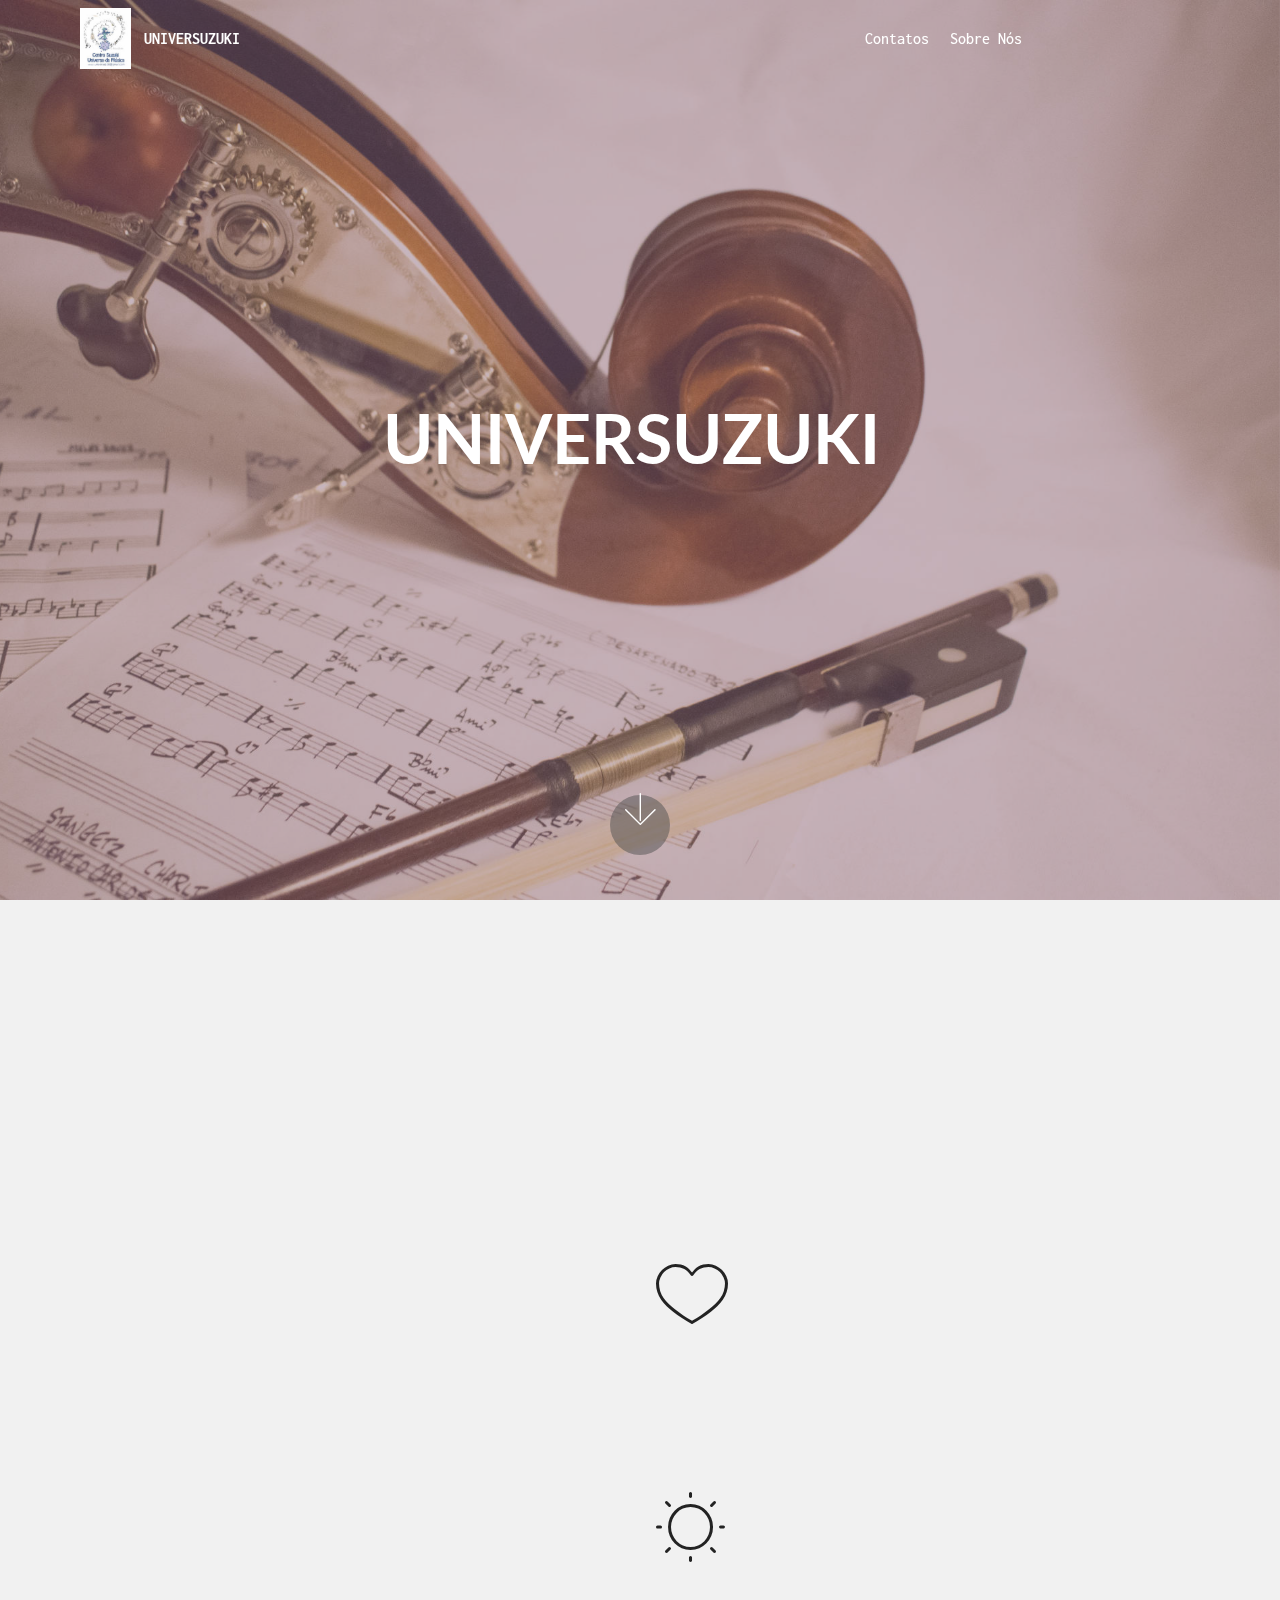
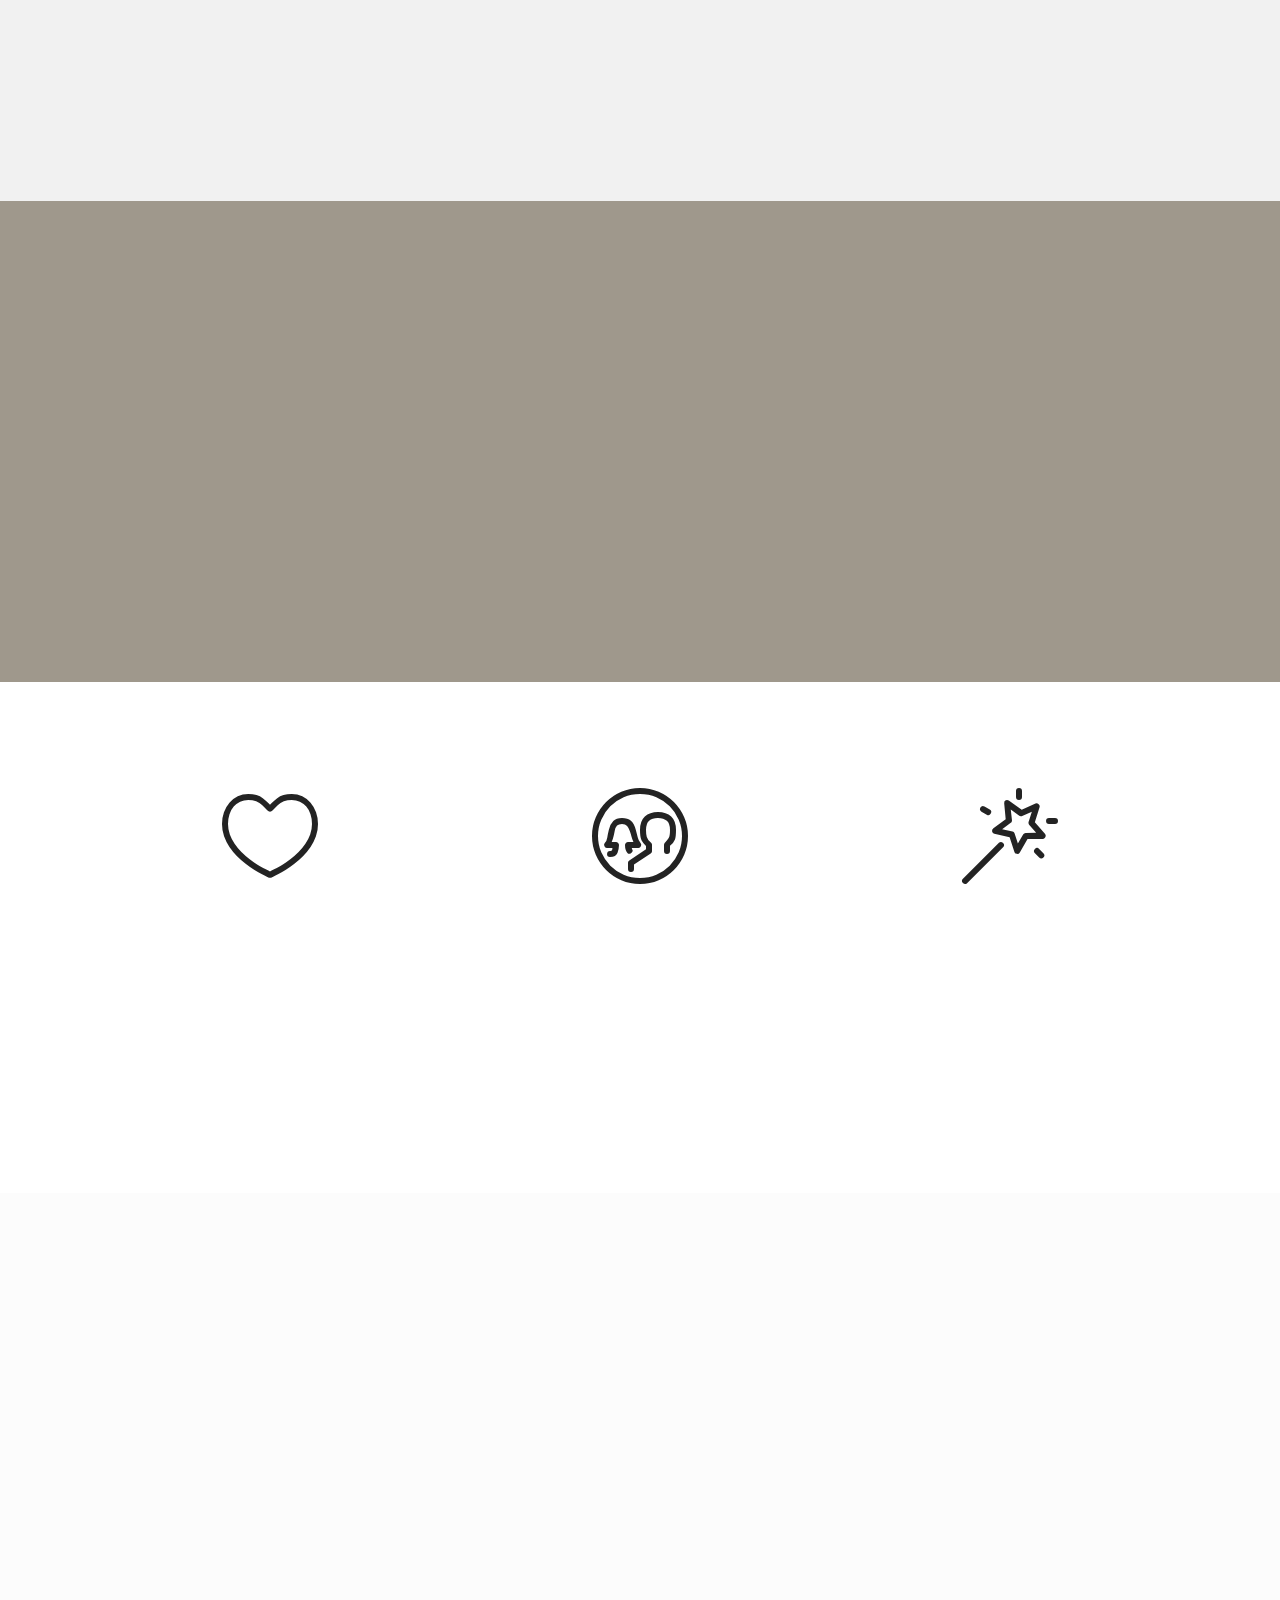
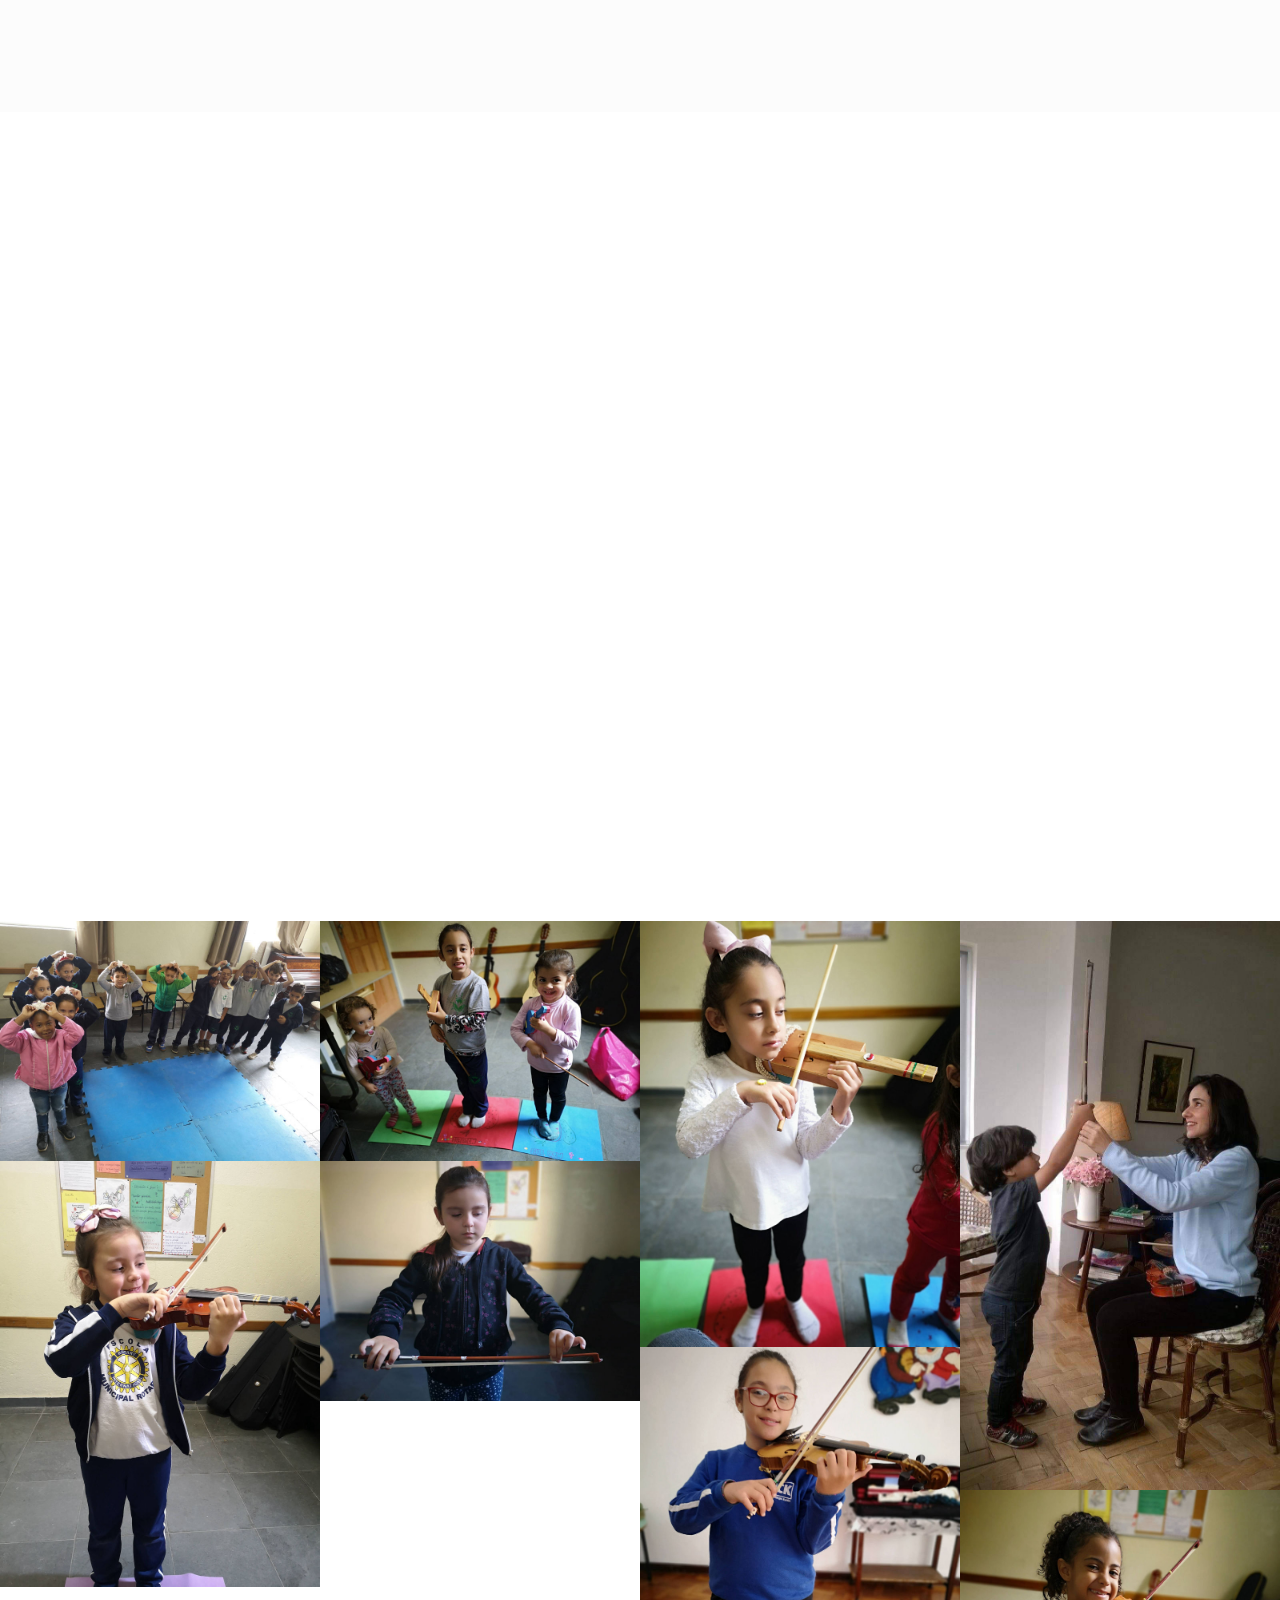
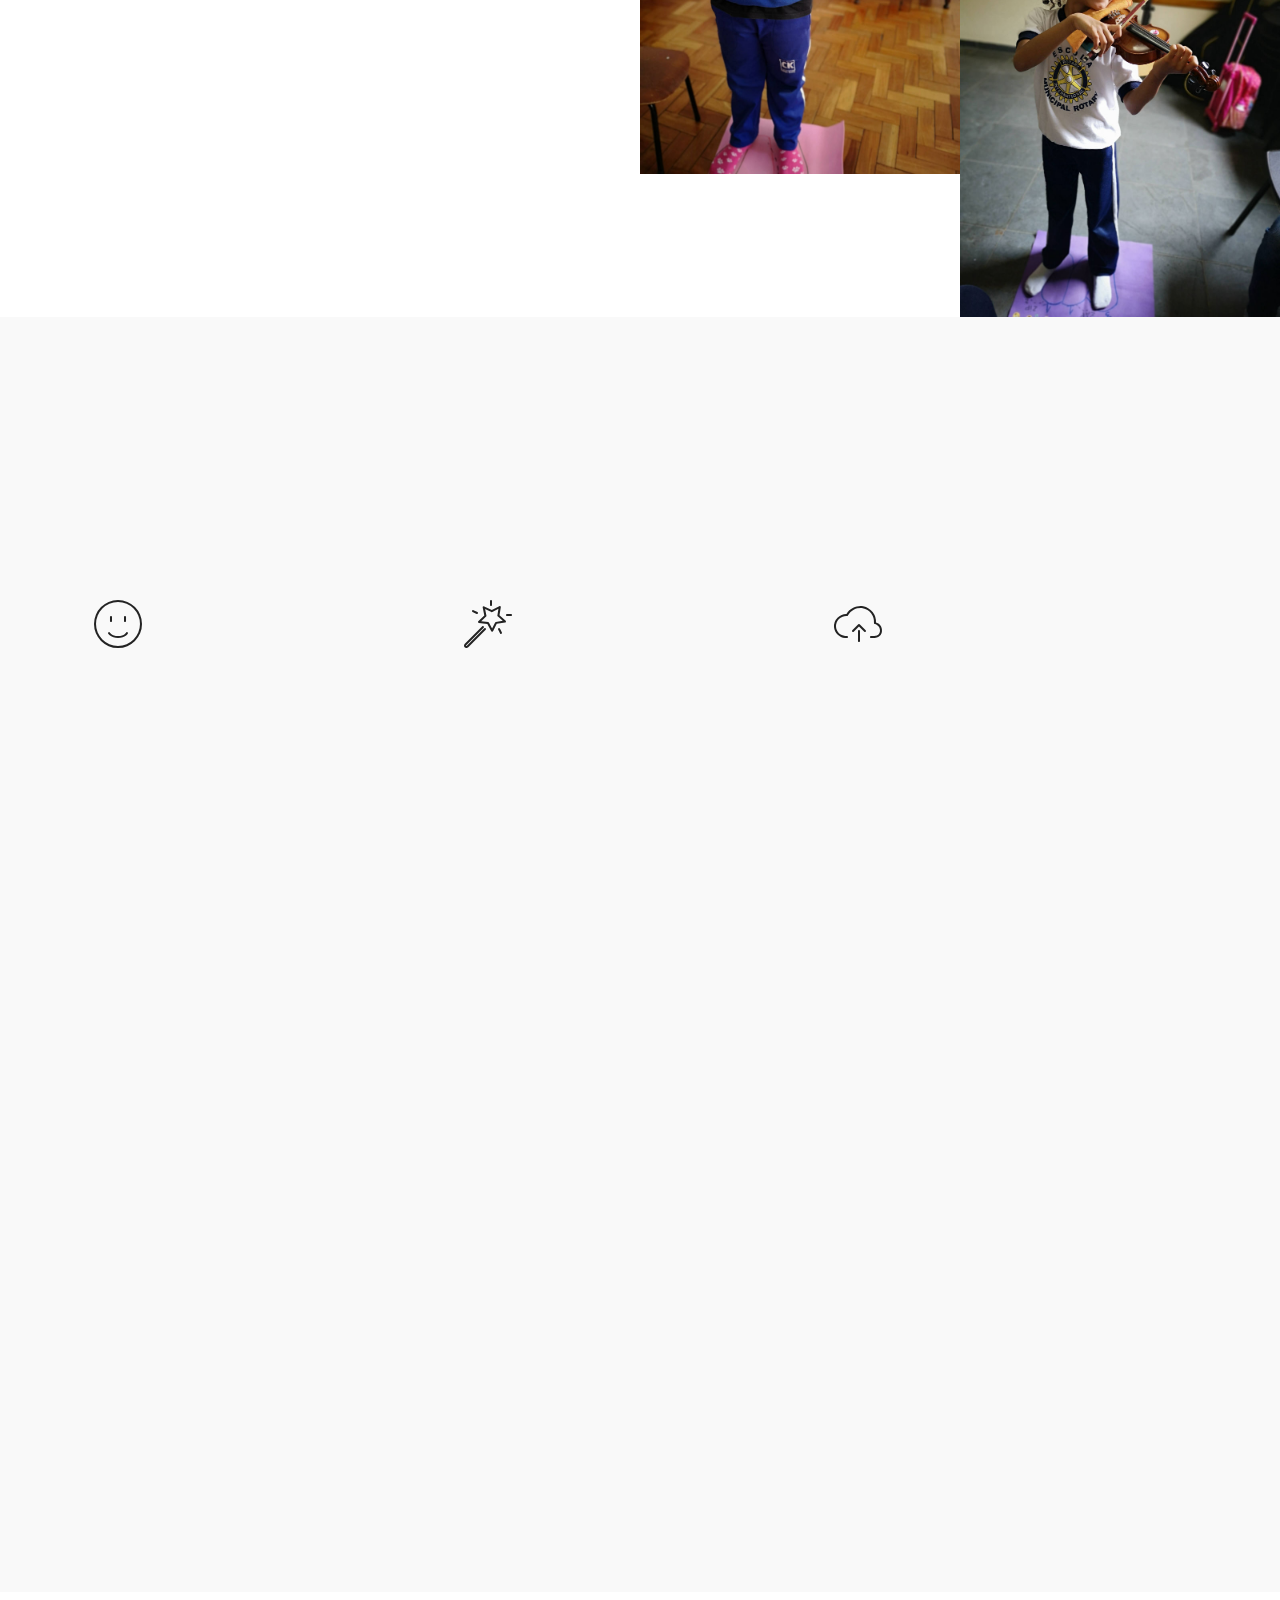
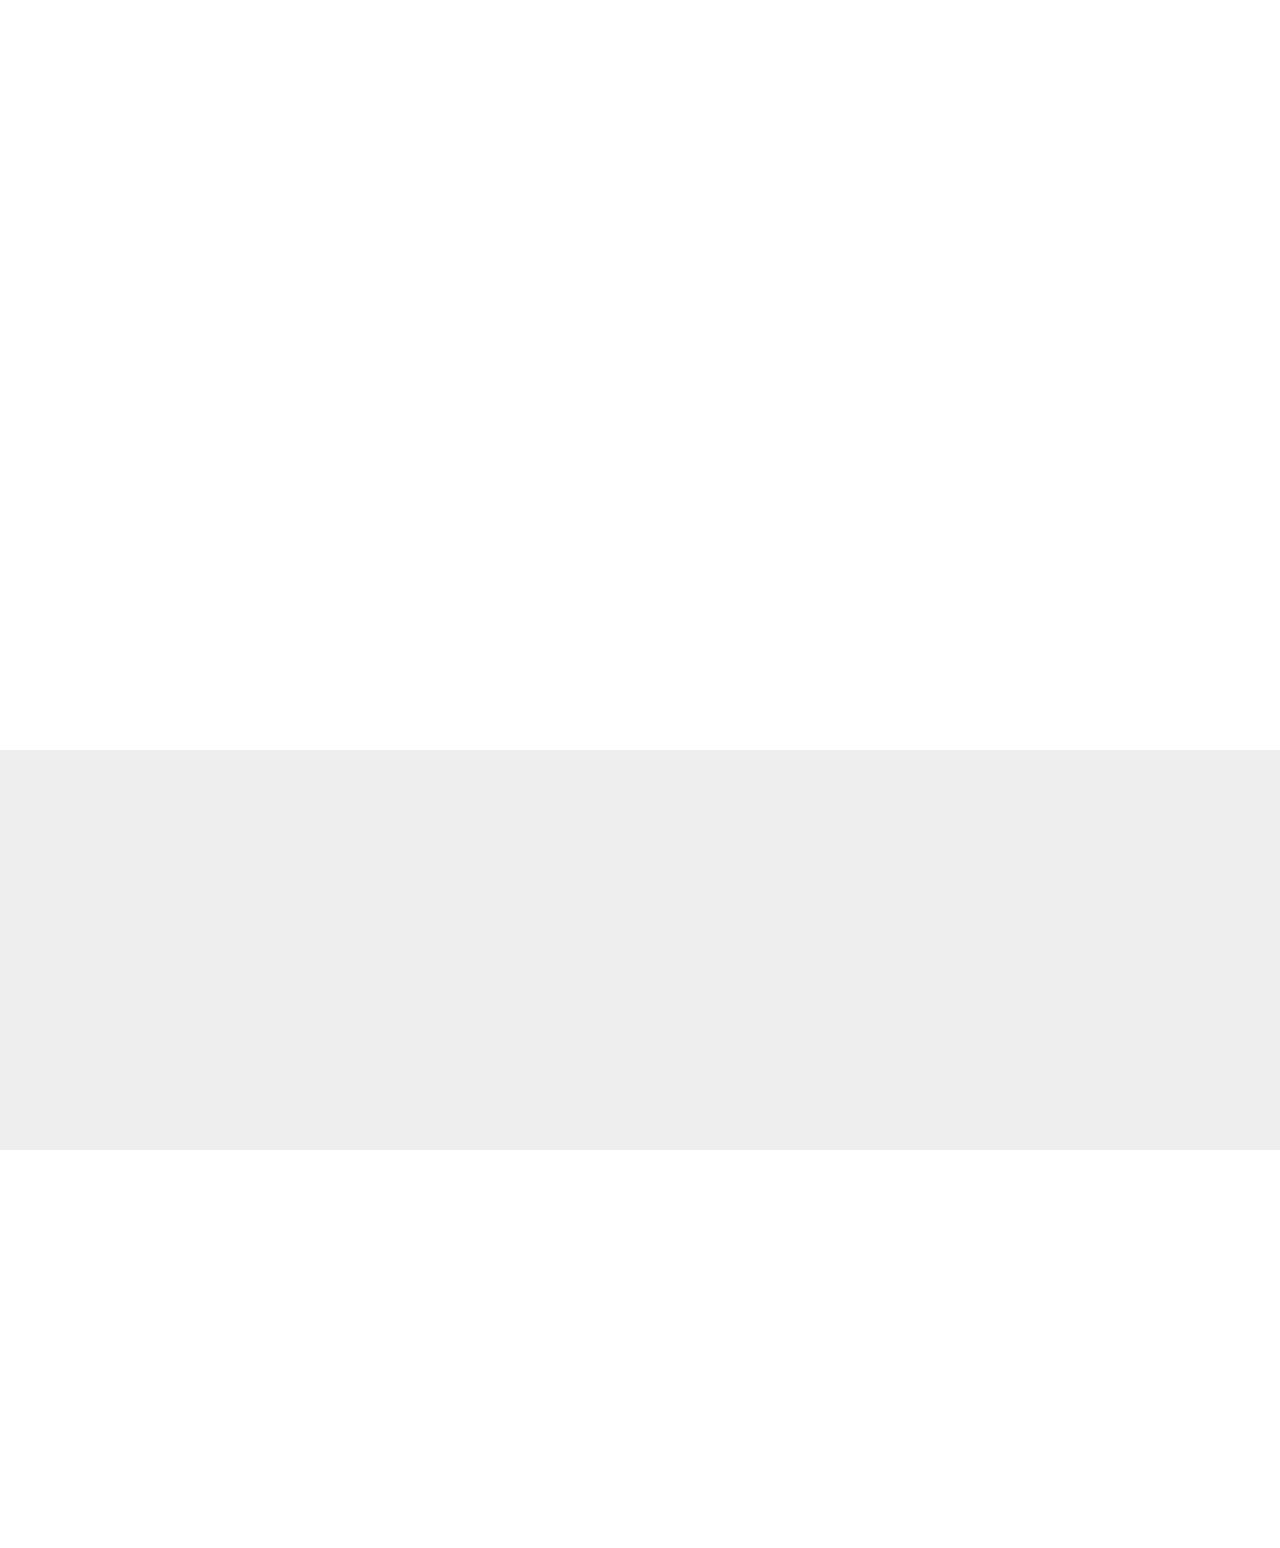
==== index.html @ 056687af "create github pages" ====
<!DOCTYPE html>
<html  >
<head>
  <!-- Site made with Mobirise Website Builder v5.3.0, https://mobirise.com -->
  <meta charset="UTF-8">
  <meta http-equiv="X-UA-Compatible" content="IE=edge">
  <meta name="generator" content="Mobirise v5.3.0, mobirise.com">
  <meta name="viewport" content="width=device-width, initial-scale=1, minimum-scale=1">
  <link rel="shortcut icon" href="assets/images/mini-121x144.jpg" type="image/x-icon">
  <meta name="description" content="">
  
  
  <title>Home</title>
  <link rel="stylesheet" href="assets/web/assets/mobirise-icons/mobirise-icons.css">
  <link rel="stylesheet" href="assets/web/assets/mobirise-icons-bold/mobirise-icons-bold.css">
  <link rel="stylesheet" href="assets/bootstrap/css/bootstrap.min.css">
  <link rel="stylesheet" href="assets/bootstrap/css/bootstrap-grid.min.css">
  <link rel="stylesheet" href="assets/bootstrap/css/bootstrap-reboot.min.css">
  <link rel="stylesheet" href="assets/tether/tether.min.css">
  <link rel="stylesheet" href="assets/animatecss/animate.min.css">
  <link rel="stylesheet" href="assets/dropdown/css/style.css">
  <link rel="stylesheet" href="assets/socicon/css/styles.css">
  <link rel="stylesheet" href="assets/theme/css/style.css">
  <link rel="stylesheet" href="assets/gallery/style.css">
  <link rel="preload" as="style" href="assets/mobirise/css/mbr-additional.css"><link rel="stylesheet" href="assets/mobirise/css/mbr-additional.css" type="text/css">
  
  
  
  
</head>
<body>
  
  <section class="menu cid-qvQuOC5dxP" once="menu" id="menu1-d">

    

    <nav class="navbar navbar-expand beta-menu navbar-dropdown align-items-center navbar-fixed-top navbar-toggleable-sm bg-color transparent">
        <button class="navbar-toggler navbar-toggler-right" type="button" data-toggle="collapse" data-target="#navbarSupportedContent" aria-controls="navbarSupportedContent" aria-expanded="false" aria-label="Toggle navigation">
            <div class="hamburger">
                <span></span>
                <span></span>
                <span></span>
                <span></span>
            </div>
        </button>
        <div class="menu-logo">
            <div class="navbar-brand">
                <span class="navbar-logo">
                    <a href="https://mobirise.com">
                         <img src="assets/images/mini-121x144.jpg" alt="Mobirise" style="height: 3.8rem;">
                    </a>
                </span>
                <span class="navbar-caption-wrap"><a class="navbar-caption text-white display-4" href="https://mobirise.com">UNIVERSUZUKI&nbsp; &nbsp; &nbsp; &nbsp; &nbsp; &nbsp; &nbsp; &nbsp; &nbsp; &nbsp; &nbsp;</a></span>
            </div>
        </div>
        <div class="collapse navbar-collapse" id="navbarSupportedContent">
            <ul class="navbar-nav nav-dropdown nav-right" data-app-modern-menu="true"><li class="nav-item">
                    <a class="nav-link link text-white display-4" href="https://mobirise.com">Contatos
                    </a>
                </li>
                <li class="nav-item">
                    <a class="nav-link link text-white display-4" href="https://mobirise.com">Sobre Nós&nbsp; &nbsp; &nbsp; &nbsp; &nbsp; &nbsp; &nbsp; &nbsp; &nbsp; &nbsp; &nbsp;</a>
                </li></ul>
            
        </div>
    </nav>
</section>

<section class="cid-qvQeFy23Ch mbr-fullscreen mbr-parallax-background" id="header2-0">

    

    <div class="mbr-overlay" style="opacity: 0.5; background-color: rgb(144, 108, 128);"></div>

    <div class="container align-center">
        <div class="row justify-content-md-center">
            <div class="mbr-white col-md-10">
                <h1 class="mbr-section-title mbr-bold pb-3 mbr-fonts-style display-1">UNIVERSUZUKI&nbsp;</h1>
                
                
                
            </div>
        </div>
    </div>
    <div class="mbr-arrow hidden-sm-down" aria-hidden="true">
        <a href="#next">
            <i class="mbri-down mbr-iconfont"></i>
        </a>
    </div>
</section>

<section class="features11 cid-qvQeLmno0F" id="features11-2">

    

    

    <div class="container">   
        <div class="col-md-12">
            <div class="media-container-row">
                <div class="mbr-figure" style="width: 50%;">
                    <img src="assets/images/focal-point-photo-string-of-violin-752535-952x1428.jpg" alt="Mobirise" title="">
                </div>
                <div class=" align-left">
                    <h2 class="mbr-title pt-2 mbr-fonts-style display-2">Aprenda e tenha momentos especiais!</h2>
                    <div class="mbr-section-text">
                        <p class="mbr-text mb-5 pt-3 mbr-light mbr-fonts-style display-5">
                        Suspendisse consequat metus lectus, ut vestibulum sem interdum nec.</p>
                    </div>

                    <div class="block-content">
                        <div class="card p-3 pr-3">
                            <div class="media">
                                <div class=" align-self-center card-img pb-3">
                                    <span class="mbr-iconfont mbri-hearth" style="color: rgb(35, 35, 35); fill: rgb(35, 35, 35);"></span>
                                </div>     
                                <div class="media-body">
                                    <h4 class="card-title mbr-fonts-style display-7">
                                        Visit our photo section!</h4>
                                </div>
                            </div>                

                            <div class="card-box">
                                <p class="block-text mbr-fonts-style display-7">
                                   Curabitur id urna at sapien blandit porttitor vel vel nunc. Donec vel vulputate sapien, in auctor sapien. Proin convallis, ante in maximus auctor, urna arcu rutrum lacus, sit amet posuere nisl nibh a felis.  
                                </p>
                            </div>
                        </div>

                        <div class="card p-3 pr-3">
                            <div class="media">
                                <div class="align-self-center card-img pb-3">
                                    <span class="mbr-iconfont mbri-sun" style="color: rgb(35, 35, 35); fill: rgb(35, 35, 35);"></span>
                                </div>     
                                <div class="media-body">
                                    <h4 class="card-title mbr-fonts-style display-7">
                                        Share your photos with<strong> #AmazingFair2018</strong></h4>
                                </div>
                            </div>                

                            <div class="card-box">
                                <p class="block-text mbr-fonts-style display-7">
                                    Aenean mi mauris, hendrerit vel erat non, fermentum bibendum enim. Cras sed augue dolor. Lorem ipsum dolor sit amet, consectetur adipiscing elit. Praesent rhoncus faucibus dui, a pretium elit vehicula eu. 
                                </p>
                            </div>
                        </div>
                    </div>
                </div>
            </div>
        </div> 
    </div>          
</section>

<section class="header1 cid-qvQeOE5Mkr mbr-parallax-background" id="header1-3">

    

    <div class="mbr-overlay" style="opacity: 0.5; background-color: rgb(79, 65, 42);">
    </div>

    <div class="container">
        <div class="row justify-content-md-center">
            <div class="mbr-white col-md-10">
                <h1 class="mbr-section-title align-center mbr-bold pb-3 mbr-fonts-style display-1">Aulas</h1>
                <h3 class="mbr-section-subtitle align-center mbr-light pb-3 mbr-fonts-style display-2">Metodo Suzuki</h3>
                <p class="mbr-text align-center pb-3 mbr-fonts-style display-5">
                    Full width intro with adjustable height, background image and a color overlay. Click any text to edit or style it.
                </p>
                
            </div>
        </div>
    </div>

</section>

<section class="features1 cid-qvQeKADmXz" id="features1-1">
    
    

    
    <div class="container">
        <div class="media-container-row">

            <div class="card p-3 col-12 col-md-6 col-lg-4">
                <div class="card-img pb-3">
                    <span class="mbr-iconfont mbrib-hearth" style="color: rgb(35, 35, 35); fill: rgb(35, 35, 35);"></span>
                </div>
                <div class="card-box">
                    <h4 class="card-title py-3 mbr-fonts-style display-5">Violino</h4>
                    <p class="mbr-text mbr-fonts-style display-7">
                        Vivamus at erat at elit ornare faucibus. Sed sed ipsum quam. Maecenas ut accumsan mi, nec tempus nulla.&nbsp;</p>
                </div>
            </div>

            <div class="card p-3 col-12 col-md-6 col-lg-4">
                <div class="card-img pb-3">
                    <span class="mbr-iconfont mbrib-users" style="color: rgb(35, 35, 35); fill: rgb(35, 35, 35);"></span>
                </div>
                <div class="card-box">
                    <h4 class="card-title py-3 mbr-fonts-style display-5">Aulas!</h4>
                    <p class="mbr-text mbr-fonts-style display-7">
                        In sed efficitur est. Curabitur tincidunt quis sapien molestie pulvinar. Nulla tincidunt lacinia ex ac eleifend. Nulla facilisi. 
                    </p>
                </div>
            </div>

            <div class="card p-3 col-12 col-md-6 col-lg-4">
                <div class="card-img pb-3">
                    <span class="mbr-iconfont mbrib-magic-stick" style="color: rgb(35, 35, 35); fill: rgb(35, 35, 35);"></span>
                </div>
                <div class="card-box">
                    <h4 class="card-title py-3 mbr-fonts-style display-5">Metodo!</h4>
                    <p class="mbr-text mbr-fonts-style display-7">
                        Suspendisse consequat metus lectus, ut vestibulum sem interdum nec. Suspendisse in diam at tortor eleifend dapibus.
                    </p>
                </div>
            </div>

            

        </div>

    </div>

</section>

<section class="header1 cid-qvQeUVMs6e mbr-parallax-background" id="header1-5">

    

    <div class="mbr-overlay" style="opacity: 0.8; background-color: rgb(255, 255, 255);">
    </div>

    <div class="container">
        <div class="row justify-content-md-center">
            <div class="mbr-white col-md-10">
                <h1 class="mbr-section-title align-center mbr-bold pb-3 mbr-fonts-style display-1">Biografia</h1>
                <h3 class="mbr-section-subtitle align-center mbr-light pb-3 mbr-fonts-style display-2">
                    And visit our nice fair</h3>
                <p class="mbr-text align-center pb-3 mbr-fonts-style display-5">
                    Donec dolor diam, porta eu sapien placerat, imperdiet mollis nunc. Sed hendrerit, risus quis commodo pretium, lacus libero ullamcorper lectus, ut pellentesque odio lorem ut nibh. Nunc et vehicula augue, at imperdiet nunc. 
                </p>
                
            </div>
        </div>
    </div>

</section>

<section class="testimonials1 cid-qvQfGWW3Zl" id="testimonials1-6">

    

    
    <div class="container">
        <div class="media-container-row">
            <div class="title col-12 align-center">
                <h2 class="pb-3 mbr-fonts-style display-2">Depoimentos</h2>
                <h3 class="mbr-section-subtitle mbr-light pb-3 mbr-fonts-style display-5">Aulas usando o metodo Suzuki.</h3>
            </div>
        </div>
    </div>

    <div class="container pt-3 mt-2">
        <div class="media-container-row">
            <div class="mbr-testimonial p-3 align-center col-12 col-md-6 col-lg-4">
                <div class="panel-item p-3">
                    <div class="card-block">
                        <div class="testimonial-photo">
                            <img src="assets/images/mbr-240x209.jpg" alt="" title="">
                        </div>
                        <p class="mbr-text mbr-fonts-style display-7">
                           Lorem ipsum dolor sit amet, consectetur adipisicing elit. Excepturi, aspernatur, voluptatibus, atque, tempore molestiae.
                        </p>
                    </div>
                    <div class="card-footer">
                        <div class="mbr-author-name mbr-bold mbr-fonts-style display-7">Ana Maria</div>
                        
                    </div>
                </div>
            </div>

            <div class="mbr-testimonial p-3 align-center col-12 col-md-6 col-lg-4">
                <div class="panel-item p-3">
                    <div class="card-block">
                        <div class="testimonial-photo">
                            <img src="assets/images/user-review-1000x1000.jpg" alt="" title="">
                        </div>
                        <p class="mbr-text mbr-fonts-style display-7">
                           Lorem ipsum dolor sit amet, consectetur adipisicing elit. Excepturi, aspernatur, voluptatibus, atque, tempore molestiae.
                        </p>
                    </div>
                    <div class="card-footer">
                        <div class="mbr-author-name mbr-bold mbr-fonts-style display-7">Sarah</div>
                        
                    </div>
                </div>
            </div>

            <div class="mbr-testimonial p-3 align-center col-12 col-md-6 col-lg-4">
                <div class="panel-item p-3">
                    <div class="card-block">
                        <div class="testimonial-photo">
                            <img src="assets/images/user-review2-1000x1000.jpg" alt="" title="">
                        </div>
                        <p class="mbr-text mbr-fonts-style display-7">
                           Lorem ipsum dolor sit amet, consectetur adipisicing elit. Excepturi, aspernatur, voluptatibus, atque, tempore molestiae.
                        </p>
                    </div>
                    <div class="card-footer">
                        <div class="mbr-author-name mbr-bold mbr-fonts-style display-7">Marcos</div>
                        
                    </div>
                </div>
            </div>

            

            

            
        </div>
    </div>   
</section>

<section class="mbr-gallery mbr-slider-carousel cid-svkSjMGROC" id="gallery3-f">

    

    <div>
        <div><!-- Filter --><!-- Gallery --><div class="mbr-gallery-row"><div class="mbr-gallery-layout-default"><div><div><div class="mbr-gallery-item mbr-gallery-item--p0" data-video-url="false" data-tags="Criativo"><div href="#lb-gallery3-f" data-slide-to="0" data-toggle="modal"><img src="assets/images/img-20191203-85031-2000x1500-800x600.jpg" alt="" title=""><span class="icon-focus"></span></div></div><div class="mbr-gallery-item mbr-gallery-item--p0" data-video-url="false" data-tags="Fantástica"><div href="#lb-gallery3-f" data-slide-to="1" data-toggle="modal"><img src="assets/images/img-20191203-114503-2000x1500-800x600.jpg" alt="" title=""><span class="icon-focus"></span></div></div><div class="mbr-gallery-item mbr-gallery-item--p0" data-video-url="false" data-tags="Responsivo"><div href="#lb-gallery3-f" data-slide-to="2" data-toggle="modal"><img src="assets/images/img-20191210-120854-2000x2667-800x1067.jpg" alt="" title=""><span class="icon-focus"></span></div></div><div class="mbr-gallery-item mbr-gallery-item--p0" data-video-url="false" data-tags="Animado"><div href="#lb-gallery3-f" data-slide-to="3" data-toggle="modal"><img src="assets/images/fb-img-1553715838985-719x1280-719x1280.jpg" alt="" title=""><span class="icon-focus"></span></div></div><div class="mbr-gallery-item mbr-gallery-item--p0" data-video-url="false" data-tags="Fantástica"><div href="#lb-gallery3-f" data-slide-to="4" data-toggle="modal"><img src="assets/images/img-20191210-92108-2000x2667-800x1067.jpg" alt="" title=""><span class="icon-focus"></span></div></div><div class="mbr-gallery-item mbr-gallery-item--p0" data-video-url="false" data-tags="Fantástica"><div href="#lb-gallery3-f" data-slide-to="5" data-toggle="modal"><img src="assets/images/img-20190806-100344-2000x1500-800x600.jpg" alt="" title=""><span class="icon-focus"></span></div></div><div class="mbr-gallery-item mbr-gallery-item--p0" data-video-url="false" data-tags="Responsivo"><div href="#lb-gallery3-f" data-slide-to="6" data-toggle="modal"><img src="assets/images/img-20190805-91753-2000x2667-800x1067.jpg" alt="" title=""><span class="icon-focus"></span></div></div><div class="mbr-gallery-item mbr-gallery-item--p0" data-video-url="false" data-tags="Animado"><div href="#lb-gallery3-f" data-slide-to="7" data-toggle="modal"><img src="assets/images/img-20191203-111008-2000x2667-800x1067.jpg" alt="" title=""><span class="icon-focus"></span></div></div></div></div><div class="clearfix"></div></div></div><!-- Lightbox --><div data-app-prevent-settings="" class="mbr-slider modal fade carousel slide" tabindex="-1" data-keyboard="true" data-interval="false" id="lb-gallery3-f"><div class="modal-dialog"><div class="modal-content"><div class="modal-body"><div class="carousel-inner"><div class="carousel-item"><img src="assets/images/img-20191203-85031-2000x1500.jpg" alt="" title=""></div><div class="carousel-item"><img src="assets/images/img-20191203-114503-2000x1500.jpg" alt="" title=""></div><div class="carousel-item"><img src="assets/images/img-20191210-120854-2000x2667.jpg" alt="" title=""></div><div class="carousel-item"><img src="assets/images/fb-img-1553715838985-719x1280.jpg" alt="" title=""></div><div class="carousel-item"><img src="assets/images/img-20191210-92108-2000x2667.jpg" alt="" title=""></div><div class="carousel-item active"><img src="assets/images/img-20190806-100344-2000x1500.jpg" alt="" title=""></div><div class="carousel-item"><img src="assets/images/img-20190805-91753-2000x2667.jpg" alt="" title=""></div><div class="carousel-item"><img src="assets/images/img-20191203-111008-2000x2667.jpg" alt="" title=""></div></div><a class="carousel-control carousel-control-prev" role="button" data-slide="prev" href="#lb-gallery3-f"><span class="mbri-left mbr-iconfont" aria-hidden="true"></span><span class="sr-only">Previous</span></a><a class="carousel-control carousel-control-next" role="button" data-slide="next" href="#lb-gallery3-f"><span class="mbri-right mbr-iconfont" aria-hidden="true"></span><span class="sr-only">Next</span></a><a class="close" href="#" role="button" data-dismiss="modal"><span class="sr-only">Close</span></a></div></div></div></div></div>
    </div>

</section>

<section class="features14 cid-qvQeQPuS5g" id="features14-4">
    
    

    
    <div class="container align-center">
        <h2 class="mbr-section-title pb-3 mbr-fonts-style display-2">Veja nossos metodos</h2>
        <h3 class="mbr-section-subtitle pb-5 mbr-fonts-style display-5">aulas praticas:</h3>
        <div class="media-container-column">
            <div class="row justify-content-center">
                <div class="card p-4 col-12 col-md-6 col-lg-4">
                    <div class="media pb-3">
                        <div class="card-img align-self-center">
                            <span class="mbr-iconfont mbri-smile-face"></span>
                        </div>
                        <div class="media-body">
                            <h4 class="card-title py-2 align-left mbr-fonts-style display-5">
                                Natural Cookies</h4>
                        </div>
                    </div>                
                    <div class="card-box align-left">
                        <p class="mbr-text mbr-fonts-style display-7">
                           Aliquam consequat leo eu nisi sodales malesuada. Vestibulum et accumsan quam. Nullam id est eget nunc cursus luctus. Etiam malesuada imperdiet aliquam. Aenean posuere viverra ipsum. 
                        </p>
                    </div>
                </div>

                <div class="card p-4 col-12 col-md-6 col-lg-4">
                <div class="media pb-3">
                    <div class="card-img align-self-center">
                        <span class="mbr-iconfont mbri-magic-stick"></span>
                    </div>
                    <div class="media-body">
                        <h4 class="card-title py-2 align-left mbr-fonts-style display-5">
                                Handmade jewelry</h4>
                    </div>
                </div>
                    <div class="card-box align-left">
                        <p class="mbr-text mbr-fonts-style display-7">
                            Pellentesque habitant morbi tristique senectus et netus et malesuada fames ac turpis egestas. Sed auctor laoreet sem, vulputate accumsan ante egestas eu. Curabitur vestibulum mauris nibh.</p>
                    </div>
                </div>

                <div class="card p-4 col-12 col-md-6 col-lg-4">
                <div class="media pb-3">
                    <div class="card-img align-self-center">
                        <span class="mbri-upload mbr-iconfont"></span>
                    </div>
                    <div class="media-body">
                        <h4 class="card-title py-2 align-left mbr-fonts-style display-5">
                            Vinyl Market</h4>
                    </div>
                </div>
                    <div class="card-box align-left">
                        <p class="mbr-text mbr-fonts-style display-7">
                           Aliquam scelerisque hendrerit luctus. Praesent tempus dapibus eros. Maecenas ex ipsum, ornare non luctus sit amet, feugiat eu lectus. Sed lacus odio, facilisis ac eros quis.</p>
                    </div>
                </div>

                
            </div>
            <div class="media-container-row">
                <div class="mbr-figure" style="width: 60%;">
                    <img src="assets/images/logo-carta-1-611x582.jpg" alt="Mobirise" title="">
                </div>
            </div>
        </div>
    </div>
</section>

<section class="mbr-section form1 cid-qvQfSvxWiS" id="form1-8">

    

    
    <div class="container">
        <div class="row justify-content-center">
            <div class="title col-12 col-lg-8">
                <h2 class="mbr-section-title align-center pb-3 mbr-fonts-style display-2">
                    CONTATO</h2>
                <h3 class="mbr-section-subtitle align-center mbr-light pb-3 mbr-fonts-style display-5">
                    Entre em contato para mais detalhes.
                </h3>
            </div>
        </div>
    </div>
    <div class="container">
        <div class="row justify-content-center">
            <div class="media-container-column col-lg-8" data-form-type="formoid">
                    <div data-form-alert="" hidden="">Obrigado por entrar em contato com Universuzuki!</div>
            
                    <form class="mbr-form" action="https://mobirise.eu/" method="post" data-form-title="Mobirise Form"><input type="hidden" name="email" data-form-email="true" value="okjBVxUOIif4nY5B54pfZ/lYJht6oikjNgYxaMgFdhl29FTf3eJKzhR4fLQDl4iBeXsZw+/KtU2ASO4IX2tx3CB+yECGNAukikzRFSJj+r7vBiDwc2edSwmG+dqpbiJv">
                        <div class="row row-sm-offset">
                            <div class="col-md-4 multi-horizontal" data-for="name">
                                <div class="form-group">
                                    <label class="form-control-label mbr-fonts-style display-7" for="name-form1-8">Nome</label>
                                    <input type="text" class="form-control" name="name" data-form-field="Name" required="" id="name-form1-8">
                                </div>
                            </div>
                            <div class="col-md-4 multi-horizontal" data-for="email">
                                <div class="form-group">
                                    <label class="form-control-label mbr-fonts-style display-7" for="email-form1-8">Email</label>
                                    <input type="email" class="form-control" name="email" data-form-field="Email" required="" id="email-form1-8">
                                </div>
                            </div>
                            
                        </div>
                        <div class="form-group" data-for="message">
                            <label class="form-control-label mbr-fonts-style display-7" for="message-form1-8">Mensagen</label>
                            <textarea type="text" class="form-control" name="message" rows="7" data-form-field="Message" id="message-form1-8"></textarea>
                        </div>
            
                        <span class="input-group-btn"><button href="" type="submit" class="btn btn-primary btn-form display-4">ENVIAR</button></span>
                    </form>
            </div>
        </div>
    </div>
</section>

<section class="map1 cid-qvQfVaWl7H" id="map1-9">

     

    <div class="google-map"><iframe frameborder="0" style="border:0" src="https://www.google.com/maps/embed/v1/place?key=AIzaSyDk89J4FSunMF33ruMVWJaJht_Ro0kvoXs&amp;q=Rua guilherme daunas nunes 499 cascatinha petropolis rj" allowfullscreen=""></iframe></div>
</section>

<section class="cid-qvQfZqi2K2" id="social-buttons3-b">
    
    

    

    <div class="container">
        <div class="media-container-row">
            <div class="col-md-8 align-center">
                <h2 class="pb-3 mbr-section-title mbr-fonts-style display-2">Compartilhe !
                </h2>
                <div>
                    <div class="mbr-social-likes">
                        <span class="btn btn-social socicon-bg-facebook facebook mx-2" title="Share link on Facebook">
                            <i class="socicon socicon-facebook"></i>
                        </span>
                        
                        
                        
                        
                        
                        
                    </div>
                </div>
            </div>
        </div>
    </div>
</section><section style="background-color: #fff; font-family: -apple-system, BlinkMacSystemFont, 'Segoe UI', 'Roboto', 'Helvetica Neue', Arial, sans-serif; color:#aaa; font-size:12px; padding: 0; align-items: center; display: flex;"><a href="https://mobirise.site/q" style="flex: 1 1; height: 3rem; padding-left: 1rem;"></a><p style="flex: 0 0 auto; margin:0; padding-right:1rem;">Created with Mobirise - <a href="https://mobirise.site/l" style="color:#aaa;">Read more</a></p></section><script src="assets/web/assets/jquery/jquery.min.js"></script>  <script src="assets/popper/popper.min.js"></script>  <script src="assets/bootstrap/js/bootstrap.min.js"></script>  <script src="assets/tether/tether.min.js"></script>  <script src="assets/smoothscroll/smooth-scroll.js"></script>  <script src="assets/viewportchecker/jquery.viewportchecker.js"></script>  <script src="assets/dropdown/js/nav-dropdown.js"></script>  <script src="assets/dropdown/js/navbar-dropdown.js"></script>  <script src="assets/touchswipe/jquery.touch-swipe.min.js"></script>  <script src="assets/parallax/jarallax.min.js"></script>  <script src="assets/masonry/masonry.pkgd.min.js"></script>  <script src="assets/imagesloaded/imagesloaded.pkgd.min.js"></script>  <script src="assets/bootstrapcarouselswipe/bootstrap-carousel-swipe.js"></script>  <script src="assets/vimeoplayer/jquery.mb.vimeo_player.js"></script>  <script src="assets/sociallikes/social-likes.js"></script>  <script src="assets/theme/js/script.js"></script>  <script src="assets/gallery/player.min.js"></script>  <script src="assets/gallery/script.js"></script>  <script src="assets/slidervideo/script.js"></script>  <script src="assets/formoid/formoid.min.js"></script>  
  
  
  <input name="animation" type="hidden">
  </body>
</html>
---- assets/web/assets/mobirise-icons/mobirise-icons.css ----
@font-face {
  font-family: 'MobiriseIcons';
  src:  url('mobirise-icons.eot?spat4u');
  src:  url('mobirise-icons.eot?spat4u#iefix') format('embedded-opentype'),
    url('mobirise-icons.ttf?spat4u') format('truetype'),
    url('mobirise-icons.woff?spat4u') format('woff'),
    url('mobirise-icons.svg?spat4u#MobiriseIcons') format('svg');
  font-weight: normal;
  font-style: normal;
  font-display: swap;
}

[class^="mbri-"], [class*=" mbri-"] {
  /* use !important to prevent issues with browser extensions that change fonts */
  font-family: MobiriseIcons !important;
  speak: none;
  font-style: normal;
  font-weight: normal;
  font-variant: normal;
  text-transform: none;
  line-height: 1;

  /* Better Font Rendering =========== */
  -webkit-font-smoothing: antialiased;
  -moz-osx-font-smoothing: grayscale;
}

.mbri-add-submenu:before {
  content: "\e900";
}
.mbri-alert:before {
  content: "\e901";
}
.mbri-align-center:before {
  content: "\e902";
}
.mbri-align-justify:before {
  content: "\e903";
}
.mbri-align-left:before {
  content: "\e904";
}
.mbri-align-right:before {
  content: "\e905";
}
.mbri-android:before {
  content: "\e906";
}
.mbri-apple:before {
  content: "\e907";
}
.mbri-arrow-down:before {
  content: "\e908";
}
.mbri-arrow-next:before {
  content: "\e909";
}
.mbri-arrow-prev:before {
  content: "\e90a";
}
.mbri-arrow-up:before {
  content: "\e90b";
}
.mbri-bold:before {
  content: "\e90c";
}
.mbri-bookmark:before {
  content: "\e90d";
}
.mbri-bootstrap:before {
  content: "\e90e";
}
.mbri-briefcase:before {
  content: "\e90f";
}
.mbri-browse:before {
  content: "\e910";
}
.mbri-bulleted-list:before {
  content: "\e911";
}
.mbri-calendar:before {
  content: "\e912";
}
.mbri-camera:before {
  content: "\e913";
}
.mbri-cart-add:before {
  content: "\e914";
}
.mbri-cart-full:before {
  content: "\e915";
}
.mbri-cash:before {
  content: "\e916";
}
.mbri-change-style:before {
  content: "\e917";
}
.mbri-chat:before {
  content: "\e918";
}
.mbri-clock:before {
  content: "\e919";
}
.mbri-close:before {
  content: "\e91a";
}
.mbri-cloud:before {
  content: "\e91b";
}
.mbri-code:before {
  content: "\e91c";
}
.mbri-contact-form:before {
  content: "\e91d";
}
.mbri-credit-card:before {
  content: "\e91e";
}
.mbri-cursor-click:before {
  content: "\e91f";
}
.mbri-cust-feedback:before {
  content: "\e920";
}
.mbri-database:before {
  content: "\e921";
}
.mbri-delivery:before {
  content: "\e922";
}
.mbri-desktop:before {
  content: "\e923";
}
.mbri-devices:before {
  content: "\e924";
}
.mbri-down:before {
  content: "\e925";
}
.mbri-download:before {
  content: "\e989";
}
.mbri-drag-n-drop:before {
  content: "\e927";
}
.mbri-drag-n-drop2:before {
  content: "\e928";
}
.mbri-edit:before {
  content: "\e929";
}
.mbri-edit2:before {
  content: "\e92a";
}
.mbri-error:before {
  content: "\e92b";
}
.mbri-extension:before {
  content: "\e92c";
}
.mbri-features:before {
  content: "\e92d";
}
.mbri-file:before {
  content: "\e92e";
}
.mbri-flag:before {
  content: "\e92f";
}
.mbri-folder:before {
  content: "\e930";
}
.mbri-gift:before {
  content: "\e931";
}
.mbri-github:before {
  content: "\e932";
}
.mbri-globe:before {
  content: "\e933";
}
.mbri-globe-2:before {
  content: "\e934";
}
.mbri-growing-chart:before {
  content: "\e935";
}
.mbri-hearth:before {
  content: "\e936";
}
.mbri-help:before {
  content: "\e937";
}
.mbri-home:before {
  content: "\e938";
}
.mbri-hot-cup:before {
  content: "\e939";
}
.mbri-idea:before {
  content: "\e93a";
}
.mbri-image-gallery:before {
  content: "\e93b";
}
.mbri-image-slider:before {
  content: "\e93c";
}
.mbri-info:before {
  content: "\e93d";
}
.mbri-italic:before {
  content: "\e93e";
}
.mbri-key:before {
  content: "\e93f";
}
.mbri-laptop:before {
  content: "\e940";
}
.mbri-layers:before {
  content: "\e941";
}
.mbri-left-right:before {
  content: "\e942";
}
.mbri-left:before {
  content: "\e943";
}
.mbri-letter:before {
  content: "\e944";
}
.mbri-like:before {
  content: "\e945";
}
.mbri-link:before {
  content: "\e946";
}
.mbri-lock:before {
  content: "\e947";
}
.mbri-login:before {
  content: "\e948";
}
.mbri-logout:before {
  content: "\e949";
}
.mbri-magic-stick:before {
  content: "\e94a";
}
.mbri-map-pin:before {
  content: "\e94b";
}
.mbri-menu:before {
  content: "\e94c";
}
.mbri-mobile:before {
  content: "\e94d";
}
.mbri-mobile2:before {
  content: "\e94e";
}
.mbri-mobirise:before {
  content: "\e94f";
}
.mbri-more-horizontal:before {
  content: "\e950";
}
.mbri-more-vertical:before {
  content: "\e951";
}
.mbri-music:before {
  content: "\e952";
}
.mbri-new-file:before {
  content: "\e953";
}
.mbri-numbered-list:before {
  content: "\e954";
}
.mbri-opened-folder:before {
  content: "\e955";
}
.mbri-pages:before {
  content: "\e956";
}
.mbri-paper-plane:before {
  content: "\e957";
}
.mbri-paperclip:before {
  content: "\e958";
}
.mbri-photo:before {
  content: "\e959";
}
.mbri-photos:before {
  content: "\e95a";
}
.mbri-pin:before {
  content: "\e95b";
}
.mbri-play:before {
  content: "\e95c";
}
.mbri-plus:before {
  content: "\e95d";
}
.mbri-preview:before {
  content: "\e95e";
}
.mbri-print:before {
  content: "\e95f";
}
.mbri-protect:before {
  content: "\e960";
}
.mbri-question:before {
  content: "\e961";
}
.mbri-quote-left:before {
  content: "\e962";
}
.mbri-quote-right:before {
  content: "\e963";
}
.mbri-refresh:before {
  content: "\e964";
}
.mbri-responsive:before {
  content: "\e965";
}
.mbri-right:before {
  content: "\e966";
}
.mbri-rocket:before {
  content: "\e967";
}
.mbri-sad-face:before {
  content: "\e968";
}
.mbri-sale:before {
  content: "\e969";
}
.mbri-save:before {
  content: "\e96a";
}
.mbri-search:before {
  content: "\e96b";
}
.mbri-setting:before {
  content: "\e96c";
}
.mbri-setting2:before {
  content: "\e96d";
}
.mbri-setting3:before {
  content: "\e96e";
}
.mbri-share:before {
  content: "\e96f";
}
.mbri-shopping-bag:before {
  content: "\e970";
}
.mbri-shopping-basket:before {
  content: "\e971";
}
.mbri-shopping-cart:before {
  content: "\e972";
}
.mbri-sites:before {
  content: "\e973";
}
.mbri-smile-face:before {
  content: "\e974";
}
.mbri-speed:before {
  content: "\e975";
}
.mbri-star:before {
  content: "\e976";
}
.mbri-success:before {
  content: "\e977";
}
.mbri-sun:before {
  content: "\e978";
}
.mbri-sun2:before {
  content: "\e979";
}
.mbri-tablet:before {
  content: "\e97a";
}
.mbri-tablet-vertical:before {
  content: "\e97b";
}
.mbri-target:before {
  content: "\e97c";
}
.mbri-timer:before {
  content: "\e97d";
}
.mbri-to-ftp:before {
  content: "\e97e";
}
.mbri-to-local-drive:before {
  content: "\e97f";
}
.mbri-touch-swipe:before {
  content: "\e980";
}
.mbri-touch:before {
  content: "\e981";
}
.mbri-trash:before {
  content: "\e982";
}
.mbri-underline:before {
  content: "\e983";
}
.mbri-unlink:before {
  content: "\e984";
}
.mbri-unlock:before {
  content: "\e985";
}
.mbri-up-down:before {
  content: "\e986";
}
.mbri-up:before {
  content: "\e987";
}
.mbri-update:before {
  content: "\e988";
}
.mbri-upload:before {
 content: "\e926"; 
}
.mbri-user:before {
  content: "\e98a";
}
.mbri-user2:before {
  content: "\e98b";
}
.mbri-users:before {
  content: "\e98c";
}
.mbri-video:before {
  content: "\e98d";
}
.mbri-video-play:before {
  content: "\e98e";
}
.mbri-watch:before {
  content: "\e98f";
}
.mbri-website-theme:before {
  content: "\e990";
}
.mbri-wifi:before {
  content: "\e991";
}
.mbri-windows:before {
  content: "\e992";
}
.mbri-zoom-out:before {
  content: "\e993";
}
.mbri-redo:before {
  content: "\e994";
}
.mbri-undo:before {
  content: "\e995";
}
---- assets/web/assets/mobirise-icons-bold/mobirise-icons-bold.css ----
@font-face {
  font-family: 'mobirise-icons-bold';
  font-display: swap;
  src:  url('mobirise-icons-bold.eot?m1l4yr');
  src:  url('mobirise-icons-bold.eot?m1l4yr#iefix') format('embedded-opentype'),
    url('mobirise-icons-bold.ttf?m1l4yr') format('truetype'),
    url('mobirise-icons-bold.woff?m1l4yr') format('woff'),
    url('mobirise-icons-bold.svg?m1l4yr#mobirise-icons-bold') format('svg');
  font-weight: normal;
  font-style: normal;
}

[class^="mbrib-"], [class*="mbrib-"] {
  /* use !important to prevent issues with browser extensions that change fonts */
  font-family: 'mobirise-icons-bold' !important;
  speak: none;
  font-style: normal;
  font-weight: normal;
  font-variant: normal;
  text-transform: none;
  line-height: 1;

  /* Better Font Rendering =========== */
  -webkit-font-smoothing: antialiased;
  -moz-osx-font-smoothing: grayscale;
}

.mbrib-add-submenu:before {
  content: "\e900";
}
.mbrib-alert:before {
  content: "\e901";
}
.mbrib-align-center:before {
  content: "\e902";
}
.mbrib-align-justify:before {
  content: "\e903";
}
.mbrib-align-left:before {
  content: "\e904";
}
.mbrib-align-right:before {
  content: "\e905";
}
.mbrib-android:before {
  content: "\e906";
}
.mbrib-apple:before {
  content: "\e907";
}
.mbrib-arrow-down:before {
  content: "\e908";
}
.mbrib-arrow-next:before {
  content: "\e909";
}
.mbrib-arrow-prev:before {
  content: "\e90a";
}
.mbrib-arrow-up:before {
  content: "\e90b";
}
.mbrib-bold:before {
  content: "\e90c";
}
.mbrib-bookmark:before {
  content: "\e90d";
}
.mbrib-bootstrap:before {
  content: "\e90e";
}
.mbrib-briefcase:before {
  content: "\e90f";
}
.mbrib-browse:before {
  content: "\e910";
}
.mbrib-bulleted-list:before {
  content: "\e911";
}
.mbrib-calendar:before {
  content: "\e912";
}
.mbrib-camera:before {
  content: "\e913";
}
.mbrib-cart-add:before {
  content: "\e914";
}
.mbrib-cart-full:before {
  content: "\e915";
}
.mbrib-cash:before {
  content: "\e916";
}
.mbrib-change-style:before {
  content: "\e917";
}
.mbrib-chat:before {
  content: "\e918";
}
.mbrib-clock:before {
  content: "\e919";
}
.mbrib-close:before {
  content: "\e91a";
}
.mbrib-cloud:before {
  content: "\e91b";
}
.mbrib-code:before {
  content: "\e91c";
}
.mbrib-contact-form:before {
  content: "\e91d";
}
.mbrib-credit-card:before {
  content: "\e91e";
}
.mbrib-cursor-click:before {
  content: "\e91f";
}
.mbrib-cust-feedback:before {
  content: "\e920";
}
.mbrib-database:before {
  content: "\e921";
}
.mbrib-delivery:before {
  content: "\e922";
}
.mbrib-desktop:before {
  content: "\e923";
}
.mbrib-devices:before {
  content: "\e924";
}
.mbrib-down:before {
  content: "\e925";
}
.mbrib-download:before {
  content: "\e926";
}
.mbrib-drag-n-drop:before {
  content: "\e927";
}
.mbrib-drag-n-drop2:before {
  content: "\e928";
}
.mbrib-edit:before {
  content: "\e929";
}
.mbrib-edit2:before {
  content: "\e92a";
}
.mbrib-error:before {
  content: "\e92b";
}
.mbrib-extension:before {
  content: "\e92c";
}
.mbrib-features:before {
  content: "\e92d";
}
.mbrib-file:before {
  content: "\e92e";
}
.mbrib-flag:before {
  content: "\e92f";
}
.mbrib-folder:before {
  content: "\e930";
}
.mbrib-gift:before {
  content: "\e931";
}
.mbrib-github:before {
  content: "\e932";
}
.mbrib-globe-2:before {
  content: "\e933";
}
.mbrib-globe:before {
  content: "\e934";
}
.mbrib-growing-chart:before {
  content: "\e935";
}
.mbrib-hearth:before {
  content: "\e936";
}
.mbrib-help:before {
  content: "\e937";
}
.mbrib-home:before {
  content: "\e938";
}
.mbrib-hot-cup:before {
  content: "\e939";
}
.mbrib-idea:before {
  content: "\e93a";
}
.mbrib-image-gallery:before {
  content: "\e93b";
}
.mbrib-image-slider:before {
  content: "\e93c";
}
.mbrib-info:before {
  content: "\e93d";
}
.mbrib-italic:before {
  content: "\e93e";
}
.mbrib-key:before {
  content: "\e93f";
}
.mbrib-laptop:before {
  content: "\e940";
}
.mbrib-layers:before {
  content: "\e941";
}
.mbrib-left-right:before {
  content: "\e942";
}
.mbrib-left:before {
  content: "\e943";
}
.mbrib-letter:before {
  content: "\e944";
}
.mbrib-like:before {
  content: "\e945";
}
.mbrib-link:before {
  content: "\e946";
}
.mbrib-lock:before {
  content: "\e947";
}
.mbrib-login:before {
  content: "\e948";
}
.mbrib-logout:before {
  content: "\e949";
}
.mbrib-magic-stick:before {
  content: "\e94a";
}
.mbrib-map-pin:before {
  content: "\e94b";
}
.mbrib-menu:before {
  content: "\e94c";
}
.mbrib-mobile:before {
  content: "\e94d";
}
.mbrib-mobile2:before {
  content: "\e94e";
}
.mbrib-mobirise:before {
  content: "\e94f";
}
.mbrib-more-horizontal:before {
  content: "\e950";
}
.mbrib-more-vertical:before {
  content: "\e951";
}
.mbrib-music:before {
  content: "\e952";
}
.mbrib-new-file:before {
  content: "\e953";
}
.mbrib-numbered-list:before {
  content: "\e954";
}
.mbrib-opened-folder:before {
  content: "\e955";
}
.mbrib-pages:before {
  content: "\e956";
}
.mbrib-paper-plane:before {
  content: "\e957";
}
.mbrib-paperclip:before {
  content: "\e958";
}
.mbrib-photo:before {
  content: "\e959";
}
.mbrib-photos:before {
  content: "\e95a";
}
.mbrib-pin:before {
  content: "\e95b";
}
.mbrib-play:before {
  content: "\e95c";
}
.mbrib-plus:before {
  content: "\e95d";
}
.mbrib-preview:before {
  content: "\e95e";
}
.mbrib-print:before {
  content: "\e95f";
}
.mbrib-protect:before {
  content: "\e960";
}
.mbrib-question:before {
  content: "\e961";
}
.mbrib-quote-left:before {
  content: "\e962";
}
.mbrib-quote-right:before {
  content: "\e963";
}
.mbrib-redo:before {
  content: "\e964";
}
.mbrib-refresh:before {
  content: "\e965";
}
.mbrib-responsive:before {
  content: "\e966";
}
.mbrib-right:before {
  content: "\e967";
}
.mbrib-rocket:before {
  content: "\e968";
}
.mbrib-sad-face:before {
  content: "\e969";
}
.mbrib-sale:before {
  content: "\e96a";
}
.mbrib-save:before {
  content: "\e96b";
}
.mbrib-search:before {
  content: "\e96c";
}
.mbrib-setting:before {
  content: "\e96d";
}
.mbrib-setting2:before {
  content: "\e96e";
}
.mbrib-setting3:before {
  content: "\e96f";
}
.mbrib-share:before {
  content: "\e970";
}
.mbrib-shopping-bag:before {
  content: "\e971";
}
.mbrib-shopping-basket:before {
  content: "\e972";
}
.mbrib-shopping-cart:before {
  content: "\e973";
}
.mbrib-sites:before {
  content: "\e974";
}
.mbrib-smile-face:before {
  content: "\e975";
}
.mbrib-speed:before {
  content: "\e976";
}
.mbrib-star:before {
  content: "\e977";
}
.mbrib-success:before {
  content: "\e978";
}
.mbrib-sun:before {
  content: "\e979";
}
.mbrib-sun2:before {
  content: "\e97a";
}
.mbrib-tablet-vertical:before {
  content: "\e97b";
}
.mbrib-tablet:before {
  content: "\e97c";
}
.mbrib-target:before {
  content: "\e97d";
}
.mbrib-timer:before {
  content: "\e97e";
}
.mbrib-to-ftp:before {
  content: "\e97f";
}
.mbrib-to-local-drive:before {
  content: "\e980";
}
.mbrib-touch-swipe:before {
  content: "\e981";
}
.mbrib-touch:before {
  content: "\e982";
}
.mbrib-trash:before {
  content: "\e983";
}
.mbrib-underline:before {
  content: "\e984";
}
.mbrib-undo:before {
  content: "\e985";
}
.mbrib-unlink:before {
  content: "\e986";
}
.mbrib-unlock:before {
  content: "\e987";
}
.mbrib-up-down:before {
  content: "\e988";
}
.mbrib-up:before {
  content: "\e989";
}
.mbrib-update:before {
  content: "\e98a";
}
.mbrib-upload:before {
  content: "\e98b";
}
.mbrib-user:before {
  content: "\e98c";
}
.mbrib-user2:before {
  content: "\e98d";
}
.mbrib-users:before {
  content: "\e98e";
}
.mbrib-video-play:before {
  content: "\e98f";
}
.mbrib-video:before {
  content: "\e990";
}
.mbrib-watch:before {
  content: "\e991";
}
.mbrib-website-theme:before {
  content: "\e992";
}
.mbrib-wifi:before {
  content: "\e993";
}
.mbrib-windows:before {
  content: "\e994";
}
.mbrib-zoom-out:before {
  content: "\e995";
}
---- assets/dropdown/css/style.css ----
.navbar-dropdown {
  left: 0;
  padding: 0;
  position: absolute;
  right: 0;
  top: 0;
  transition: all 0.45s ease;
  z-index: 1030;
  background: #282828; }
  .navbar-dropdown .navbar-logo {
    margin-right: 0.8rem;
    transition: margin 0.3s ease-in-out;
    vertical-align: middle; }
    .navbar-dropdown .navbar-logo img {
      height: 3.125rem;
      transition: all 0.3s ease-in-out; }
    .navbar-dropdown .navbar-logo.mbr-iconfont {
      font-size: 3.125rem;
      line-height: 3.125rem; }
  .navbar-dropdown .navbar-caption {
    font-weight: 700;
    white-space: normal;
    vertical-align: -4px;
    line-height: 3.125rem !important; }
    .navbar-dropdown .navbar-caption, .navbar-dropdown .navbar-caption:hover {
      color: inherit;
      text-decoration: none; }
  .navbar-dropdown .mbr-iconfont + .navbar-caption {
    vertical-align: -1px; }
  .navbar-dropdown.navbar-fixed-top {
    position: fixed; }
  .navbar-dropdown .navbar-brand span {
    vertical-align: -4px; }
  .navbar-dropdown.bg-color.transparent {
    background: none; }
  .navbar-dropdown.navbar-short .navbar-brand {
    padding: 0.625rem 0; }
    .navbar-dropdown.navbar-short .navbar-brand span {
      vertical-align: -1px; }
  .navbar-dropdown.navbar-short .navbar-caption {
    line-height: 2.375rem !important;
    vertical-align: -2px; }
  .navbar-dropdown.navbar-short .navbar-logo {
    margin-right: 0.5rem; }
    .navbar-dropdown.navbar-short .navbar-logo img {
      height: 2.375rem; }
    .navbar-dropdown.navbar-short .navbar-logo.mbr-iconfont {
      font-size: 2.375rem;
      line-height: 2.375rem; }
  .navbar-dropdown.navbar-short .mbr-table-cell {
    height: 3.625rem; }
  .navbar-dropdown .navbar-close {
    left: 0.6875rem;
    position: fixed;
    top: 0.75rem;
    z-index: 1000; }
  .navbar-dropdown .hamburger-icon {
    content: "";
    display: inline-block;
    vertical-align: middle;
    width: 16px;
    -webkit-box-shadow: 0 -6px 0 1px #282828,0 0 0 1px #282828,0 6px 0 1px #282828;
    -moz-box-shadow: 0 -6px 0 1px #282828,0 0 0 1px #282828,0 6px 0 1px #282828;
    box-shadow: 0 -6px 0 1px #282828,0 0 0 1px #282828,0 6px 0 1px #282828; }

.dropdown-menu .dropdown-toggle[data-toggle="dropdown-submenu"]::after {
  border-bottom: 0.35em solid transparent;
  border-left: 0.35em solid;
  border-right: 0;
  border-top: 0.35em solid transparent;
  margin-left: 0.3rem; }

.dropdown-menu .dropdown-item:focus {
  outline: 0; }

.nav-dropdown {
  font-size: 0.75rem;
  font-weight: 500;
  height: auto !important; }
  .nav-dropdown .nav-btn {
    padding-left: 1rem; }
  .nav-dropdown .link {
    margin: .667em 1.667em;
    font-weight: 500;
    padding: 0;
    transition: color .2s ease-in-out; }
    .nav-dropdown .link.dropdown-toggle {
      margin-right: 2.583em; }
      .nav-dropdown .link.dropdown-toggle::after {
        margin-left: .25rem;
        border-top: 0.35em solid;
        border-right: 0.35em solid transparent;
        border-left: 0.35em solid transparent;
        border-bottom: 0; }
      .nav-dropdown .link.dropdown-toggle[aria-expanded="true"] {
        margin: 0;
        padding: 0.667em 3.263em  0.667em 1.667em; }
  .nav-dropdown .link::after,
  .nav-dropdown .dropdown-item::after {
    color: inherit; }
  .nav-dropdown .btn {
    font-size: 0.75rem;
    font-weight: 700;
    letter-spacing: 0;
    margin-bottom: 0;
    padding-left: 1.25rem;
    padding-right: 1.25rem; }
  .nav-dropdown .dropdown-menu {
    border-radius: 0;
    border: 0;
    left: 0;
    margin: 0;
    padding-bottom: 1.25rem;
    padding-top: 1.25rem;
    position: relative; }
  .nav-dropdown .dropdown-submenu {
    margin-left: 0.125rem;
    top: 0; }
  .nav-dropdown .dropdown-item {
    font-weight: 500;
    line-height: 2;
    padding: 0.3846em 4.615em 0.3846em 1.5385em;
    position: relative;
    transition: color .2s ease-in-out, background-color .2s ease-in-out; }
    .nav-dropdown .dropdown-item::after {
      margin-top: -0.3077em;
      position: absolute;
      right: 1.1538em;
      top: 50%; }
    .nav-dropdown .dropdown-item:focus, .nav-dropdown .dropdown-item:hover {
      background: none; }

@media (max-width: 767px) {
  .nav-dropdown.navbar-toggleable-sm {
    bottom: 0;
    display: none;
    left: 0;
    overflow-x: hidden;
    position: fixed;
    top: 0;
    transform: translateX(-100%);
    -ms-transform: translateX(-100%);
    -webkit-transform: translateX(-100%);
    width: 18.75rem;
    z-index: 999; } }
.nav-dropdown.navbar-toggleable-xl {
  bottom: 0;
  display: none;
  left: 0;
  overflow-x: hidden;
  position: fixed;
  top: 0;
  transform: translateX(-100%);
  -ms-transform: translateX(-100%);
  -webkit-transform: translateX(-100%);
  width: 18.75rem;
  z-index: 999; }

.nav-dropdown-sm {
  display: block !important;
  overflow-x: hidden;
  overflow: auto;
  padding-top: 3.875rem; }
  .nav-dropdown-sm::after {
    content: "";
    display: block;
    height: 3rem;
    width: 100%; }
  .nav-dropdown-sm.collapse.in ~ .navbar-close {
    display: block !important; }
  .nav-dropdown-sm.collapsing, .nav-dropdown-sm.collapse.in {
    transform: translateX(0);
    -ms-transform: translateX(0);
    -webkit-transform: translateX(0);
    transition: all 0.25s ease-out;
    -webkit-transition: all 0.25s ease-out;
    background: #282828; }
  .nav-dropdown-sm.collapsing[aria-expanded="false"] {
    transform: translateX(-100%);
    -ms-transform: translateX(-100%);
    -webkit-transform: translateX(-100%); }
  .nav-dropdown-sm .nav-item {
    display: block;
    margin-left: 0 !important;
    padding-left: 0; }
  .nav-dropdown-sm .link,
  .nav-dropdown-sm .dropdown-item {
    border-top: 1px dotted rgba(255, 255, 255, 0.1);
    font-size: 0.8125rem;
    line-height: 1.6;
    margin: 0 !important;
    padding: 0.875rem 2.4rem 0.875rem 1.5625rem !important;
    position: relative;
    white-space: normal; }
    .nav-dropdown-sm .link:focus, .nav-dropdown-sm .link:hover,
    .nav-dropdown-sm .dropdown-item:focus,
    .nav-dropdown-sm .dropdown-item:hover {
      background: rgba(0, 0, 0, 0.2) !important;
      color: #c0a375; }
  .nav-dropdown-sm .nav-btn {
    position: relative;
    padding: 1.5625rem 1.5625rem 0 1.5625rem; }
    .nav-dropdown-sm .nav-btn::before {
      border-top: 1px dotted rgba(255, 255, 255, 0.1);
      content: "";
      left: 0;
      position: absolute;
      top: 0;
      width: 100%; }
    .nav-dropdown-sm .nav-btn + .nav-btn {
      padding-top: 0.625rem; }
      .nav-dropdown-sm .nav-btn + .nav-btn::before {
        display: none; }
  .nav-dropdown-sm .btn {
    padding: 0.625rem 0; }
  .nav-dropdown-sm .dropdown-toggle[data-toggle="dropdown-submenu"]::after {
    margin-left: .25rem;
    border-top: 0.35em solid;
    border-right: 0.35em solid transparent;
    border-left: 0.35em solid transparent;
    border-bottom: 0; }
  .nav-dropdown-sm .dropdown-toggle[data-toggle="dropdown-submenu"][aria-expanded="true"]::after {
    border-top: 0;
    border-right: 0.35em solid transparent;
    border-left: 0.35em solid transparent;
    border-bottom: 0.35em solid; }
  .nav-dropdown-sm .dropdown-menu {
    margin: 0;
    padding: 0;
    position: relative;
    top: 0;
    left: 0;
    width: 100%;
    border: 0;
    float: none;
    border-radius: 0;
    background: none; }
  .nav-dropdown-sm .dropdown-submenu {
    left: 100%;
    margin-left: 0.125rem;
    margin-top: -1.25rem;
    top: 0; }

.navbar-toggleable-sm .nav-dropdown .dropdown-menu {
  position: absolute; }

.navbar-toggleable-sm .nav-dropdown .dropdown-submenu {
  left: 100%;
  margin-left: 0.125rem;
  margin-top: -1.25rem;
  top: 0; }

.navbar-toggleable-sm.opened .nav-dropdown .dropdown-menu {
  position: relative; }

.navbar-toggleable-sm.opened .nav-dropdown .dropdown-submenu {
  left: 0;
  margin-left: 00rem;
  margin-top: 0rem;
  top: 0; }

.is-builder .nav-dropdown.collapsing {
  transition: none !important; }

/*# sourceMappingURL=style.css.map */
---- assets/socicon/css/styles.css ----
@charset "UTF-8";

@font-face {
  font-family: 'Socicon';
  src:  url('../fonts/socicon.eot');
  src:  url('../fonts/socicon.eot?#iefix') format('embedded-opentype'),
    url('../fonts/socicon.woff2') format('woff2'),
    url('../fonts/socicon.ttf') format('truetype'),
    url('../fonts/socicon.woff') format('woff'),
    url('../fonts/socicon.svg#socicon') format('svg');
  font-weight: normal;
  font-style: normal;
}

[data-icon]:before {
  font-family: "socicon" !important;
  content: attr(data-icon);
  font-style: normal !important;
  font-weight: normal !important;
  font-variant: normal !important;
  text-transform: none !important;
  speak: none;
  line-height: 1;
  -webkit-font-smoothing: antialiased;
  -moz-osx-font-smoothing: grayscale;
}

[class^="socicon-"], [class*=" socicon-"] {
  /* use !important to prevent issues with browser extensions that change fonts */
  font-family: 'Socicon' !important;
  speak: none;
  font-style: normal;
  font-weight: normal;
  font-variant: normal;
  text-transform: none;
  line-height: 1;

  /* Better Font Rendering =========== */
  -webkit-font-smoothing: antialiased;
  -moz-osx-font-smoothing: grayscale;
}

.socicon-eitaa:before {
  content: "\e97c";
}
.socicon-soroush:before {
  content: "\e97d";
}
.socicon-bale:before {
  content: "\e97e";
}
.socicon-zazzle:before {
  content: "\e97b";
}
.socicon-society6:before {
  content: "\e97a";
}
.socicon-redbubble:before {
  content: "\e979";
}
.socicon-avvo:before {
  content: "\e978";
}
.socicon-stitcher:before {
  content: "\e977";
}
.socicon-googlehangouts:before {
  content: "\e974";
}
.socicon-dlive:before {
  content: "\e975";
}
.socicon-vsco:before {
  content: "\e976";
}
.socicon-flipboard:before {
  content: "\e973";
}
.socicon-ubuntu:before {
  content: "\e958";
}
.socicon-artstation:before {
  content: "\e959";
}
.socicon-invision:before {
  content: "\e95a";
}
.socicon-torial:before {
  content: "\e95b";
}
.socicon-collectorz:before {
  content: "\e95c";
}
.socicon-seenthis:before {
  content: "\e95d";
}
.socicon-googleplaymusic:before {
  content: "\e95e";
}
.socicon-debian:before {
  content: "\e95f";
}
.socicon-filmfreeway:before {
  content: "\e960";
}
.socicon-gnome:before {
  content: "\e961";
}
.socicon-itchio:before {
  content: "\e962";
}
.socicon-jamendo:before {
  content: "\e963";
}
.socicon-mix:before {
  content: "\e964";
}
.socicon-sharepoint:before {
  content: "\e965";
}
.socicon-tinder:before {
  content: "\e966";
}
.socicon-windguru:before {
  content: "\e967";
}
.socicon-cdbaby:before {
  content: "\e968";
}
.socicon-elementaryos:before {
  content: "\e969";
}
.socicon-stage32:before {
  content: "\e96a";
}
.socicon-tiktok:before {
  content: "\e96b";
}
.socicon-gitter:before {
  content: "\e96c";
}
.socicon-letterboxd:before {
  content: "\e96d";
}
.socicon-threema:before {
  content: "\e96e";
}
.socicon-splice:before {
  content: "\e96f";
}
.socicon-metapop:before {
  content: "\e970";
}
.socicon-naver:before {
  content: "\e971";
}
.socicon-remote:before {
  content: "\e972";
}
.socicon-internet:before {
  content: "\e957";
}
.socicon-moddb:before {
  content: "\e94b";
}
.socicon-indiedb:before {
  content: "\e94c";
}
.socicon-traxsource:before {
  content: "\e94d";
}
.socicon-gamefor:before {
  content: "\e94e";
}
.socicon-pixiv:before {
  content: "\e94f";
}
.socicon-myanimelist:before {
  content: "\e950";
}
.socicon-blackberry:before {
  content: "\e951";
}
.socicon-wickr:before {
  content: "\e952";
}
.socicon-spip:before {
  content: "\e953";
}
.socicon-napster:before {
  content: "\e954";
}
.socicon-beatport:before {
  content: "\e955";
}
.socicon-hackerone:before {
  content: "\e956";
}
.socicon-hackernews:before {
  content: "\e946";
}
.socicon-smashwords:before {
  content: "\e947";
}
.socicon-kobo:before {
  content: "\e948";
}
.socicon-bookbub:before {
  content: "\e949";
}
.socicon-mailru:before {
  content: "\e94a";
}
.socicon-gitlab:before {
  content: "\e945";
}
.socicon-instructables:before {
  content: "\e944";
}
.socicon-portfolio:before {
  content: "\e943";
}
.socicon-codered:before {
  content: "\e940";
}
.socicon-origin:before {
  content: "\e941";
}
.socicon-nextdoor:before {
  content: "\e942";
}
.socicon-udemy:before {
  content: "\e93f";
}
.socicon-livemaster:before {
  content: "\e93e";
}
.socicon-crunchbase:before {
  content: "\e93b";
}
.socicon-homefy:before {
  content: "\e93c";
}
.socicon-calendly:before {
  content: "\e93d";
}
.socicon-realtor:before {
  content: "\e90f";
}
.socicon-tidal:before {
  content: "\e910";
}
.socicon-qobuz:before {
  content: "\e911";
}
.socicon-natgeo:before {
  content: "\e912";
}
.socicon-mastodon:before {
  content: "\e913";
}
.socicon-unsplash:before {
  content: "\e914";
}
.socicon-homeadvisor:before {
  content: "\e915";
}
.socicon-angieslist:before {
  content: "\e916";
}
.socicon-codepen:before {
  content: "\e917";
}
.socicon-slack:before {
  content: "\e918";
}
.socicon-openaigym:before {
  content: "\e919";
}
.socicon-logmein:before {
  content: "\e91a";
}
.socicon-fiverr:before {
  content: "\e91b";
}
.socicon-gotomeeting:before {
  content: "\e91c";
}
.socicon-aliexpress:before {
  content: "\e91d";
}
.socicon-guru:before {
  content: "\e91e";
}
.socicon-appstore:before {
  content: "\e91f";
}
.socicon-homes:before {
  content: "\e920";
}
.socicon-zoom:before {
  content: "\e921";
}
.socicon-alibaba:before {
  content: "\e922";
}
.socicon-craigslist:before {
  content: "\e923";
}
.socicon-wix:before {
  content: "\e924";
}
.socicon-redfin:before {
  content: "\e925";
}
.socicon-googlecalendar:before {
  content: "\e926";
}
.socicon-shopify:before {
  content: "\e927";
}
.socicon-freelancer:before {
  content: "\e928";
}
.socicon-seedrs:before {
  content: "\e929";
}
.socicon-bing:before {
  content: "\e92a";
}
.socicon-doodle:before {
  content: "\e92b";
}
.socicon-bonanza:before {
  content: "\e92c";
}
.socicon-squarespace:before {
  content: "\e92d";
}
.socicon-toptal:before {
  content: "\e92e";
}
.socicon-gust:before {
  content: "\e92f";
}
.socicon-ask:before {
  content: "\e930";
}
.socicon-trulia:before {
  content: "\e931";
}
.socicon-loomly:before {
  content: "\e932";
}
.socicon-ghost:before {
  content: "\e933";
}
.socicon-upwork:before {
  content: "\e934";
}
.socicon-fundable:before {
  content: "\e935";
}
.socicon-booking:before {
  content: "\e936";
}
.socicon-googlemaps:before {
  content: "\e937";
}
.socicon-zillow:before {
  content: "\e938";
}
.socicon-niconico:before {
  content: "\e939";
}
.socicon-toneden:before {
  content: "\e93a";
}
.socicon-augment:before {
  content: "\e908";
}
.socicon-bitbucket:before {
  content: "\e909";
}
.socicon-fyuse:before {
  content: "\e90a";
}
.socicon-yt-gaming:before {
  content: "\e90b";
}
.socicon-sketchfab:before {
  content: "\e90c";
}
.socicon-mobcrush:before {
  content: "\e90d";
}
.socicon-microsoft:before {
  content: "\e90e";
}
.socicon-pandora:before {
  content: "\e907";
}
.socicon-messenger:before {
  content: "\e906";
}
.socicon-gamewisp:before {
  content: "\e905";
}
.socicon-bloglovin:before {
  content: "\e904";
}
.socicon-tunein:before {
  content: "\e903";
}
.socicon-gamejolt:before {
  content: "\e901";
}
.socicon-trello:before {
  content: "\e902";
}
.socicon-spreadshirt:before {
  content: "\e900";
}
.socicon-500px:before {
  content: "\e000";
}
.socicon-8tracks:before {
  content: "\e001";
}
.socicon-airbnb:before {
  content: "\e002";
}
.socicon-alliance:before {
  content: "\e003";
}
.socicon-amazon:before {
  content: "\e004";
}
.socicon-amplement:before {
  content: "\e005";
}
.socicon-android:before {
  content: "\e006";
}
.socicon-angellist:before {
  content: "\e007";
}
.socicon-apple:before {
  content: "\e008";
}
.socicon-appnet:before {
  content: "\e009";
}
.socicon-baidu:before {
  content: "\e00a";
}
.socicon-bandcamp:before {
  content: "\e00b";
}
.socicon-battlenet:before {
  content: "\e00c";
}
.socicon-mixer:before {
  content: "\e00d";
}
.socicon-bebee:before {
  content: "\e00e";
}
.socicon-bebo:before {
  content: "\e00f";
}
.socicon-behance:before {
  content: "\e010";
}
.socicon-blizzard:before {
  content: "\e011";
}
.socicon-blogger:before {
  content: "\e012";
}
.socicon-buffer:before {
  content: "\e013";
}
.socicon-chrome:before {
  content: "\e014";
}
.socicon-coderwall:before {
  content: "\e015";
}
.socicon-curse:before {
  content: "\e016";
}
.socicon-dailymotion:before {
  content: "\e017";
}
.socicon-deezer:before {
  content: "\e018";
}
.socicon-delicious:before {
  content: "\e019";
}
.socicon-deviantart:before {
  content: "\e01a";
}
.socicon-diablo:before {
  content: "\e01b";
}
.socicon-digg:before {
  content: "\e01c";
}
.socicon-discord:before {
  content: "\e01d";
}
.socicon-disqus:before {
  content: "\e01e";
}
.socicon-douban:before {
  content: "\e01f";
}
.socicon-draugiem:before {
  content: "\e020";
}
.socicon-dribbble:before {
  content: "\e021";
}
.socicon-drupal:before {
  content: "\e022";
}
.socicon-ebay:before {
  content: "\e023";
}
.socicon-ello:before {
  content: "\e024";
}
.socicon-endomodo:before {
  content: "\e025";
}
.socicon-envato:before {
  content: "\e026";
}
.socicon-etsy:before {
  content: "\e027";
}
.socicon-facebook:before {
  content: "\e028";
}
.socicon-feedburner:before {
  content: "\e029";
}
.socicon-filmweb:before {
  content: "\e02a";
}
.socicon-firefox:before {
  content: "\e02b";
}
.socicon-flattr:before {
  content: "\e02c";
}
.socicon-flickr:before {
  content: "\e02d";
}
.socicon-formulr:before {
  content: "\e02e";
}
.socicon-forrst:before {
  content: "\e02f";
}
.socicon-foursquare:before {
  content: "\e030";
}
.socicon-friendfeed:before {
  content: "\e031";
}
.socicon-github:before {
  content: "\e032";
}
.socicon-goodreads:before {
  content: "\e033";
}
.socicon-google:before {
  content: "\e034";
}
.socicon-googlescholar:before {
  content: "\e035";
}
.socicon-googlegroups:before {
  content: "\e036";
}
.socicon-googlephotos:before {
  content: "\e037";
}
.socicon-googleplus:before {
  content: "\e038";
}
.socicon-grooveshark:before {
  content: "\e039";
}
.socicon-hackerrank:before {
  content: "\e03a";
}
.socicon-hearthstone:before {
  content: "\e03b";
}
.socicon-hellocoton:before {
  content: "\e03c";
}
.socicon-heroes:before {
  content: "\e03d";
}
.socicon-smashcast:before {
  content: "\e03e";
}
.socicon-horde:before {
  content: "\e03f";
}
.socicon-houzz:before {
  content: "\e040";
}
.socicon-icq:before {
  content: "\e041";
}
.socicon-identica:before {
  content: "\e042";
}
.socicon-imdb:before {
  content: "\e043";
}
.socicon-instagram:before {
  content: "\e044";
}
.socicon-issuu:before {
  content: "\e045";
}
.socicon-istock:before {
  content: "\e046";
}
.socicon-itunes:before {
  content: "\e047";
}
.socicon-keybase:before {
  content: "\e048";
}
.socicon-lanyrd:before {
  content: "\e049";
}
.socicon-lastfm:before {
  content: "\e04a";
}
.socicon-line:before {
  content: "\e04b";
}
.socicon-linkedin:before {
  content: "\e04c";
}
.socicon-livejournal:before {
  content: "\e04d";
}
.socicon-lyft:before {
  content: "\e04e";
}
.socicon-macos:before {
  content: "\e04f";
}
.socicon-mail:before {
  content: "\e050";
}
.socicon-medium:before {
  content: "\e051";
}
.socicon-meetup:before {
  content: "\e052";
}
.socicon-mixcloud:before {
  content: "\e053";
}
.socicon-modelmayhem:before {
  content: "\e054";
}
.socicon-mumble:before {
  content: "\e055";
}
.socicon-myspace:before {
  content: "\e056";
}
.socicon-newsvine:before {
  content: "\e057";
}
.socicon-nintendo:before {
  content: "\e058";
}
.socicon-npm:before {
  content: "\e059";
}
.socicon-odnoklassniki:before {
  content: "\e05a";
}
.socicon-openid:before {
  content: "\e05b";
}
.socicon-opera:before {
  content: "\e05c";
}
.socicon-outlook:before {
  content: "\e05d";
}
.socicon-overwatch:before {
  content: "\e05e";
}
.socicon-patreon:before {
  content: "\e05f";
}
.socicon-paypal:before {
  content: "\e060";
}
.socicon-periscope:before {
  content: "\e061";
}
.socicon-persona:before {
  content: "\e062";
}
.socicon-pinterest:before {
  content: "\e063";
}
.socicon-play:before {
  content: "\e064";
}
.socicon-player:before {
  content: "\e065";
}
.socicon-playstation:before {
  content: "\e066";
}
.socicon-pocket:before {
  content: "\e067";
}
.socicon-qq:before {
  content: "\e068";
}
.socicon-quora:before {
  content: "\e069";
}
.socicon-raidcall:before {
  content: "\e06a";
}
.socicon-ravelry:before {
  content: "\e06b";
}
.socicon-reddit:before {
  content: "\e06c";
}
.socicon-renren:before {
  content: "\e06d";
}
.socicon-researchgate:before {
  content: "\e06e";
}
.socicon-residentadvisor:before {
  content: "\e06f";
}
.socicon-reverbnation:before {
  content: "\e070";
}
.socicon-rss:before {
  content: "\e071";
}
.socicon-sharethis:before {
  content: "\e072";
}
.socicon-skype:before {
  content: "\e073";
}
.socicon-slideshare:before {
  content: "\e074";
}
.socicon-smugmug:before {
  content: "\e075";
}
.socicon-snapchat:before {
  content: "\e076";
}
.socicon-songkick:before {
  content: "\e077";
}
.socicon-soundcloud:before {
  content: "\e078";
}
.socicon-spotify:before {
  content: "\e079";
}
.socicon-stackexchange:before {
  content: "\e07a";
}
.socicon-stackoverflow:before {
  content: "\e07b";
}
.socicon-starcraft:before {
  content: "\e07c";
}
.socicon-stayfriends:before {
  content: "\e07d";
}
.socicon-steam:before {
  content: "\e07e";
}
.socicon-storehouse:before {
  content: "\e07f";
}
.socicon-strava:before {
  content: "\e080";
}
.socicon-streamjar:before {
  content: "\e081";
}
.socicon-stumbleupon:before {
  content: "\e082";
}
.socicon-swarm:before {
  content: "\e083";
}
.socicon-teamspeak:before {
  content: "\e084";
}
.socicon-teamviewer:before {
  content: "\e085";
}
.socicon-technorati:before {
  content: "\e086";
}
.socicon-telegram:before {
  content: "\e087";
}
.socicon-tripadvisor:before {
  content: "\e088";
}
.socicon-tripit:before {
  content: "\e089";
}
.socicon-triplej:before {
  content: "\e08a";
}
.socicon-tumblr:before {
  content: "\e08b";
}
.socicon-twitch:before {
  content: "\e08c";
}
.socicon-twitter:before {
  content: "\e08d";
}
.socicon-uber:before {
  content: "\e08e";
}
.socicon-ventrilo:before {
  content: "\e08f";
}
.socicon-viadeo:before {
  content: "\e090";
}
.socicon-viber:before {
  content: "\e091";
}
.socicon-viewbug:before {
  content: "\e092";
}
.socicon-vimeo:before {
  content: "\e093";
}
.socicon-vine:before {
  content: "\e094";
}
.socicon-vkontakte:before {
  content: "\e095";
}
.socicon-warcraft:before {
  content: "\e096";
}
.socicon-wechat:before {
  content: "\e097";
}
.socicon-weibo:before {
  content: "\e098";
}
.socicon-whatsapp:before {
  content: "\e099";
}
.socicon-wikipedia:before {
  content: "\e09a";
}
.socicon-windows:before {
  content: "\e09b";
}
.socicon-wordpress:before {
  content: "\e09c";
}
.socicon-wykop:before {
  content: "\e09d";
}
.socicon-xbox:before {
  content: "\e09e";
}
.socicon-xing:before {
  content: "\e09f";
}
.socicon-yahoo:before {
  content: "\e0a0";
}
.socicon-yammer:before {
  content: "\e0a1";
}
.socicon-yandex:before {
  content: "\e0a2";
}
.socicon-yelp:before {
  content: "\e0a3";
}
.socicon-younow:before {
  content: "\e0a4";
}
.socicon-youtube:before {
  content: "\e0a5";
}
.socicon-zapier:before {
  content: "\e0a6";
}
.socicon-zerply:before {
  content: "\e0a7";
}
.socicon-zomato:before {
  content: "\e0a8";
}
.socicon-zynga:before {
  content: "\e0a9";
}
---- assets/theme/css/style.css ----
.engine {
	position: absolute;
	text-indent: -2400px;
	text-align: center;
	padding: 0;
	top: 0;
	left: -2400px;
}/*!
 * Mobirise v4 theme (https://mobirise.com/)
 * Copyright 2017 Mobirise
 */
section {
  background-color: #eeeeee;
}

.form-control:focus {
  box-shadow: none;
}

:focus {
  outline: none;
}

body {
  font-style: normal;
  line-height: 1.5;
}

section,
.container,
.container-fluid {
  position: relative;
  word-wrap: break-word;
}

a.mbr-iconfont:hover {
  text-decoration: none;
}

.article .lead p,
.article .lead ul,
.article .lead ol,
.article .lead pre,
.article .lead blockquote {
  margin-bottom: 0;
}

ul,
ol,
pre,
blockquote {
  margin-bottom: 2.3125rem;
}

pre {
  background: #f4f4f4;
  padding: 10px 24px;
  white-space: pre-wrap;
}

.inactive {
  -webkit-user-select: none;
  -moz-user-select: none;
  -ms-user-select: none;
  user-select: none;
  pointer-events: none;
  -webkit-user-drag: none;
  user-drag: none;
}

.mbr-section__comments .row {
  justify-content: center;
  -webkit-justify-content: center;
}

a {
  font-style: normal;
  font-weight: 400;
  cursor: pointer;
}

a, a:hover {
  text-decoration: none;
}

figure {
  margin-bottom: 0;
}

body {
  color: #232323;
}

h1,
h2,
h3,
h4,
h5,
h6,
.h1,
.h2,
.h3,
.h4,
.h5,
.h6,
.display-1,
.display-2,
.display-3,
.display-4 {
  line-height: 1;
  word-break: break-word;
  word-wrap: break-word;
}

.mbr-section-title {
  font-style: normal;
  line-height: 1.2;
}

.mbr-section-subtitle {
  line-height: 1.3;
}

.mbr-text {
  font-style: normal;
  line-height: 1.6;
}

b,
strong {
  font-weight: bold;
}

blockquote {
  padding: 10px 0 10px 20px;
  position: relative;
  border-left: 2px solid;
  border-color: #ff3366;
}

input:-webkit-autofill, input:-webkit-autofill:hover, input:-webkit-autofill:focus, input:-webkit-autofill:active {
  transition-delay: 9999s;
  transition-property: background-color, color;
}

textarea[type='hidden'] {
  display: none;
}

body {
  position: relative;
}

section {
  background-position: 50% 50%;
  background-repeat: no-repeat;
  background-size: cover;
}

section .mbr-background-video,
section .mbr-background-video-preview {
  position: absolute;
  bottom: 0;
  left: 0;
  right: 0;
  top: 0;
}

.hidden {
  visibility: hidden;
}

.mbr-z-index20 {
  z-index: 20;
}

/*! Base colors */
.mbr-white {
  color: #ffffff;
}

.mbr-black {
  color: #000000;
}

.mbr-bg-white {
  background-color: #ffffff;
}

.mbr-bg-black {
  background-color: #000000;
}

/*! Text-aligns */
.align-left {
  text-align: left;
}

.align-center {
  text-align: center;
}

.align-right {
  text-align: right;
}

@media (max-width: 767px) {
  .align-left,
  .align-center,
  .align-right,
  .mbr-section-btn,
  .mbr-section-title {
    text-align: center;
  }
}

/*! Font-weight  */
.mbr-light {
  font-weight: 300;
}

.mbr-regular {
  font-weight: 400;
}

.mbr-semibold {
  font-weight: 500;
}

.mbr-bold {
  font-weight: 700;
}

/*! Media  */
.media-size-item {
  -moz-flex: 1 1 auto;
  -o-flex: 1 1 auto;
  flex: 1 1 auto;
}

.media-content {
  flex-basis: 100%;
}

.media-container-row {
  display: flex;
  flex-direction: row;
  flex-wrap: wrap;
  justify-content: center;
  align-content: center;
  align-items: start;
}

.media-container-row .media-size-item {
  width: 400px;
}

.media-container-column {
  display: flex;
  flex-direction: column;
  flex-wrap: wrap;
  justify-content: center;
  align-content: center;
  align-items: stretch;
}

.media-container-column > * {
  width: 100%;
}

@media (min-width: 992px) {
  .media-container-row {
    flex-wrap: nowrap;
  }
}

figure {
  overflow: hidden;
}

figure[mbr-media-size] {
  transition: width 0.1s;
}

.mbr-figure img,
.mbr-figure iframe {
  display: block;
  width: 100%;
}

.card {
  background-color: transparent;
  border: none;
}

.card-box {
  width: 100%;
}

.card-img {
  text-align: center;
  flex-shrink: 0;
  -webkit-flex-shrink: 0;
}

.media {
  max-width: 100%;
  margin: 0 auto;
}

.mbr-figure {
  -ms-grid-row-align: center;
  align-self: center;
}

.media-container > div {
  max-width: 100%;
}

.mbr-figure img,
.card-img img {
  width: 100%;
}

@media (max-width: 991px) {
  .media-size-item {
    width: auto !important;
  }
  .media {
    width: auto;
  }
  .mbr-figure {
    width: 100% !important;
  }
}

/*! Buttons */
.btn {
  font-weight: 500;
  border-width: 2px;
  font-style: normal;
  letter-spacing: 1px;
  margin: .4rem .8rem;
  white-space: normal;
  transition: all .3s ease-in-out;
  display: inline-flex;
  align-items: center;
  justify-content: center;
  word-break: break-word;
  -webkit-align-items: center;
  -webkit-justify-content: center;
  display: -webkit-inline-flex;
}

.btn-sm {
  font-weight: 500;
  letter-spacing: 1px;
  transition: all .3s ease-in-out;
}

.btn-md {
  font-weight: 500;
  letter-spacing: 1px;
  margin: .4rem .8rem !important;
  transition: all .3s ease-in-out;
}

.btn-lg {
  font-weight: 500;
  letter-spacing: 1px;
  margin: .4rem .8rem !important;
  transition: all .3s ease-in-out;
}

.mbr-section-btn {
  margin-left: -0.25rem;
  margin-right: -0.25rem;
  font-size: 0;
}

nav .mbr-section-btn {
  margin-left: 0rem;
  margin-right: 0rem;
}

.btn-form {
  border-radius: 0;
}

.btn-form:hover {
  cursor: pointer;
}

/*! Btn icon margin */
.btn .mbr-iconfont,
.btn.btn-sm .mbr-iconfont {
  cursor: pointer;
  margin-right: 0.5rem;
}

.btn.btn-md .mbr-iconfont,
.btn.btn-md .mbr-iconfont {
  margin-right: 0.8rem;
}

.mbr-regular {
  font-weight: 400;
}

.mbr-semibold {
  font-weight: 500;
}

.mbr-bold {
  font-weight: 700;
}

[type='submit'] {
  -webkit-appearance: none;
}

/*! Full-screen */
.mbr-fullscreen .mbr-overlay {
  min-height: 100vh;
}

.mbr-fullscreen {
  display: flex;
  display: -moz-flex;
  display: -ms-flex;
  display: -o-flex;
  align-items: center;
  -webkit-align-items: center;
  min-height: 100vh;
  padding-top: 3rem;
  padding-bottom: 3rem;
}

/*! Map */
.map {
  height: 25rem;
  position: relative;
}

.map iframe {
  width: 100%;
  height: 100%;
}

.mbr-overlay {
  background-color: #000;
  bottom: 0;
  left: 0;
  opacity: .5;
  position: absolute;
  right: 0;
  top: 0;
  z-index: 0;
  pointer-events: none;
}

/* Form */
blockquote {
  font-style: italic;
  padding: 10px 0 10px 20px;
  font-size: 1.09rem;
  position: relative;
  border-width: 3px;
}

.form-control {
  background-color: #f5f5f5;
  box-shadow: none;
  color: #565656;
  line-height: 1.43;
  min-height: 3.5em;
  padding: 1.07em .5em;
}

.form-control, .form-control:focus {
  border: 1px solid #e8e8e8;
}

.form-active .form-control:invalid {
  border-color: red;
}

.form-control-label {
  position: relative;
  cursor: pointer;
  margin-bottom: .357em;
  padding: 0;
}

.alert {
  color: #ffffff;
  border-radius: 0;
  border: 0;
  font-size: .875rem;
  line-height: 1.5;
  margin-bottom: 1.875rem;
  padding: 1.25rem;
  position: relative;
}

.alert.alert-form::after {
  background-color: inherit;
  bottom: -7px;
  content: "";
  display: block;
  height: 14px;
  left: 50%;
  margin-left: -7px;
  position: absolute;
  transform: rotate(45deg);
  width: 14px;
  -webkit-transform: rotate(45deg);
}

.form-asterisk {
  font-family: initial;
  position: absolute;
  top: -2px;
  font-weight: normal;
}

/*! Scroll to top arrow */
#scrollToTop a i:before {
  content: '';
  position: absolute;
  height: 40%;
  top: 25%;
  background: #fff;
  width: 2px;
  left: calc(50% - 1px);
}

#scrollToTop a i:after {
  content: '';
  position: absolute;
  display: block;
  border-top: 2px solid #fff;
  border-right: 2px solid #fff;
  width: 40%;
  height: 40%;
  left: 30%;
  bottom: 30%;
  transform: rotate(135deg);
  -webkit-transform: rotate(135deg);
}

.mbr-arrow-up {
  bottom: 25px;
  right: 90px;
  position: fixed;
  text-align: right;
  z-index: 5000;
  color: #ffffff;
  font-size: 32px;
  transform: rotate(180deg);
  -webkit-transform: rotate(180deg);
}

.mbr-arrow-up a {
  background: rgba(0, 0, 0, 0.2);
  border-radius: 3px;
  color: #fff;
  display: inline-block;
  height: 60px;
  width: 60px;
  outline-style: none !important;
  position: relative;
  text-decoration: none;
  transition: all 0.3s ease-in-out;
  cursor: pointer;
  text-align: center;
}

.mbr-arrow-up a:hover {
  background-color: rgba(0, 0, 0, 0.4);
}

.mbr-arrow-up a i {
  line-height: 60px;
}

.mbr-arrow-up-icon {
  display: block;
  color: #fff;
}

.mbr-arrow-up-icon::before {
  content: '\203a';
  display: inline-block;
  font-family: serif;
  font-size: 32px;
  line-height: 1;
  font-style: normal;
  position: relative;
  top: 6px;
  left: -4px;
  -webkit-transform: rotate(-90deg);
  transform: rotate(-90deg);
}

/*! Arrow Down */
.mbr-arrow {
  position: absolute;
  bottom: 45px;
  left: 50%;
  width: 60px;
  height: 60px;
  cursor: pointer;
  background-color: rgba(80, 80, 80, 0.5);
  border-radius: 50%;
  -webkit-transform: translateX(-50%);
  transform: translateX(-50%);
}

.mbr-arrow > a {
  display: inline-block;
  text-decoration: none;
  outline-style: none;
  -webkit-animation: arrowdown 1.7s ease-in-out infinite;
  animation: arrowdown 1.7s ease-in-out infinite;
}

.mbr-arrow > a > i {
  position: absolute;
  top: -2px;
  left: 15px;
  font-size: 2rem;
}

@keyframes arrowdown {
  0% {
    transform: translateY(0px);
    -webkit-transform: translateY(0px);
  }
  50% {
    transform: translateY(-5px);
    -webkit-transform: translateY(-5px);
  }
  100% {
    transform: translateY(0px);
    -webkit-transform: translateY(0px);
  }
}

@-webkit-keyframes arrowdown {
  0% {
    transform: translateY(0px);
    -webkit-transform: translateY(0px);
  }
  50% {
    transform: translateY(-5px);
    -webkit-transform: translateY(-5px);
  }
  100% {
    transform: translateY(0px);
    -webkit-transform: translateY(0px);
  }
}

@media (max-width: 500px) {
  .mbr-arrow-up {
    left: 50%;
    right: auto;
    transform: translateX(-50%) rotate(180deg);
    -webkit-transform: translateX(-50%) rotate(180deg);
  }
}

/*Gradients animation*/
@keyframes gradient-animation {
  from {
    background-position: 0% 100%;
    -webkit-animation-timing-function: ease-in-out;
            animation-timing-function: ease-in-out;
  }
  to {
    background-position: 100% 0%;
    -webkit-animation-timing-function: ease-in-out;
            animation-timing-function: ease-in-out;
  }
}

@-webkit-keyframes gradient-animation {
  from {
    background-position: 0% 100%;
    -webkit-animation-timing-function: ease-in-out;
            animation-timing-function: ease-in-out;
  }
  to {
    background-position: 100% 0%;
    -webkit-animation-timing-function: ease-in-out;
            animation-timing-function: ease-in-out;
  }
}

.bg-gradient {
  background-size: 200% 200%;
  animation: gradient-animation 5s infinite alternate;
  -webkit-animation: gradient-animation 5s infinite alternate;
}

.menu .navbar-brand {
  display: -webkit-flex;
}

.menu .navbar-brand span {
  display: flex;
  display: -webkit-flex;
}

.menu .navbar-brand .navbar-caption-wrap {
  display: -webkit-flex;
}

.menu .navbar-brand .navbar-logo img {
  display: -webkit-flex;
}

@media (min-width: 768px) and (max-width: 1023px) {
  .menu .navbar-toggleable-sm .navbar-nav {
    display: -ms-flexbox;
  }
}

@media (max-width: 1023px) {
  .menu .navbar-collapse {
    max-height: 93.5vh;
  }
  .menu .navbar-collapse.show {
    overflow: auto;
  }
}

@media (min-width: 1024px) {
  .menu .navbar-nav.nav-dropdown {
    display: -webkit-flex;
  }
  .menu .navbar-toggleable-sm .navbar-collapse {
    display: -webkit-flex !important;
  }
  .menu .collapsed .navbar-collapse {
    max-height: 93.5vh;
  }
  .menu .collapsed .navbar-collapse.show {
    overflow: auto;
  }
}

@media (max-width: 767px) {
  .menu .navbar-collapse {
    max-height: 80vh;
  }
}

/* Others*/
.note-check a[data-value=Rubik] {
  font-style: normal;
}

.mbr-arrow a {
  color: #ffffff;
}

@media (max-width: 767px) {
  .mbr-arrow {
    display: none;
  }
}

.navbar {
  display: -webkit-flex;
  -webkit-flex-wrap: wrap;
  -webkit-align-items: center;
  -webkit-justify-content: space-between;
}

.navbar-collapse {
  -webkit-flex-basis: 100%;
  -webkit-flex-grow: 1;
  -webkit-align-items: center;
}

.nav-dropdown .link {
  padding: 0.667em 1.667em !important;
  margin: 0 !important;
}

.nav {
  display: -webkit-flex;
  -webkit-flex-wrap: wrap;
}

.row {
  display: -webkit-flex;
  -webkit-flex-wrap: wrap;
}

.justify-content-center {
  -webkit-justify-content: center;
}

.form-inline {
  display: -webkit-flex;
  -webkit-align-items: center;
}

.card-wrapper {
  -webkit-flex: 1;
}

.carousel-control {
  z-index: 10;
  display: -webkit-flex;
  -webkit-align-items: center;
  -webkit-justify-content: center;
}

.carousel-controls {
  display: -webkit-flex;
}

.media {
  display: -webkit-flex;
}

.form-group:focus {
  outline: none;
}

.jq-selectbox__select {
  padding: 1.07em 0.5em;
  position: absolute;
  top: 0;
  left: 0;
  width: 100%;
}

.jq-selectbox__dropdown {
  position: absolute;
  top: 100%;
  left: 0 !important;
  width: 100% !important;
}

.jq-selectbox__trigger-arrow {
  -webkit-transform: translateY(-50%);
          transform: translateY(-50%);
}

.jq-selectbox li {
  padding: 1.07em 0.5em;
}

input[type='range'] {
  padding-left: 0 !important;
  padding-right: 0 !important;
}

.modal-dialog,
.modal-content {
  height: 100%;
}

.modal-dialog .carousel-inner {
  height: calc(100vh - 1.75rem);
}

@media (max-width: 575px) {
  .modal-dialog .carousel-inner {
    height: calc(100vh - 1rem);
  }
}

.carousel-item {
  text-align: center;
}

.carousel-item img {
  margin: auto;
}

.navbar-toggler {
  align-self: flex-start;
  padding: 0.25rem 0.75rem;
  font-size: 1.25rem;
  line-height: 1;
  background: transparent;
  border: 1px solid transparent;
  border-radius: 0.25rem;
}

.navbar-toggler:focus,
.navbar-toggler:hover {
  text-decoration: none;
}

.navbar-toggler-icon {
  display: inline-block;
  width: 1.5em;
  height: 1.5em;
  vertical-align: middle;
  content: '';
  background: no-repeat center center;
  background-size: 100% 100%;
}

.navbar-toggler-left {
  position: absolute;
  left: 1rem;
}

.navbar-toggler-right {
  position: absolute;
  right: 1rem;
}

@media (max-width: 575px) {
  .navbar-toggleable .navbar-nav .dropdown-menu {
    position: static;
    float: none;
  }
  .navbar-toggleable > .container {
    padding-right: 0;
    padding-left: 0;
  }
}

@media (min-width: 576px) {
  .navbar-toggleable {
    flex-direction: row;
    flex-wrap: nowrap;
    align-items: center;
  }
  .navbar-toggleable .navbar-nav {
    flex-direction: row;
  }
  .navbar-toggleable .navbar-nav .nav-link {
    padding-right: 0.5rem;
    padding-left: 0.5rem;
  }
  .navbar-toggleable > .container {
    display: flex;
    flex-wrap: nowrap;
    align-items: center;
  }
  .navbar-toggleable .navbar-collapse {
    display: flex !important;
    width: 100%;
  }
  .navbar-toggleable .navbar-toggler {
    display: none;
  }
}

@media (max-width: 767px) {
  .navbar-toggleable-sm .navbar-nav .dropdown-menu {
    position: static;
    float: none;
  }
  .navbar-toggleable-sm > .container {
    padding-right: 0;
    padding-left: 0;
  }
}

@media (min-width: 768px) {
  .navbar-toggleable-sm {
    flex-direction: row;
    flex-wrap: nowrap;
    align-items: center;
  }
  .navbar-toggleable-sm .navbar-nav {
    flex-direction: row;
  }
  .navbar-toggleable-sm .navbar-nav .nav-link {
    padding-right: 0.5rem;
    padding-left: 0.5rem;
  }
  .navbar-toggleable-sm > .container {
    display: flex;
    flex-wrap: nowrap;
    align-items: center;
  }
  .navbar-toggleable-sm .navbar-collapse {
    display: none;
    width: 100%;
  }
  .navbar-toggleable-sm .navbar-toggler {
    display: none;
  }
}

@media (max-width: 1023px) {
  .navbar-toggleable-md .navbar-nav .dropdown-menu {
    position: static;
    float: none;
  }
  .navbar-toggleable-md > .container {
    padding-right: 0;
    padding-left: 0;
  }
}

@media (min-width: 1024px) {
  .navbar-toggleable-md {
    flex-direction: row;
    flex-wrap: nowrap;
    align-items: center;
  }
  .navbar-toggleable-md .navbar-nav {
    flex-direction: row;
  }
  .navbar-toggleable-md .navbar-nav .nav-link {
    padding-right: 0.5rem;
    padding-left: 0.5rem;
  }
  .navbar-toggleable-md > .container {
    display: flex;
    flex-wrap: nowrap;
    align-items: center;
  }
  .navbar-toggleable-md .navbar-collapse {
    display: flex !important;
    width: 100%;
  }
  .navbar-toggleable-md .navbar-toggler {
    display: none;
  }
}

@media (max-width: 1199px) {
  .navbar-toggleable-lg .navbar-nav .dropdown-menu {
    position: static;
    float: none;
  }
  .navbar-toggleable-lg > .container {
    padding-right: 0;
    padding-left: 0;
  }
}

@media (min-width: 1200px) {
  .navbar-toggleable-lg {
    flex-direction: row;
    flex-wrap: nowrap;
    align-items: center;
  }
  .navbar-toggleable-lg .navbar-nav {
    flex-direction: row;
  }
  .navbar-toggleable-lg .navbar-nav .nav-link {
    padding-right: 0.5rem;
    padding-left: 0.5rem;
  }
  .navbar-toggleable-lg > .container {
    display: flex;
    flex-wrap: nowrap;
    align-items: center;
  }
  .navbar-toggleable-lg .navbar-collapse {
    display: flex !important;
    width: 100%;
  }
  .navbar-toggleable-lg .navbar-toggler {
    display: none;
  }
}

.navbar-toggleable-xl {
  flex-direction: row;
  flex-wrap: nowrap;
  align-items: center;
}

.navbar-toggleable-xl .navbar-nav .dropdown-menu {
  position: static;
  float: none;
}

.navbar-toggleable-xl > .container {
  padding-right: 0;
  padding-left: 0;
}

.navbar-toggleable-xl .navbar-nav {
  flex-direction: row;
}

.navbar-toggleable-xl .navbar-nav .nav-link {
  padding-right: 0.5rem;
  padding-left: 0.5rem;
}

.navbar-toggleable-xl > .container {
  display: flex;
  flex-wrap: nowrap;
  align-items: center;
}

.navbar-toggleable-xl .navbar-collapse {
  display: flex !important;
  width: 100%;
}

.navbar-toggleable-xl .navbar-toggler {
  display: none;
}

.card-img {
  width: auto;
}

.menu .navbar.collapsed:not(.beta-menu) {
  flex-direction: column;
}

.carousel-item.active,
.carousel-item-next,
.carousel-item-prev {
  display: flex;
}

.note-air-layout .dropup .dropdown-menu,
.note-air-layout .navbar-fixed-bottom .dropdown .dropdown-menu {
  bottom: initial !important;
}

html,
body {
  height: auto;
  min-height: 100vh;
}

.dropup .dropdown-toggle::after {
  display: none;
}
---- assets/gallery/style.css ----
/*-------

   Gallery

-------*/
.mbr-gallery .mbr-gallery-item {
  position: relative;
  display: inline-block;
  width: 25%;
  cursor: pointer; }

@media (max-width: 768px) {
  .mbr-gallery .mbr-gallery-item {
    width: 50%; } }
@media (max-width: 400px) {
  .mbr-gallery .mbr-gallery-item {
    width: 100%; } }
.mbr-gallery .icon-focus,
.mbr-gallery .icon-video {
  position: absolute;
  top: calc(50% - 32px);
  left: calc(50% - 24px);
  font-family: 'MobiriseIcons' !important;
  font-size: 3rem !important;
  color: #fff;
  opacity: 0;
  transition: .2s opacity ease-in-out;
  z-index: 5; }

.mbr-gallery .icon-focus::before {
  content: '\e96b'; }

.mbr-gallery .icon-video::before {
  content: '\e95c'; }

.mbr-gallery .mbr-gallery-item > div:hover .icon-focus,
.mbr-gallery .mbr-gallery-item > div:hover .icon-video {
  opacity: 1; }

.mbr-gallery .mbr-gallery-item img {
  width: 100%;
  opacity: 1;
  -webkit-transition: .2s opacity ease-in-out;
  transition: .2s opacity ease-in-out; }

.mbr-gallery .mbr-gallery-item > div:hover img {
  opacity: 1; }

.mbr-gallery .mbr-gallery-item > div {
  background: #fff;
  display: block;
  outline: none;
  position: relative; }

.mbr-gallery .mbr-gallery-item .icon {
  -webkit-transform: translateX(-50%) translateY(-50%);
  -webkit-transition: .2s opacity ease-in-out;
  color: #000;
  font-size: 30px;
  height: 69px;
  left: 50%;
  opacity: 0;
  position: absolute;
  top: 50%;
  transform: translateX(-50%) translateY(-50%);
  transition: .2s opacity ease-in-out;
  width: 69px; }

.mbr-gallery .mbr-gallery-item .icon::after,
.mbr-gallery .mbr-gallery-item .icon::before {
  content: '';
  display: block;
  position: absolute;
  height: 69px;
  width: 1px;
  margin-left: 34.5px;
  background-color: #fff; }

.mbr-gallery .mbr-gallery-item .icon::after {
  width: 69px;
  height: 1px;
  margin-left: 0;
  margin-top: 34.5px; }

.mbr-gallery .mbr-gallery-item > div:hover .icon {
  opacity: 1; }

.mbr-gallery .mbr-gallery-item > div:hover::before {
  opacity: .9; }

.mbr-gallery .mbr-gallery-item > div:hover .mbr-gallery-title {
  background: transparent !important; }

/* remove spacing */
.mbr-gallery .mbr-gallery-row.no-gutter {
  margin: 0; }

.mbr-gallery .mbr-gallery-row.no-gutter .mbr-gallery-item {
  padding: 0; }

/* container */
.mbr-gallery .container.mbr-gallery-layout-default {
  padding: 93px 0; }

/* fix horizontal scrollbar */
.mbr-gallery .mbr-gallery-layout-article,
.mbr-gallery .mbr-gallery-layout-default {
  overflow: hidden; }

/* lightbox */
.mbr-gallery .modal {
  position: fixed;
  overflow: hidden;
  padding-right: 0 !important; }

.mbr-gallery .modal-content {
  border-radius: 0;
  border: none;
  background: transparent; }

.mbr-gallery .modal-body {
  padding: 0; }

.mbr-gallery .modal-body img {
  width: 100%; }

.mbr-gallery .modal .close {
  position: fixed;
  background: #1b1b1b;
  opacity: .5;
  font-size: 35px;
  font-weight: 300;
  width: 70px;
  height: 70px;
  border-radius: 50%;
  color: #fff;
  top: 2.5rem;
  right: 2.5rem;
  line-height: 70px;
  border: none;
  text-align: center;
  text-shadow: none;
  z-index: 5;
  -webkit-transition: opacity .3s ease;
  -moz-transition: opacity .3s ease;
  -o-transition: opacity .3s ease;
  transition: opacity .3s ease;
  font-family: 'MobiriseIcons'; }
  .mbr-gallery .modal .close::before {
    content: '\e91a'; }

.mbr-gallery .modal .close:hover {
  opacity: 1;
  background: #000;
  color: #fff; }

.mbr-gallery .modal-dialog {
  max-width: 100% !important; }

.mbr-gallery .modal.in .modal-dialog {
  margin: 0 auto; }

/* modal back color opacity */
.modal-backdrop.in {
  opacity: .8;
  filter: alpha(opacity=80); }

@media (max-width: 768px) {
  .mbr-gallery .carousel-control,
  .mbr-gallery .carousel-indicators,
  .mbr-gallery .modal .close {
    position: fixed; } }
/* fix fade in effect */
.mbr-gallery .modal.fade .modal-dialog {
  -webkit-transition: margin-top .3s ease-out;
  -moz-transition: margin-top .3s ease-out;
  -o-transition: margin-top .3s ease-out;
  transition: margin-top .3s ease-out; }

.mbr-gallery .modal.fade .modal-dialog,
.mbr-gallery .modal.in .modal-dialog {
  -webkit-transform: none;
  -ms-transform: none;
  -o-transform: none;
  transform: none; }

/*-------

   Slider

-------*/
.mbr-slider .carousel-inner > .active,
.mbr-slider .carousel-inner > .next,
.mbr-slider .carousel-inner > .prev {
  display: table; }

.mbr-slider .carousel-control {
  position: absolute;
  width: 70px;
  height: 70px;
  top: 50%;
  margin-top: -35px;
  line-height: 70px;
  border-radius: 50%;
  font-size: 35px;
  border: 0;
  opacity: .5;
  text-shadow: none;
  z-index: 5;
  color: #fff;
  -webkit-transition: all .2s ease-in-out 0s;
  -o-transition: all .2s ease-in-out 0s;
  transition: all .2s ease-in-out 0s; }

.mbr-gallery .mbr-slider .carousel-control {
  position: fixed; }

@media (max-width: 991px) {
  .mbr-gallery .mbr-slider .carousel-control {
    bottom: 2.5rem;
    margin-top: 0;
    top: auto;
    z-index: 17; } }
.mbr-gallery .mbr-slider .carousel-inner > .active {
  display: block; }

.mbr-slider .carousel-control.left {
  left: 0;
  margin-left: 2.5rem; }

.mbr-slider .carousel-control.right {
  right: 0;
  margin-right: 2.5rem; }

.mbr-slider .carousel-control .icon-next,
.mbr-slider .carousel-control .icon-prev {
  margin-top: -18px;
  font-size: 40px;
  line-height: 27px; }

.mbr-slider .carousel-control:hover {
  background: #1b1b1b;
  color: #fff;
  opacity: 1; }

.mbr-slider .carousel-indicators {
  position: absolute;
  bottom: 0;
  margin-bottom: 1.5rem !important; }

@media (max-width: 543px) {
  .mbr-slider .carousel-indicators {
    display: none; } }
.carousel-indicators .active,
.carousel-indicators li {
  width: 15px;
  height: 15px;
  margin: 3px;
  background: #1b1b1b;
  opacity: .5; }

.carousel-indicators .active {
  background: #fff; }

.carousel-indicators li {
  max-width: 15px;
  max-height: 15px;
  border-radius: 50%; }

.container .carousel-indicators {
  margin-bottom: 3px; }

.mbr-gallery .mbr-slider .carousel-indicators {
  position: fixed;
  margin-bottom: 2.5rem !important; }

@media (max-width: 991px) {
  .mbr-gallery .mbr-slider .carousel-indicators {
    margin-bottom: 3.625rem !important;
    padding-left: 2.5rem;
    padding-right: 2.5rem; } }
.mbr-slider .carousel-indicators .active,
.mbr-slider .carousel-indicators li {
  width: 7px;
  height: 7px;
  margin: 3px;
  background: #1b1b1b;
  border: 4px solid #1b1b1b;
  opacity: .5; }

.mbr-slider .carousel-indicators .active {
  background: #fff; }

@media (max-width: 767px) {
  .mbr-slider .carousel-control {
    top: auto;
    bottom: 20px; }

  .mbr-slider > .container .carousel-control {
    margin-bottom: 0; } }
/* boxed slider */
.mbr-slider > .boxed-slider {
  position: relative;
  padding: 93px 0; }

.mbr-slider > .boxed-slider > div {
  position: relative; }

.mbr-slider > .container img {
  width: 100%; }

.mbr-slider > .container img + .row {
  position: absolute;
  top: 50%;
  left: 0;
  right: 0;
  -webkit-transform: translateY(-50%);
  -moz-transform: translateY(-50%);
  transform: translateY(-50%);
  z-index: 2; }

.mbr-slider .mbr-section {
  padding: 0;
  background-attachment: scroll; }

.mbr-slider .mbr-table-cell {
  padding: 0; }

.mbr-slider > .container .carousel-indicators {
  margin-bottom: 3px; }

/* article slider */
.mbr-slider > .article-slider .mbr-section,
.mbr-slider > .article-slider .mbr-section .mbr-table-cell {
  padding-top: 0;
  padding-bottom: 0; }

.modal-backdrop.show {
  opacity: .7; }

.video-container .mbr-background-video iframe {
  width: 100%;
  height: 100%; }

.mbr-gallery-item__hided {
  position: absolute !important;
  left: 0 !important;
  width: 0 !important;
  height: 0;
  padding: 0 !important; }

.mbr-gallery-item__hided img {
  display: none !important; }

.mbr-gallery-item__hided span {
  display: none !important; }

.mbr-gallery-filter {
  padding-top: 30px;
  padding-bottom: 30px;
  text-align: center; }
  .mbr-gallery-filter li {
    display: inline-block;
    padding: 5px 0;
    transition: all .3s ease-out; }
    .mbr-gallery-filter li .btn {
      cursor: pointer; }
  .mbr-gallery-filter.gallery-filter__bg li {
    color: #fff; }
  .mbr-gallery-filter.gallery-filter__bg .active {
    color: #000;
    background-color: #fff; }
  .mbr-gallery-filter ul {
    display: inline-block;
    width: 100%;
    padding-left: 0;
    margin-bottom: 0;
    list-style: none; }

.mbr-gallery-item > div {
  position: relative; }

.mbr-gallery-item--p1 {
  padding: 0.5rem; }

.mbr-gallery-item--p2 {
  padding: 1rem; }

.mbr-gallery-item--p3 {
  padding: 1.5rem; }

.mbr-gallery-item--p4 {
  padding: 2rem; }

.mbr-gallery-item--p5 {
  padding: 2.5rem; }

.mbr-gallery-item--p6 {
  padding: 3rem; }

.mbr-gallery .mbr-gallery-item--p4 {
  width: 33.333%; }

.mbr-gallery .mbr-gallery-item--p6, .mbr-gallery .mbr-gallery-item--p5 {
  width: 50%; }

@media (max-width: 992px) {
  .mbr-gallery-item--p1 {
    padding: 0.5rem; }

  .mbr-gallery-item--p2 {
    padding: 0.8rem; }

  .mbr-gallery-item--p3 {
    padding: 1rem; }

  .mbr-gallery-item--p4 {
    padding: 1.5rem; }

  .mbr-gallery-item--p5 {
    padding: 1.8rem; }

  .mbr-gallery-item--p6 {
    padding: 2rem; }

  .mbr-gallery .mbr-gallery-item--p2,
  .mbr-gallery .mbr-gallery-item--p3 {
    width: 50%; }

  .mbr-gallery .mbr-gallery-item--p6,
  .mbr-gallery .mbr-gallery-item--p5,
  .mbr-gallery .mbr-gallery-item--p4 {
    width: 100%; } }
@media (max-width: 400px) {
  .mbr-gallery .mbr-gallery-item--p3,
  .mbr-gallery .mbr-gallery-item--p2,
  .mbr-gallery .mbr-gallery-item--p1 {
    width: 100%; } }

/*# sourceMappingURL=style.css.map */
---- assets/mobirise/css/mbr-additional.css ----
@import url(https://fonts.googleapis.com/css?family=Lato:100,100i,300,300i,400,400i,700,700i,900,900i&display=swap);
@import url(https://fonts.googleapis.com/css?family=Inconsolata:200,300,400,500,600,700,800,900&display=swap);





body {
  font-family: Rubik;
}
.display-1 {
  font-family: 'Lato', sans-serif;
  font-size: 4.25rem;
  font-display: swap;
}
.display-1 > .mbr-iconfont {
  font-size: 6.8rem;
}
.display-2 {
  font-family: 'Lato', sans-serif;
  font-size: 3rem;
  font-display: swap;
}
.display-2 > .mbr-iconfont {
  font-size: 4.8rem;
}
.display-4 {
  font-family: 'Inconsolata', monospace;
  font-size: 1rem;
  font-display: swap;
}
.display-4 > .mbr-iconfont {
  font-size: 1.6rem;
}
.display-5 {
  font-family: 'Inconsolata', monospace;
  font-size: 1.5rem;
  font-display: swap;
}
.display-5 > .mbr-iconfont {
  font-size: 2.4rem;
}
.display-7 {
  font-family: 'Inconsolata', monospace;
  font-size: 1rem;
  font-display: swap;
}
.display-7 > .mbr-iconfont {
  font-size: 1.6rem;
}
/* ---- Fluid typography for mobile devices ---- */
/* 1.4 - font scale ratio ( bootstrap == 1.42857 ) */
/* 100vw - current viewport width */
/* (48 - 20)  48 == 48rem == 768px, 20 == 20rem == 320px(minimal supported viewport) */
/* 0.65 - min scale variable, may vary */
@media (max-width: 768px) {
  .display-1 {
    font-size: 3.4rem;
    font-size: calc( 2.1374999999999997rem + (4.25 - 2.1374999999999997) * ((100vw - 20rem) / (48 - 20)));
    line-height: calc( 1.4 * (2.1374999999999997rem + (4.25 - 2.1374999999999997) * ((100vw - 20rem) / (48 - 20))));
  }
  .display-2 {
    font-size: 2.4rem;
    font-size: calc( 1.7rem + (3 - 1.7) * ((100vw - 20rem) / (48 - 20)));
    line-height: calc( 1.4 * (1.7rem + (3 - 1.7) * ((100vw - 20rem) / (48 - 20))));
  }
  .display-4 {
    font-size: 0.8rem;
    font-size: calc( 1rem + (1 - 1) * ((100vw - 20rem) / (48 - 20)));
    line-height: calc( 1.4 * (1rem + (1 - 1) * ((100vw - 20rem) / (48 - 20))));
  }
  .display-5 {
    font-size: 1.2rem;
    font-size: calc( 1.175rem + (1.5 - 1.175) * ((100vw - 20rem) / (48 - 20)));
    line-height: calc( 1.4 * (1.175rem + (1.5 - 1.175) * ((100vw - 20rem) / (48 - 20))));
  }
}
/* Buttons */
.btn {
  padding: 1rem 3rem;
  border-radius: 3px;
}
.btn-sm {
  padding: 0.6rem 1.5rem;
  border-radius: 3px;
}
.btn-md {
  padding: 1rem 3rem;
  border-radius: 3px;
}
.btn-lg {
  padding: 1.2rem 3.2rem;
  border-radius: 3px;
}
.bg-primary {
  background-color: #149dcc !important;
}
.bg-success {
  background-color: #f7ed4a !important;
}
.bg-info {
  background-color: #82786e !important;
}
.bg-warning {
  background-color: #879a9f !important;
}
.bg-danger {
  background-color: #b1a374 !important;
}
.btn-primary,
.btn-primary:active {
  background-color: #149dcc !important;
  border-color: #149dcc !important;
  color: #ffffff !important;
}
.btn-primary:hover,
.btn-primary:focus,
.btn-primary.focus,
.btn-primary.active {
  color: #ffffff !important;
  background-color: #0d6786 !important;
  border-color: #0d6786 !important;
}
.btn-primary.disabled,
.btn-primary:disabled {
  color: #ffffff !important;
  background-color: #0d6786 !important;
  border-color: #0d6786 !important;
}
.btn-secondary,
.btn-secondary:active {
  background-color: #ff3366 !important;
  border-color: #ff3366 !important;
  color: #ffffff !important;
}
.btn-secondary:hover,
.btn-secondary:focus,
.btn-secondary.focus,
.btn-secondary.active {
  color: #ffffff !important;
  background-color: #e50039 !important;
  border-color: #e50039 !important;
}
.btn-secondary.disabled,
.btn-secondary:disabled {
  color: #ffffff !important;
  background-color: #e50039 !important;
  border-color: #e50039 !important;
}
.btn-info,
.btn-info:active {
  background-color: #82786e !important;
  border-color: #82786e !important;
  color: #ffffff !important;
}
.btn-info:hover,
.btn-info:focus,
.btn-info.focus,
.btn-info.active {
  color: #ffffff !important;
  background-color: #59524b !important;
  border-color: #59524b !important;
}
.btn-info.disabled,
.btn-info:disabled {
  color: #ffffff !important;
  background-color: #59524b !important;
  border-color: #59524b !important;
}
.btn-success,
.btn-success:active {
  background-color: #f7ed4a !important;
  border-color: #f7ed4a !important;
  color: #3f3c03 !important;
}
.btn-success:hover,
.btn-success:focus,
.btn-success.focus,
.btn-success.active {
  color: #3f3c03 !important;
  background-color: #eadd0a !important;
  border-color: #eadd0a !important;
}
.btn-success.disabled,
.btn-success:disabled {
  color: #3f3c03 !important;
  background-color: #eadd0a !important;
  border-color: #eadd0a !important;
}
.btn-warning,
.btn-warning:active {
  background-color: #879a9f !important;
  border-color: #879a9f !important;
  color: #ffffff !important;
}
.btn-warning:hover,
.btn-warning:focus,
.btn-warning.focus,
.btn-warning.active {
  color: #ffffff !important;
  background-color: #617479 !important;
  border-color: #617479 !important;
}
.btn-warning.disabled,
.btn-warning:disabled {
  color: #ffffff !important;
  background-color: #617479 !important;
  border-color: #617479 !important;
}
.btn-danger,
.btn-danger:active {
  background-color: #b1a374 !important;
  border-color: #b1a374 !important;
  color: #ffffff !important;
}
.btn-danger:hover,
.btn-danger:focus,
.btn-danger.focus,
.btn-danger.active {
  color: #ffffff !important;
  background-color: #8b7d4e !important;
  border-color: #8b7d4e !important;
}
.btn-danger.disabled,
.btn-danger:disabled {
  color: #ffffff !important;
  background-color: #8b7d4e !important;
  border-color: #8b7d4e !important;
}
.btn-white {
  color: #333333 !important;
}
.btn-white,
.btn-white:active {
  background-color: #ffffff !important;
  border-color: #ffffff !important;
  color: #808080 !important;
}
.btn-white:hover,
.btn-white:focus,
.btn-white.focus,
.btn-white.active {
  color: #808080 !important;
  background-color: #d9d9d9 !important;
  border-color: #d9d9d9 !important;
}
.btn-white.disabled,
.btn-white:disabled {
  color: #808080 !important;
  background-color: #d9d9d9 !important;
  border-color: #d9d9d9 !important;
}
.btn-black,
.btn-black:active {
  background-color: #333333 !important;
  border-color: #333333 !important;
  color: #ffffff !important;
}
.btn-black:hover,
.btn-black:focus,
.btn-black.focus,
.btn-black.active {
  color: #ffffff !important;
  background-color: #0d0d0d !important;
  border-color: #0d0d0d !important;
}
.btn-black.disabled,
.btn-black:disabled {
  color: #ffffff !important;
  background-color: #0d0d0d !important;
  border-color: #0d0d0d !important;
}
.btn-primary-outline,
.btn-primary-outline:active {
  background: none;
  border-color: #0b566f;
  color: #0b566f;
}
.btn-primary-outline:hover,
.btn-primary-outline:focus,
.btn-primary-outline.focus,
.btn-primary-outline.active {
  color: #ffffff;
  background-color: #149dcc;
  border-color: #149dcc;
}
.btn-primary-outline.disabled,
.btn-primary-outline:disabled {
  color: #ffffff !important;
  background-color: #149dcc !important;
  border-color: #149dcc !important;
}
.btn-secondary-outline,
.btn-secondary-outline:active {
  background: none;
  border-color: #cc0033;
  color: #cc0033;
}
.btn-secondary-outline:hover,
.btn-secondary-outline:focus,
.btn-secondary-outline.focus,
.btn-secondary-outline.active {
  color: #ffffff;
  background-color: #ff3366;
  border-color: #ff3366;
}
.btn-secondary-outline.disabled,
.btn-secondary-outline:disabled {
  color: #ffffff !important;
  background-color: #ff3366 !important;
  border-color: #ff3366 !important;
}
.btn-info-outline,
.btn-info-outline:active {
  background: none;
  border-color: #4b453f;
  color: #4b453f;
}
.btn-info-outline:hover,
.btn-info-outline:focus,
.btn-info-outline.focus,
.btn-info-outline.active {
  color: #ffffff;
  background-color: #82786e;
  border-color: #82786e;
}
.btn-info-outline.disabled,
.btn-info-outline:disabled {
  color: #ffffff !important;
  background-color: #82786e !important;
  border-color: #82786e !important;
}
.btn-success-outline,
.btn-success-outline:active {
  background: none;
  border-color: #d2c609;
  color: #d2c609;
}
.btn-success-outline:hover,
.btn-success-outline:focus,
.btn-success-outline.focus,
.btn-success-outline.active {
  color: #3f3c03;
  background-color: #f7ed4a;
  border-color: #f7ed4a;
}
.btn-success-outline.disabled,
.btn-success-outline:disabled {
  color: #3f3c03 !important;
  background-color: #f7ed4a !important;
  border-color: #f7ed4a !important;
}
.btn-warning-outline,
.btn-warning-outline:active {
  background: none;
  border-color: #55666b;
  color: #55666b;
}
.btn-warning-outline:hover,
.btn-warning-outline:focus,
.btn-warning-outline.focus,
.btn-warning-outline.active {
  color: #ffffff;
  background-color: #879a9f;
  border-color: #879a9f;
}
.btn-warning-outline.disabled,
.btn-warning-outline:disabled {
  color: #ffffff !important;
  background-color: #879a9f !important;
  border-color: #879a9f !important;
}
.btn-danger-outline,
.btn-danger-outline:active {
  background: none;
  border-color: #7a6e45;
  color: #7a6e45;
}
.btn-danger-outline:hover,
.btn-danger-outline:focus,
.btn-danger-outline.focus,
.btn-danger-outline.active {
  color: #ffffff;
  background-color: #b1a374;
  border-color: #b1a374;
}
.btn-danger-outline.disabled,
.btn-danger-outline:disabled {
  color: #ffffff !important;
  background-color: #b1a374 !important;
  border-color: #b1a374 !important;
}
.btn-black-outline,
.btn-black-outline:active {
  background: none;
  border-color: #000000;
  color: #000000;
}
.btn-black-outline:hover,
.btn-black-outline:focus,
.btn-black-outline.focus,
.btn-black-outline.active {
  color: #ffffff;
  background-color: #333333;
  border-color: #333333;
}
.btn-black-outline.disabled,
.btn-black-outline:disabled {
  color: #ffffff !important;
  background-color: #333333 !important;
  border-color: #333333 !important;
}
.btn-white-outline,
.btn-white-outline:active,
.btn-white-outline.active {
  background: none;
  border-color: #ffffff;
  color: #ffffff;
}
.btn-white-outline:hover,
.btn-white-outline:focus,
.btn-white-outline.focus {
  color: #333333;
  background-color: #ffffff;
  border-color: #ffffff;
}
.text-primary {
  color: #149dcc !important;
}
.text-secondary {
  color: #ff3366 !important;
}
.text-success {
  color: #f7ed4a !important;
}
.text-info {
  color: #82786e !important;
}
.text-warning {
  color: #879a9f !important;
}
.text-danger {
  color: #b1a374 !important;
}
.text-white {
  color: #ffffff !important;
}
.text-black {
  color: #000000 !important;
}
a.text-primary:hover,
a.text-primary:focus {
  color: #0b566f !important;
}
a.text-secondary:hover,
a.text-secondary:focus {
  color: #cc0033 !important;
}
a.text-success:hover,
a.text-success:focus {
  color: #d2c609 !important;
}
a.text-info:hover,
a.text-info:focus {
  color: #4b453f !important;
}
a.text-warning:hover,
a.text-warning:focus {
  color: #55666b !important;
}
a.text-danger:hover,
a.text-danger:focus {
  color: #7a6e45 !important;
}
a.text-white:hover,
a.text-white:focus {
  color: #b3b3b3 !important;
}
a.text-black:hover,
a.text-black:focus {
  color: #4d4d4d !important;
}
.alert-success {
  background-color: #70c770;
}
.alert-info {
  background-color: #82786e;
}
.alert-warning {
  background-color: #879a9f;
}
.alert-danger {
  background-color: #b1a374;
}
.mbr-section-btn a.btn:not(.btn-form):hover,
.mbr-section-btn a.btn:not(.btn-form):focus {
  box-shadow: none !important;
}
.mbr-gallery-filter li.active .btn {
  background-color: #149dcc;
  border-color: #149dcc;
  color: #ffffff;
}
.mbr-gallery-filter li.active .btn:focus {
  box-shadow: none;
}
a,
a:hover {
  color: #149dcc;
}
.mbr-plan-header.bg-primary .mbr-plan-subtitle,
.mbr-plan-header.bg-primary .mbr-plan-price-desc {
  color: #b4e6f8;
}
.mbr-plan-header.bg-success .mbr-plan-subtitle,
.mbr-plan-header.bg-success .mbr-plan-price-desc {
  color: #ffffff;
}
.mbr-plan-header.bg-info .mbr-plan-subtitle,
.mbr-plan-header.bg-info .mbr-plan-price-desc {
  color: #beb8b2;
}
.mbr-plan-header.bg-warning .mbr-plan-subtitle,
.mbr-plan-header.bg-warning .mbr-plan-price-desc {
  color: #ced6d8;
}
.mbr-plan-header.bg-danger .mbr-plan-subtitle,
.mbr-plan-header.bg-danger .mbr-plan-price-desc {
  color: #dfd9c6;
}
/* Scroll to top button*/
.scrollToTop_wraper {
  display: none;
}
.form-control {
  font-family: 'Inconsolata', monospace;
  font-size: 1rem;
  font-display: swap;
}
.form-control > .mbr-iconfont {
  font-size: 1.6rem;
}
blockquote {
  border-color: #149dcc;
}
/* Forms */
.mbr-form .btn {
  margin: .4rem 0;
}
@media (max-width: 767px) {
  .btn {
    font-size: .75rem !important;
  }
  .btn .mbr-iconfont {
    font-size: 1rem !important;
  }
}
/* Footer */
.mbr-footer-content li::before,
.mbr-footer .mbr-contacts li::before {
  background: #149dcc;
}
.mbr-footer-content li a:hover,
.mbr-footer .mbr-contacts li a:hover {
  color: #149dcc;
}
/* Headers*/
@media screen and (-ms-high-contrast: active), (-ms-high-contrast: none) {
  .card-wrapper {
    flex: auto !important;
  }
}
.jq-selectbox li:hover,
.jq-selectbox li.selected {
  background-color: #149dcc;
  color: #ffffff;
}
.jq-selectbox .jq-selectbox__trigger-arrow,
.jq-number__spin.minus:after,
.jq-number__spin.plus:after {
  transition: 0.4s;
  border-top-color: currentColor;
  border-bottom-color: currentColor;
}
.jq-selectbox:hover .jq-selectbox__trigger-arrow,
.jq-number__spin.minus:hover:after,
.jq-number__spin.plus:hover:after {
  border-top-color: #149dcc;
  border-bottom-color: #149dcc;
}
.xdsoft_datetimepicker .xdsoft_calendar td.xdsoft_default,
.xdsoft_datetimepicker .xdsoft_calendar td.xdsoft_current,
.xdsoft_datetimepicker .xdsoft_timepicker .xdsoft_time_box > div > div.xdsoft_current {
  color: #ffffff !important;
  background-color: #149dcc !important;
  box-shadow: none !important;
}
.xdsoft_datetimepicker .xdsoft_calendar td:hover,
.xdsoft_datetimepicker .xdsoft_timepicker .xdsoft_time_box > div > div:hover {
  color: #ffffff !important;
  background: #ff3366 !important;
  box-shadow: none !important;
}
.lazy-bg {
  background-image: none !important;
}
.lazy-placeholder:not(section),
.lazy-none {
  display: block;
  position: relative;
  padding-bottom: 56.25%;
}
iframe.lazy-placeholder,
.lazy-placeholder:after {
  content: '';
  position: absolute;
  width: 100px;
  height: 100px;
  background: transparent no-repeat center;
  background-size: contain;
  top: 50%;
  left: 50%;
  transform: translateX(-50%) translateY(-50%);
  background-image: url("data:image/svg+xml;charset=UTF-8,%3csvg width='32' height='32' viewBox='0 0 64 64' xmlns='http://www.w3.org/2000/svg' stroke='%23149dcc' %3e%3cg fill='none' fill-rule='evenodd'%3e%3cg transform='translate(16 16)' stroke-width='2'%3e%3ccircle stroke-opacity='.5' cx='16' cy='16' r='16'/%3e%3cpath d='M32 16c0-9.94-8.06-16-16-16'%3e%3canimateTransform attributeName='transform' type='rotate' from='0 16 16' to='360 16 16' dur='1s' repeatCount='indefinite'/%3e%3c/path%3e%3c/g%3e%3c/g%3e%3c/svg%3e");
}
section.lazy-placeholder:after {
  opacity: 0.3;
}
.cid-qvQuOC5dxP .navbar {
  padding: .5rem 0;
  background: #333333;
  transition: none;
  min-height: 77px;
}
.cid-qvQuOC5dxP .navbar-dropdown.bg-color.transparent.opened {
  background: #333333;
}
.cid-qvQuOC5dxP a {
  font-style: normal;
}
.cid-qvQuOC5dxP .nav-item span {
  padding-right: 0.4em;
  line-height: 0.5em;
  vertical-align: text-bottom;
  position: relative;
  top: -0.2em;
  text-decoration: none;
}
.cid-qvQuOC5dxP .nav-item a {
  padding: 0.7rem 0 !important;
  margin: 0rem .65rem !important;
}
.cid-qvQuOC5dxP .btn {
  padding: 0.4rem 1.5rem;
  display: inline-flex;
  align-items: center;
}
.cid-qvQuOC5dxP .btn .mbr-iconfont {
  font-size: 1.6rem;
}
.cid-qvQuOC5dxP .menu-logo {
  margin-right: auto;
}
.cid-qvQuOC5dxP .menu-logo .navbar-brand {
  display: flex;
  margin-left: 5rem;
  padding: 0;
  transition: padding .2s;
  min-height: 3.8rem;
  align-items: center;
}
.cid-qvQuOC5dxP .menu-logo .navbar-brand .navbar-caption-wrap {
  display: -webkit-flex;
  -webkit-align-items: center;
  align-items: center;
  word-break: break-word;
  min-width: 7rem;
  margin: .3rem 0;
}
.cid-qvQuOC5dxP .menu-logo .navbar-brand .navbar-caption-wrap .navbar-caption {
  line-height: 1.2rem !important;
  padding-right: 2rem;
}
.cid-qvQuOC5dxP .menu-logo .navbar-brand .navbar-logo {
  font-size: 4rem;
  transition: font-size 0.25s;
}
.cid-qvQuOC5dxP .menu-logo .navbar-brand .navbar-logo img {
  display: flex;
}
.cid-qvQuOC5dxP .menu-logo .navbar-brand .navbar-logo .mbr-iconfont {
  transition: font-size 0.25s;
}
.cid-qvQuOC5dxP .navbar-toggleable-sm .navbar-collapse {
  justify-content: flex-end;
  -webkit-justify-content: flex-end;
  padding-right: 5rem;
  width: auto;
}
.cid-qvQuOC5dxP .navbar-toggleable-sm .navbar-collapse .navbar-nav {
  flex-wrap: wrap;
  -webkit-flex-wrap: wrap;
  padding-left: 0;
}
.cid-qvQuOC5dxP .navbar-toggleable-sm .navbar-collapse .navbar-nav .nav-item {
  -webkit-align-self: center;
  align-self: center;
}
.cid-qvQuOC5dxP .navbar-toggleable-sm .navbar-collapse .navbar-buttons {
  padding-left: 0;
  padding-bottom: 0;
}
.cid-qvQuOC5dxP .dropdown .dropdown-menu {
  background: #333333;
  display: none;
  position: absolute;
  min-width: 5rem;
  padding-top: 1.4rem;
  padding-bottom: 1.4rem;
  text-align: left;
}
.cid-qvQuOC5dxP .dropdown .dropdown-menu .dropdown-item {
  width: auto;
  padding: 0.235em 1.5385em 0.235em 1.5385em !important;
}
.cid-qvQuOC5dxP .dropdown .dropdown-menu .dropdown-item::after {
  right: 0.5rem;
}
.cid-qvQuOC5dxP .dropdown .dropdown-menu .dropdown-submenu {
  margin: 0;
}
.cid-qvQuOC5dxP .dropdown.open > .dropdown-menu {
  display: block;
}
.cid-qvQuOC5dxP .navbar-toggleable-sm.opened:after {
  position: absolute;
  width: 100vw;
  height: 100vh;
  content: '';
  background-color: rgba(0, 0, 0, 0.1);
  left: 0;
  bottom: 0;
  transform: translateY(100%);
  -webkit-transform: translateY(100%);
  z-index: 1000;
}
.cid-qvQuOC5dxP .navbar.navbar-short {
  min-height: 60px;
  transition: all .2s;
}
.cid-qvQuOC5dxP .navbar.navbar-short .navbar-toggler-right {
  top: 20px;
}
.cid-qvQuOC5dxP .navbar.navbar-short .navbar-logo a {
  font-size: 2.5rem !important;
  line-height: 2.5rem;
  transition: font-size 0.25s;
}
.cid-qvQuOC5dxP .navbar.navbar-short .navbar-logo a .mbr-iconfont {
  font-size: 2.5rem !important;
}
.cid-qvQuOC5dxP .navbar.navbar-short .navbar-logo a img {
  height: 3rem !important;
}
.cid-qvQuOC5dxP .navbar.navbar-short .navbar-brand {
  min-height: 3rem;
}
.cid-qvQuOC5dxP button.navbar-toggler {
  width: 31px;
  height: 18px;
  cursor: pointer;
  transition: all .2s;
  top: 1.5rem;
  right: 1rem;
}
.cid-qvQuOC5dxP button.navbar-toggler:focus {
  outline: none;
}
.cid-qvQuOC5dxP button.navbar-toggler .hamburger span {
  position: absolute;
  right: 0;
  width: 30px;
  height: 2px;
  border-right: 5px;
  background-color: #ffffff;
}
.cid-qvQuOC5dxP button.navbar-toggler .hamburger span:nth-child(1) {
  top: 0;
  transition: all .2s;
}
.cid-qvQuOC5dxP button.navbar-toggler .hamburger span:nth-child(2) {
  top: 8px;
  transition: all .15s;
}
.cid-qvQuOC5dxP button.navbar-toggler .hamburger span:nth-child(3) {
  top: 8px;
  transition: all .15s;
}
.cid-qvQuOC5dxP button.navbar-toggler .hamburger span:nth-child(4) {
  top: 16px;
  transition: all .2s;
}
.cid-qvQuOC5dxP nav.opened .hamburger span:nth-child(1) {
  top: 8px;
  width: 0;
  opacity: 0;
  right: 50%;
  transition: all .2s;
}
.cid-qvQuOC5dxP nav.opened .hamburger span:nth-child(2) {
  -webkit-transform: rotate(45deg);
  transform: rotate(45deg);
  transition: all .25s;
}
.cid-qvQuOC5dxP nav.opened .hamburger span:nth-child(3) {
  -webkit-transform: rotate(-45deg);
  transform: rotate(-45deg);
  transition: all .25s;
}
.cid-qvQuOC5dxP nav.opened .hamburger span:nth-child(4) {
  top: 8px;
  width: 0;
  opacity: 0;
  right: 50%;
  transition: all .2s;
}
.cid-qvQuOC5dxP .collapsed.navbar-expand {
  flex-direction: column;
}
.cid-qvQuOC5dxP .collapsed .btn {
  display: flex;
}
.cid-qvQuOC5dxP .collapsed .navbar-collapse {
  display: none !important;
  padding-right: 0 !important;
}
.cid-qvQuOC5dxP .collapsed .navbar-collapse.collapsing,
.cid-qvQuOC5dxP .collapsed .navbar-collapse.show {
  display: block !important;
}
.cid-qvQuOC5dxP .collapsed .navbar-collapse.collapsing .navbar-nav,
.cid-qvQuOC5dxP .collapsed .navbar-collapse.show .navbar-nav {
  display: block;
  text-align: center;
}
.cid-qvQuOC5dxP .collapsed .navbar-collapse.collapsing .navbar-nav .nav-item,
.cid-qvQuOC5dxP .collapsed .navbar-collapse.show .navbar-nav .nav-item {
  clear: both;
}
.cid-qvQuOC5dxP .collapsed .navbar-collapse.collapsing .navbar-nav .nav-item:last-child,
.cid-qvQuOC5dxP .collapsed .navbar-collapse.show .navbar-nav .nav-item:last-child {
  margin-bottom: 1rem;
}
.cid-qvQuOC5dxP .collapsed .navbar-collapse.collapsing .navbar-buttons,
.cid-qvQuOC5dxP .collapsed .navbar-collapse.show .navbar-buttons {
  text-align: center;
}
.cid-qvQuOC5dxP .collapsed .navbar-collapse.collapsing .navbar-buttons:last-child,
.cid-qvQuOC5dxP .collapsed .navbar-collapse.show .navbar-buttons:last-child {
  margin-bottom: 1rem;
}
.cid-qvQuOC5dxP .collapsed button.navbar-toggler {
  display: block;
}
.cid-qvQuOC5dxP .collapsed .navbar-brand {
  margin-left: 1rem !important;
}
.cid-qvQuOC5dxP .collapsed .navbar-toggleable-sm {
  flex-direction: column;
  -webkit-flex-direction: column;
}
.cid-qvQuOC5dxP .collapsed .dropdown .dropdown-menu {
  width: 100%;
  text-align: center;
  position: relative;
  opacity: 0;
  display: block;
  height: 0;
  visibility: hidden;
  padding: 0;
  transition-duration: .5s;
  transition-property: opacity,padding,height;
}
.cid-qvQuOC5dxP .collapsed .dropdown.open > .dropdown-menu {
  position: relative;
  opacity: 1;
  height: auto;
  padding: 1.4rem 0;
  visibility: visible;
}
.cid-qvQuOC5dxP .collapsed .dropdown .dropdown-submenu {
  left: 0;
  text-align: center;
  width: 100%;
}
.cid-qvQuOC5dxP .collapsed .dropdown .dropdown-toggle[data-toggle="dropdown-submenu"]::after {
  margin-top: 0;
  position: inherit;
  right: 0;
  top: 50%;
  display: inline-block;
  width: 0;
  height: 0;
  margin-left: .3em;
  vertical-align: middle;
  content: "";
  border-top: .30em solid;
  border-right: .30em solid transparent;
  border-left: .30em solid transparent;
}
@media (max-width: 991px) {
  .cid-qvQuOC5dxP .navbar-expand {
    flex-direction: column;
  }
  .cid-qvQuOC5dxP img {
    height: 3.8rem !important;
  }
  .cid-qvQuOC5dxP .btn {
    display: flex;
  }
  .cid-qvQuOC5dxP button.navbar-toggler {
    display: block;
  }
  .cid-qvQuOC5dxP .navbar-brand {
    margin-left: 1rem !important;
  }
  .cid-qvQuOC5dxP .navbar-toggleable-sm {
    flex-direction: column;
    -webkit-flex-direction: column;
  }
  .cid-qvQuOC5dxP .navbar-collapse {
    display: none !important;
    padding-right: 0 !important;
  }
  .cid-qvQuOC5dxP .navbar-collapse.collapsing,
  .cid-qvQuOC5dxP .navbar-collapse.show {
    display: block !important;
  }
  .cid-qvQuOC5dxP .navbar-collapse.collapsing .navbar-nav,
  .cid-qvQuOC5dxP .navbar-collapse.show .navbar-nav {
    display: block;
    text-align: center;
  }
  .cid-qvQuOC5dxP .navbar-collapse.collapsing .navbar-nav .nav-item,
  .cid-qvQuOC5dxP .navbar-collapse.show .navbar-nav .nav-item {
    clear: both;
  }
  .cid-qvQuOC5dxP .navbar-collapse.collapsing .navbar-nav .nav-item:last-child,
  .cid-qvQuOC5dxP .navbar-collapse.show .navbar-nav .nav-item:last-child {
    margin-bottom: 1rem;
  }
  .cid-qvQuOC5dxP .navbar-collapse.collapsing .navbar-buttons,
  .cid-qvQuOC5dxP .navbar-collapse.show .navbar-buttons {
    text-align: center;
  }
  .cid-qvQuOC5dxP .navbar-collapse.collapsing .navbar-buttons:last-child,
  .cid-qvQuOC5dxP .navbar-collapse.show .navbar-buttons:last-child {
    margin-bottom: 1rem;
  }
  .cid-qvQuOC5dxP .dropdown .dropdown-menu {
    width: 100%;
    text-align: center;
    position: relative;
    opacity: 0;
    display: block;
    height: 0;
    visibility: hidden;
    padding: 0;
    transition-duration: .5s;
    transition-property: opacity,padding,height;
  }
  .cid-qvQuOC5dxP .dropdown.open > .dropdown-menu {
    position: relative;
    opacity: 1;
    height: auto;
    padding: 1.4rem 0;
    visibility: visible;
  }
  .cid-qvQuOC5dxP .dropdown .dropdown-submenu {
    left: 0;
    text-align: center;
    width: 100%;
  }
  .cid-qvQuOC5dxP .dropdown .dropdown-toggle[data-toggle="dropdown-submenu"]::after {
    margin-top: 0;
    position: inherit;
    right: 0;
    top: 50%;
    display: inline-block;
    width: 0;
    height: 0;
    margin-left: .3em;
    vertical-align: middle;
    content: "";
    border-top: .30em solid;
    border-right: .30em solid transparent;
    border-left: .30em solid transparent;
  }
}
@media (min-width: 767px) {
  .cid-qvQuOC5dxP .menu-logo {
    flex-shrink: 0;
  }
}
.cid-qvQeFy23Ch {
  background-image: url("../../../assets/images/arc-art-bass-bowed-string-instrument-210854-2000x1333.jpg");
}
.cid-qvQeLmno0F {
  padding-top: 90px;
  padding-bottom: 90px;
  background-color: #f1f1f1;
}
.cid-qvQeLmno0F h2 {
  text-align: left;
}
.cid-qvQeLmno0F h4 {
  text-align: left;
  font-weight: 500;
}
.cid-qvQeLmno0F p {
  color: #767676;
  text-align: left;
}
.cid-qvQeLmno0F .block-content {
  display: -webkit-flex;
  flex-direction: column;
  -webkit-flex-direction: column;
  word-break: break-word;
}
.cid-qvQeLmno0F .media {
  margin: initial;
  align-items: center;
}
.cid-qvQeLmno0F .mbr-figure {
  align-self: flex-start;
  -webkit-align-self: flex-start;
  -webkit-flex-shrink: 0;
  flex-shrink: 0;
}
.cid-qvQeLmno0F .card-img {
  padding-right: 2rem;
  width: auto;
}
.cid-qvQeLmno0F .card-img span {
  font-size: 72px;
  color: #707070;
}
@media (min-width: 992px) {
  .cid-qvQeLmno0F .mbr-figure {
    padding-right: 4rem;
  }
}
@media (max-width: 991px) {
  .cid-qvQeLmno0F .mbr-figure {
    padding-right: 0;
    padding-bottom: 1rem;
    margin-bottom: 2rem;
  }
}
@media (max-width: 300px) {
  .cid-qvQeLmno0F .card-img span {
    font-size: 40px !important;
  }
}
.cid-qvQeLmno0F .mbr-text {
  color: #232323;
}
.cid-qvQeLmno0F P {
  color: #232323;
}
.cid-qvQeLmno0F H4 {
  color: #232323;
}
.cid-qvQeOE5Mkr {
  padding-top: 90px;
  padding-bottom: 90px;
  background-image: url("../../../assets/images/music-278795-1920-1-1920x1357.jpg");
}
.cid-qvQeKADmXz {
  padding-top: 90px;
  padding-bottom: 90px;
  background-color: #ffffff;
}
.cid-qvQeKADmXz .mbr-text {
  color: #232323;
}
.cid-qvQeKADmXz h4 {
  text-align: center;
}
.cid-qvQeKADmXz p {
  text-align: center;
}
.cid-qvQeKADmXz .card-img span {
  font-size: 96px;
  color: #149dcc;
}
.cid-qvQeUVMs6e {
  padding-top: 90px;
  padding-bottom: 90px;
  background-image: url("../../../assets/images/stationery-1158791-1920-1920x1280.jpg");
}
.cid-qvQeUVMs6e H1 {
  color: #232323;
}
.cid-qvQeUVMs6e H3 {
  color: #232323;
}
.cid-qvQeUVMs6e P {
  color: #232323;
}
.cid-qvQfGWW3Zl {
  padding-top: 90px;
  padding-bottom: 90px;
  background-color: #ffffff;
}
.cid-qvQfGWW3Zl .mbr-section-subtitle {
  color: #232323;
}
.cid-qvQfGWW3Zl .media-container-row {
  -webkit-flex-wrap: wrap;
  -ms-flex-wrap: wrap;
  flex-wrap: wrap;
}
.cid-qvQfGWW3Zl .mbr-text {
  color: #232323;
}
.cid-qvQfGWW3Zl .mbr-author-desc {
  display: block;
  color: #767676;
}
.cid-qvQfGWW3Zl .mbr-author-name {
  color: #232323;
}
.cid-qvQfGWW3Zl .mbr-testimonial .panel-item {
  background-color: #ffffff;
}
.cid-qvQfGWW3Zl .mbr-testimonial .card-block {
  -webkit-flex-grow: 0;
  flex-grow: 0;
  padding: 2.4rem 2.4rem 0 2.4rem;
}
.cid-qvQfGWW3Zl .mbr-testimonial .card-block .testimonial-photo {
  display: inline-block;
  width: 120px;
  height: 120px;
  margin-bottom: 1.6rem;
  overflow: hidden;
  border-radius: 50%;
}
.cid-qvQfGWW3Zl .mbr-testimonial .card-block .testimonial-photo img {
  width: 100%;
  min-width: 100%;
  min-height: 100%;
}
.cid-qvQfGWW3Zl .mbr-testimonial .card-footer {
  padding-bottom: 2.4rem;
  border-top: 0;
  padding-top: 1rem;
  word-wrap: break-word;
  word-break: break-word;
  background: none;
}
@media (max-width: 300px) {
  .cid-qvQfGWW3Zl .testimonial-photo {
    width: 100% !important;
    height: auto !important;
  }
}
.cid-svkSjMGROC {
  padding-top: 0px;
  padding-bottom: 0px;
  background-color: #ffffff;
  overflow: hidden;
  box-sizing: border-box;
}
.cid-svkSjMGROC .mbr-slider .carousel-control {
  background: #1b1b1b;
}
.cid-svkSjMGROC .mbr-slider .carousel-control-prev {
  left: 0;
  margin-left: 2.5rem;
}
.cid-svkSjMGROC .mbr-slider .carousel-control-next {
  right: 0;
  margin-right: 2.5rem;
}
.cid-svkSjMGROC .mbr-slider .modal-body .close {
  background: #1b1b1b;
}
.cid-svkSjMGROC .mbr-gallery-item > div::before {
  content: '';
  position: absolute;
  left: 0;
  top: 0;
  width: 100%;
  height: 100%;
  background: #554346;
  opacity: 0;
  -webkit-transition: 0.2s opacity ease-in-out;
  transition: 0.2s opacity ease-in-out;
  background: linear-gradient(to left, #554346, #45505b) !important;
}
.cid-svkSjMGROC .mbr-gallery-item > div:hover .mbr-gallery-title::before {
  background: transparent !important;
}
.cid-svkSjMGROC .mbr-gallery-item > div:hover:before {
  opacity: 0.7 !important;
}
.cid-svkSjMGROC .mbr-gallery-title {
  font-size: .9em;
  position: absolute;
  display: block;
  width: 100%;
  bottom: 0;
  padding: 1rem;
  color: #fff;
  z-index: 2;
}
.cid-svkSjMGROC .mbr-gallery-title:before {
  content: " ";
  width: 100%;
  height: 100%;
  top: 0;
  left: 0;
  z-index: -1;
  position: absolute;
  background: #554346 !important;
  opacity: 0.7;
  -webkit-transition: 0.2s background ease-in-out;
  transition: 0.2s background ease-in-out;
  background: linear-gradient(to left, #554346, #45505b) !important;
}
.cid-qvQeQPuS5g {
  padding-top: 90px;
  padding-bottom: 90px;
  background-color: #f9f9f9;
}
.cid-qvQeQPuS5g h3 {
  font-weight: 300;
}
.cid-qvQeQPuS5g .card-img {
  width: initial;
}
.cid-qvQeQPuS5g .card-img .mbr-iconfont {
  font-size: 48px;
  padding-right: 1rem;
}
.cid-qvQeQPuS5g .media-container-row {
  word-wrap: break-word;
  padding-bottom: 2rem;
}
.cid-qvQeQPuS5g .media {
  margin: initial;
  align-items: center;
}
.cid-qvQeQPuS5g .mbr-section-subtitle {
  color: #232323;
}
.cid-qvQeQPuS5g .mbr-text {
  color: #232323;
}
.cid-qvQeQPuS5g .media-container-column {
  display: -webkit-flex;
  flex-direction: column;
  -webkit-flex-direction: column;
}
.cid-qvQeQPuS5g .mbr-section-subtitle B {
  color: #232323;
}
.cid-qvQeQPuS5g .card-title,
.cid-qvQeQPuS5g .card-img {
  color: #232323;
}
.cid-qvQfSvxWiS {
  padding-top: 90px;
  padding-bottom: 90px;
  background-color: #ffffff;
}
.cid-qvQfSvxWiS .title {
  margin-bottom: 2rem;
}
.cid-qvQfSvxWiS .mbr-section-subtitle {
  color: #232323;
}
.cid-qvQfSvxWiS a:not([href]):not([tabindex]) {
  color: #fff;
  border-radius: 3px;
}
.cid-qvQfSvxWiS a.btn-white:not([href]):not([tabindex]) {
  color: #333;
}
.cid-qvQfSvxWiS .multi-horizontal {
  flex-grow: 1;
  -webkit-flex-grow: 1;
  max-width: 100%;
}
.cid-qvQfSvxWiS .input-group-btn {
  display: block;
  text-align: center;
}
.cid-qvQfVaWl7H .google-map {
  height: 25rem;
  position: relative;
}
.cid-qvQfVaWl7H .google-map iframe {
  height: 100%;
  width: 100%;
}
.cid-qvQfVaWl7H .google-map [data-state-details] {
  color: #6b6763;
  font-family: Montserrat;
  height: 1.5em;
  margin-top: -0.75em;
  padding-left: 1.25rem;
  padding-right: 1.25rem;
  position: absolute;
  text-align: center;
  top: 50%;
  width: 100%;
}
.cid-qvQfVaWl7H .google-map[data-state] {
  background: #e9e5dc;
}
.cid-qvQfVaWl7H .google-map[data-state="loading"] [data-state-details] {
  display: none;
}
.cid-qvQfZqi2K2 {
  padding-top: 90px;
  padding-bottom: 90px;
  background-color: #ffffff;
}
.cid-qvQfZqi2K2 .socicon-bg-facebook {
  background: #3e5b98;
  color: #ffffff;
}
.cid-qvQfZqi2K2 .socicon-bg-twitter {
  background: #4da7de;
  color: #ffffff;
}
.cid-qvQfZqi2K2 .socicon-bg-googleplus {
  background: #dd4b39;
  color: #ffffff;
}
.cid-qvQfZqi2K2 .socicon-bg-vkontakte {
  background: #5a7fa6;
  color: #ffffff;
}
.cid-qvQfZqi2K2 .socicon-bg-odnoklassniki {
  background: #f48420;
  color: #ffffff;
}
.cid-qvQfZqi2K2 .socicon-bg-pinterest {
  background: #c92619;
  color: #ffffff;
}
.cid-qvQfZqi2K2 .socicon-bg-mail {
  background: #134785;
  color: #ffffff;
}
.cid-qvQfZqi2K2 .btn-social {
  border: none !important;
}
.cid-qvQfZqi2K2 [class^="socicon-"]:before,
.cid-qvQfZqi2K2 [class*=" socicon-"]:before {
  line-height: 44px;
}
@media (max-width: 767px) {
  .cid-qvQfZqi2K2 .btn {
    font-size: 20px !important;
  }
}
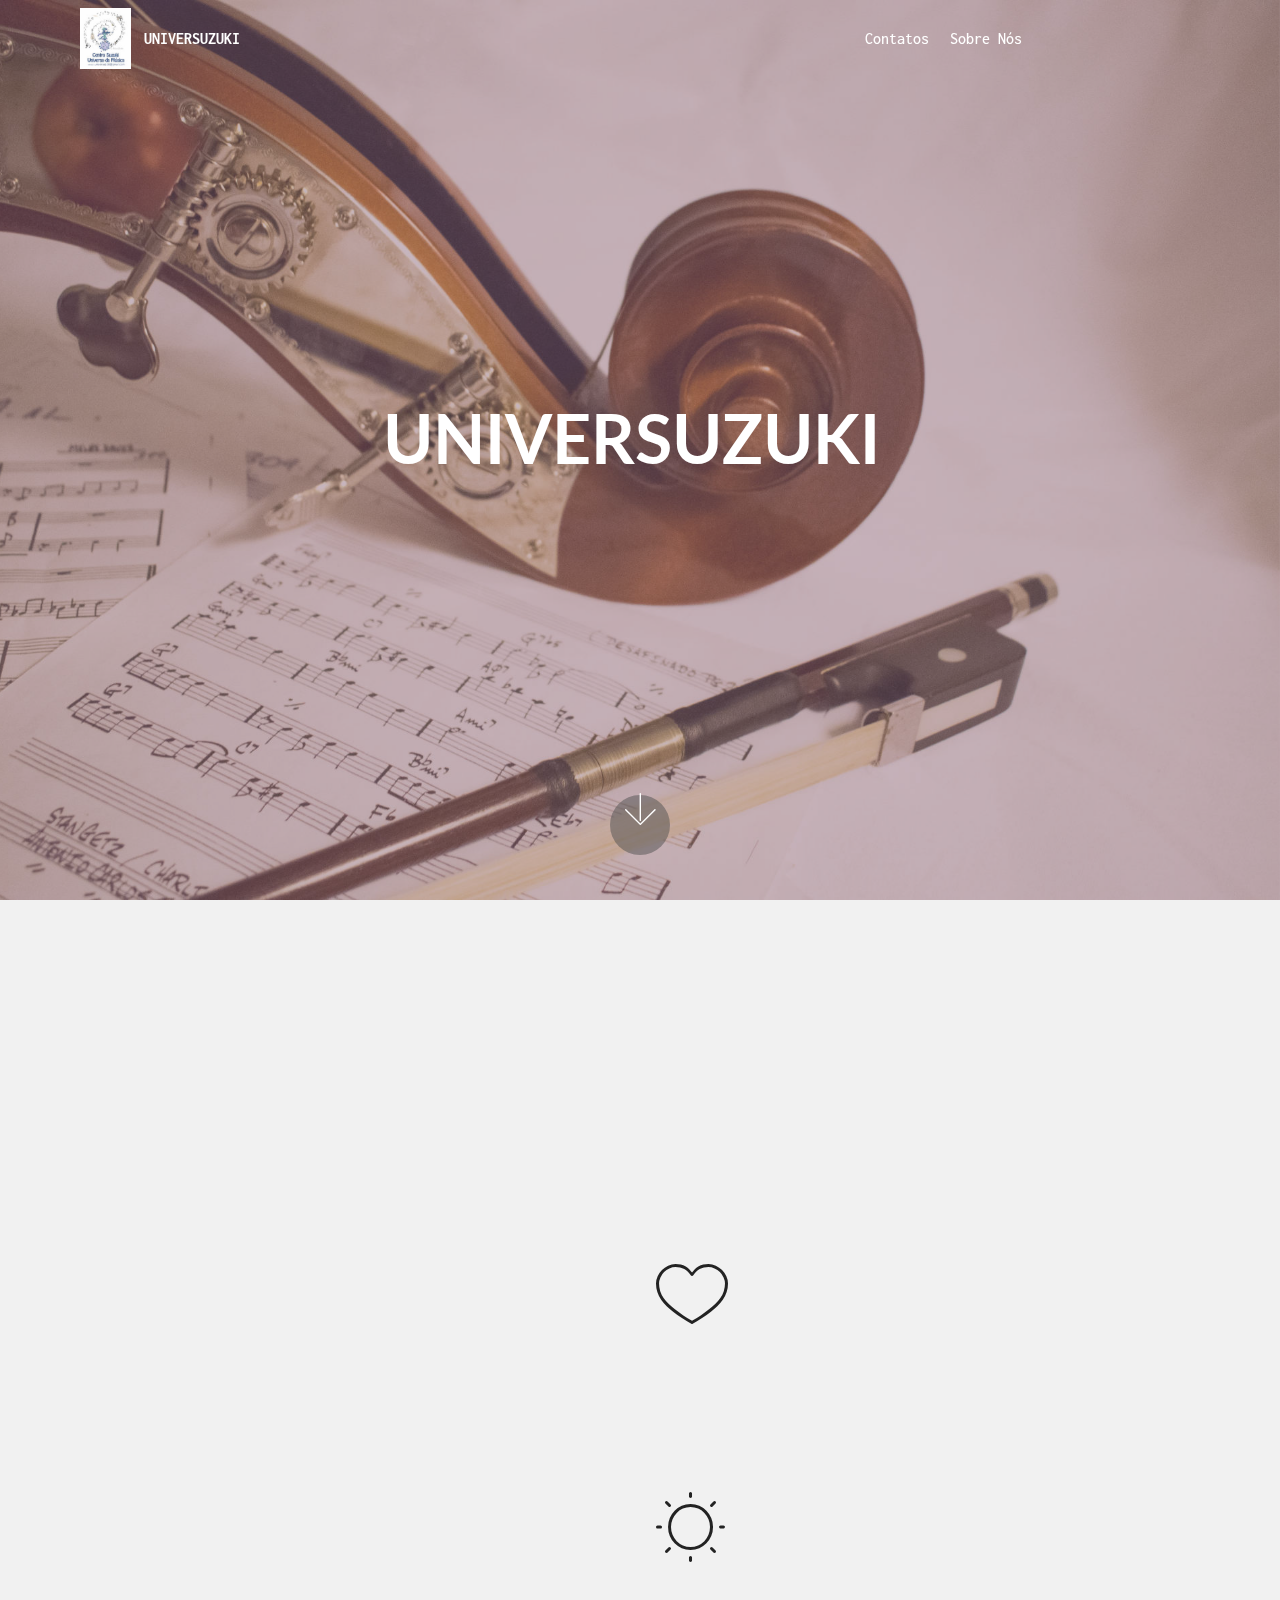
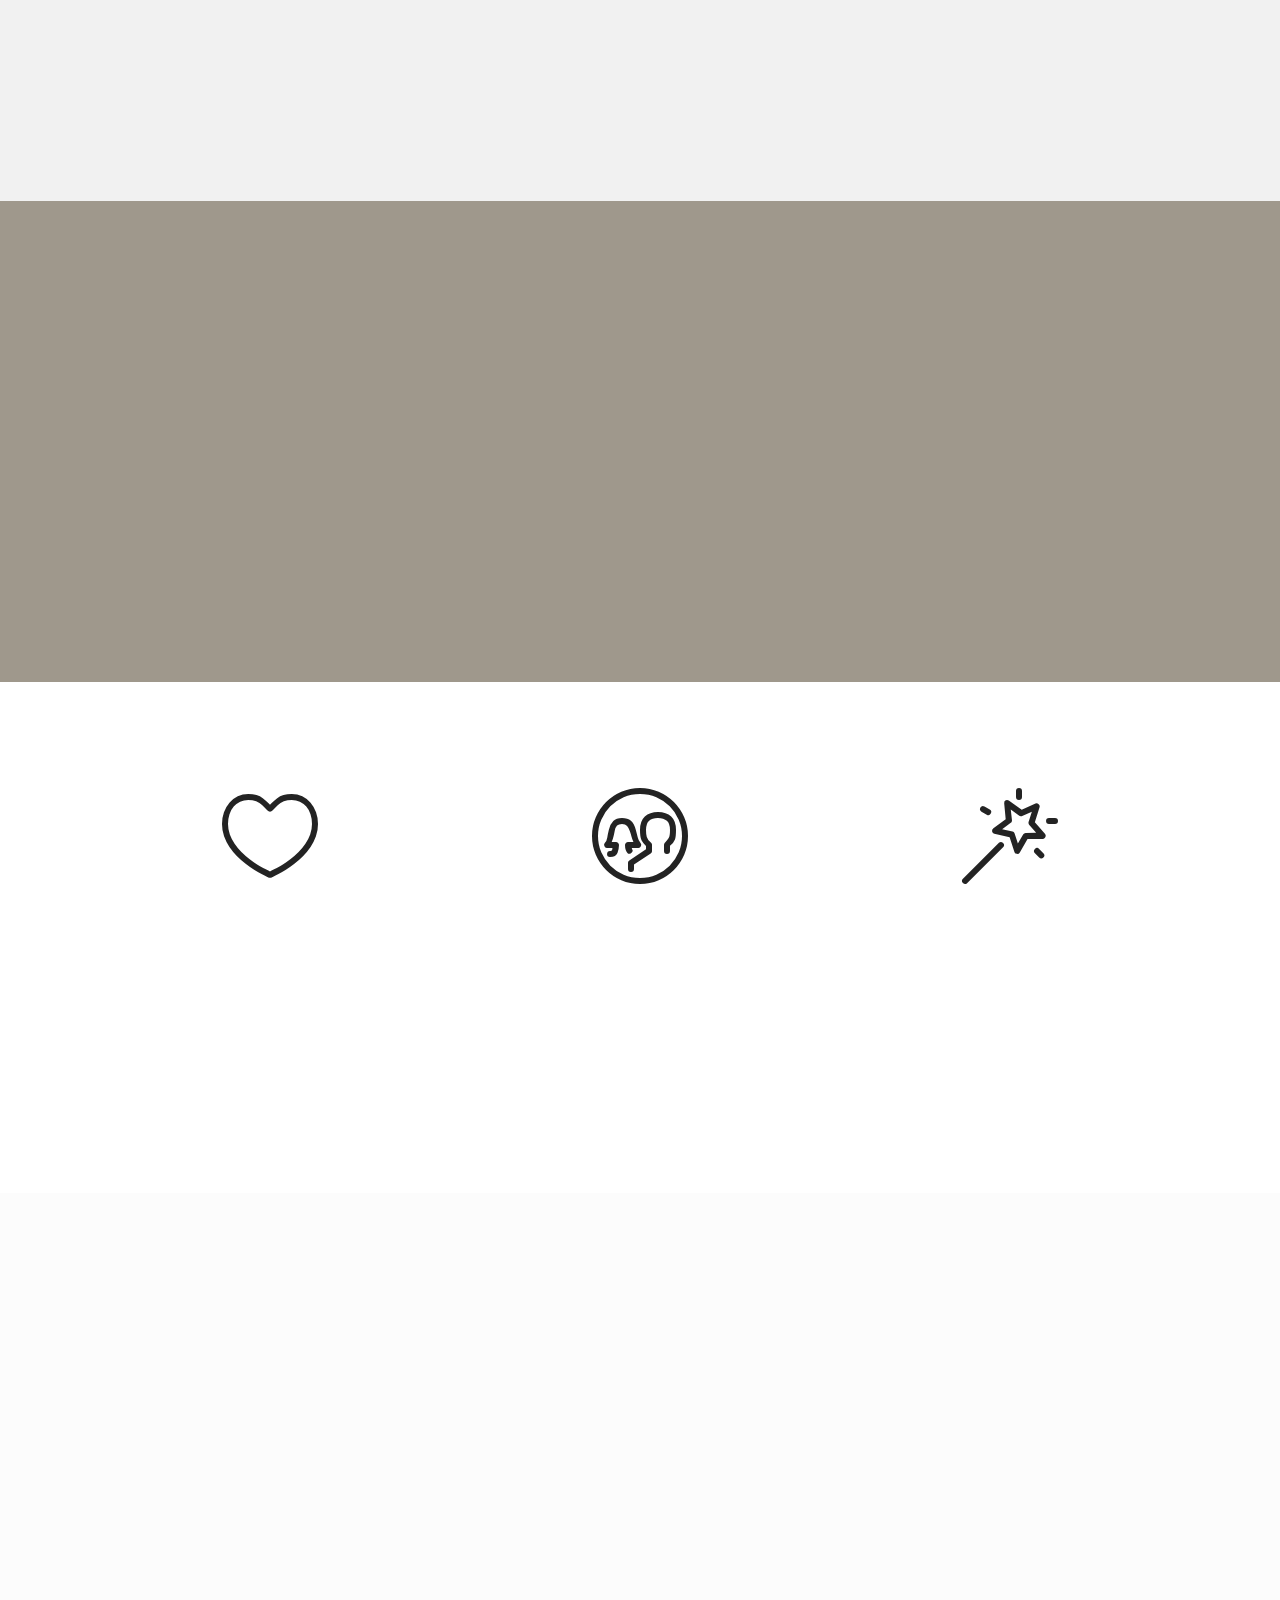
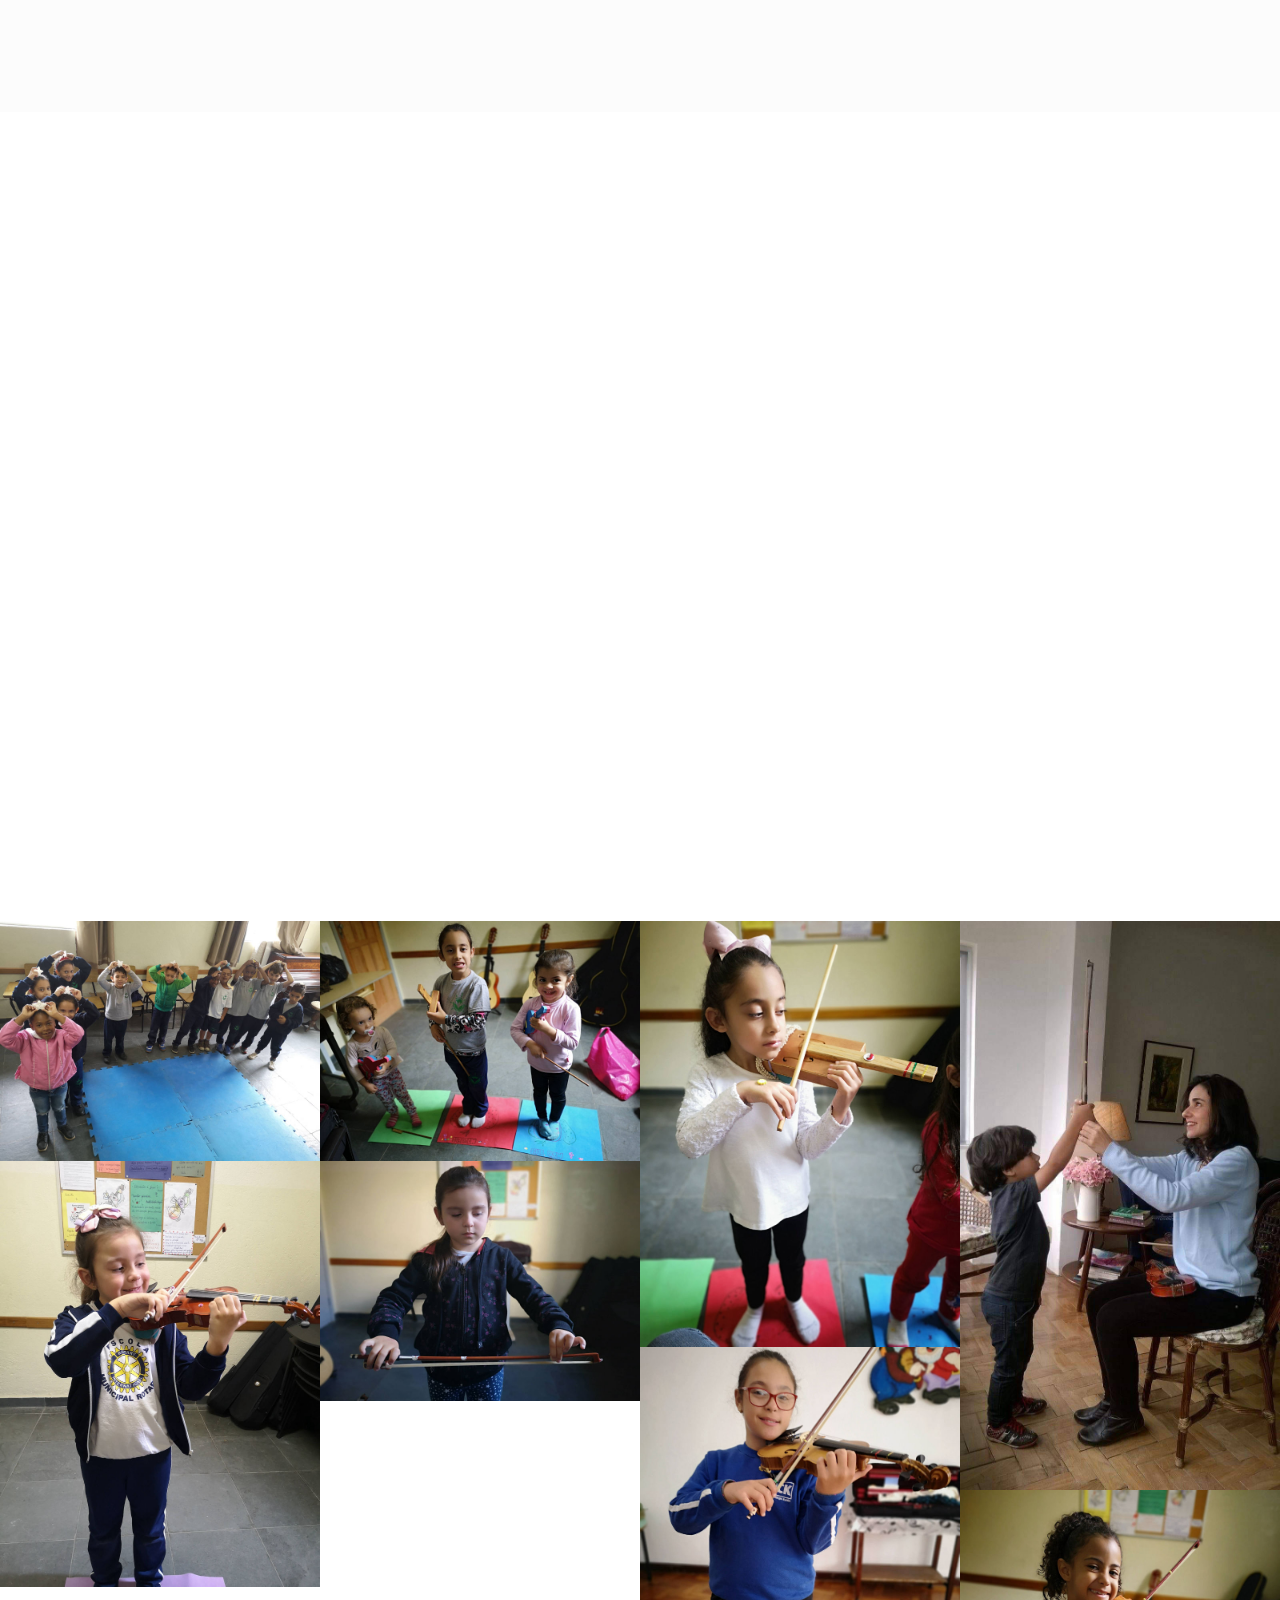
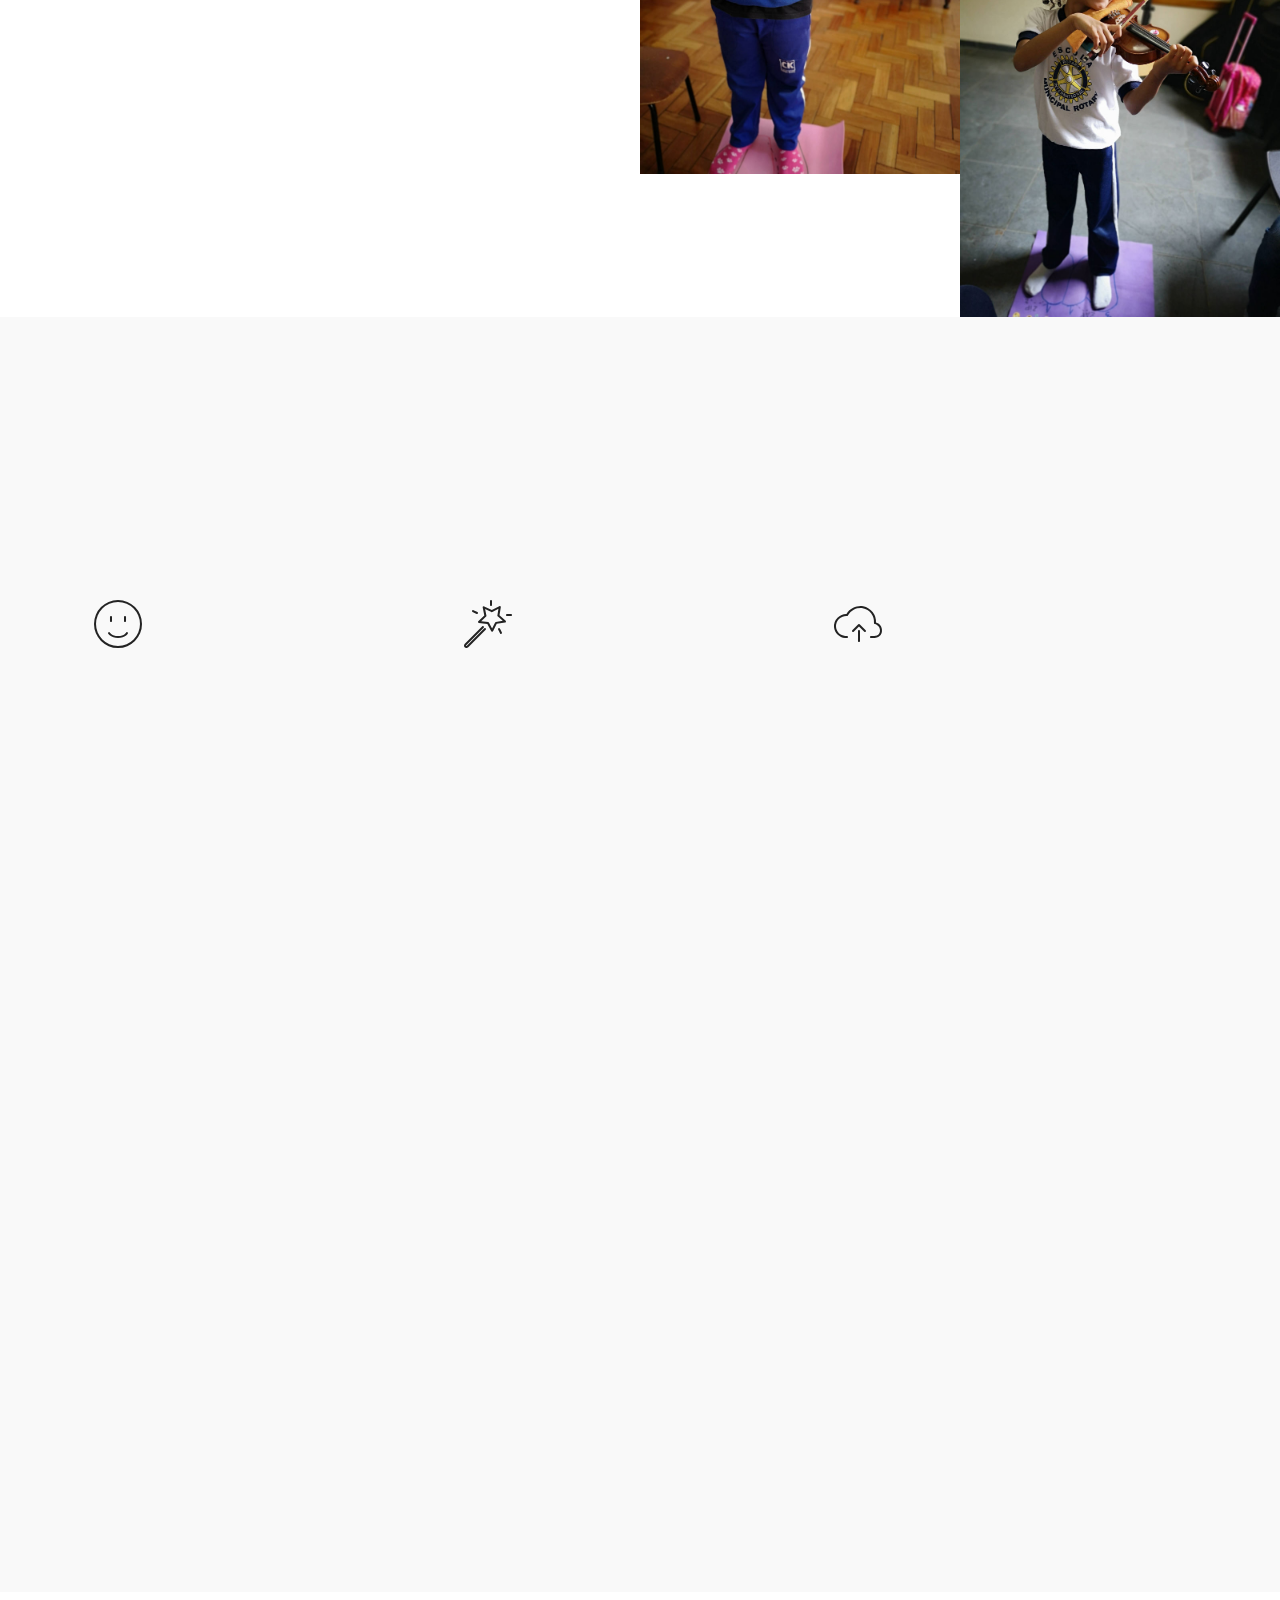
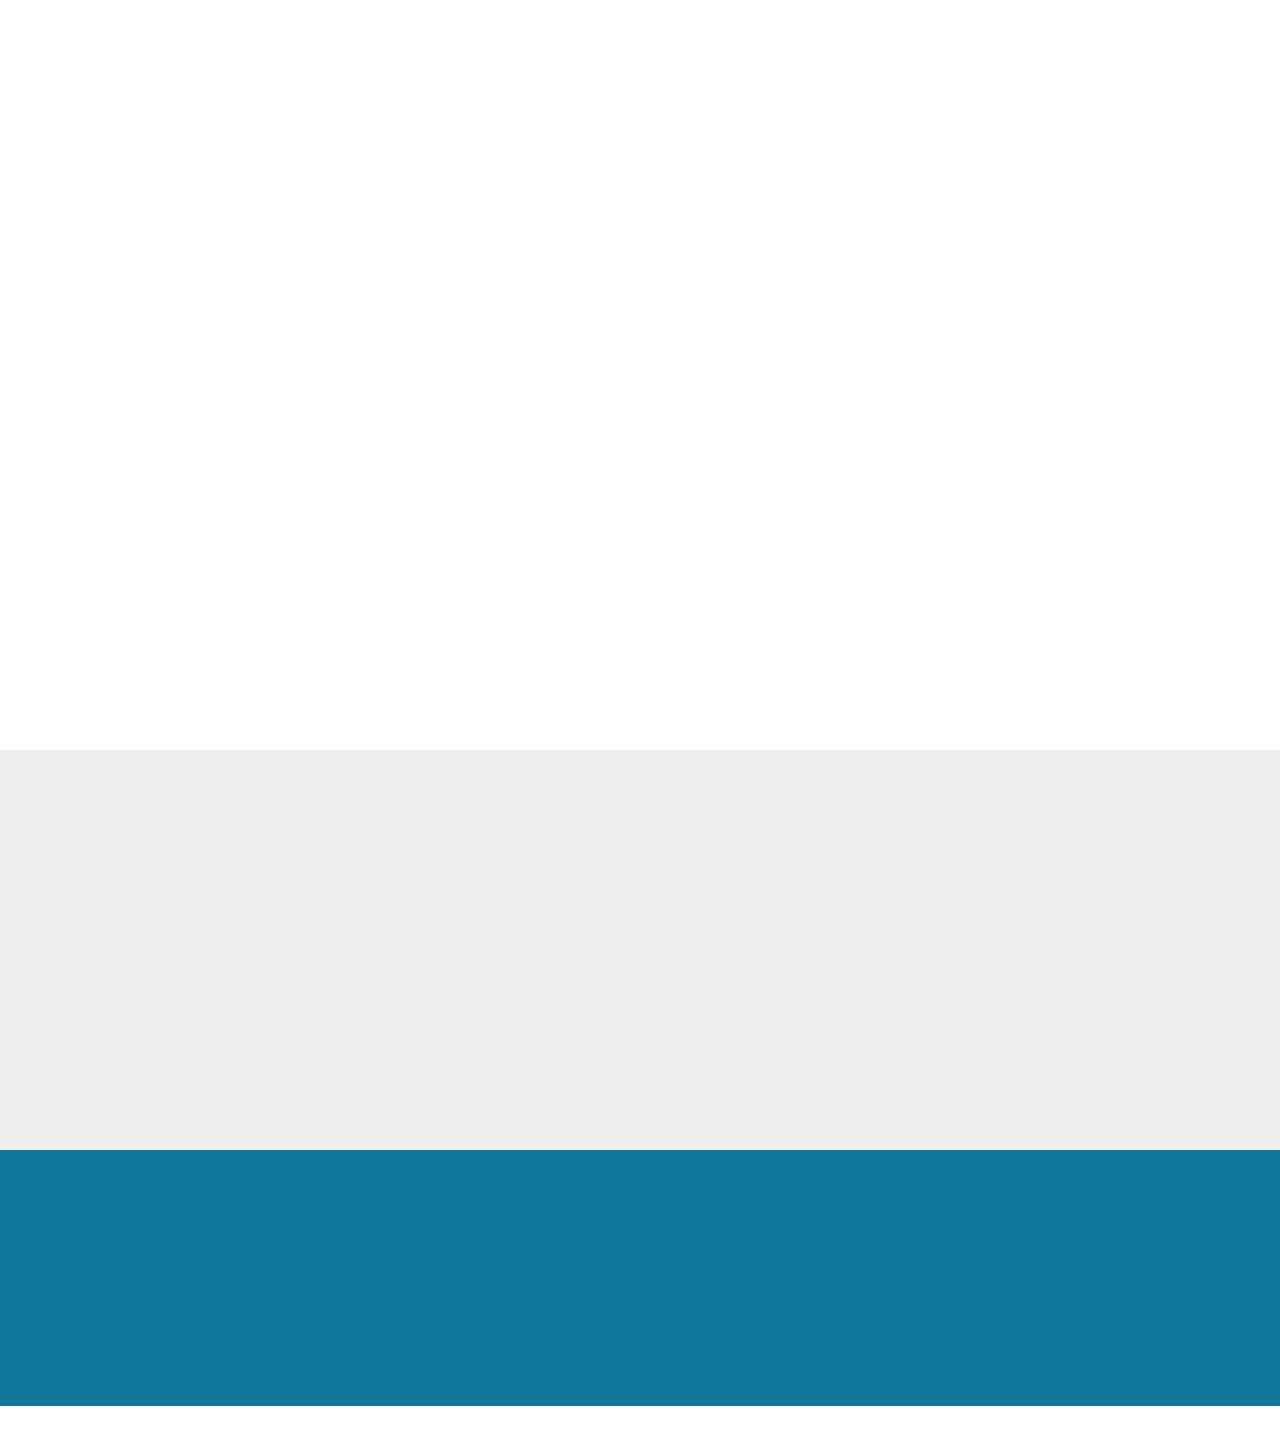
==== commit bb41f7aa: "create github pages" ====
--- a/index.html
+++ b/index.html
@@ -424,7 +424,7 @@
             <div class="media-container-column col-lg-8" data-form-type="formoid">
                     <div data-form-alert="" hidden="">Obrigado por entrar em contato com Universuzuki!</div>
             
-                    <form class="mbr-form" action="https://mobirise.eu/" method="post" data-form-title="Mobirise Form"><input type="hidden" name="email" data-form-email="true" value="okjBVxUOIif4nY5B54pfZ/lYJht6oikjNgYxaMgFdhl29FTf3eJKzhR4fLQDl4iBeXsZw+/KtU2ASO4IX2tx3CB+yECGNAukikzRFSJj+r7vBiDwc2edSwmG+dqpbiJv">
+                    <form class="mbr-form" action="https://mobirise.eu/" method="post" data-form-title="Mobirise Form"><input type="hidden" name="email" data-form-email="true" value="OD5aYLB88AM7a2a1a8YEMiPdbh4otxIQ5xJCnojjNCbWUXhB5T+dIENaKZS9hLWQiCAQNmcECyTw8ASlMcf/pJ19J02DmOx+6lzZzcwByjSah/C98Lr2rgD3JlfMUTOo">
                         <div class="row row-sm-offset">
                             <div class="col-md-4 multi-horizontal" data-for="name">
                                 <div class="form-group">
@@ -456,37 +456,55 @@
 
      
 
-    <div class="google-map"><iframe frameborder="0" style="border:0" src="https://www.google.com/maps/embed/v1/place?key=AIzaSyDk89J4FSunMF33ruMVWJaJht_Ro0kvoXs&amp;q=Rua guilherme daunas nunes 499 cascatinha petropolis rj" allowfullscreen=""></iframe></div>
-</section>
-
-<section class="cid-qvQfZqi2K2" id="social-buttons3-b">
-    
-    
-
-    
-
-    <div class="container">
-        <div class="media-container-row">
-            <div class="col-md-8 align-center">
-                <h2 class="pb-3 mbr-section-title mbr-fonts-style display-2">Compartilhe !
-                </h2>
-                <div>
-                    <div class="mbr-social-likes">
-                        <span class="btn btn-social socicon-bg-facebook facebook mx-2" title="Share link on Facebook">
-                            <i class="socicon socicon-facebook"></i>
-                        </span>
-                        
-                        
-                        
-                        
-                        
-                        
-                    </div>
-                </div>
-            </div>
-        </div>
-    </div>
-</section><section style="background-color: #fff; font-family: -apple-system, BlinkMacSystemFont, 'Segoe UI', 'Roboto', 'Helvetica Neue', Arial, sans-serif; color:#aaa; font-size:12px; padding: 0; align-items: center; display: flex;"><a href="https://mobirise.site/q" style="flex: 1 1; height: 3rem; padding-left: 1rem;"></a><p style="flex: 0 0 auto; margin:0; padding-right:1rem;">Created with Mobirise - <a href="https://mobirise.site/l" style="color:#aaa;">Read more</a></p></section><script src="assets/web/assets/jquery/jquery.min.js"></script>  <script src="assets/popper/popper.min.js"></script>  <script src="assets/bootstrap/js/bootstrap.min.js"></script>  <script src="assets/tether/tether.min.js"></script>  <script src="assets/smoothscroll/smooth-scroll.js"></script>  <script src="assets/viewportchecker/jquery.viewportchecker.js"></script>  <script src="assets/dropdown/js/nav-dropdown.js"></script>  <script src="assets/dropdown/js/navbar-dropdown.js"></script>  <script src="assets/touchswipe/jquery.touch-swipe.min.js"></script>  <script src="assets/parallax/jarallax.min.js"></script>  <script src="assets/masonry/masonry.pkgd.min.js"></script>  <script src="assets/imagesloaded/imagesloaded.pkgd.min.js"></script>  <script src="assets/bootstrapcarouselswipe/bootstrap-carousel-swipe.js"></script>  <script src="assets/vimeoplayer/jquery.mb.vimeo_player.js"></script>  <script src="assets/sociallikes/social-likes.js"></script>  <script src="assets/theme/js/script.js"></script>  <script src="assets/gallery/player.min.js"></script>  <script src="assets/gallery/script.js"></script>  <script src="assets/slidervideo/script.js"></script>  <script src="assets/formoid/formoid.min.js"></script>  
+    <div class="google-map"><iframe frameborder="0" style="border:0" src="https://www.google.com/maps/embed/v1/place?key=AIzaSyCZI5F_k6S1k46ujh0SNrapM89f7mJxd30&amp;q=Rua guilherme daunas nunes 499 cascatinha petropolis rj" allowfullscreen=""></iframe></div>
+</section>
+
+<section class="cid-svl2BSN2H6" id="footer1-g">
+
+    
+
+    
+
+    <div class="container">
+        <div class="media-container-row content text-white">
+            <div class="col-12 col-md-3">
+                <div class="media-wrap">
+                    <a href="https://mobiri.se/">
+                        <img src="assets/images/mini-121x144.jpg" alt="Mobirise">
+                    </a>
+                </div>
+            </div>
+            <div class="col-12 col-md-3 mbr-fonts-style display-7">
+                <h5 class="pb-3">Endereço           </h5>
+                <p class="mbr-text">
+                    1234 Street Name
+                    <br>City, AA 99999
+                </p>
+            </div>
+            <div class="col-12 col-md-3 mbr-fonts-style display-7">
+                <h5 class="pb-3">
+                    Contat0o
+                </h5>
+                <p class="mbr-text">
+                    Email: info@site.com
+                    <br>Phone: +1 (0) 000 0000 001
+                    <br>Fax: +1 (0) 000 0000 002
+                </p>
+            </div>
+            <div class="col-12 col-md-3 mbr-fonts-style display-7">
+                <h5 class="pb-3">
+                    Links
+                </h5>
+                <p class="mbr-text">
+                    <a class="text-primary" href="https://mobiri.se/">Website builder</a>
+                    <br><a class="text-primary" href="https://mobiri.se/">Download for Windows</a>
+                    <br><a class="text-primary" href="https://mobiri.se/">Download for Mac</a>
+                </p>
+            </div>
+        </div>
+        
+    </div>
+</section><section style="background-color: #fff; font-family: -apple-system, BlinkMacSystemFont, 'Segoe UI', 'Roboto', 'Helvetica Neue', Arial, sans-serif; color:#aaa; font-size:12px; padding: 0; align-items: center; display: flex;"><a href="https://mobirise.site/s" style="flex: 1 1; height: 3rem; padding-left: 1rem;"></a><p style="flex: 0 0 auto; margin:0; padding-right:1rem;">Built with Mobirise - <a href="https://mobirise.site/m" style="color:#aaa;">Read more</a></p></section><script src="assets/web/assets/jquery/jquery.min.js"></script>  <script src="assets/popper/popper.min.js"></script>  <script src="assets/bootstrap/js/bootstrap.min.js"></script>  <script src="assets/tether/tether.min.js"></script>  <script src="assets/smoothscroll/smooth-scroll.js"></script>  <script src="assets/viewportchecker/jquery.viewportchecker.js"></script>  <script src="assets/dropdown/js/nav-dropdown.js"></script>  <script src="assets/dropdown/js/navbar-dropdown.js"></script>  <script src="assets/touchswipe/jquery.touch-swipe.min.js"></script>  <script src="assets/parallax/jarallax.min.js"></script>  <script src="assets/masonry/masonry.pkgd.min.js"></script>  <script src="assets/imagesloaded/imagesloaded.pkgd.min.js"></script>  <script src="assets/bootstrapcarouselswipe/bootstrap-carousel-swipe.js"></script>  <script src="assets/vimeoplayer/jquery.mb.vimeo_player.js"></script>  <script src="assets/theme/js/script.js"></script>  <script src="assets/gallery/player.min.js"></script>  <script src="assets/gallery/script.js"></script>  <script src="assets/slidervideo/script.js"></script>  <script src="assets/formoid/formoid.min.js"></script>  
   
   
   <input name="animation" type="hidden">
--- a/assets/mobirise/css/mbr-additional.css
+++ b/assets/mobirise/css/mbr-additional.css
@@ -1324,48 +1324,71 @@
 .cid-qvQfVaWl7H .google-map[data-state="loading"] [data-state-details] {
   display: none;
 }
-.cid-qvQfZqi2K2 {
-  padding-top: 90px;
-  padding-bottom: 90px;
-  background-color: #ffffff;
-}
-.cid-qvQfZqi2K2 .socicon-bg-facebook {
-  background: #3e5b98;
-  color: #ffffff;
-}
-.cid-qvQfZqi2K2 .socicon-bg-twitter {
-  background: #4da7de;
-  color: #ffffff;
-}
-.cid-qvQfZqi2K2 .socicon-bg-googleplus {
-  background: #dd4b39;
-  color: #ffffff;
-}
-.cid-qvQfZqi2K2 .socicon-bg-vkontakte {
-  background: #5a7fa6;
-  color: #ffffff;
-}
-.cid-qvQfZqi2K2 .socicon-bg-odnoklassniki {
-  background: #f48420;
-  color: #ffffff;
-}
-.cid-qvQfZqi2K2 .socicon-bg-pinterest {
-  background: #c92619;
-  color: #ffffff;
-}
-.cid-qvQfZqi2K2 .socicon-bg-mail {
-  background: #134785;
-  color: #ffffff;
-}
-.cid-qvQfZqi2K2 .btn-social {
-  border: none !important;
-}
-.cid-qvQfZqi2K2 [class^="socicon-"]:before,
-.cid-qvQfZqi2K2 [class*=" socicon-"]:before {
-  line-height: 44px;
+.cid-svl2BSN2H6 {
+  padding-top: 60px;
+  padding-bottom: 60px;
+  background-color: #0f7699;
 }
 @media (max-width: 767px) {
-  .cid-qvQfZqi2K2 .btn {
-    font-size: 20px !important;
-  }
-}
+  .cid-svl2BSN2H6 .content {
+    text-align: center;
+  }
+  .cid-svl2BSN2H6 .content > div:not(:last-child) {
+    margin-bottom: 2rem;
+  }
+}
+@media (max-width: 767px) {
+  .cid-svl2BSN2H6 .media-wrap {
+    margin-bottom: 1rem;
+  }
+}
+.cid-svl2BSN2H6 .media-wrap .mbr-iconfont-logo {
+  font-size: 7.5rem;
+  color: #f36;
+}
+.cid-svl2BSN2H6 .media-wrap img {
+  height: 6rem;
+}
+@media (max-width: 767px) {
+  .cid-svl2BSN2H6 .footer-lower .copyright {
+    margin-bottom: 1rem;
+    text-align: center;
+  }
+}
+.cid-svl2BSN2H6 .footer-lower hr {
+  margin: 1rem 0;
+  border-color: #fff;
+  opacity: .05;
+}
+.cid-svl2BSN2H6 .footer-lower .social-list {
+  padding-left: 0;
+  margin-bottom: 0;
+  list-style: none;
+  display: flex;
+  -webkit-flex-wrap: wrap;
+  flex-wrap: wrap;
+  -webkit-justify-content: flex-end;
+  justify-content: flex-end;
+}
+.cid-svl2BSN2H6 .footer-lower .social-list .mbr-iconfont-social {
+  font-size: 1.3rem;
+  color: #fff;
+}
+.cid-svl2BSN2H6 .footer-lower .social-list .soc-item {
+  margin: 0 .5rem;
+}
+.cid-svl2BSN2H6 .footer-lower .social-list a {
+  margin: 0;
+  opacity: .5;
+  -webkit-transition: .2s linear;
+  transition: .2s linear;
+}
+.cid-svl2BSN2H6 .footer-lower .social-list a:hover {
+  opacity: 1;
+}
+@media (max-width: 767px) {
+  .cid-svl2BSN2H6 .footer-lower .social-list {
+    -webkit-justify-content: center;
+    justify-content: center;
+  }
+}
--- a/assets/mobirise/css/mbr-additional.css
+++ b/assets/mobirise/css/mbr-additional.css
@@ -1324,48 +1324,71 @@
 .cid-qvQfVaWl7H .google-map[data-state="loading"] [data-state-details] {
   display: none;
 }
-.cid-qvQfZqi2K2 {
-  padding-top: 90px;
-  padding-bottom: 90px;
-  background-color: #ffffff;
-}
-.cid-qvQfZqi2K2 .socicon-bg-facebook {
-  background: #3e5b98;
-  color: #ffffff;
-}
-.cid-qvQfZqi2K2 .socicon-bg-twitter {
-  background: #4da7de;
-  color: #ffffff;
-}
-.cid-qvQfZqi2K2 .socicon-bg-googleplus {
-  background: #dd4b39;
-  color: #ffffff;
-}
-.cid-qvQfZqi2K2 .socicon-bg-vkontakte {
-  background: #5a7fa6;
-  color: #ffffff;
-}
-.cid-qvQfZqi2K2 .socicon-bg-odnoklassniki {
-  background: #f48420;
-  color: #ffffff;
-}
-.cid-qvQfZqi2K2 .socicon-bg-pinterest {
-  background: #c92619;
-  color: #ffffff;
-}
-.cid-qvQfZqi2K2 .socicon-bg-mail {
-  background: #134785;
-  color: #ffffff;
-}
-.cid-qvQfZqi2K2 .btn-social {
-  border: none !important;
-}
-.cid-qvQfZqi2K2 [class^="socicon-"]:before,
-.cid-qvQfZqi2K2 [class*=" socicon-"]:before {
-  line-height: 44px;
+.cid-svl2BSN2H6 {
+  padding-top: 60px;
+  padding-bottom: 60px;
+  background-color: #0f7699;
 }
 @media (max-width: 767px) {
-  .cid-qvQfZqi2K2 .btn {
-    font-size: 20px !important;
-  }
-}
+  .cid-svl2BSN2H6 .content {
+    text-align: center;
+  }
+  .cid-svl2BSN2H6 .content > div:not(:last-child) {
+    margin-bottom: 2rem;
+  }
+}
+@media (max-width: 767px) {
+  .cid-svl2BSN2H6 .media-wrap {
+    margin-bottom: 1rem;
+  }
+}
+.cid-svl2BSN2H6 .media-wrap .mbr-iconfont-logo {
+  font-size: 7.5rem;
+  color: #f36;
+}
+.cid-svl2BSN2H6 .media-wrap img {
+  height: 6rem;
+}
+@media (max-width: 767px) {
+  .cid-svl2BSN2H6 .footer-lower .copyright {
+    margin-bottom: 1rem;
+    text-align: center;
+  }
+}
+.cid-svl2BSN2H6 .footer-lower hr {
+  margin: 1rem 0;
+  border-color: #fff;
+  opacity: .05;
+}
+.cid-svl2BSN2H6 .footer-lower .social-list {
+  padding-left: 0;
+  margin-bottom: 0;
+  list-style: none;
+  display: flex;
+  -webkit-flex-wrap: wrap;
+  flex-wrap: wrap;
+  -webkit-justify-content: flex-end;
+  justify-content: flex-end;
+}
+.cid-svl2BSN2H6 .footer-lower .social-list .mbr-iconfont-social {
+  font-size: 1.3rem;
+  color: #fff;
+}
+.cid-svl2BSN2H6 .footer-lower .social-list .soc-item {
+  margin: 0 .5rem;
+}
+.cid-svl2BSN2H6 .footer-lower .social-list a {
+  margin: 0;
+  opacity: .5;
+  -webkit-transition: .2s linear;
+  transition: .2s linear;
+}
+.cid-svl2BSN2H6 .footer-lower .social-list a:hover {
+  opacity: 1;
+}
+@media (max-width: 767px) {
+  .cid-svl2BSN2H6 .footer-lower .social-list {
+    -webkit-justify-content: center;
+    justify-content: center;
+  }
+}
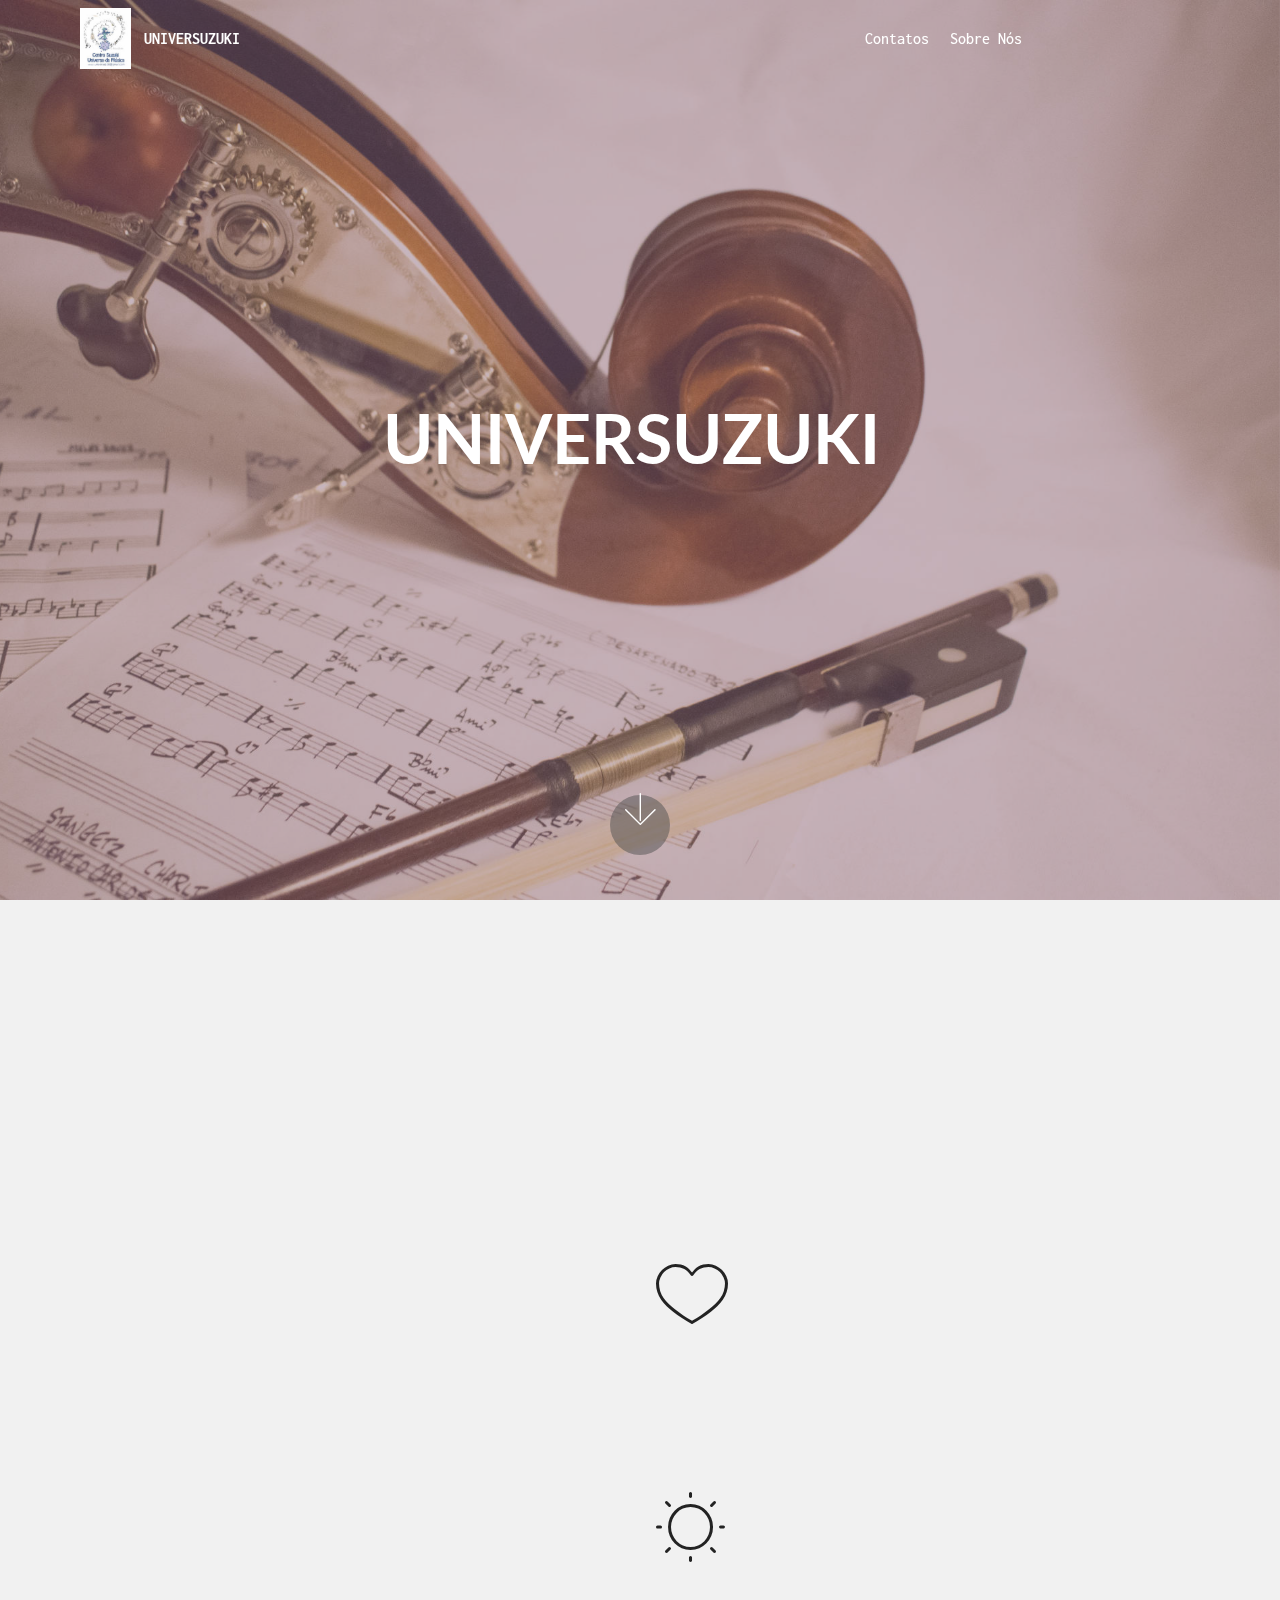
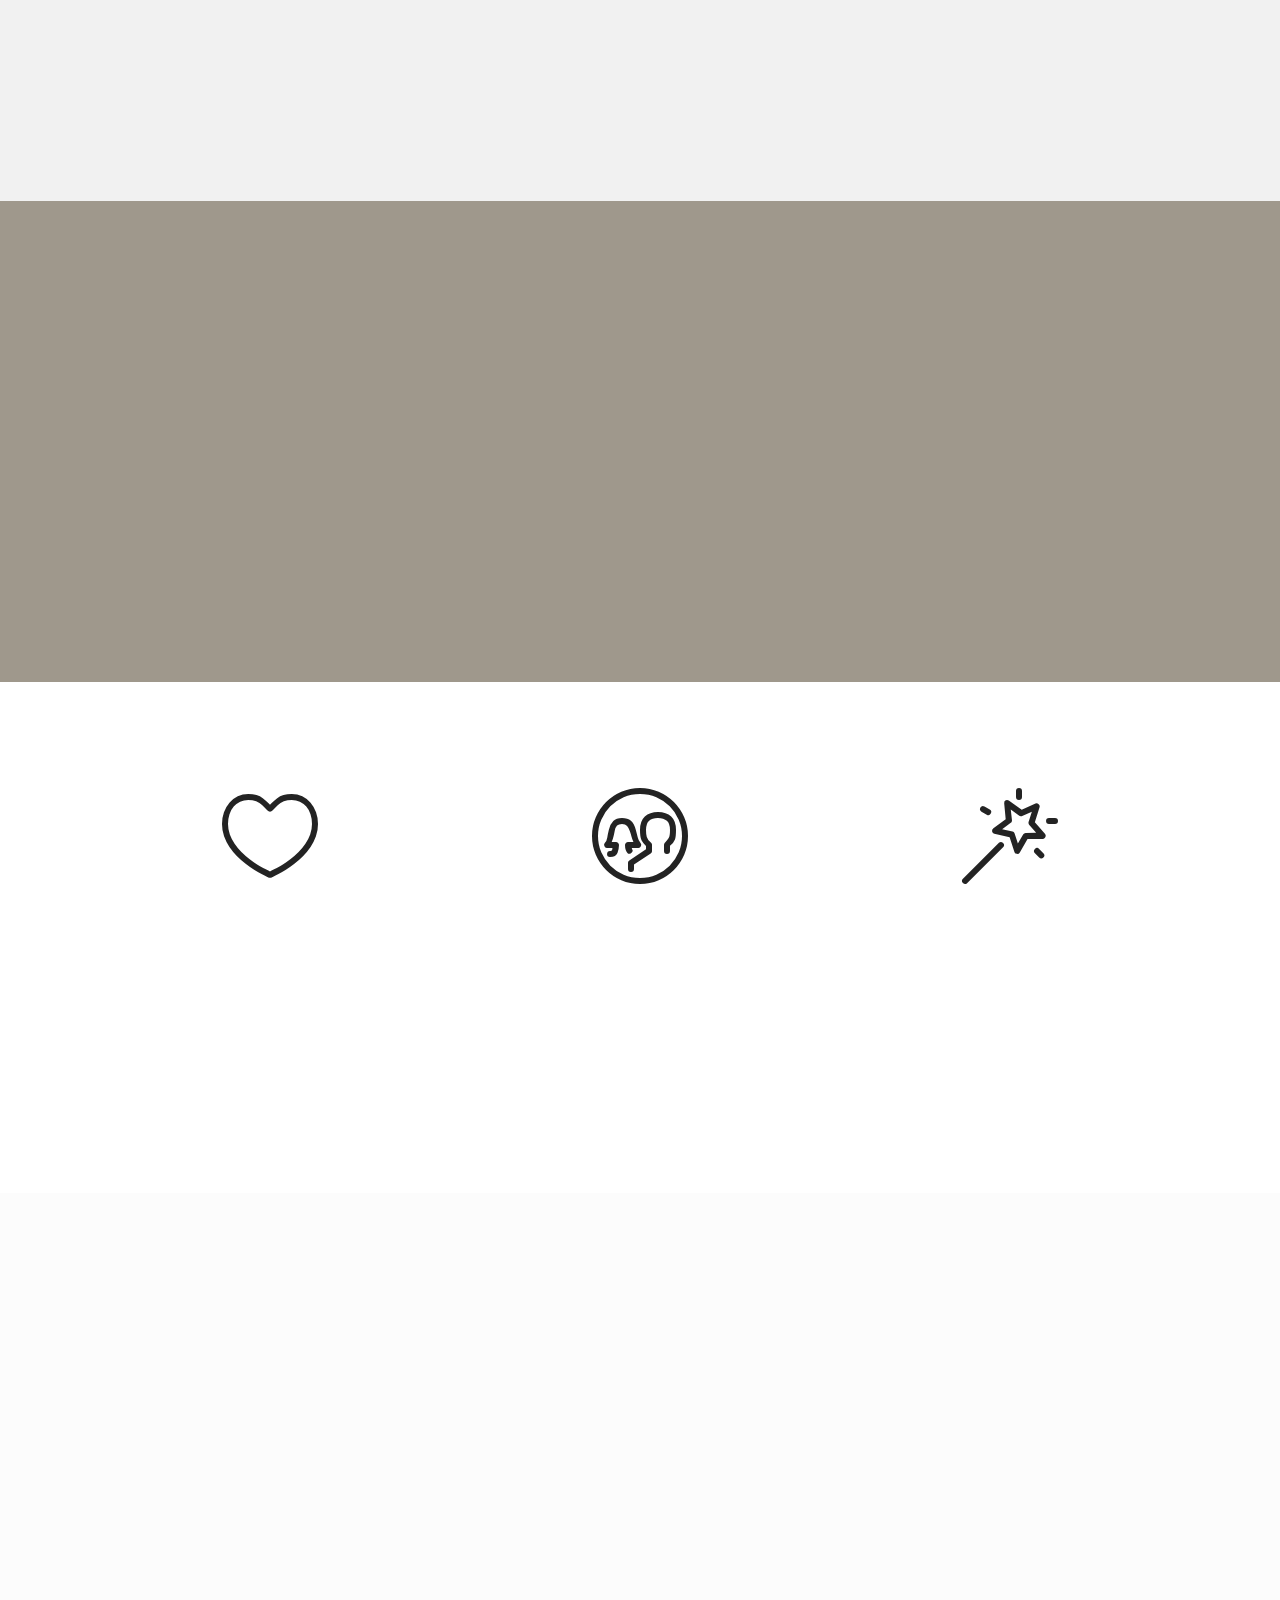
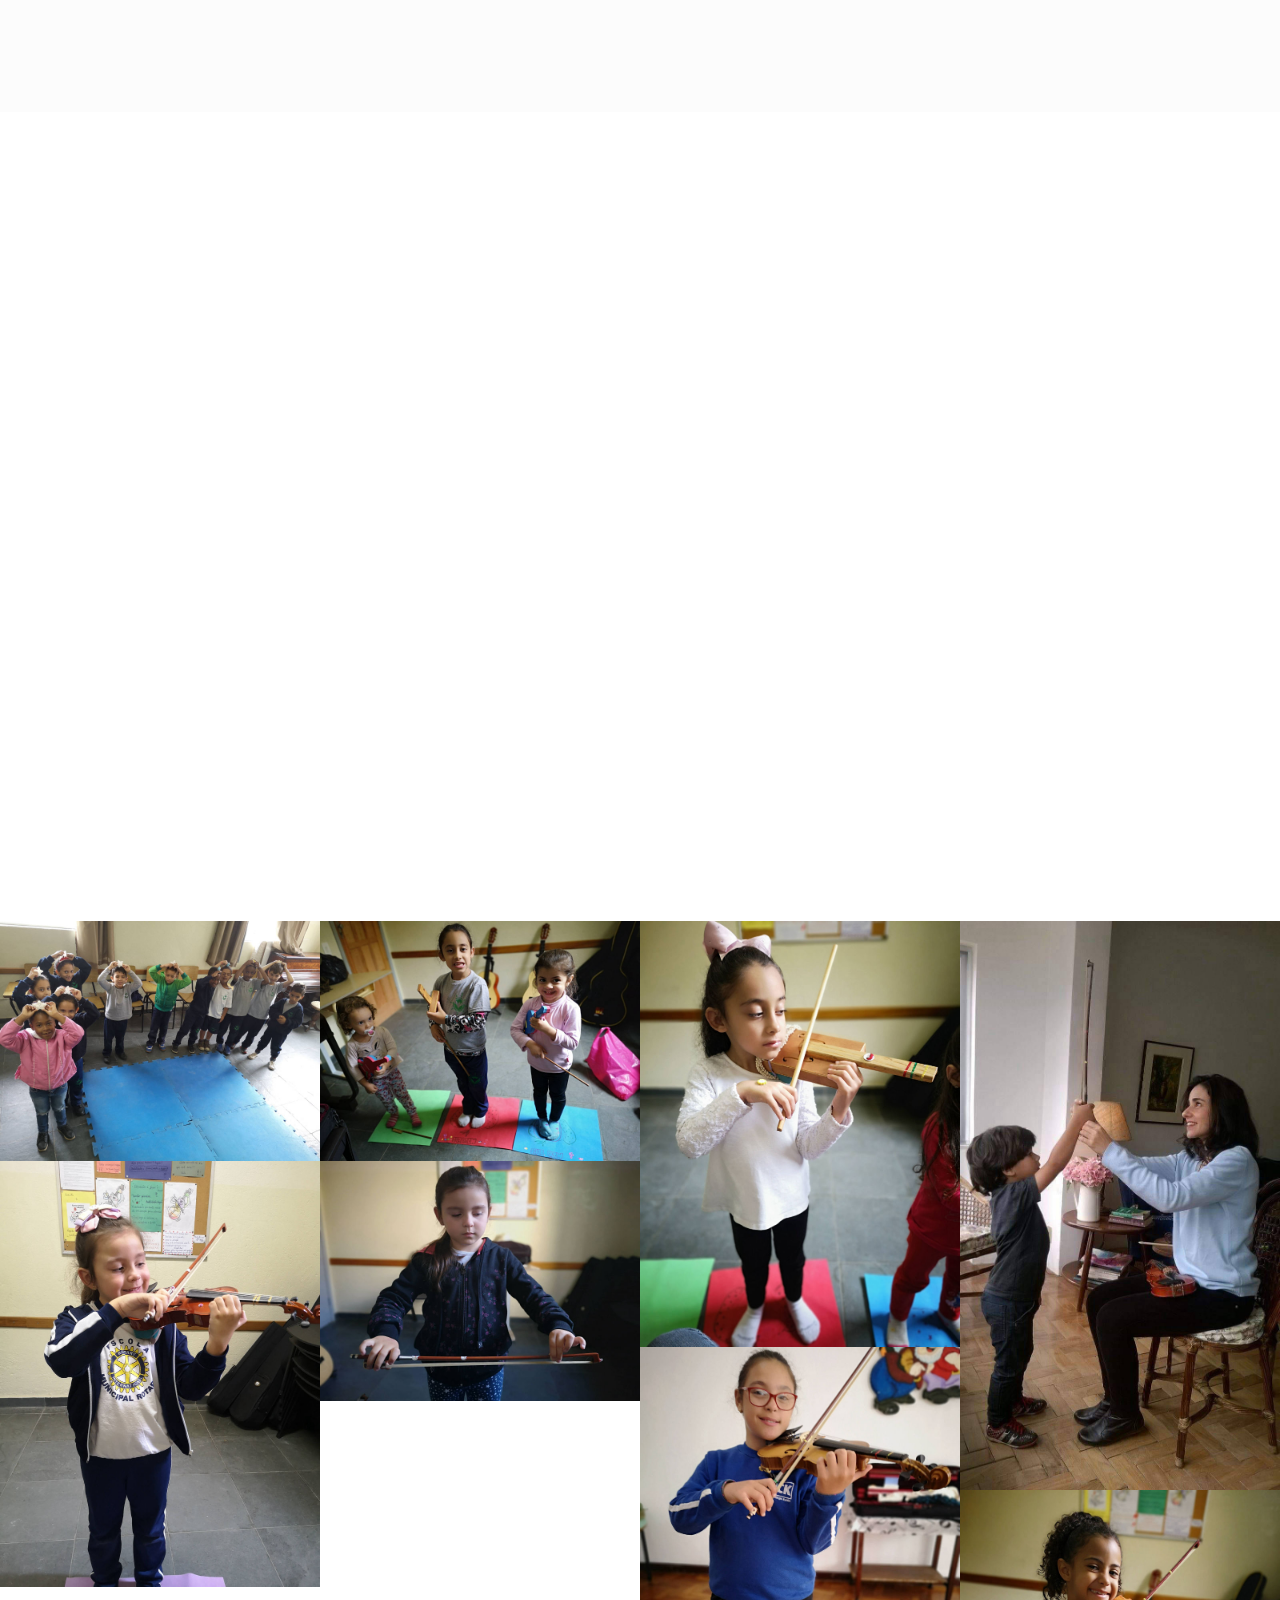
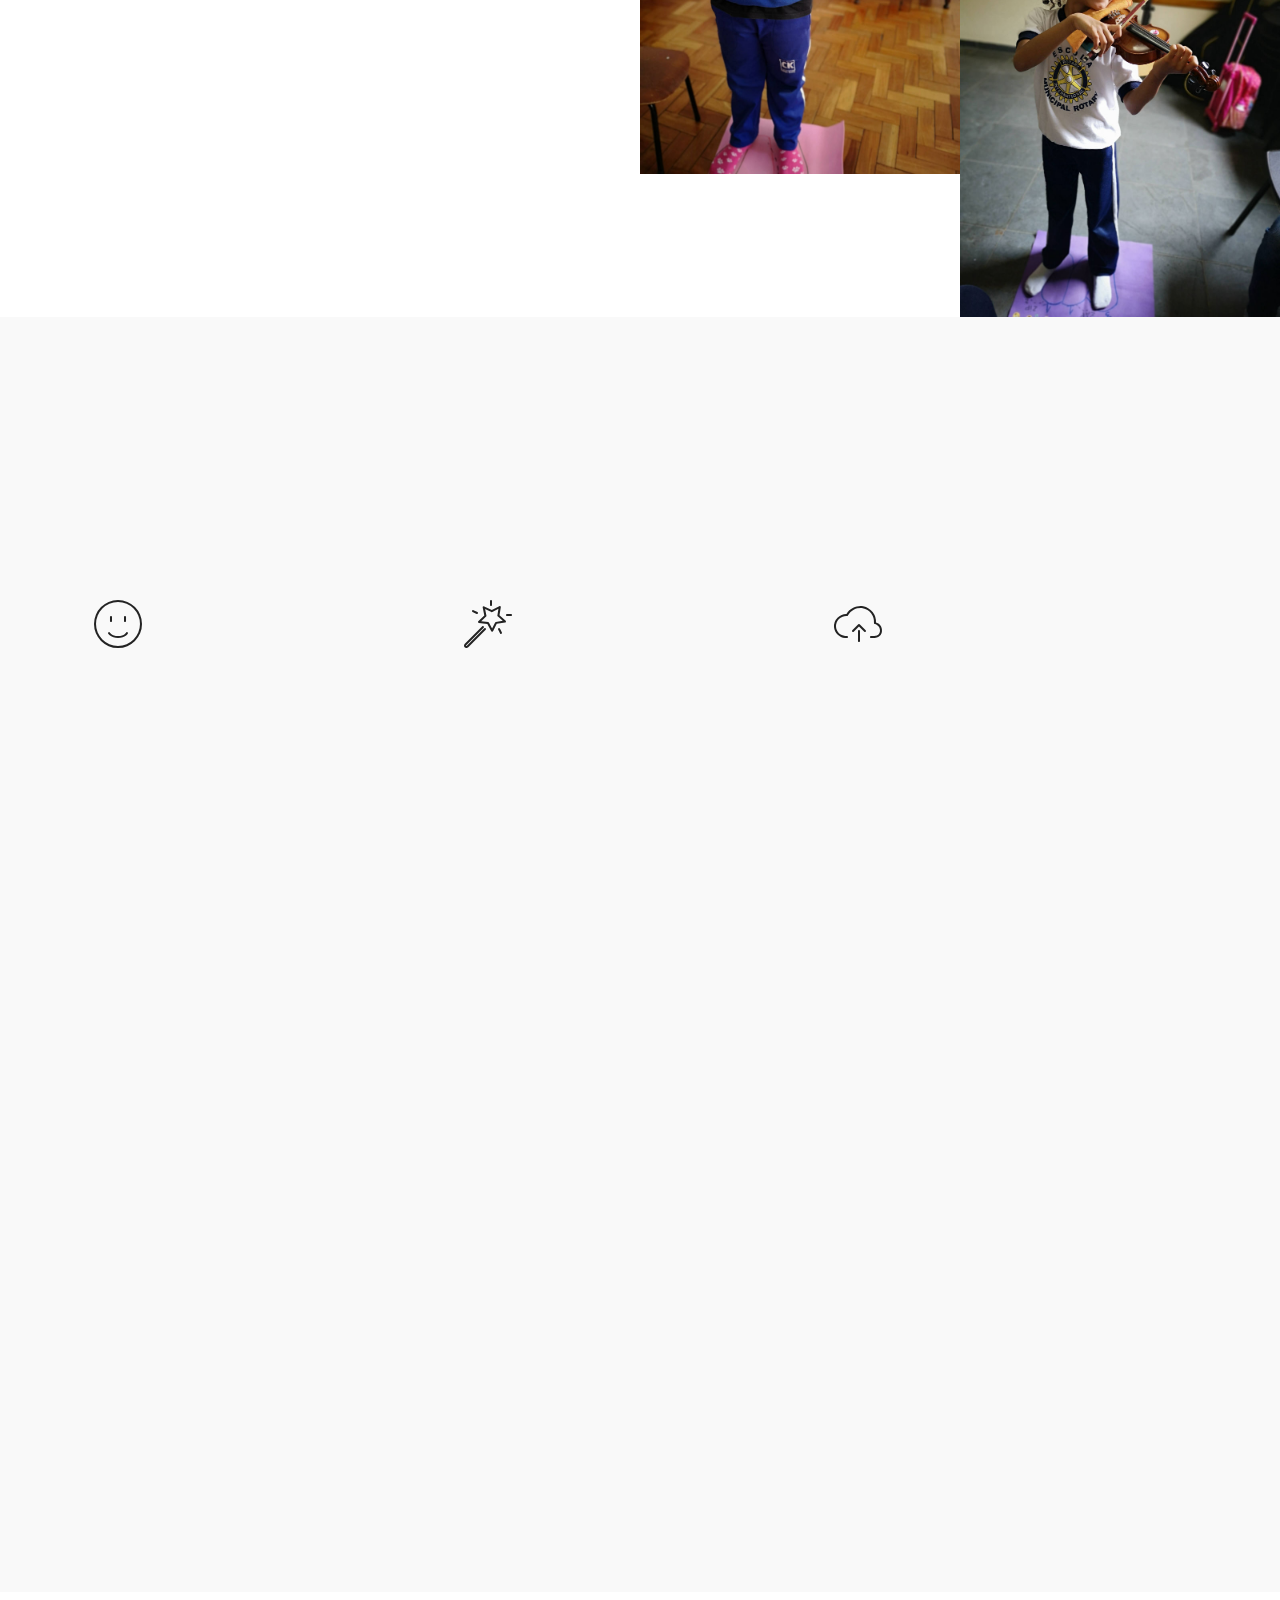
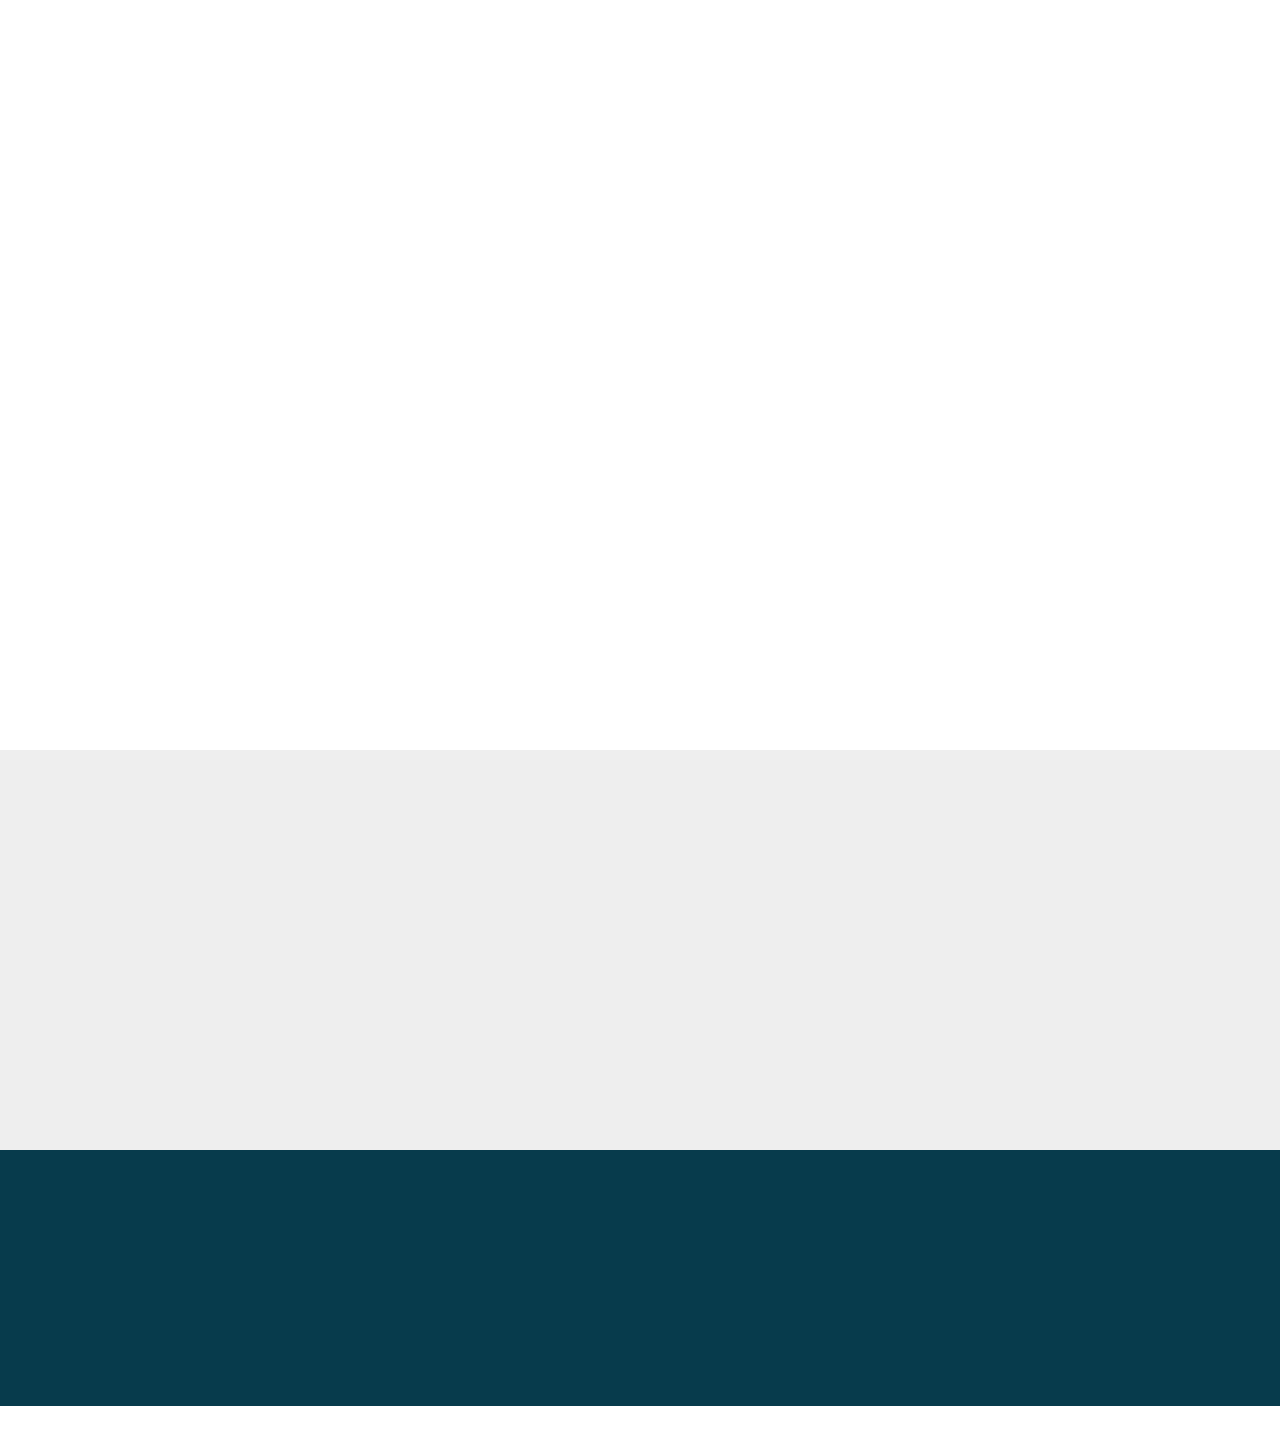
==== commit c86857d3: "create github pages" ====
--- a/index.html
+++ b/index.html
@@ -424,7 +424,7 @@
             <div class="media-container-column col-lg-8" data-form-type="formoid">
                     <div data-form-alert="" hidden="">Obrigado por entrar em contato com Universuzuki!</div>
             
-                    <form class="mbr-form" action="https://mobirise.eu/" method="post" data-form-title="Mobirise Form"><input type="hidden" name="email" data-form-email="true" value="OD5aYLB88AM7a2a1a8YEMiPdbh4otxIQ5xJCnojjNCbWUXhB5T+dIENaKZS9hLWQiCAQNmcECyTw8ASlMcf/pJ19J02DmOx+6lzZzcwByjSah/C98Lr2rgD3JlfMUTOo">
+                    <form class="mbr-form" action="https://mobirise.eu/" method="post" data-form-title="Mobirise Form"><input type="hidden" name="email" data-form-email="true" value="Pra0o84V6iNeF1Hjl5LaJ2HWIMLgMV6lYpFf4dmhE0FrS6+RiW8os4bf5Wltdcb5Sl/cLTTXkfF7Ja1sR2VPgKv7L/QQ+gDQnEgUdRSJFqT+yZs0N0XYAenpkv3L0FGC">
                         <div class="row row-sm-offset">
                             <div class="col-md-4 multi-horizontal" data-for="name">
                                 <div class="form-group">
@@ -456,7 +456,7 @@
 
      
 
-    <div class="google-map"><iframe frameborder="0" style="border:0" src="https://www.google.com/maps/embed/v1/place?key=AIzaSyCZI5F_k6S1k46ujh0SNrapM89f7mJxd30&amp;q=Rua guilherme daunas nunes 499 cascatinha petropolis rj" allowfullscreen=""></iframe></div>
+    <div class="google-map"><iframe frameborder="0" style="border:0" src="https://www.google.com/maps/embed/v1/place?key=AIzaSyCNveGQ9bfpKFwWzQLLftrR9hNiHwdqQG8&amp;q=Rua guilherme daunas nunes 499 cascatinha petropolis rj" allowfullscreen=""></iframe></div>
 </section>
 
 <section class="cid-svl2BSN2H6" id="footer1-g">
@@ -504,7 +504,7 @@
         </div>
         
     </div>
-</section><section style="background-color: #fff; font-family: -apple-system, BlinkMacSystemFont, 'Segoe UI', 'Roboto', 'Helvetica Neue', Arial, sans-serif; color:#aaa; font-size:12px; padding: 0; align-items: center; display: flex;"><a href="https://mobirise.site/s" style="flex: 1 1; height: 3rem; padding-left: 1rem;"></a><p style="flex: 0 0 auto; margin:0; padding-right:1rem;">Built with Mobirise - <a href="https://mobirise.site/m" style="color:#aaa;">Read more</a></p></section><script src="assets/web/assets/jquery/jquery.min.js"></script>  <script src="assets/popper/popper.min.js"></script>  <script src="assets/bootstrap/js/bootstrap.min.js"></script>  <script src="assets/tether/tether.min.js"></script>  <script src="assets/smoothscroll/smooth-scroll.js"></script>  <script src="assets/viewportchecker/jquery.viewportchecker.js"></script>  <script src="assets/dropdown/js/nav-dropdown.js"></script>  <script src="assets/dropdown/js/navbar-dropdown.js"></script>  <script src="assets/touchswipe/jquery.touch-swipe.min.js"></script>  <script src="assets/parallax/jarallax.min.js"></script>  <script src="assets/masonry/masonry.pkgd.min.js"></script>  <script src="assets/imagesloaded/imagesloaded.pkgd.min.js"></script>  <script src="assets/bootstrapcarouselswipe/bootstrap-carousel-swipe.js"></script>  <script src="assets/vimeoplayer/jquery.mb.vimeo_player.js"></script>  <script src="assets/theme/js/script.js"></script>  <script src="assets/gallery/player.min.js"></script>  <script src="assets/gallery/script.js"></script>  <script src="assets/slidervideo/script.js"></script>  <script src="assets/formoid/formoid.min.js"></script>  
+</section><section style="background-color: #fff; font-family: -apple-system, BlinkMacSystemFont, 'Segoe UI', 'Roboto', 'Helvetica Neue', Arial, sans-serif; color:#aaa; font-size:12px; padding: 0; align-items: center; display: flex;"><a href="https://mobirise.site/p" style="flex: 1 1; height: 3rem; padding-left: 1rem;"></a><p style="flex: 0 0 auto; margin:0; padding-right:1rem;">Start your own website - <a href="https://mobirise.site/v" style="color:#aaa;">Read more</a></p></section><script src="assets/web/assets/jquery/jquery.min.js"></script>  <script src="assets/popper/popper.min.js"></script>  <script src="assets/bootstrap/js/bootstrap.min.js"></script>  <script src="assets/tether/tether.min.js"></script>  <script src="assets/smoothscroll/smooth-scroll.js"></script>  <script src="assets/viewportchecker/jquery.viewportchecker.js"></script>  <script src="assets/dropdown/js/nav-dropdown.js"></script>  <script src="assets/dropdown/js/navbar-dropdown.js"></script>  <script src="assets/touchswipe/jquery.touch-swipe.min.js"></script>  <script src="assets/parallax/jarallax.min.js"></script>  <script src="assets/masonry/masonry.pkgd.min.js"></script>  <script src="assets/imagesloaded/imagesloaded.pkgd.min.js"></script>  <script src="assets/bootstrapcarouselswipe/bootstrap-carousel-swipe.js"></script>  <script src="assets/vimeoplayer/jquery.mb.vimeo_player.js"></script>  <script src="assets/theme/js/script.js"></script>  <script src="assets/gallery/player.min.js"></script>  <script src="assets/gallery/script.js"></script>  <script src="assets/slidervideo/script.js"></script>  <script src="assets/formoid/formoid.min.js"></script>  
   
   
   <input name="animation" type="hidden">
--- a/assets/mobirise/css/mbr-additional.css
+++ b/assets/mobirise/css/mbr-additional.css
@@ -1327,7 +1327,7 @@
 .cid-svl2BSN2H6 {
   padding-top: 60px;
   padding-bottom: 60px;
-  background-color: #0f7699;
+  background-color: #073b4c;
 }
 @media (max-width: 767px) {
   .cid-svl2BSN2H6 .content {
--- a/assets/mobirise/css/mbr-additional.css
+++ b/assets/mobirise/css/mbr-additional.css
@@ -1327,7 +1327,7 @@
 .cid-svl2BSN2H6 {
   padding-top: 60px;
   padding-bottom: 60px;
-  background-color: #0f7699;
+  background-color: #073b4c;
 }
 @media (max-width: 767px) {
   .cid-svl2BSN2H6 .content {
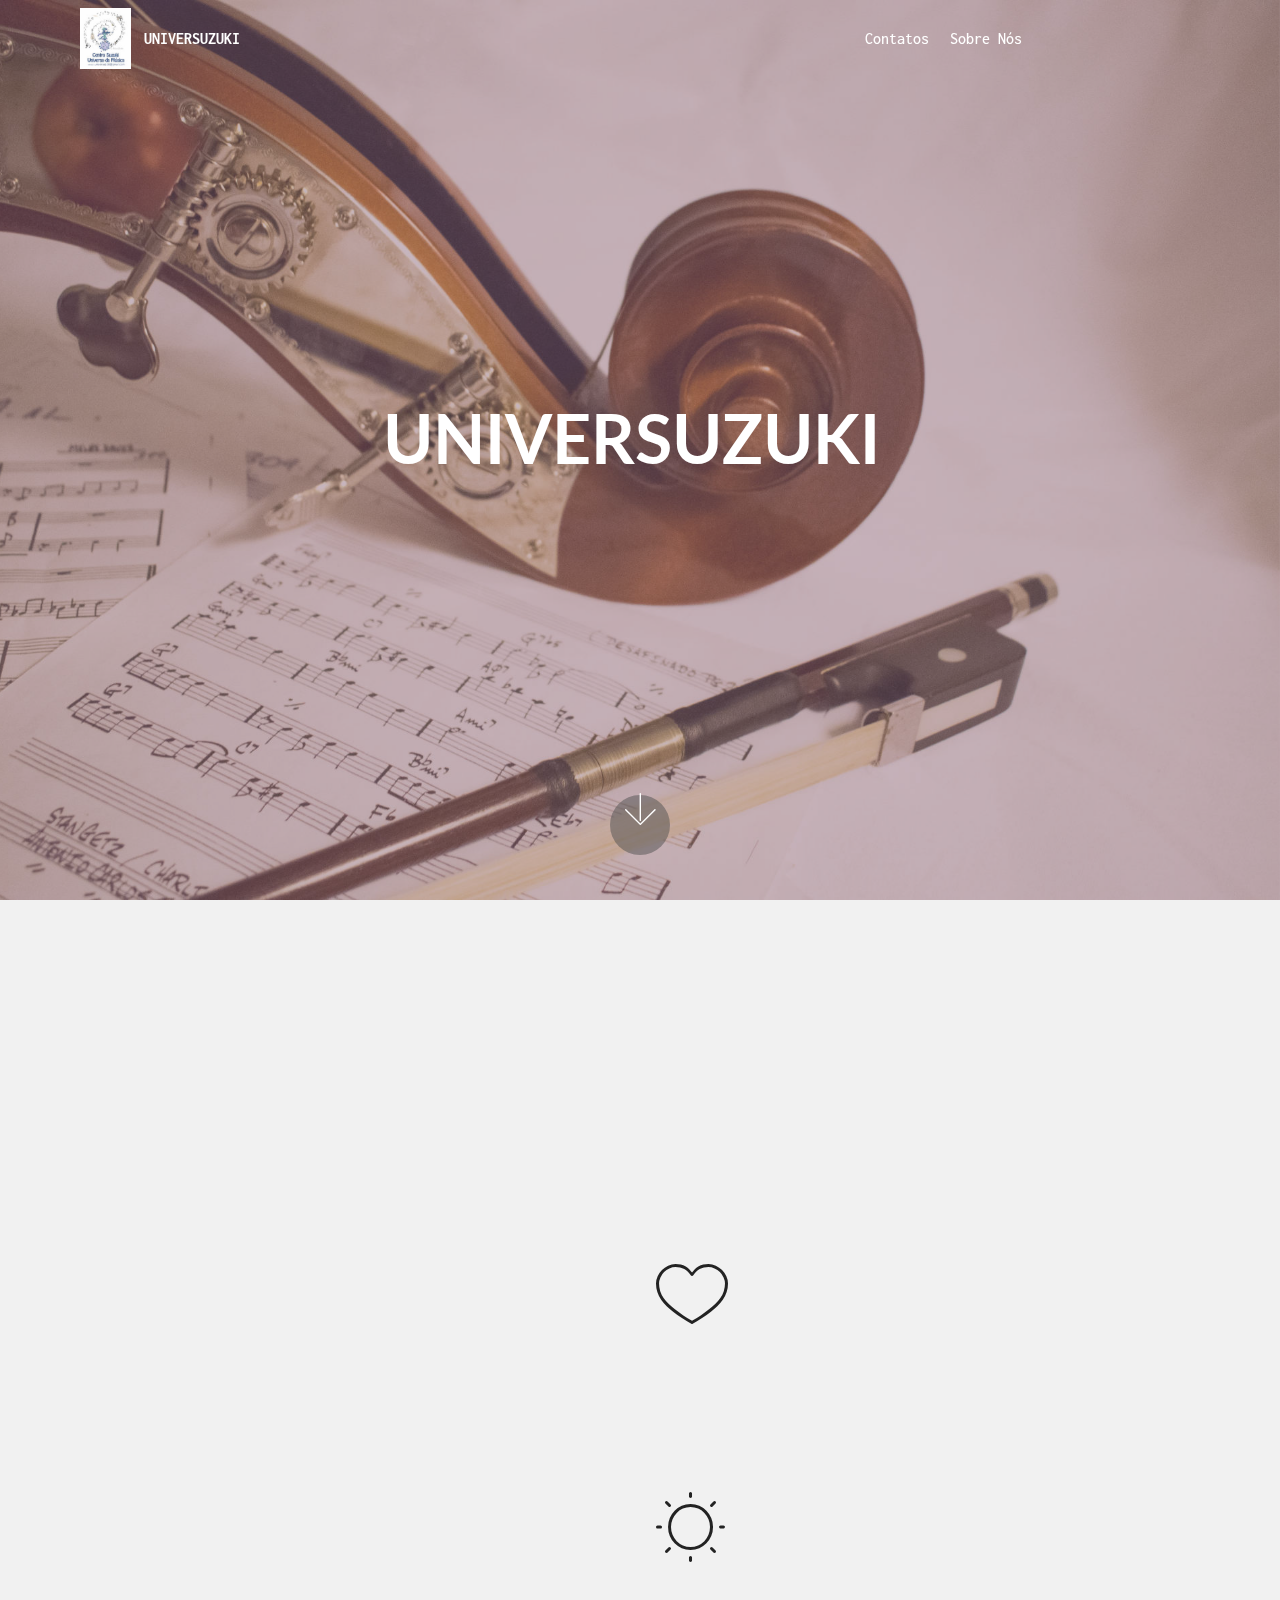
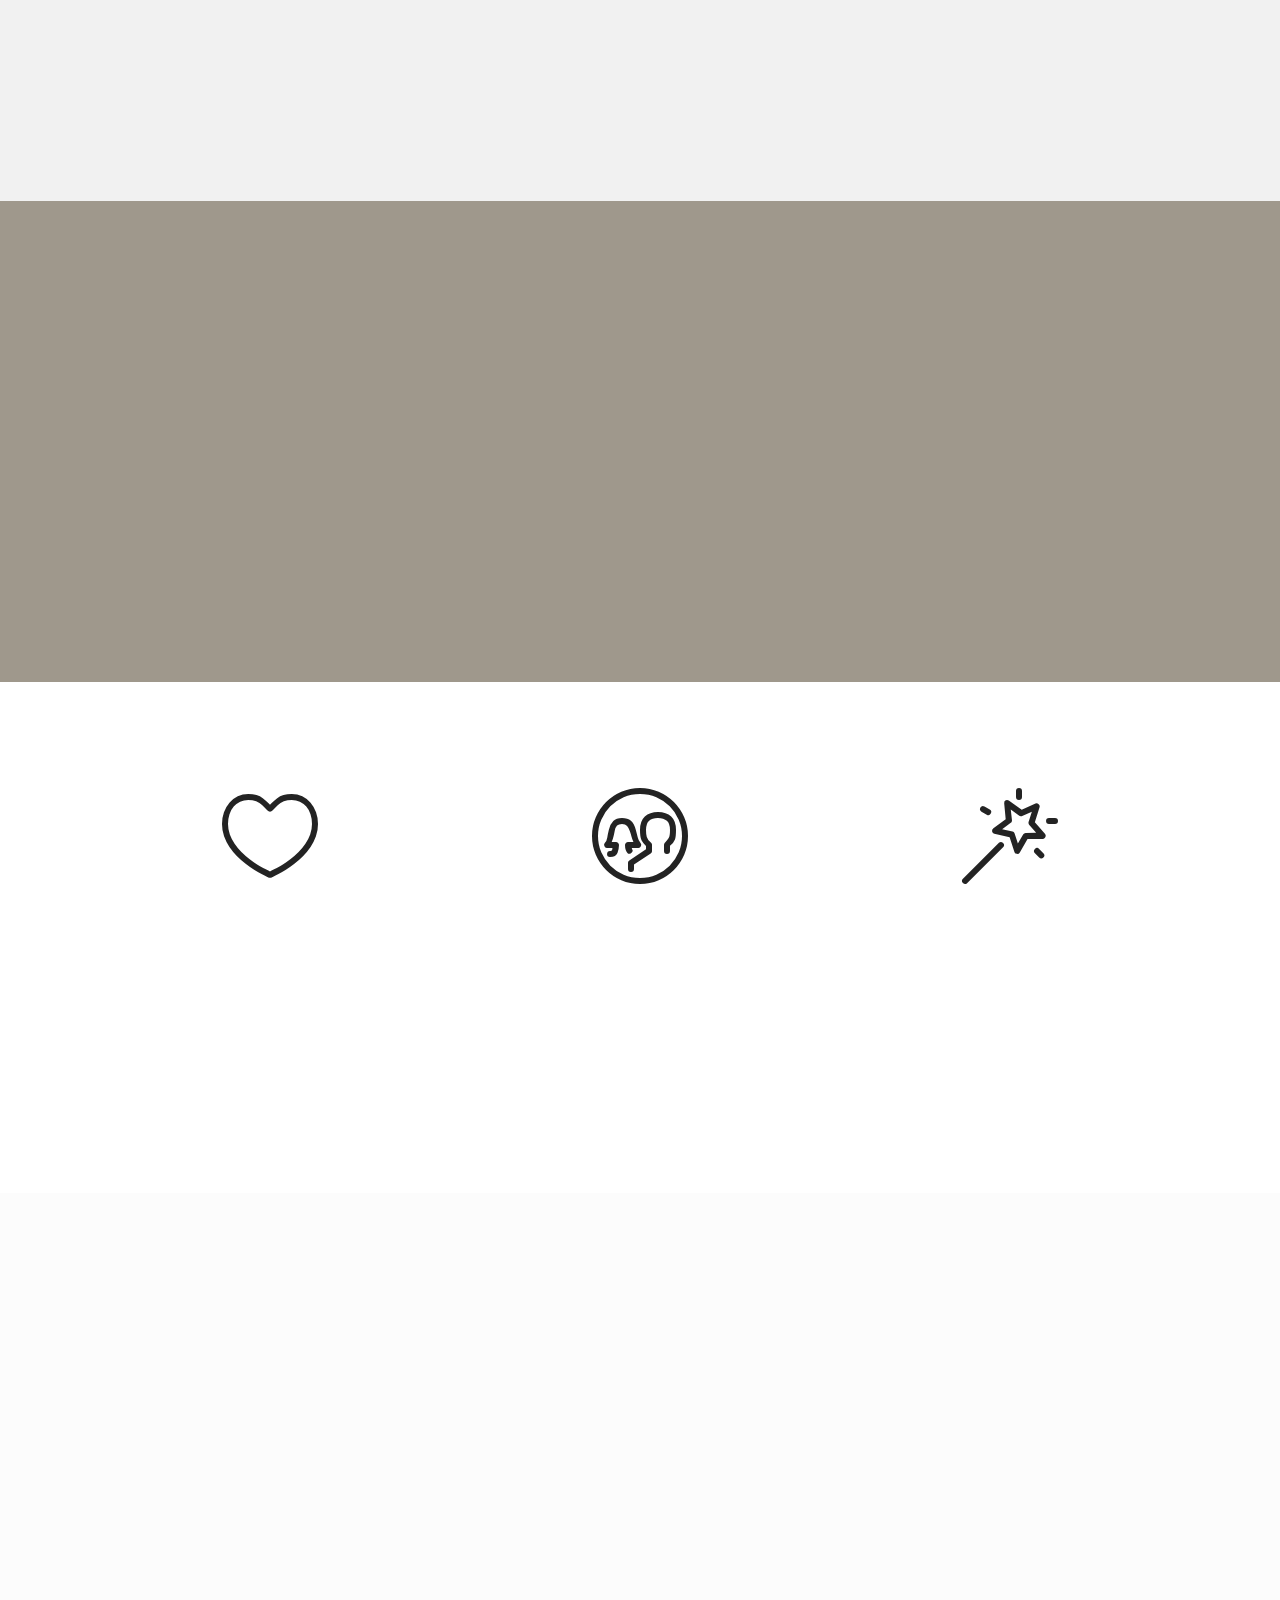
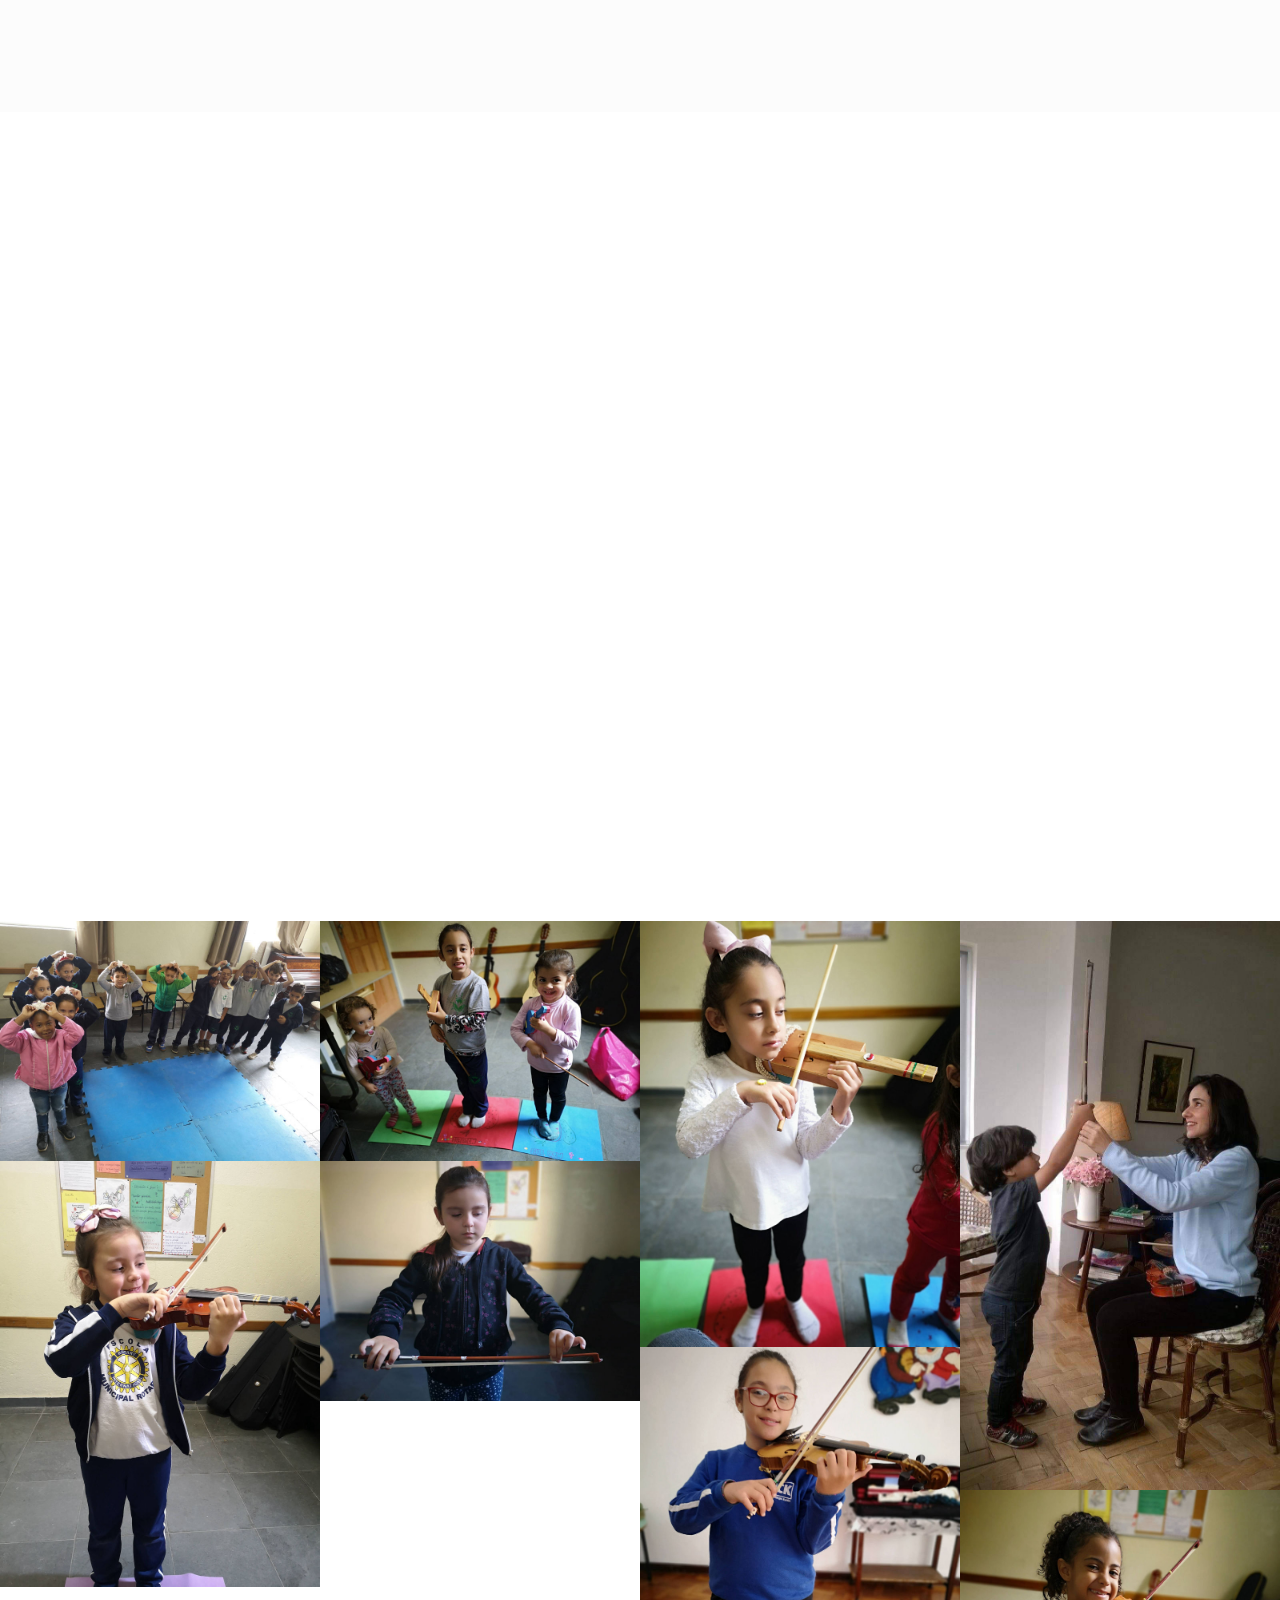
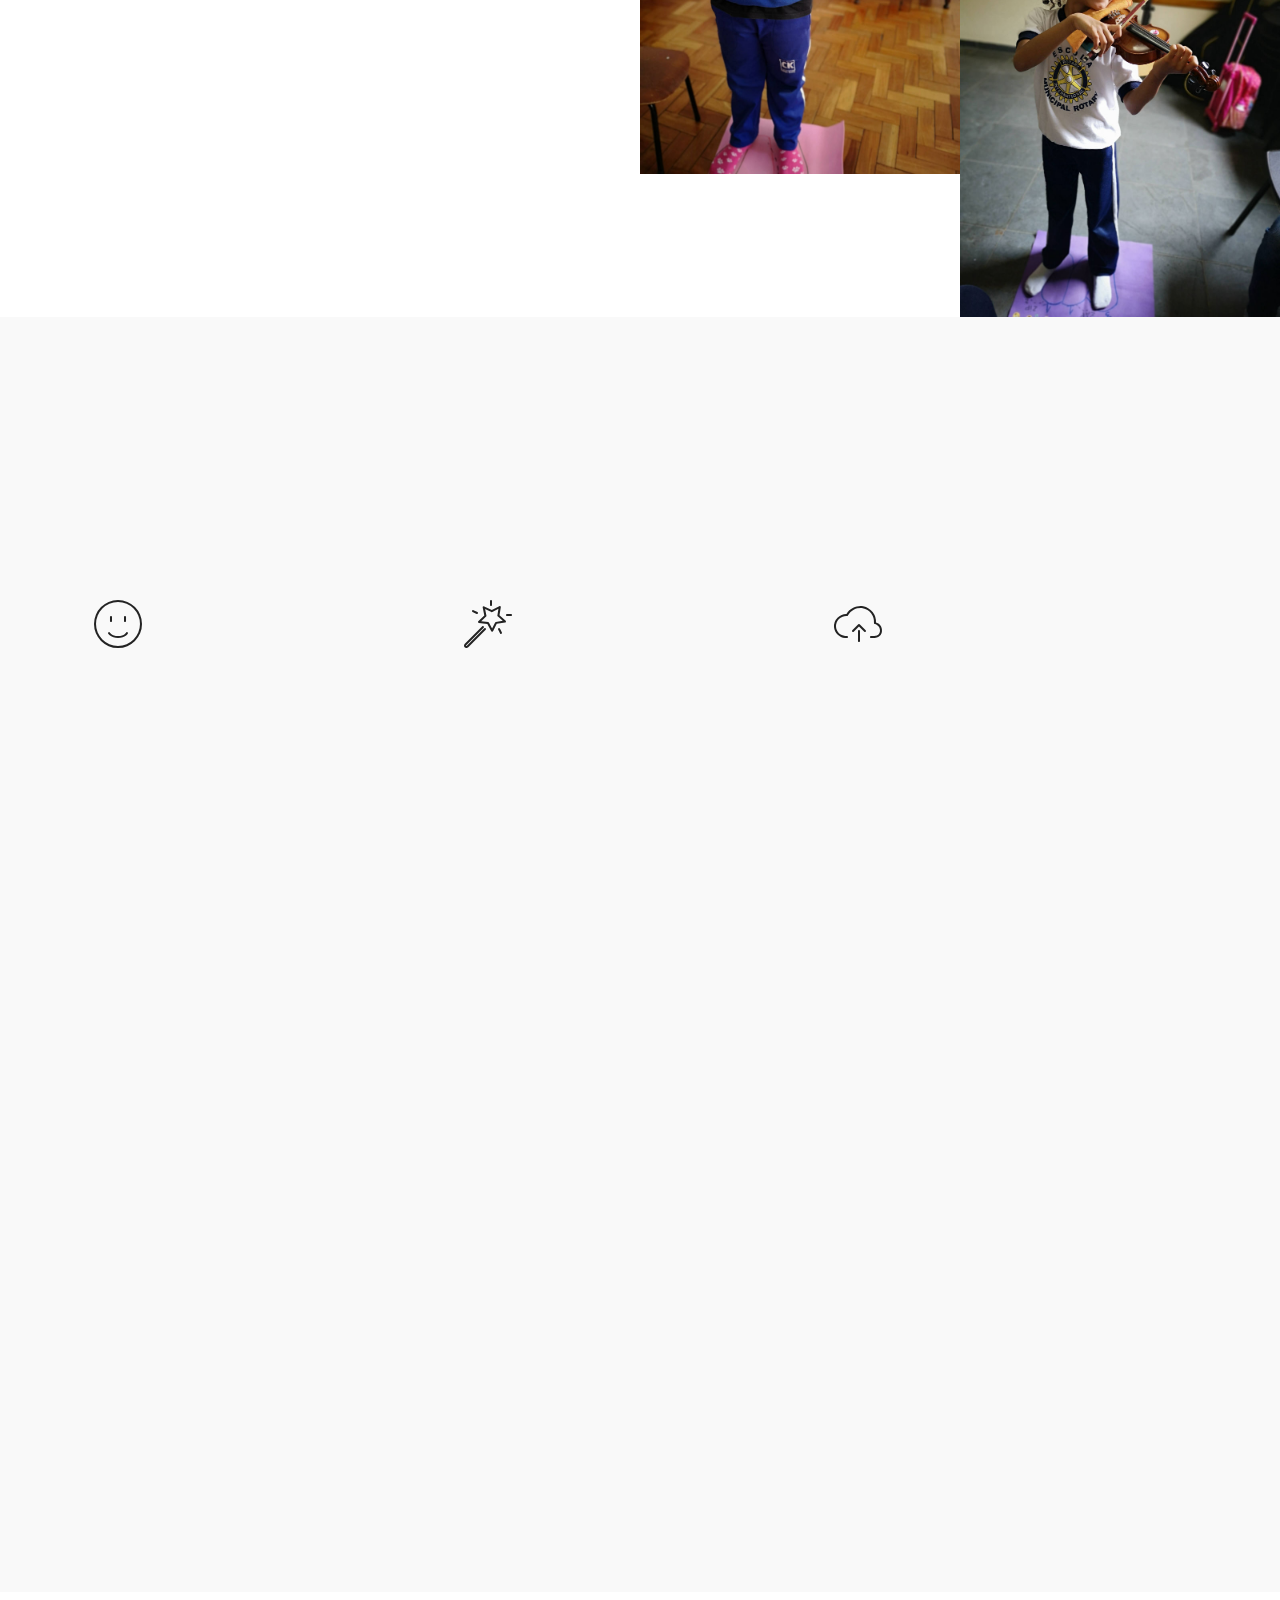
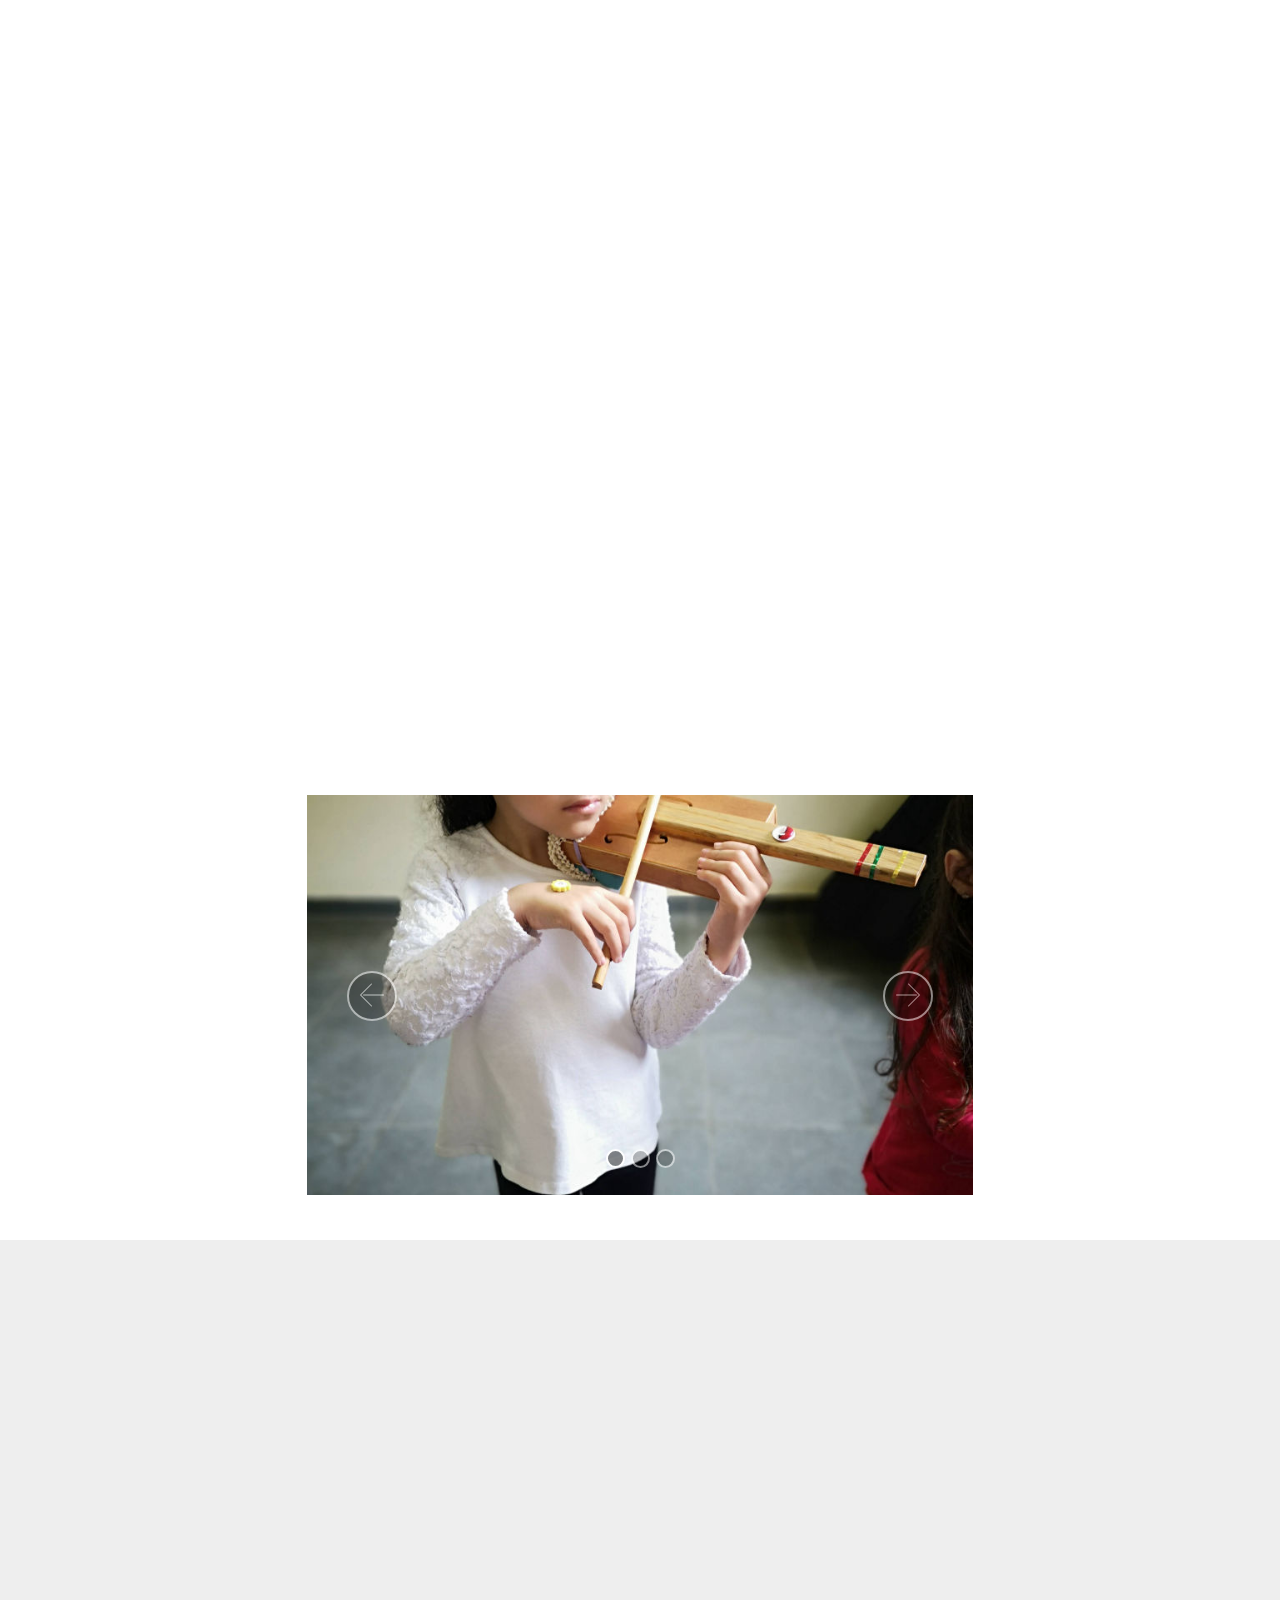
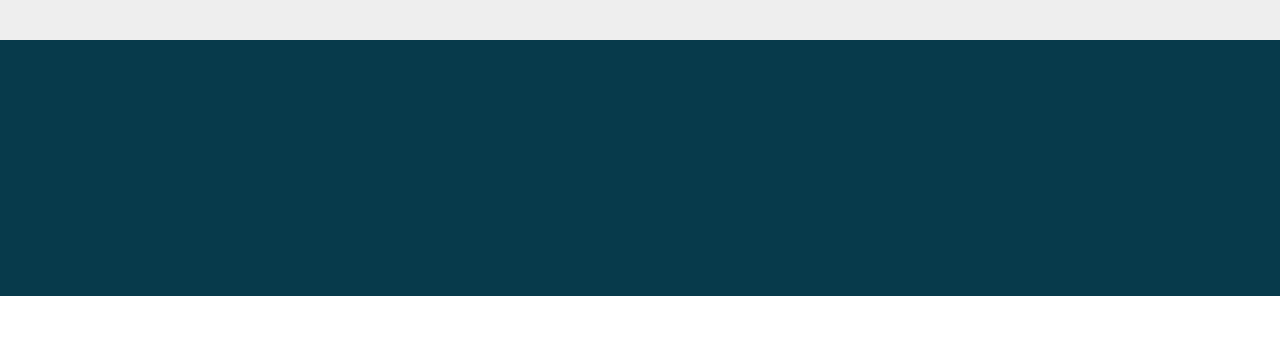
==== commit 46d2e020: "create github pages" ====
--- a/index.html
+++ b/index.html
@@ -55,11 +55,11 @@
         </div>
         <div class="collapse navbar-collapse" id="navbarSupportedContent">
             <ul class="navbar-nav nav-dropdown nav-right" data-app-modern-menu="true"><li class="nav-item">
-                    <a class="nav-link link text-white display-4" href="https://mobirise.com">Contatos
+                    <a class="nav-link link text-white text-primary display-4" href="https://renatoribeirorj.github.io/casa/#">Contatos
                     </a>
                 </li>
                 <li class="nav-item">
-                    <a class="nav-link link text-white display-4" href="https://mobirise.com">Sobre Nós&nbsp; &nbsp; &nbsp; &nbsp; &nbsp; &nbsp; &nbsp; &nbsp; &nbsp; &nbsp; &nbsp;</a>
+                    <a class="nav-link link text-white text-primary display-4" href="https://renatoribeirorj.github.io/casa/#">Sobre Nós&nbsp; &nbsp; &nbsp; &nbsp; &nbsp; &nbsp; &nbsp; &nbsp; &nbsp; &nbsp; &nbsp;</a>
                 </li></ul>
             
         </div>
@@ -349,8 +349,7 @@
                             <span class="mbr-iconfont mbri-smile-face"></span>
                         </div>
                         <div class="media-body">
-                            <h4 class="card-title py-2 align-left mbr-fonts-style display-5">
-                                Natural Cookies</h4>
+                            <h4 class="card-title py-2 align-left mbr-fonts-style display-5">Infantil</h4>
                         </div>
                     </div>                
                     <div class="card-box align-left">
@@ -366,8 +365,7 @@
                         <span class="mbr-iconfont mbri-magic-stick"></span>
                     </div>
                     <div class="media-body">
-                        <h4 class="card-title py-2 align-left mbr-fonts-style display-5">
-                                Handmade jewelry</h4>
+                        <h4 class="card-title py-2 align-left mbr-fonts-style display-5">Aula</h4>
                     </div>
                 </div>
                     <div class="card-box align-left">
@@ -382,8 +380,7 @@
                         <span class="mbri-upload mbr-iconfont"></span>
                     </div>
                     <div class="media-body">
-                        <h4 class="card-title py-2 align-left mbr-fonts-style display-5">
-                            Vinyl Market</h4>
+                        <h4 class="card-title py-2 align-left mbr-fonts-style display-5">Metodo</h4>
                     </div>
                 </div>
                     <div class="card-box align-left">
@@ -424,7 +421,7 @@
             <div class="media-container-column col-lg-8" data-form-type="formoid">
                     <div data-form-alert="" hidden="">Obrigado por entrar em contato com Universuzuki!</div>
             
-                    <form class="mbr-form" action="https://mobirise.eu/" method="post" data-form-title="Mobirise Form"><input type="hidden" name="email" data-form-email="true" value="Pra0o84V6iNeF1Hjl5LaJ2HWIMLgMV6lYpFf4dmhE0FrS6+RiW8os4bf5Wltdcb5Sl/cLTTXkfF7Ja1sR2VPgKv7L/QQ+gDQnEgUdRSJFqT+yZs0N0XYAenpkv3L0FGC">
+                    <form class="mbr-form" action="https://mobirise.eu/" method="post" data-form-title="Mobirise Form"><input type="hidden" name="email" data-form-email="true" value="GDxm0mGbuTz+ZjR8sIutkTeVNNjBVIy2JuUtlCV8esMnRoS7N9KaCA4rGaz6RD9rmmRRigLnvljH2iH4NkgB7hr68DdRYP3DXrjAI0RT0RPGEzPUn0peTjosboZvSv95">
                         <div class="row row-sm-offset">
                             <div class="col-md-4 multi-horizontal" data-for="name">
                                 <div class="form-group">
@@ -452,11 +449,21 @@
     </div>
 </section>
 
+<section class="carousel slide cid-svl7uDqsMR" data-interval="false" id="slider2-h">
+
+    
+    <div class="container content-slider">
+        <div class="content-slider-wrap">
+            <div><div class="mbr-slider slide carousel" data-keyboard="false" data-ride="carousel" data-interval="4000" data-pause="true"><ol class="carousel-indicators"><li data-app-prevent-settings="" data-target="#slider2-h" class=" active" data-slide-to="0"></li><li data-app-prevent-settings="" data-target="#slider2-h" data-slide-to="1"></li><li data-app-prevent-settings="" data-target="#slider2-h" data-slide-to="2"></li></ol><div class="carousel-inner" role="listbox"><div class="carousel-item slider-fullscreen-image active" data-bg-video-slide="false" style="background-image: url(assets/images/img-20191210-120854-2000x2667-800x1067.jpg);"><div class="container container-slide"><div class="image_wrapper"><img src="assets/images/img-20191210-120854-2000x2667-800x1067.jpg" alt="" title=""><div class="carousel-caption justify-content-center"><div class="col-10 align-center"></div></div></div></div></div><div class="carousel-item slider-fullscreen-image" data-bg-video-slide="false" style="background-image: url(assets/images/img-20190806-100344-2000x1500-800x600.jpg);"><div class="container container-slide"><div class="image_wrapper"><img src="assets/images/img-20190806-100344-2000x1500-800x600.jpg" alt="" title=""><div class="carousel-caption justify-content-center"><div class="col-10 align-center"><p class="lead mbr-text mbr-fonts-style display-7">Aqui um texto sobre o conteúdo da foto sendo exibida.</p></div></div></div></div></div><div class="carousel-item slider-fullscreen-image" data-bg-video-slide="false" style="background-image: url(assets/images/img-20191203-85031-2000x1500.jpg);"><div class="container container-slide"><div class="image_wrapper"><img src="assets/images/img-20191203-85031-2000x1500.jpg" alt="" title=""><div class="carousel-caption justify-content-center"><div class="col-10 align-center"></div></div></div></div></div></div><a data-app-prevent-settings="" class="carousel-control carousel-control-prev" role="button" data-slide="prev" href="#slider2-h"><span aria-hidden="true" class="mbri-left mbr-iconfont"></span><span class="sr-only">Previous</span></a><a data-app-prevent-settings="" class="carousel-control carousel-control-next" role="button" data-slide="next" href="#slider2-h"><span aria-hidden="true" class="mbri-right mbr-iconfont"></span><span class="sr-only">Next</span></a></div></div>
+        </div>
+    </div>
+</section>
+
 <section class="map1 cid-qvQfVaWl7H" id="map1-9">
 
      
 
-    <div class="google-map"><iframe frameborder="0" style="border:0" src="https://www.google.com/maps/embed/v1/place?key=AIzaSyCNveGQ9bfpKFwWzQLLftrR9hNiHwdqQG8&amp;q=Rua guilherme daunas nunes 499 cascatinha petropolis rj" allowfullscreen=""></iframe></div>
+    <div class="google-map"><iframe frameborder="0" style="border:0" src="https://www.google.com/maps/embed/v1/place?key=AIzaSyDk89J4FSunMF33ruMVWJaJht_Ro0kvoXs&amp;q=Rua guilherme daunas nunes 499 cascatinha petropolis rj" allowfullscreen=""></iframe></div>
 </section>
 
 <section class="cid-svl2BSN2H6" id="footer1-g">
@@ -486,25 +493,22 @@
                     Contat0o
                 </h5>
                 <p class="mbr-text">
-                    Email: info@site.com
-                    <br>Phone: +1 (0) 000 0000 001
-                    <br>Fax: +1 (0) 000 0000 002
-                </p>
+                    Email: universuzuki@gmail.com          <br>Phone: +55(24)99999-9999&nbsp;<br><br></p>
             </div>
             <div class="col-12 col-md-3 mbr-fonts-style display-7">
                 <h5 class="pb-3">
                     Links
                 </h5>
                 <p class="mbr-text">
-                    <a class="text-primary" href="https://mobiri.se/">Website builder</a>
-                    <br><a class="text-primary" href="https://mobiri.se/">Download for Windows</a>
-                    <br><a class="text-primary" href="https://mobiri.se/">Download for Mac</a>
+                    <a class="text-primary" href="https://renatoribeirorj.github.io/casa/#">Website builder</a>
+                    <br><a class="text-primary" href="https://renatoribeirorj.github.io/casa/#">Download for Windows</a>
+                    <br><a class="text-primary" href="https://renatoribeirorj.github.io/casa/#">Download for Mac</a>
                 </p>
             </div>
         </div>
         
     </div>
-</section><section style="background-color: #fff; font-family: -apple-system, BlinkMacSystemFont, 'Segoe UI', 'Roboto', 'Helvetica Neue', Arial, sans-serif; color:#aaa; font-size:12px; padding: 0; align-items: center; display: flex;"><a href="https://mobirise.site/p" style="flex: 1 1; height: 3rem; padding-left: 1rem;"></a><p style="flex: 0 0 auto; margin:0; padding-right:1rem;">Start your own website - <a href="https://mobirise.site/v" style="color:#aaa;">Read more</a></p></section><script src="assets/web/assets/jquery/jquery.min.js"></script>  <script src="assets/popper/popper.min.js"></script>  <script src="assets/bootstrap/js/bootstrap.min.js"></script>  <script src="assets/tether/tether.min.js"></script>  <script src="assets/smoothscroll/smooth-scroll.js"></script>  <script src="assets/viewportchecker/jquery.viewportchecker.js"></script>  <script src="assets/dropdown/js/nav-dropdown.js"></script>  <script src="assets/dropdown/js/navbar-dropdown.js"></script>  <script src="assets/touchswipe/jquery.touch-swipe.min.js"></script>  <script src="assets/parallax/jarallax.min.js"></script>  <script src="assets/masonry/masonry.pkgd.min.js"></script>  <script src="assets/imagesloaded/imagesloaded.pkgd.min.js"></script>  <script src="assets/bootstrapcarouselswipe/bootstrap-carousel-swipe.js"></script>  <script src="assets/vimeoplayer/jquery.mb.vimeo_player.js"></script>  <script src="assets/theme/js/script.js"></script>  <script src="assets/gallery/player.min.js"></script>  <script src="assets/gallery/script.js"></script>  <script src="assets/slidervideo/script.js"></script>  <script src="assets/formoid/formoid.min.js"></script>  
+</section><section style="background-color: #fff; font-family: -apple-system, BlinkMacSystemFont, 'Segoe UI', 'Roboto', 'Helvetica Neue', Arial, sans-serif; color:#aaa; font-size:12px; padding: 0; align-items: center; display: flex;"><a href="https://mobirise.site/k" style="flex: 1 1; height: 3rem; padding-left: 1rem;"></a><p style="flex: 0 0 auto; margin:0; padding-right:1rem;">Built with Mobirise - <a href="https://mobirise.site/m" style="color:#aaa;">More here</a></p></section><script src="assets/web/assets/jquery/jquery.min.js"></script>  <script src="assets/popper/popper.min.js"></script>  <script src="assets/bootstrap/js/bootstrap.min.js"></script>  <script src="assets/tether/tether.min.js"></script>  <script src="assets/smoothscroll/smooth-scroll.js"></script>  <script src="assets/viewportchecker/jquery.viewportchecker.js"></script>  <script src="assets/dropdown/js/nav-dropdown.js"></script>  <script src="assets/dropdown/js/navbar-dropdown.js"></script>  <script src="assets/touchswipe/jquery.touch-swipe.min.js"></script>  <script src="assets/parallax/jarallax.min.js"></script>  <script src="assets/masonry/masonry.pkgd.min.js"></script>  <script src="assets/imagesloaded/imagesloaded.pkgd.min.js"></script>  <script src="assets/bootstrapcarouselswipe/bootstrap-carousel-swipe.js"></script>  <script src="assets/vimeoplayer/jquery.mb.vimeo_player.js"></script>  <script src="assets/ytplayer/jquery.mb.ytplayer.min.js"></script>  <script src="assets/theme/js/script.js"></script>  <script src="assets/gallery/player.min.js"></script>  <script src="assets/gallery/script.js"></script>  <script src="assets/slidervideo/script.js"></script>  <script src="assets/formoid/formoid.min.js"></script>  
   
   
   <input name="animation" type="hidden">
--- a/assets/mobirise/css/mbr-additional.css
+++ b/assets/mobirise/css/mbr-additional.css
@@ -1298,6 +1298,277 @@
   display: block;
   text-align: center;
 }
+.cid-svl7uDqsMR {
+  padding-top: 45px;
+  padding-bottom: 45px;
+  background-color: #ffffff;
+}
+.cid-svl7uDqsMR .content-slider {
+  display: -webkit-flex;
+  justify-content: center;
+  -webkit-justify-content: center;
+}
+.cid-svl7uDqsMR .modal-body .close {
+  background: #1b1b1b;
+}
+.cid-svl7uDqsMR .modal-body .close span {
+  font-style: normal;
+}
+.cid-svl7uDqsMR .carousel-inner > .active,
+.cid-svl7uDqsMR .carousel-inner > .next,
+.cid-svl7uDqsMR .carousel-inner > .prev {
+  display: -webkit-flex;
+}
+.cid-svl7uDqsMR .carousel-control .icon-next,
+.cid-svl7uDqsMR .carousel-control .icon-prev {
+  margin-top: -18px;
+  font-size: 40px;
+  line-height: 27px;
+}
+.cid-svl7uDqsMR .carousel-control:hover {
+  background: #1b1b1b;
+  color: #fff;
+  opacity: 1;
+}
+@media (max-width: 767px) {
+  .cid-svl7uDqsMR .container .carousel-control {
+    margin-bottom: 0;
+  }
+  .cid-svl7uDqsMR .content-slider-wrap {
+    width: 100% !important;
+  }
+}
+.cid-svl7uDqsMR .boxed-slider {
+  position: relative;
+  padding: 93px 0;
+}
+.cid-svl7uDqsMR .boxed-slider > div {
+  position: relative;
+}
+.cid-svl7uDqsMR .container img {
+  width: 100%;
+}
+.cid-svl7uDqsMR .container img + .row {
+  position: absolute;
+  top: 50%;
+  left: 0;
+  right: 0;
+  -webkit-transform: translateY(-50%);
+  -moz-transform: translateY(-50%);
+  transform: translateY(-50%);
+  z-index: 2;
+}
+.cid-svl7uDqsMR .mbr-section {
+  padding: 0;
+  background-attachment: scroll;
+}
+.cid-svl7uDqsMR .mbr-table-cell {
+  padding: 0;
+}
+.cid-svl7uDqsMR .container .carousel-indicators {
+  margin-bottom: 3px;
+}
+.cid-svl7uDqsMR .carousel-caption {
+  top: 50%;
+  right: 0;
+  bottom: auto;
+  left: 0;
+  display: -webkit-flex;
+  align-items: center;
+  -webkit-transform: translateY(-50%);
+  transform: translateY(-50%);
+  -webkit-align-items: center;
+}
+.cid-svl7uDqsMR .mbr-overlay {
+  z-index: 1;
+}
+.cid-svl7uDqsMR .container-slide.container {
+  width: 100%;
+  min-height: 100vh;
+  padding: 0;
+}
+.cid-svl7uDqsMR .carousel-item {
+  background-position: 50% 50%;
+  background-repeat: no-repeat;
+  background-size: cover;
+  opacity: 1;
+}
+.cid-svl7uDqsMR .carousel-item.active.right,
+.cid-svl7uDqsMR .carousel-item.next {
+  left: 0;
+  transition: opacity 0.7s ease-in-out;
+  opacity: 0;
+}
+.cid-svl7uDqsMR .carousel-item.active.left,
+.cid-svl7uDqsMR .carousel-item.prev {
+  left: 0;
+  transition: opacity 0.7s ease-in-out;
+  opacity: 0;
+}
+.cid-svl7uDqsMR .carousel-item.active,
+.cid-svl7uDqsMR .carousel-item.next.left,
+.cid-svl7uDqsMR .carousel-item.prev.right {
+  left: 0;
+  opacity: 1;
+}
+.cid-svl7uDqsMR .mbr-slider .carousel-control {
+  top: 50%;
+  width: 50px;
+  height: 50px;
+  margin-top: -1.5rem;
+  font-size: 35px;
+  background-color: rgba(0, 0, 0, 0.5);
+  border: 2px solid #fff;
+  border-radius: 50%;
+  transition: all 0.3s;
+  z-index: 11;
+}
+.cid-svl7uDqsMR .mbr-slider .carousel-control.carousel-control-prev {
+  left: 0;
+  margin-left: 2.5rem;
+}
+.cid-svl7uDqsMR .mbr-slider .carousel-control.carousel-control-next {
+  right: 0;
+  margin-right: 2.5rem;
+}
+.cid-svl7uDqsMR .mbr-slider .carousel-control .mbr-iconfont {
+  font-size: 1.5rem;
+}
+@media (max-width: 767px) {
+  .cid-svl7uDqsMR .mbr-slider .carousel-control {
+    top: auto;
+    bottom: 1rem;
+  }
+}
+.cid-svl7uDqsMR .mbr-slider .carousel-indicators {
+  position: absolute;
+  bottom: 0;
+  margin-bottom: 1.5rem !important;
+}
+.cid-svl7uDqsMR .mbr-slider .carousel-indicators li {
+  max-width: 15px;
+  height: 15px;
+  width: 15px;
+  max-height: 15px;
+  margin: 3px;
+  background-color: rgba(0, 0, 0, 0.5);
+  border: 2px solid #fff;
+  border-radius: 50%;
+  opacity: 0.5;
+  transition: all 0.3s;
+}
+.cid-svl7uDqsMR .mbr-slider .carousel-indicators li.active,
+.cid-svl7uDqsMR .mbr-slider .carousel-indicators li:hover {
+  opacity: 0.9;
+}
+.cid-svl7uDqsMR .mbr-slider .carousel-indicators li::after,
+.cid-svl7uDqsMR .mbr-slider .carousel-indicators li::before {
+  content: none;
+}
+.cid-svl7uDqsMR .mbr-slider .carousel-indicators.ie-fix {
+  left: 50%;
+  display: block;
+  width: 60%;
+  margin-left: -30%;
+  text-align: center;
+}
+@media (max-width: 576px) {
+  .cid-svl7uDqsMR .mbr-slider .carousel-indicators {
+    display: none !important;
+  }
+}
+.cid-svl7uDqsMR .mbr-slider > .container img {
+  width: 100%;
+}
+.cid-svl7uDqsMR .mbr-slider > .container img + .row {
+  position: absolute;
+  top: 50%;
+  right: 0;
+  left: 0;
+  z-index: 2;
+  -moz-transform: translateY(-50%);
+  -webkit-transform: translateY(-50%);
+  transform: translateY(-50%);
+}
+.cid-svl7uDqsMR .mbr-slider > .container .carousel-indicators {
+  margin-bottom: 3px;
+}
+@media (max-width: 576px) {
+  .cid-svl7uDqsMR .mbr-slider > .container .carousel-control {
+    margin-bottom: 0;
+  }
+}
+.cid-svl7uDqsMR .mbr-slider .mbr-section {
+  padding: 0;
+  background-attachment: scroll;
+}
+.cid-svl7uDqsMR .mbr-slider .mbr-table-cell {
+  padding: 0;
+}
+.cid-svl7uDqsMR .carousel-item .container.container-slide {
+  position: initial;
+  min-height: 0;
+}
+.cid-svl7uDqsMR .full-screen .slider-fullscreen-image {
+  min-height: 100vh;
+  background-repeat: no-repeat;
+  background-position: 50% 50%;
+  background-size: cover;
+}
+.cid-svl7uDqsMR .full-screen .slider-fullscreen-image.active {
+  display: -o-flex;
+}
+.cid-svl7uDqsMR .full-screen .container {
+  width: auto;
+  padding-right: 0;
+  padding-left: 0;
+}
+.cid-svl7uDqsMR .full-screen .carousel-item .container.container-slide {
+  width: 100%;
+  min-height: 100vh;
+  padding: 0;
+}
+.cid-svl7uDqsMR .full-screen .carousel-item .container.container-slide img {
+  display: none;
+}
+.cid-svl7uDqsMR .mbr-background-video-preview {
+  position: absolute;
+  top: 0;
+  right: 0;
+  bottom: 0;
+  left: 0;
+}
+.cid-svl7uDqsMR .mbr-overlay ~ .container-slide {
+  z-index: auto;
+}
+.cid-svl7uDqsMR .mbr-slider.slide .container {
+  overflow: hidden;
+  padding: 0;
+}
+.cid-svl7uDqsMR .carousel-inner {
+  height: 100%;
+}
+.cid-svl7uDqsMR .slider-fullscreen-image {
+  height: 100%;
+  background: transparent !important;
+}
+.cid-svl7uDqsMR .image_wrapper {
+  height: 400px;
+  width: 100%;
+  position: relative;
+  display: inline-block;
+}
+.cid-svl7uDqsMR .image_wrapper img {
+  width: 100% !important;
+  height: 100%;
+  object-fit: cover;
+}
+.cid-svl7uDqsMR .carousel-item .container-slide {
+  text-align: center;
+}
+.cid-svl7uDqsMR .content-slider-wrap {
+  width: 60%;
+}
 .cid-qvQfVaWl7H .google-map {
   height: 25rem;
   position: relative;
--- a/assets/mobirise/css/mbr-additional.css
+++ b/assets/mobirise/css/mbr-additional.css
@@ -1298,6 +1298,277 @@
   display: block;
   text-align: center;
 }
+.cid-svl7uDqsMR {
+  padding-top: 45px;
+  padding-bottom: 45px;
+  background-color: #ffffff;
+}
+.cid-svl7uDqsMR .content-slider {
+  display: -webkit-flex;
+  justify-content: center;
+  -webkit-justify-content: center;
+}
+.cid-svl7uDqsMR .modal-body .close {
+  background: #1b1b1b;
+}
+.cid-svl7uDqsMR .modal-body .close span {
+  font-style: normal;
+}
+.cid-svl7uDqsMR .carousel-inner > .active,
+.cid-svl7uDqsMR .carousel-inner > .next,
+.cid-svl7uDqsMR .carousel-inner > .prev {
+  display: -webkit-flex;
+}
+.cid-svl7uDqsMR .carousel-control .icon-next,
+.cid-svl7uDqsMR .carousel-control .icon-prev {
+  margin-top: -18px;
+  font-size: 40px;
+  line-height: 27px;
+}
+.cid-svl7uDqsMR .carousel-control:hover {
+  background: #1b1b1b;
+  color: #fff;
+  opacity: 1;
+}
+@media (max-width: 767px) {
+  .cid-svl7uDqsMR .container .carousel-control {
+    margin-bottom: 0;
+  }
+  .cid-svl7uDqsMR .content-slider-wrap {
+    width: 100% !important;
+  }
+}
+.cid-svl7uDqsMR .boxed-slider {
+  position: relative;
+  padding: 93px 0;
+}
+.cid-svl7uDqsMR .boxed-slider > div {
+  position: relative;
+}
+.cid-svl7uDqsMR .container img {
+  width: 100%;
+}
+.cid-svl7uDqsMR .container img + .row {
+  position: absolute;
+  top: 50%;
+  left: 0;
+  right: 0;
+  -webkit-transform: translateY(-50%);
+  -moz-transform: translateY(-50%);
+  transform: translateY(-50%);
+  z-index: 2;
+}
+.cid-svl7uDqsMR .mbr-section {
+  padding: 0;
+  background-attachment: scroll;
+}
+.cid-svl7uDqsMR .mbr-table-cell {
+  padding: 0;
+}
+.cid-svl7uDqsMR .container .carousel-indicators {
+  margin-bottom: 3px;
+}
+.cid-svl7uDqsMR .carousel-caption {
+  top: 50%;
+  right: 0;
+  bottom: auto;
+  left: 0;
+  display: -webkit-flex;
+  align-items: center;
+  -webkit-transform: translateY(-50%);
+  transform: translateY(-50%);
+  -webkit-align-items: center;
+}
+.cid-svl7uDqsMR .mbr-overlay {
+  z-index: 1;
+}
+.cid-svl7uDqsMR .container-slide.container {
+  width: 100%;
+  min-height: 100vh;
+  padding: 0;
+}
+.cid-svl7uDqsMR .carousel-item {
+  background-position: 50% 50%;
+  background-repeat: no-repeat;
+  background-size: cover;
+  opacity: 1;
+}
+.cid-svl7uDqsMR .carousel-item.active.right,
+.cid-svl7uDqsMR .carousel-item.next {
+  left: 0;
+  transition: opacity 0.7s ease-in-out;
+  opacity: 0;
+}
+.cid-svl7uDqsMR .carousel-item.active.left,
+.cid-svl7uDqsMR .carousel-item.prev {
+  left: 0;
+  transition: opacity 0.7s ease-in-out;
+  opacity: 0;
+}
+.cid-svl7uDqsMR .carousel-item.active,
+.cid-svl7uDqsMR .carousel-item.next.left,
+.cid-svl7uDqsMR .carousel-item.prev.right {
+  left: 0;
+  opacity: 1;
+}
+.cid-svl7uDqsMR .mbr-slider .carousel-control {
+  top: 50%;
+  width: 50px;
+  height: 50px;
+  margin-top: -1.5rem;
+  font-size: 35px;
+  background-color: rgba(0, 0, 0, 0.5);
+  border: 2px solid #fff;
+  border-radius: 50%;
+  transition: all 0.3s;
+  z-index: 11;
+}
+.cid-svl7uDqsMR .mbr-slider .carousel-control.carousel-control-prev {
+  left: 0;
+  margin-left: 2.5rem;
+}
+.cid-svl7uDqsMR .mbr-slider .carousel-control.carousel-control-next {
+  right: 0;
+  margin-right: 2.5rem;
+}
+.cid-svl7uDqsMR .mbr-slider .carousel-control .mbr-iconfont {
+  font-size: 1.5rem;
+}
+@media (max-width: 767px) {
+  .cid-svl7uDqsMR .mbr-slider .carousel-control {
+    top: auto;
+    bottom: 1rem;
+  }
+}
+.cid-svl7uDqsMR .mbr-slider .carousel-indicators {
+  position: absolute;
+  bottom: 0;
+  margin-bottom: 1.5rem !important;
+}
+.cid-svl7uDqsMR .mbr-slider .carousel-indicators li {
+  max-width: 15px;
+  height: 15px;
+  width: 15px;
+  max-height: 15px;
+  margin: 3px;
+  background-color: rgba(0, 0, 0, 0.5);
+  border: 2px solid #fff;
+  border-radius: 50%;
+  opacity: 0.5;
+  transition: all 0.3s;
+}
+.cid-svl7uDqsMR .mbr-slider .carousel-indicators li.active,
+.cid-svl7uDqsMR .mbr-slider .carousel-indicators li:hover {
+  opacity: 0.9;
+}
+.cid-svl7uDqsMR .mbr-slider .carousel-indicators li::after,
+.cid-svl7uDqsMR .mbr-slider .carousel-indicators li::before {
+  content: none;
+}
+.cid-svl7uDqsMR .mbr-slider .carousel-indicators.ie-fix {
+  left: 50%;
+  display: block;
+  width: 60%;
+  margin-left: -30%;
+  text-align: center;
+}
+@media (max-width: 576px) {
+  .cid-svl7uDqsMR .mbr-slider .carousel-indicators {
+    display: none !important;
+  }
+}
+.cid-svl7uDqsMR .mbr-slider > .container img {
+  width: 100%;
+}
+.cid-svl7uDqsMR .mbr-slider > .container img + .row {
+  position: absolute;
+  top: 50%;
+  right: 0;
+  left: 0;
+  z-index: 2;
+  -moz-transform: translateY(-50%);
+  -webkit-transform: translateY(-50%);
+  transform: translateY(-50%);
+}
+.cid-svl7uDqsMR .mbr-slider > .container .carousel-indicators {
+  margin-bottom: 3px;
+}
+@media (max-width: 576px) {
+  .cid-svl7uDqsMR .mbr-slider > .container .carousel-control {
+    margin-bottom: 0;
+  }
+}
+.cid-svl7uDqsMR .mbr-slider .mbr-section {
+  padding: 0;
+  background-attachment: scroll;
+}
+.cid-svl7uDqsMR .mbr-slider .mbr-table-cell {
+  padding: 0;
+}
+.cid-svl7uDqsMR .carousel-item .container.container-slide {
+  position: initial;
+  min-height: 0;
+}
+.cid-svl7uDqsMR .full-screen .slider-fullscreen-image {
+  min-height: 100vh;
+  background-repeat: no-repeat;
+  background-position: 50% 50%;
+  background-size: cover;
+}
+.cid-svl7uDqsMR .full-screen .slider-fullscreen-image.active {
+  display: -o-flex;
+}
+.cid-svl7uDqsMR .full-screen .container {
+  width: auto;
+  padding-right: 0;
+  padding-left: 0;
+}
+.cid-svl7uDqsMR .full-screen .carousel-item .container.container-slide {
+  width: 100%;
+  min-height: 100vh;
+  padding: 0;
+}
+.cid-svl7uDqsMR .full-screen .carousel-item .container.container-slide img {
+  display: none;
+}
+.cid-svl7uDqsMR .mbr-background-video-preview {
+  position: absolute;
+  top: 0;
+  right: 0;
+  bottom: 0;
+  left: 0;
+}
+.cid-svl7uDqsMR .mbr-overlay ~ .container-slide {
+  z-index: auto;
+}
+.cid-svl7uDqsMR .mbr-slider.slide .container {
+  overflow: hidden;
+  padding: 0;
+}
+.cid-svl7uDqsMR .carousel-inner {
+  height: 100%;
+}
+.cid-svl7uDqsMR .slider-fullscreen-image {
+  height: 100%;
+  background: transparent !important;
+}
+.cid-svl7uDqsMR .image_wrapper {
+  height: 400px;
+  width: 100%;
+  position: relative;
+  display: inline-block;
+}
+.cid-svl7uDqsMR .image_wrapper img {
+  width: 100% !important;
+  height: 100%;
+  object-fit: cover;
+}
+.cid-svl7uDqsMR .carousel-item .container-slide {
+  text-align: center;
+}
+.cid-svl7uDqsMR .content-slider-wrap {
+  width: 60%;
+}
 .cid-qvQfVaWl7H .google-map {
   height: 25rem;
   position: relative;
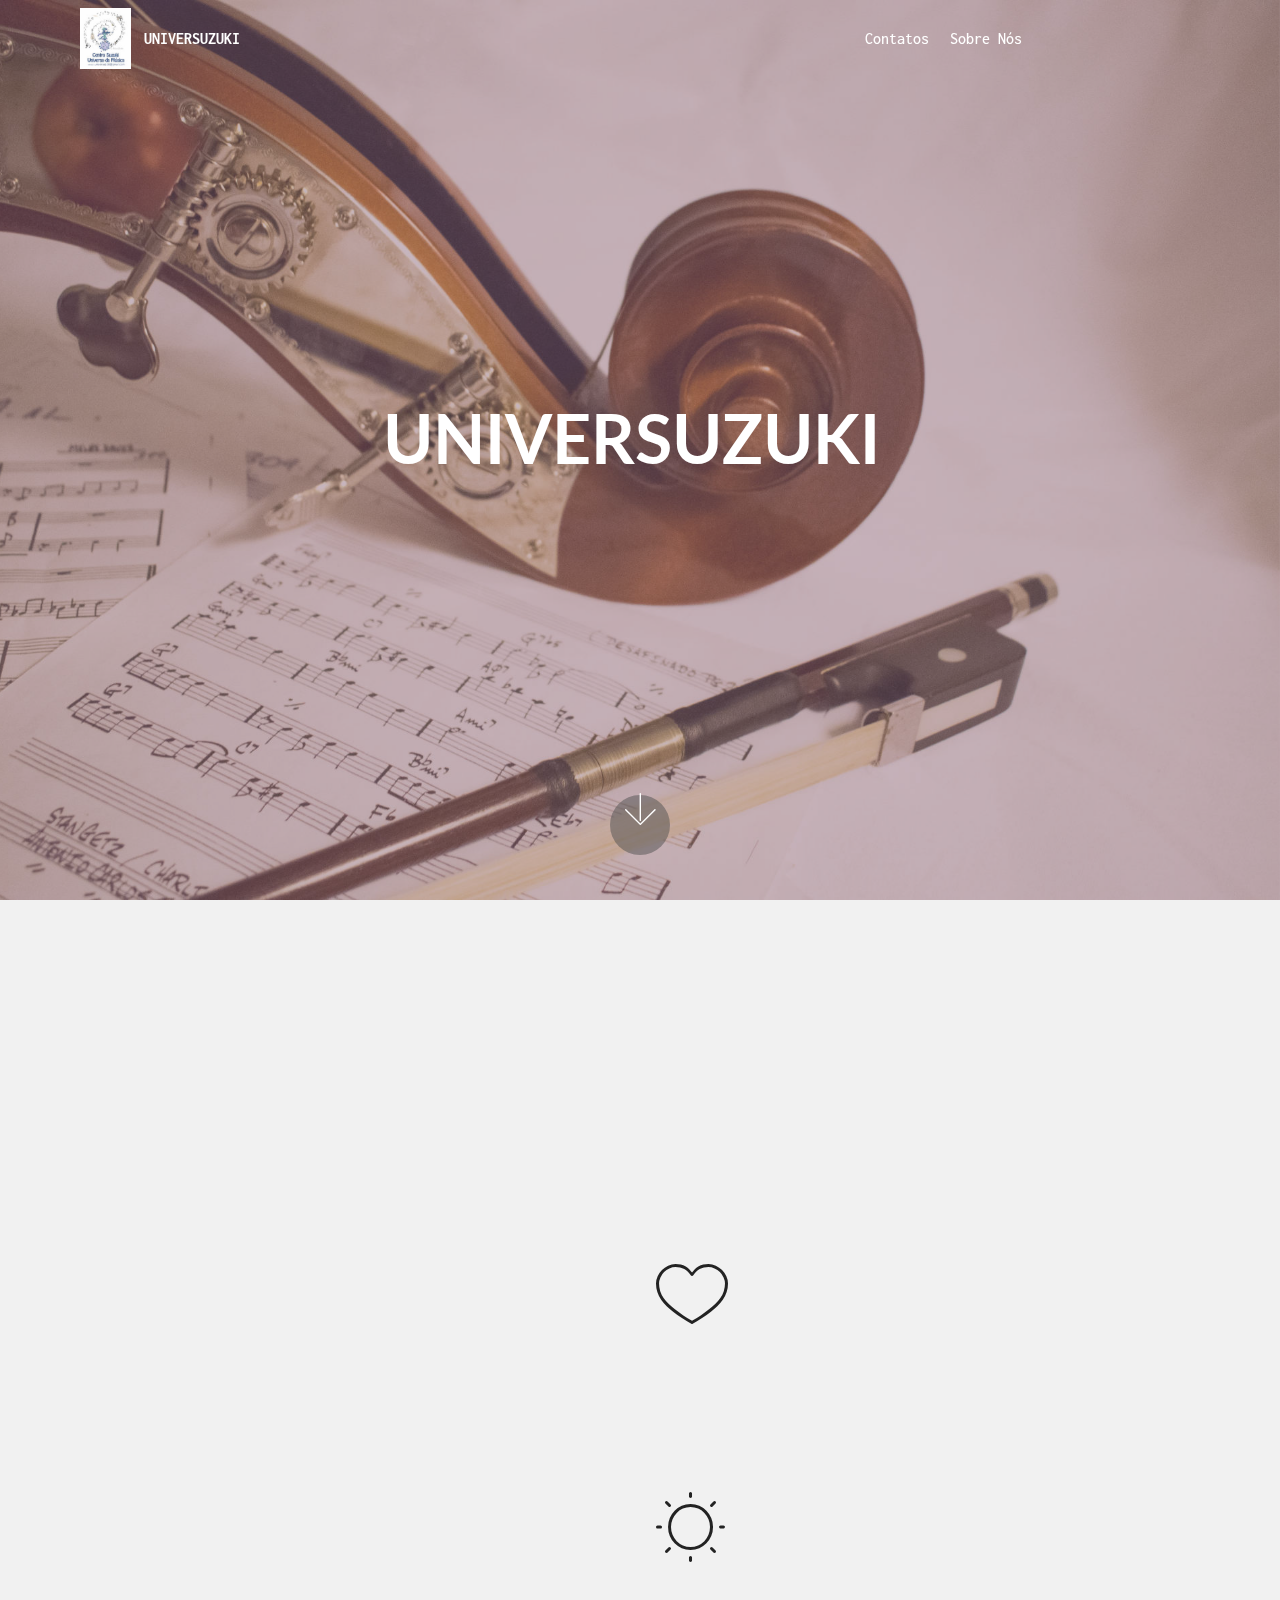
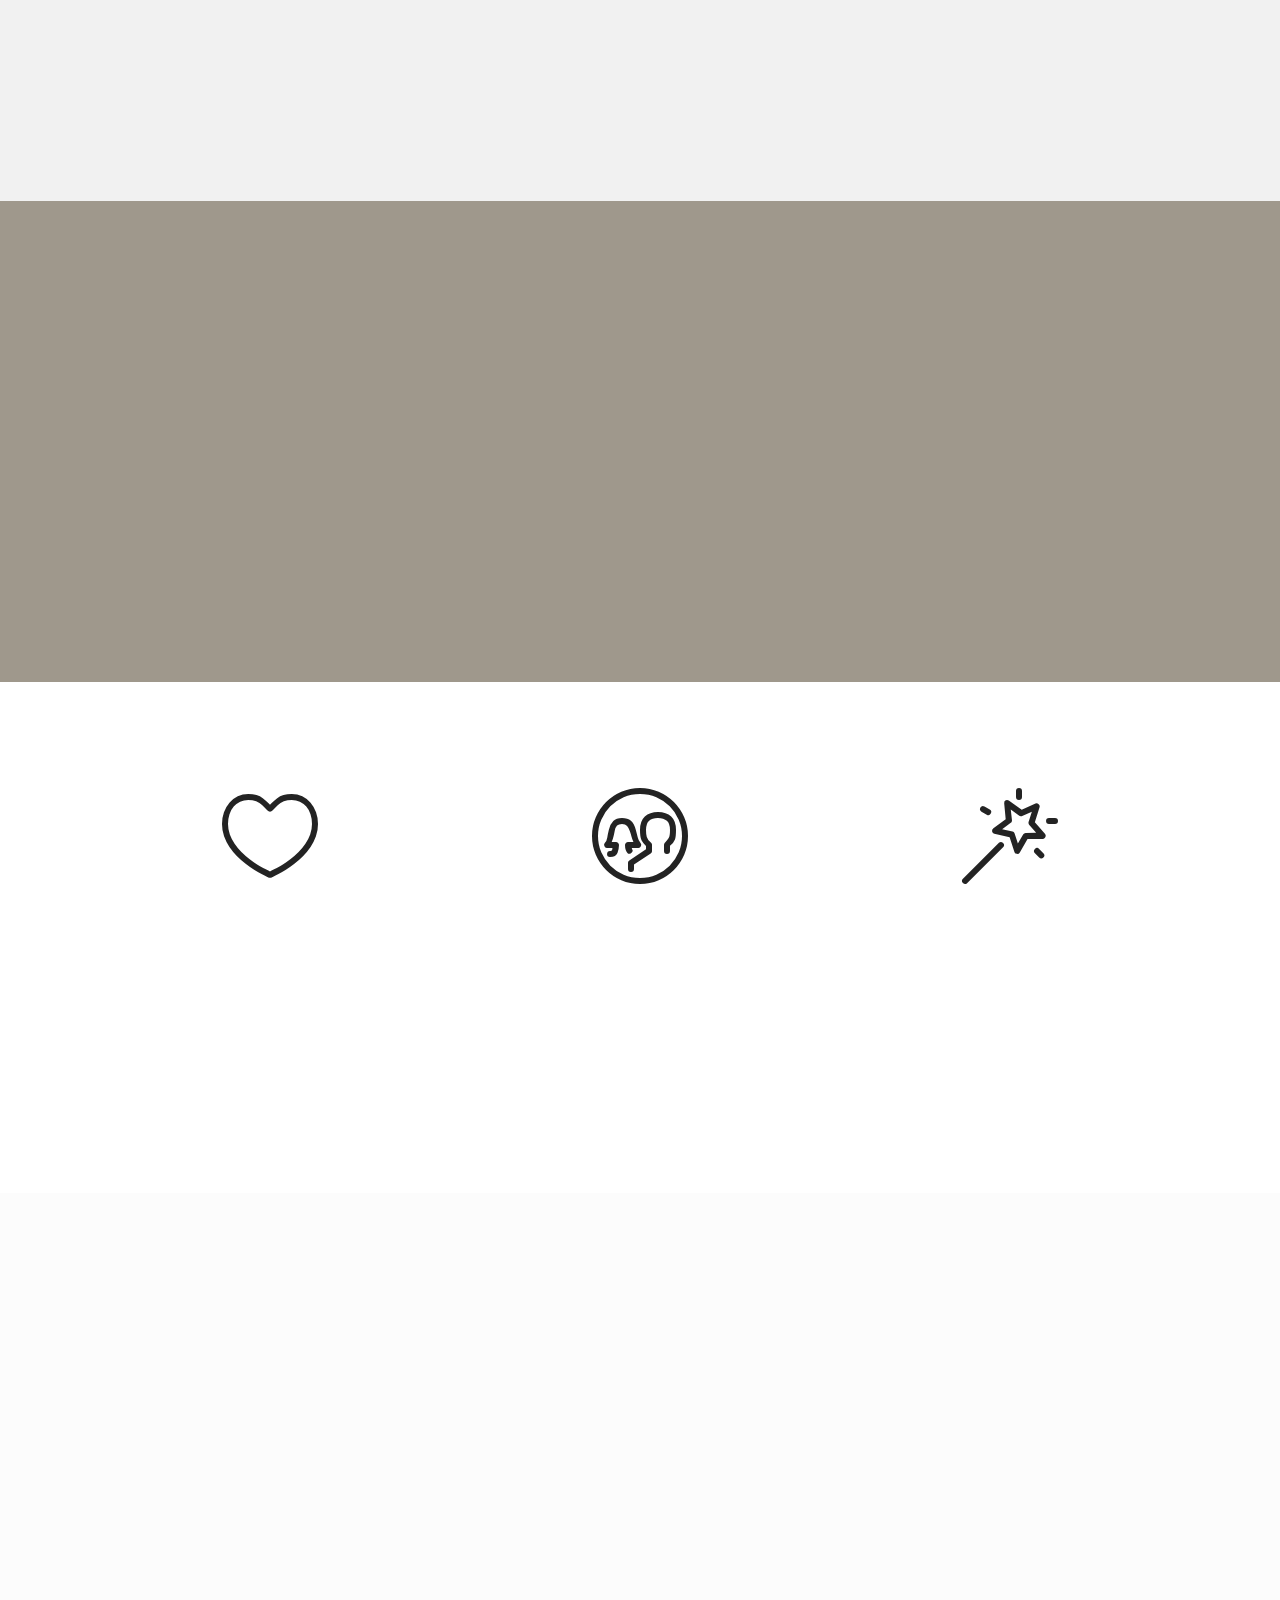
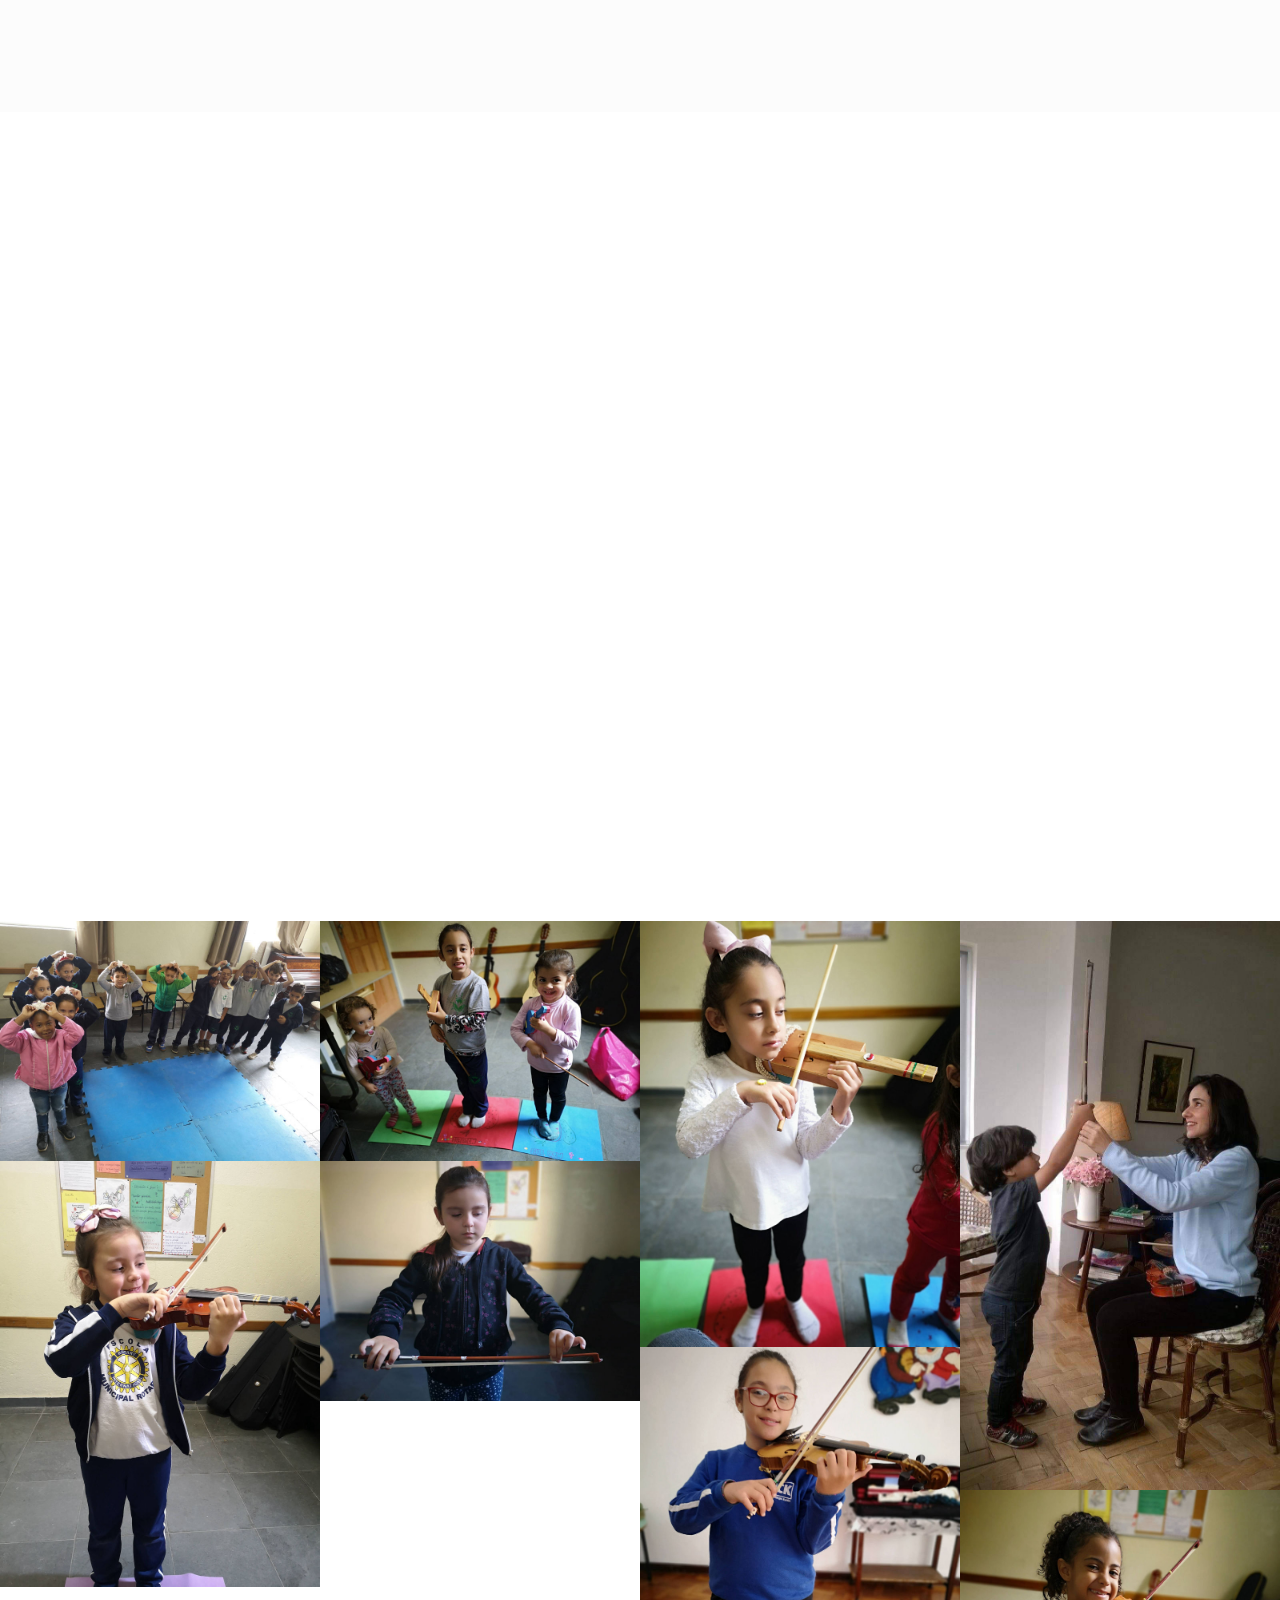
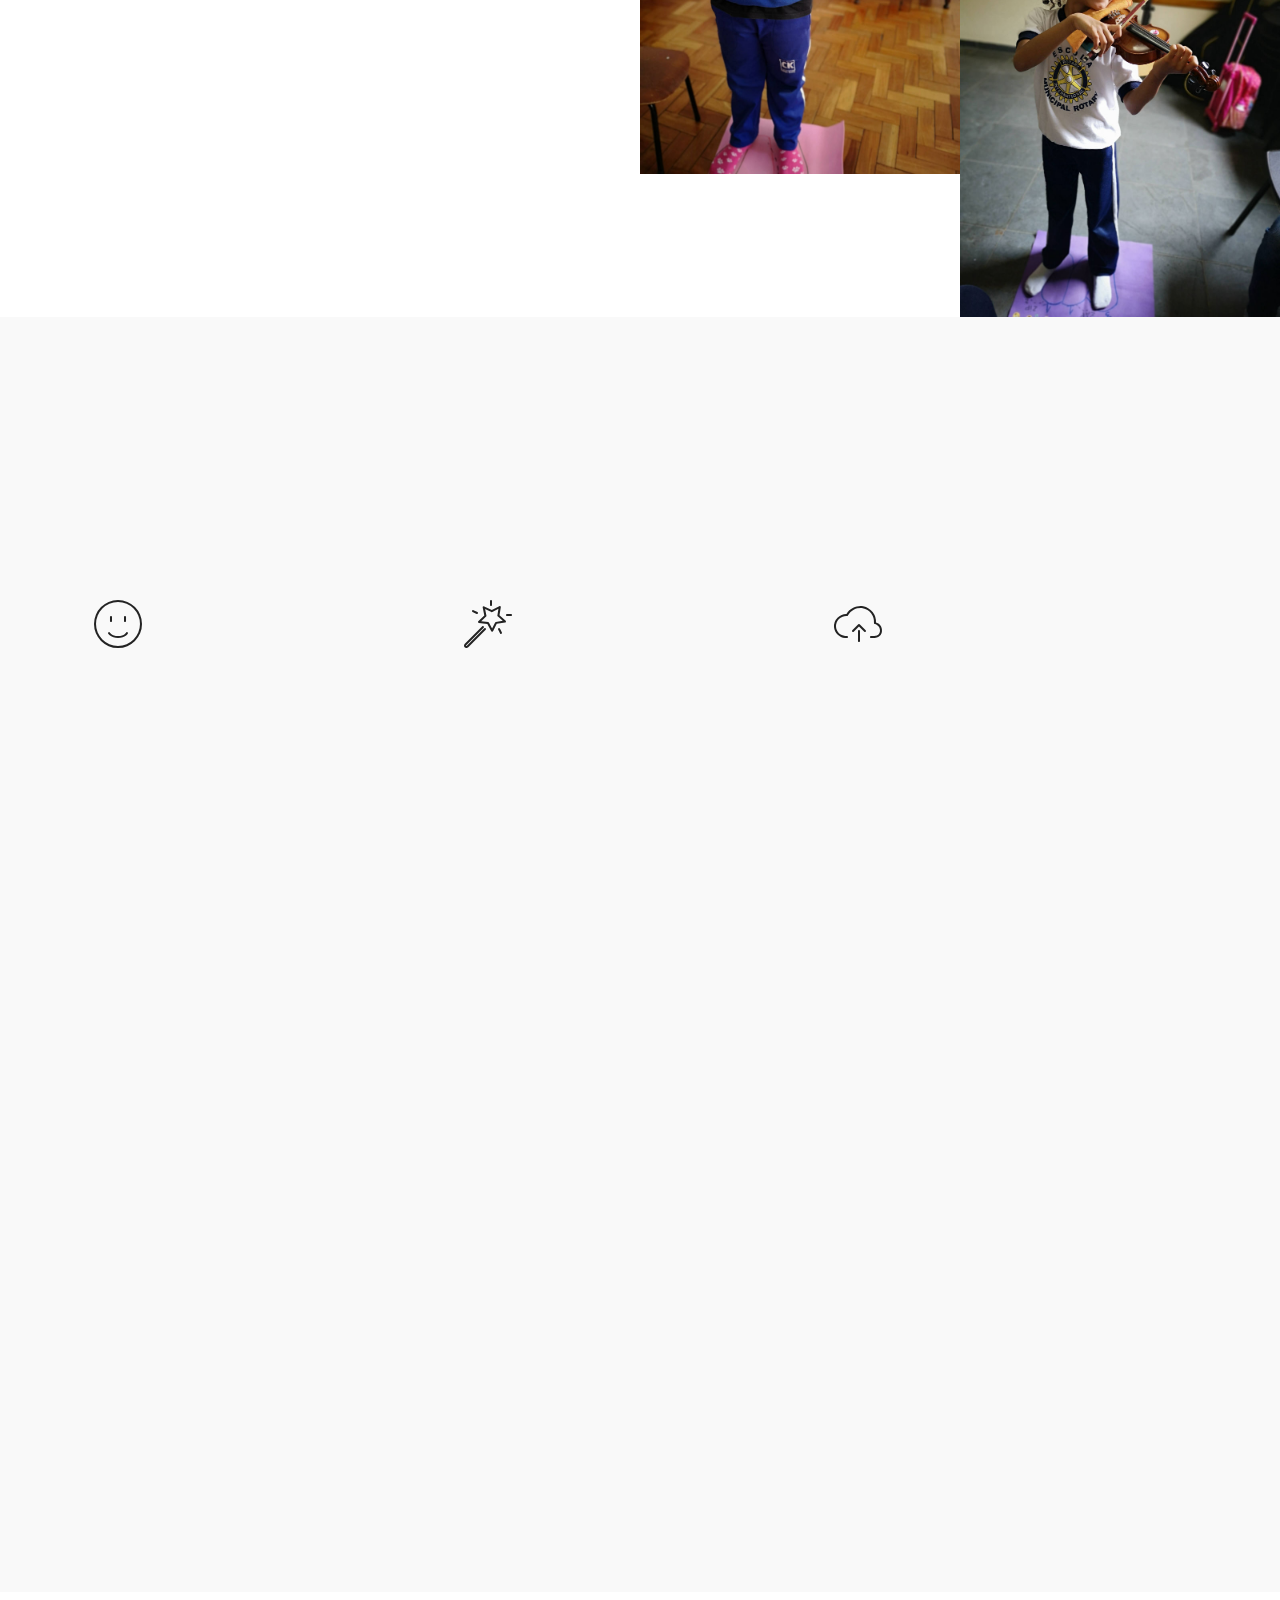
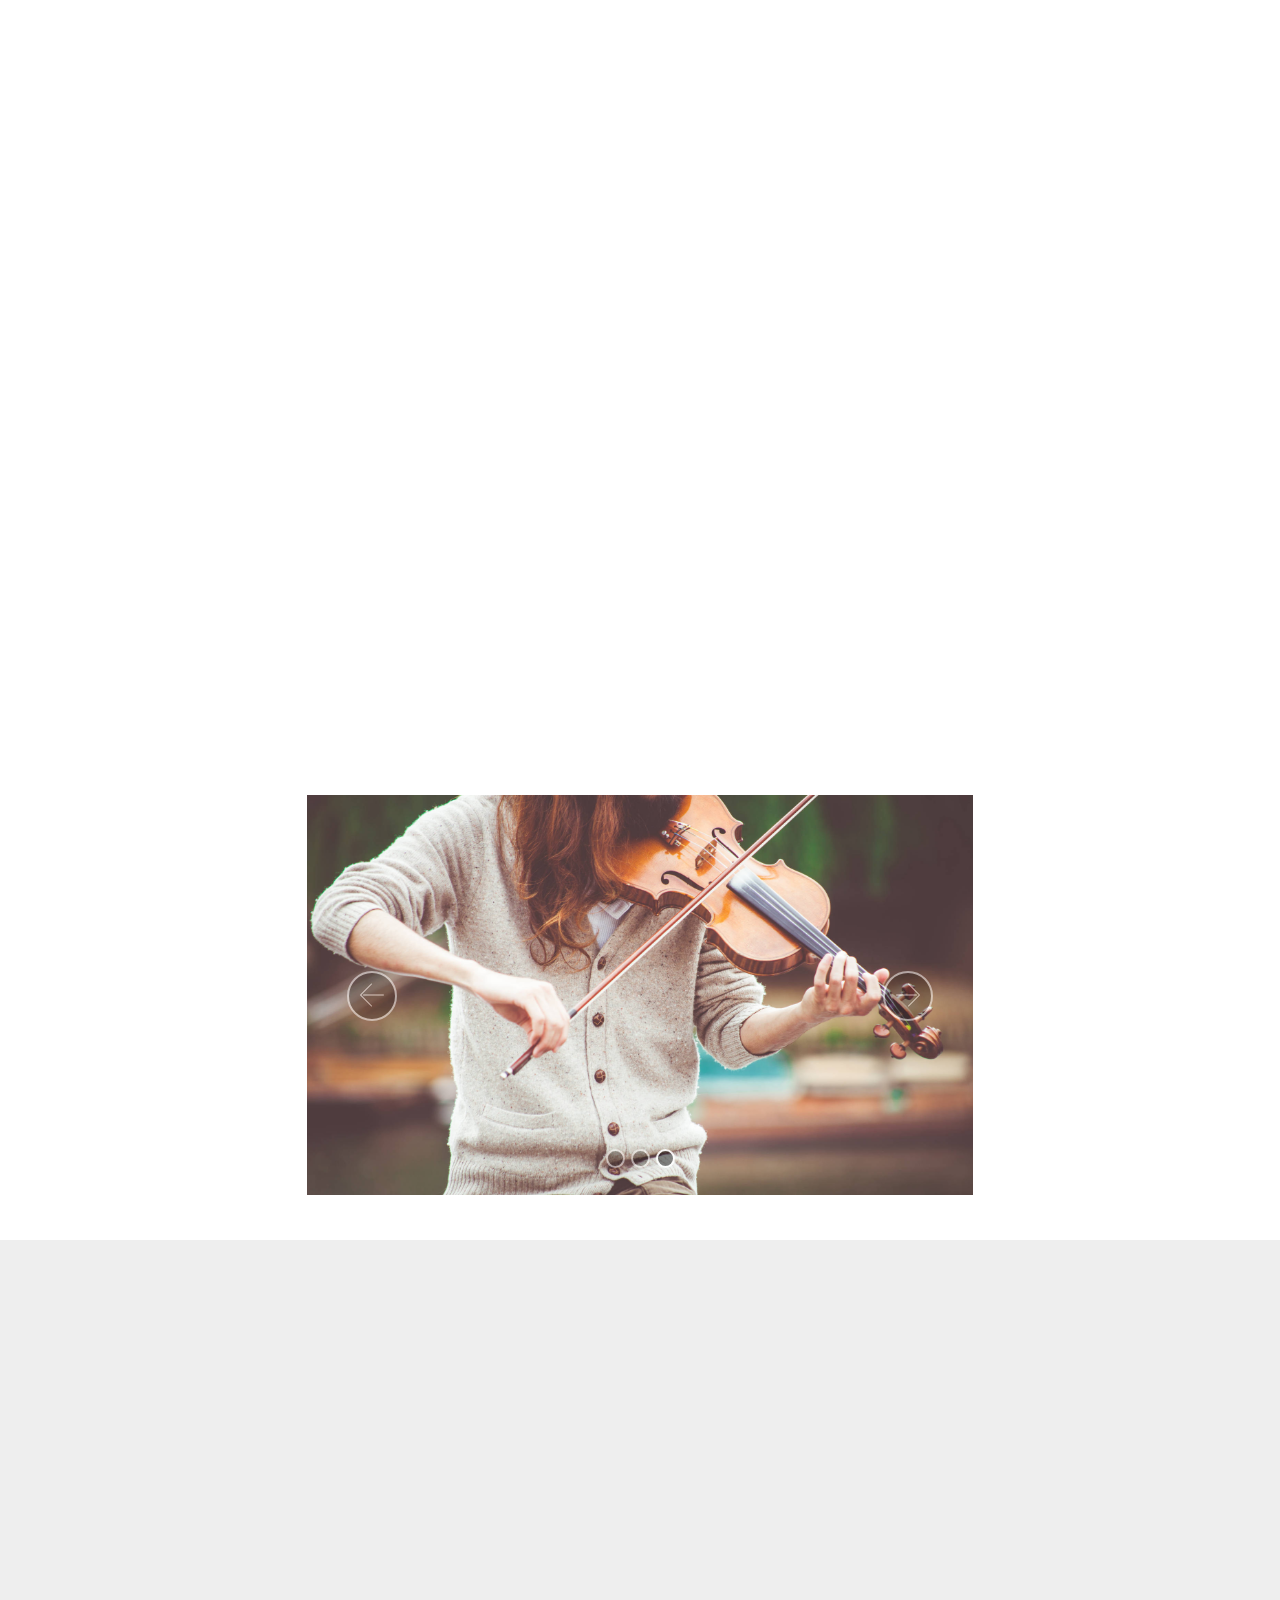
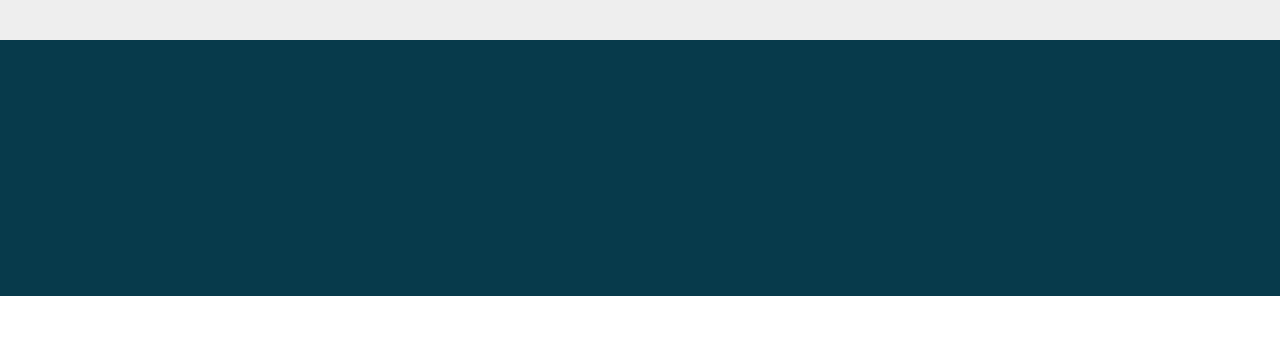
==== commit f4540cc9: "create github pages" ====
--- a/index.html
+++ b/index.html
@@ -421,7 +421,7 @@
             <div class="media-container-column col-lg-8" data-form-type="formoid">
                     <div data-form-alert="" hidden="">Obrigado por entrar em contato com Universuzuki!</div>
             
-                    <form class="mbr-form" action="https://mobirise.eu/" method="post" data-form-title="Mobirise Form"><input type="hidden" name="email" data-form-email="true" value="GDxm0mGbuTz+ZjR8sIutkTeVNNjBVIy2JuUtlCV8esMnRoS7N9KaCA4rGaz6RD9rmmRRigLnvljH2iH4NkgB7hr68DdRYP3DXrjAI0RT0RPGEzPUn0peTjosboZvSv95">
+                    <form class="mbr-form" action="https://mobirise.eu/" method="post" data-form-title="Mobirise Form"><input type="hidden" name="email" data-form-email="true" value="xXVTpuKNRUHz0qmq1N9qbNbDQr2wdWfG02+HKQFAxTZnl+K0cY1ReOQNNTDNe/4tPjhyZSKgbyuSNNlyQ0eMObgzu6XpxeLQJmuy7+aK0Lc/4aiPTjlZI72cdsrarj5w">
                         <div class="row row-sm-offset">
                             <div class="col-md-4 multi-horizontal" data-for="name">
                                 <div class="form-group">
@@ -454,7 +454,7 @@
     
     <div class="container content-slider">
         <div class="content-slider-wrap">
-            <div><div class="mbr-slider slide carousel" data-keyboard="false" data-ride="carousel" data-interval="4000" data-pause="true"><ol class="carousel-indicators"><li data-app-prevent-settings="" data-target="#slider2-h" class=" active" data-slide-to="0"></li><li data-app-prevent-settings="" data-target="#slider2-h" data-slide-to="1"></li><li data-app-prevent-settings="" data-target="#slider2-h" data-slide-to="2"></li></ol><div class="carousel-inner" role="listbox"><div class="carousel-item slider-fullscreen-image active" data-bg-video-slide="false" style="background-image: url(assets/images/img-20191210-120854-2000x2667-800x1067.jpg);"><div class="container container-slide"><div class="image_wrapper"><img src="assets/images/img-20191210-120854-2000x2667-800x1067.jpg" alt="" title=""><div class="carousel-caption justify-content-center"><div class="col-10 align-center"></div></div></div></div></div><div class="carousel-item slider-fullscreen-image" data-bg-video-slide="false" style="background-image: url(assets/images/img-20190806-100344-2000x1500-800x600.jpg);"><div class="container container-slide"><div class="image_wrapper"><img src="assets/images/img-20190806-100344-2000x1500-800x600.jpg" alt="" title=""><div class="carousel-caption justify-content-center"><div class="col-10 align-center"><p class="lead mbr-text mbr-fonts-style display-7">Aqui um texto sobre o conteúdo da foto sendo exibida.</p></div></div></div></div></div><div class="carousel-item slider-fullscreen-image" data-bg-video-slide="false" style="background-image: url(assets/images/img-20191203-85031-2000x1500.jpg);"><div class="container container-slide"><div class="image_wrapper"><img src="assets/images/img-20191203-85031-2000x1500.jpg" alt="" title=""><div class="carousel-caption justify-content-center"><div class="col-10 align-center"></div></div></div></div></div></div><a data-app-prevent-settings="" class="carousel-control carousel-control-prev" role="button" data-slide="prev" href="#slider2-h"><span aria-hidden="true" class="mbri-left mbr-iconfont"></span><span class="sr-only">Previous</span></a><a data-app-prevent-settings="" class="carousel-control carousel-control-next" role="button" data-slide="next" href="#slider2-h"><span aria-hidden="true" class="mbri-right mbr-iconfont"></span><span class="sr-only">Next</span></a></div></div>
+            <div><div class="mbr-slider slide carousel" data-keyboard="false" data-ride="carousel" data-interval="4000" data-pause="true"><ol class="carousel-indicators"><li data-app-prevent-settings="" data-target="#slider2-h" data-slide-to="0"></li><li data-app-prevent-settings="" data-target="#slider2-h" data-slide-to="1"></li><li data-app-prevent-settings="" data-target="#slider2-h" class=" active" data-slide-to="2"></li></ol><div class="carousel-inner" role="listbox"><div class="carousel-item slider-fullscreen-image" data-bg-video-slide="false" style="background-image: url(assets/images/solo-violinist-619154-1920-1920x1280-800x533.jpg);"><div class="container container-slide"><div class="image_wrapper"><img src="assets/images/solo-violinist-619154-1920-1920x1280-800x533.jpg" alt="" title=""><div class="carousel-caption justify-content-center"><div class="col-10 align-center"></div></div></div></div></div><div class="carousel-item slider-fullscreen-image" data-bg-video-slide="false" style="background-image: url(assets/images/img-20190806-100344-2000x1500-800x600.jpg);"><div class="container container-slide"><div class="image_wrapper"><img src="assets/images/img-20190806-100344-2000x1500-800x600.jpg" alt="" title=""><div class="carousel-caption justify-content-center"><div class="col-10 align-center"><p class="lead mbr-text mbr-fonts-style display-7">Aqui um texto sobre o conteúdo da foto sendo exibida.</p></div></div></div></div></div><div class="carousel-item slider-fullscreen-image active" data-bg-video-slide="false" style="background-image: url(assets/images/woman-in-gray-cardigan-playing-a-violin-during-daytime-111287-2000x1163.jpg);"><div class="container container-slide"><div class="image_wrapper"><img src="assets/images/woman-in-gray-cardigan-playing-a-violin-during-daytime-111287-2000x1163.jpg" alt="" title=""><div class="carousel-caption justify-content-center"><div class="col-10 align-center"></div></div></div></div></div></div><a data-app-prevent-settings="" class="carousel-control carousel-control-prev" role="button" data-slide="prev" href="#slider2-h"><span aria-hidden="true" class="mbri-left mbr-iconfont"></span><span class="sr-only">Previous</span></a><a data-app-prevent-settings="" class="carousel-control carousel-control-next" role="button" data-slide="next" href="#slider2-h"><span aria-hidden="true" class="mbri-right mbr-iconfont"></span><span class="sr-only">Next</span></a></div></div>
         </div>
     </div>
 </section>
@@ -508,7 +508,7 @@
         </div>
         
     </div>
-</section><section style="background-color: #fff; font-family: -apple-system, BlinkMacSystemFont, 'Segoe UI', 'Roboto', 'Helvetica Neue', Arial, sans-serif; color:#aaa; font-size:12px; padding: 0; align-items: center; display: flex;"><a href="https://mobirise.site/k" style="flex: 1 1; height: 3rem; padding-left: 1rem;"></a><p style="flex: 0 0 auto; margin:0; padding-right:1rem;">Built with Mobirise - <a href="https://mobirise.site/m" style="color:#aaa;">More here</a></p></section><script src="assets/web/assets/jquery/jquery.min.js"></script>  <script src="assets/popper/popper.min.js"></script>  <script src="assets/bootstrap/js/bootstrap.min.js"></script>  <script src="assets/tether/tether.min.js"></script>  <script src="assets/smoothscroll/smooth-scroll.js"></script>  <script src="assets/viewportchecker/jquery.viewportchecker.js"></script>  <script src="assets/dropdown/js/nav-dropdown.js"></script>  <script src="assets/dropdown/js/navbar-dropdown.js"></script>  <script src="assets/touchswipe/jquery.touch-swipe.min.js"></script>  <script src="assets/parallax/jarallax.min.js"></script>  <script src="assets/masonry/masonry.pkgd.min.js"></script>  <script src="assets/imagesloaded/imagesloaded.pkgd.min.js"></script>  <script src="assets/bootstrapcarouselswipe/bootstrap-carousel-swipe.js"></script>  <script src="assets/vimeoplayer/jquery.mb.vimeo_player.js"></script>  <script src="assets/ytplayer/jquery.mb.ytplayer.min.js"></script>  <script src="assets/theme/js/script.js"></script>  <script src="assets/gallery/player.min.js"></script>  <script src="assets/gallery/script.js"></script>  <script src="assets/slidervideo/script.js"></script>  <script src="assets/formoid/formoid.min.js"></script>  
+</section><section style="background-color: #fff; font-family: -apple-system, BlinkMacSystemFont, 'Segoe UI', 'Roboto', 'Helvetica Neue', Arial, sans-serif; color:#aaa; font-size:12px; padding: 0; align-items: center; display: flex;"><a href="https://mobirise.site/r" style="flex: 1 1; height: 3rem; padding-left: 1rem;"></a><p style="flex: 0 0 auto; margin:0; padding-right:1rem;"><a href="https://mobirise.site/s" style="color:#aaa;">Site</a> was built with Mobirise web template</p></section><script src="assets/web/assets/jquery/jquery.min.js"></script>  <script src="assets/popper/popper.min.js"></script>  <script src="assets/bootstrap/js/bootstrap.min.js"></script>  <script src="assets/tether/tether.min.js"></script>  <script src="assets/smoothscroll/smooth-scroll.js"></script>  <script src="assets/viewportchecker/jquery.viewportchecker.js"></script>  <script src="assets/dropdown/js/nav-dropdown.js"></script>  <script src="assets/dropdown/js/navbar-dropdown.js"></script>  <script src="assets/touchswipe/jquery.touch-swipe.min.js"></script>  <script src="assets/parallax/jarallax.min.js"></script>  <script src="assets/masonry/masonry.pkgd.min.js"></script>  <script src="assets/imagesloaded/imagesloaded.pkgd.min.js"></script>  <script src="assets/bootstrapcarouselswipe/bootstrap-carousel-swipe.js"></script>  <script src="assets/vimeoplayer/jquery.mb.vimeo_player.js"></script>  <script src="assets/ytplayer/jquery.mb.ytplayer.min.js"></script>  <script src="assets/theme/js/script.js"></script>  <script src="assets/gallery/player.min.js"></script>  <script src="assets/gallery/script.js"></script>  <script src="assets/slidervideo/script.js"></script>  <script src="assets/formoid/formoid.min.js"></script>  
   
   
   <input name="animation" type="hidden">
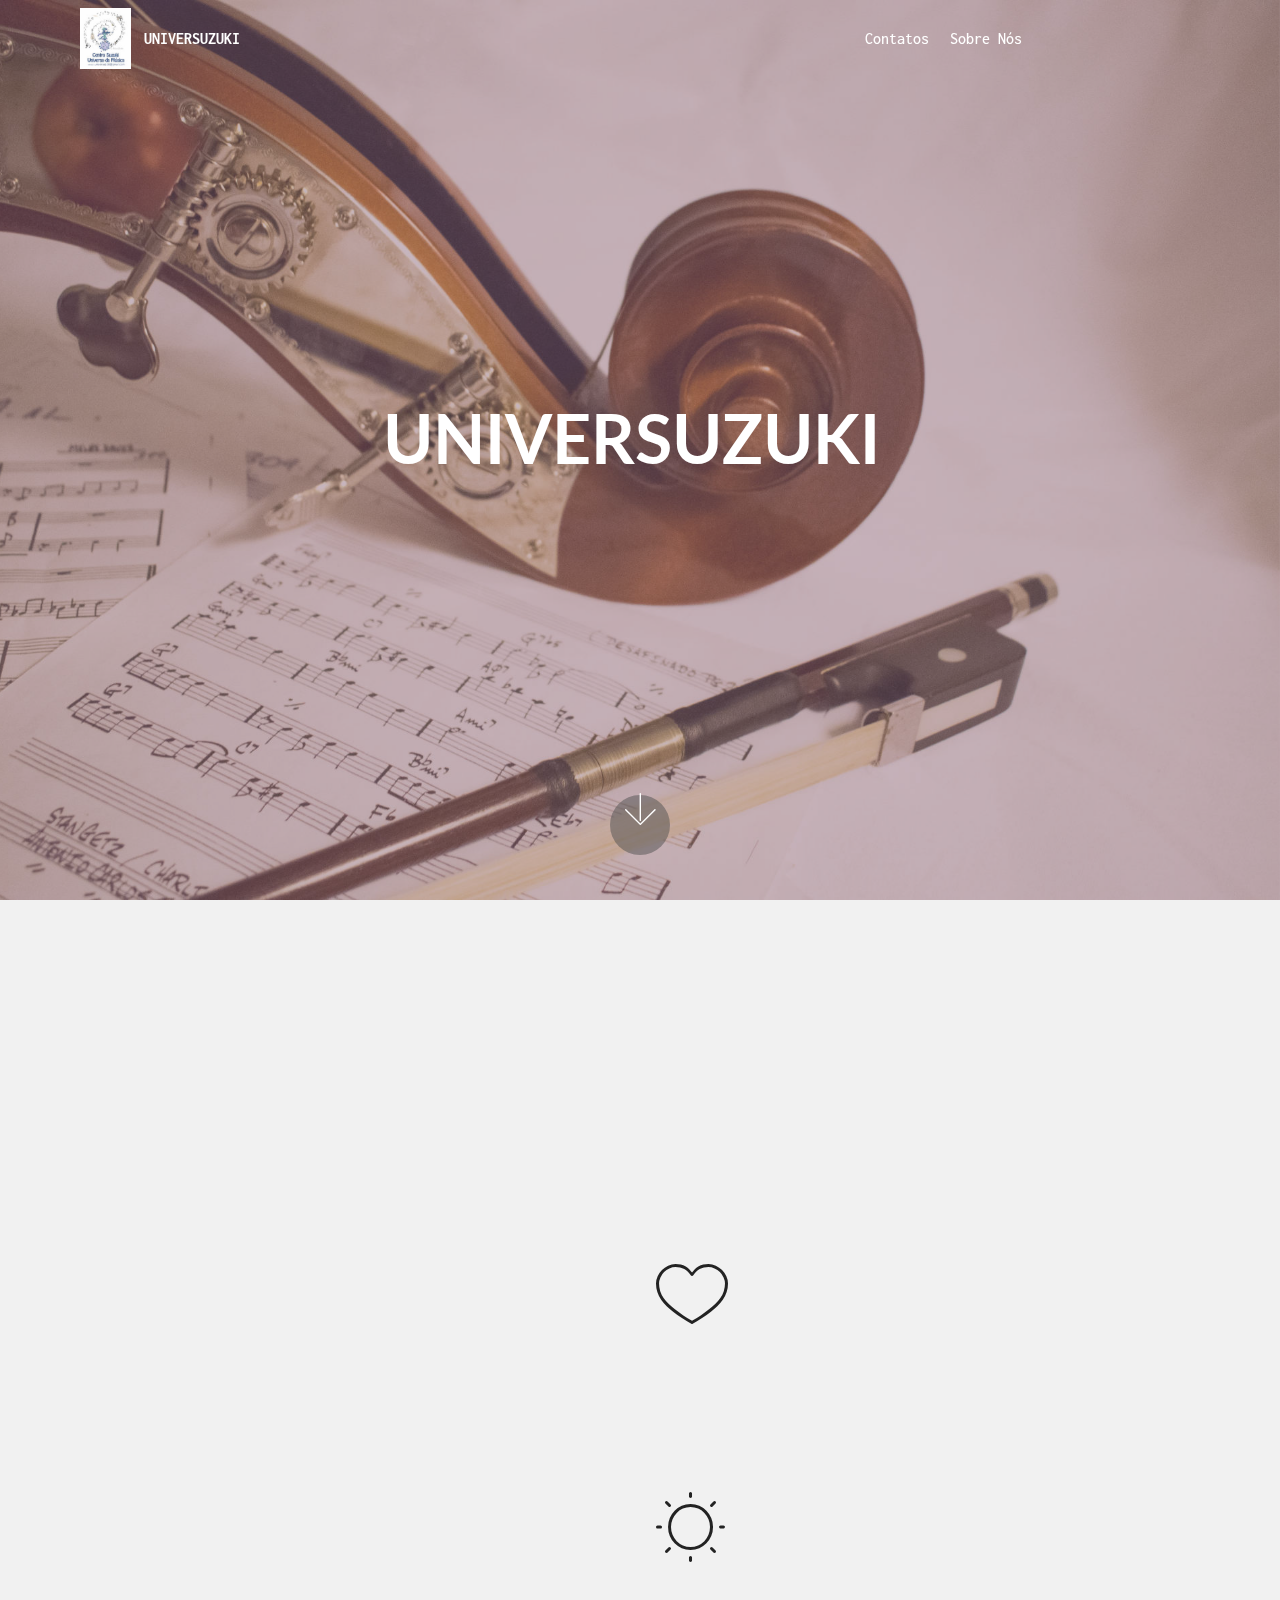
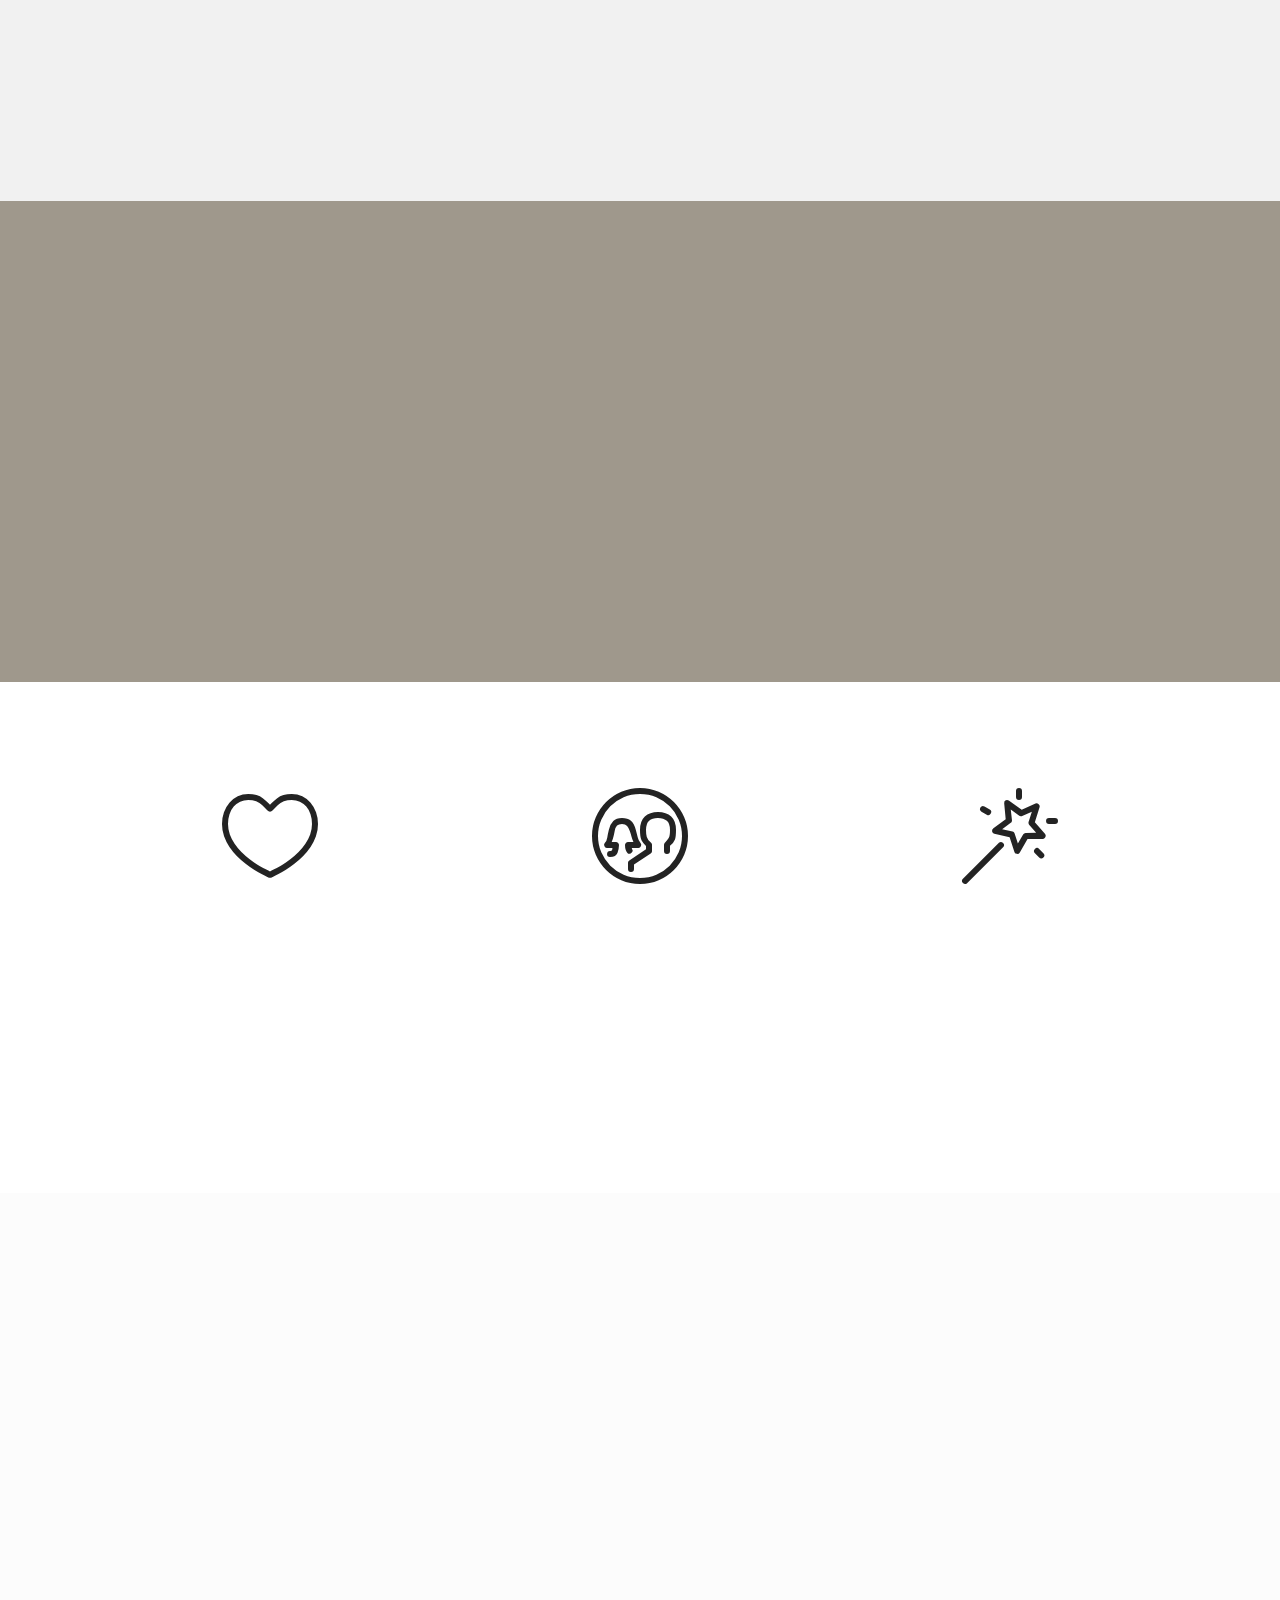
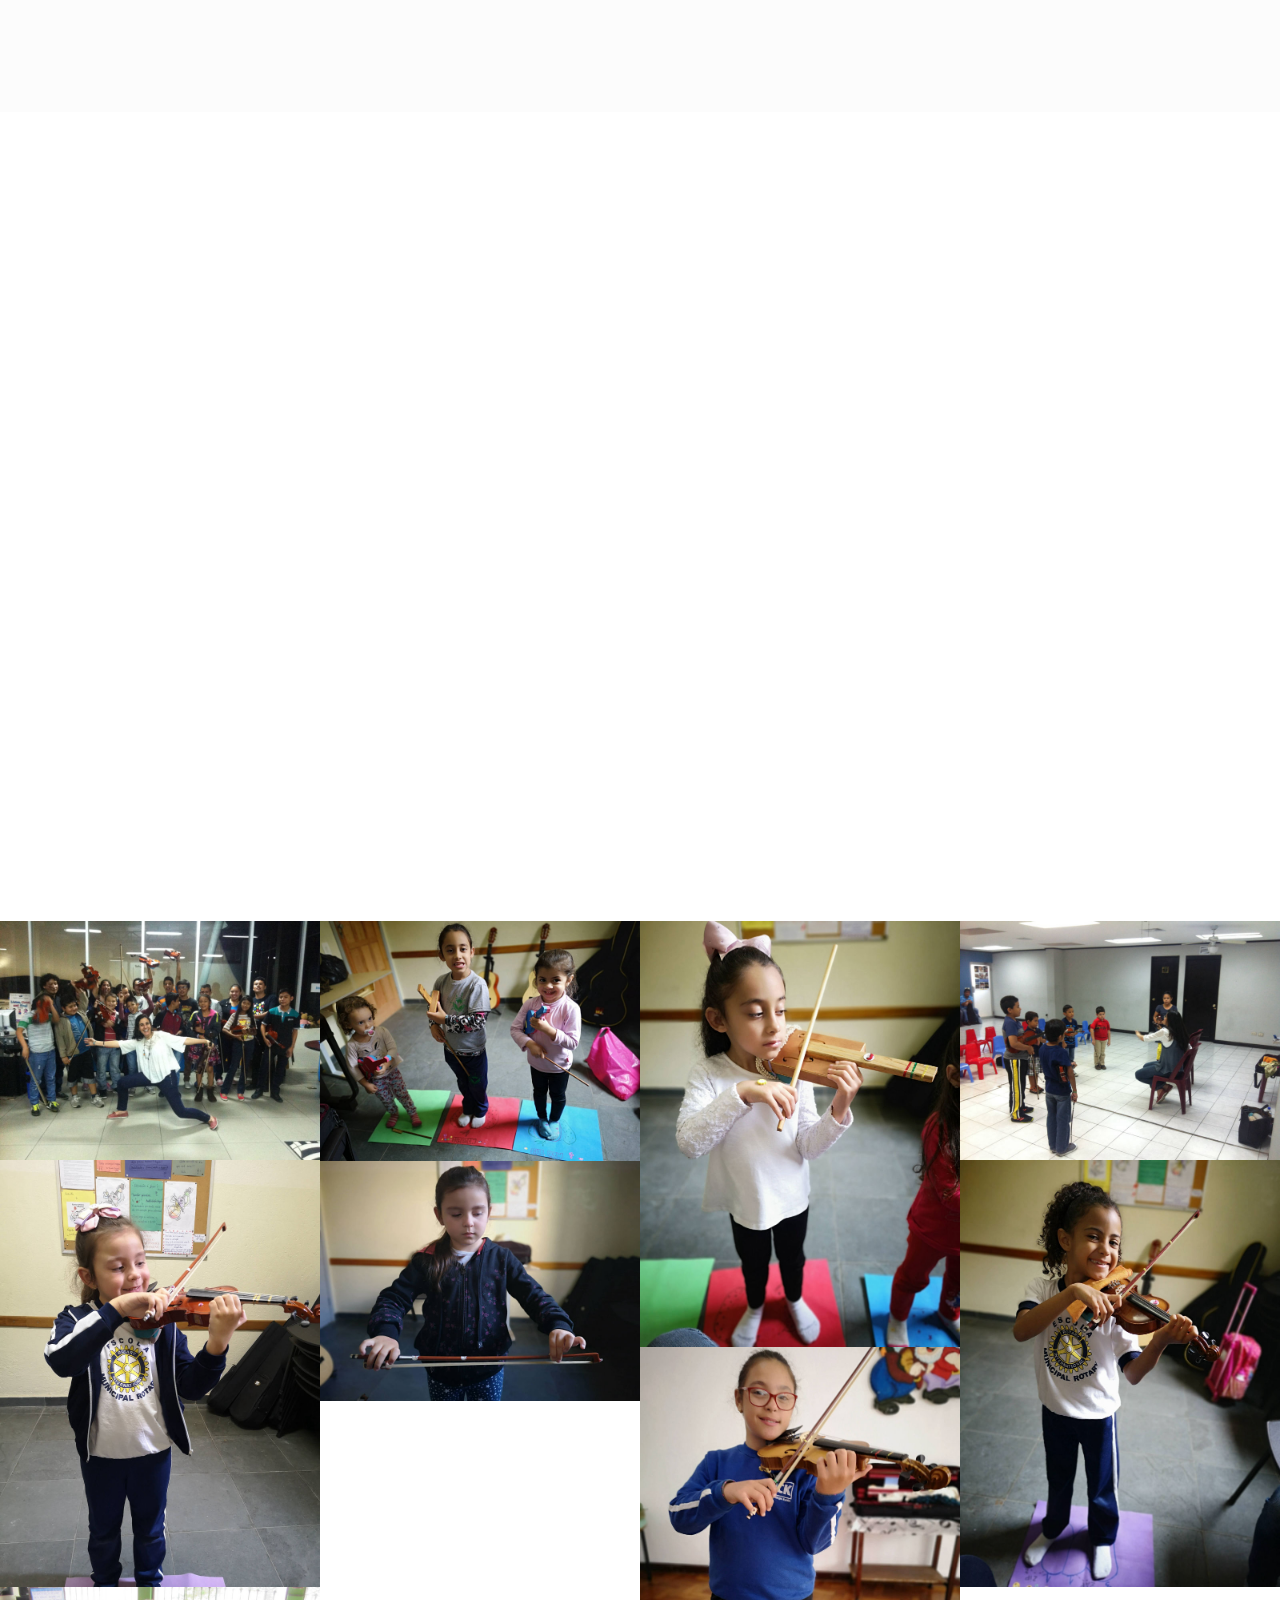
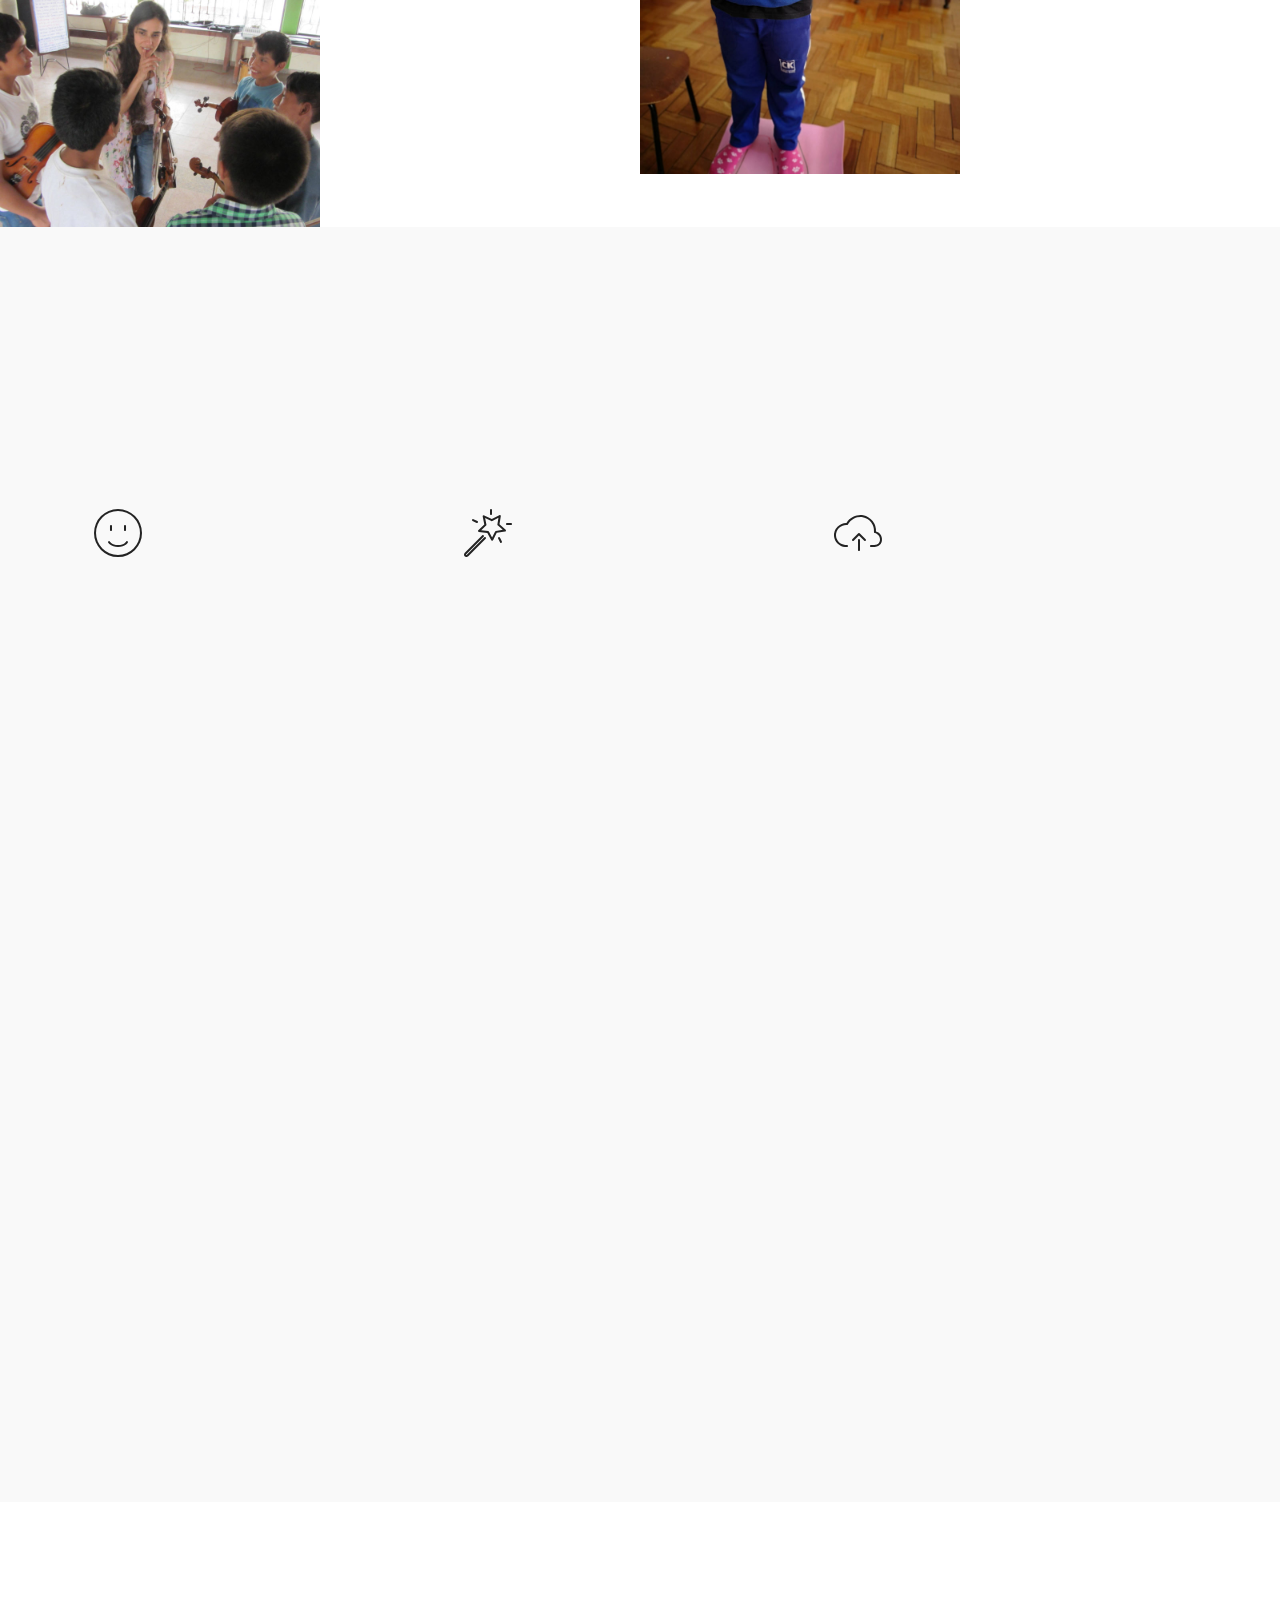
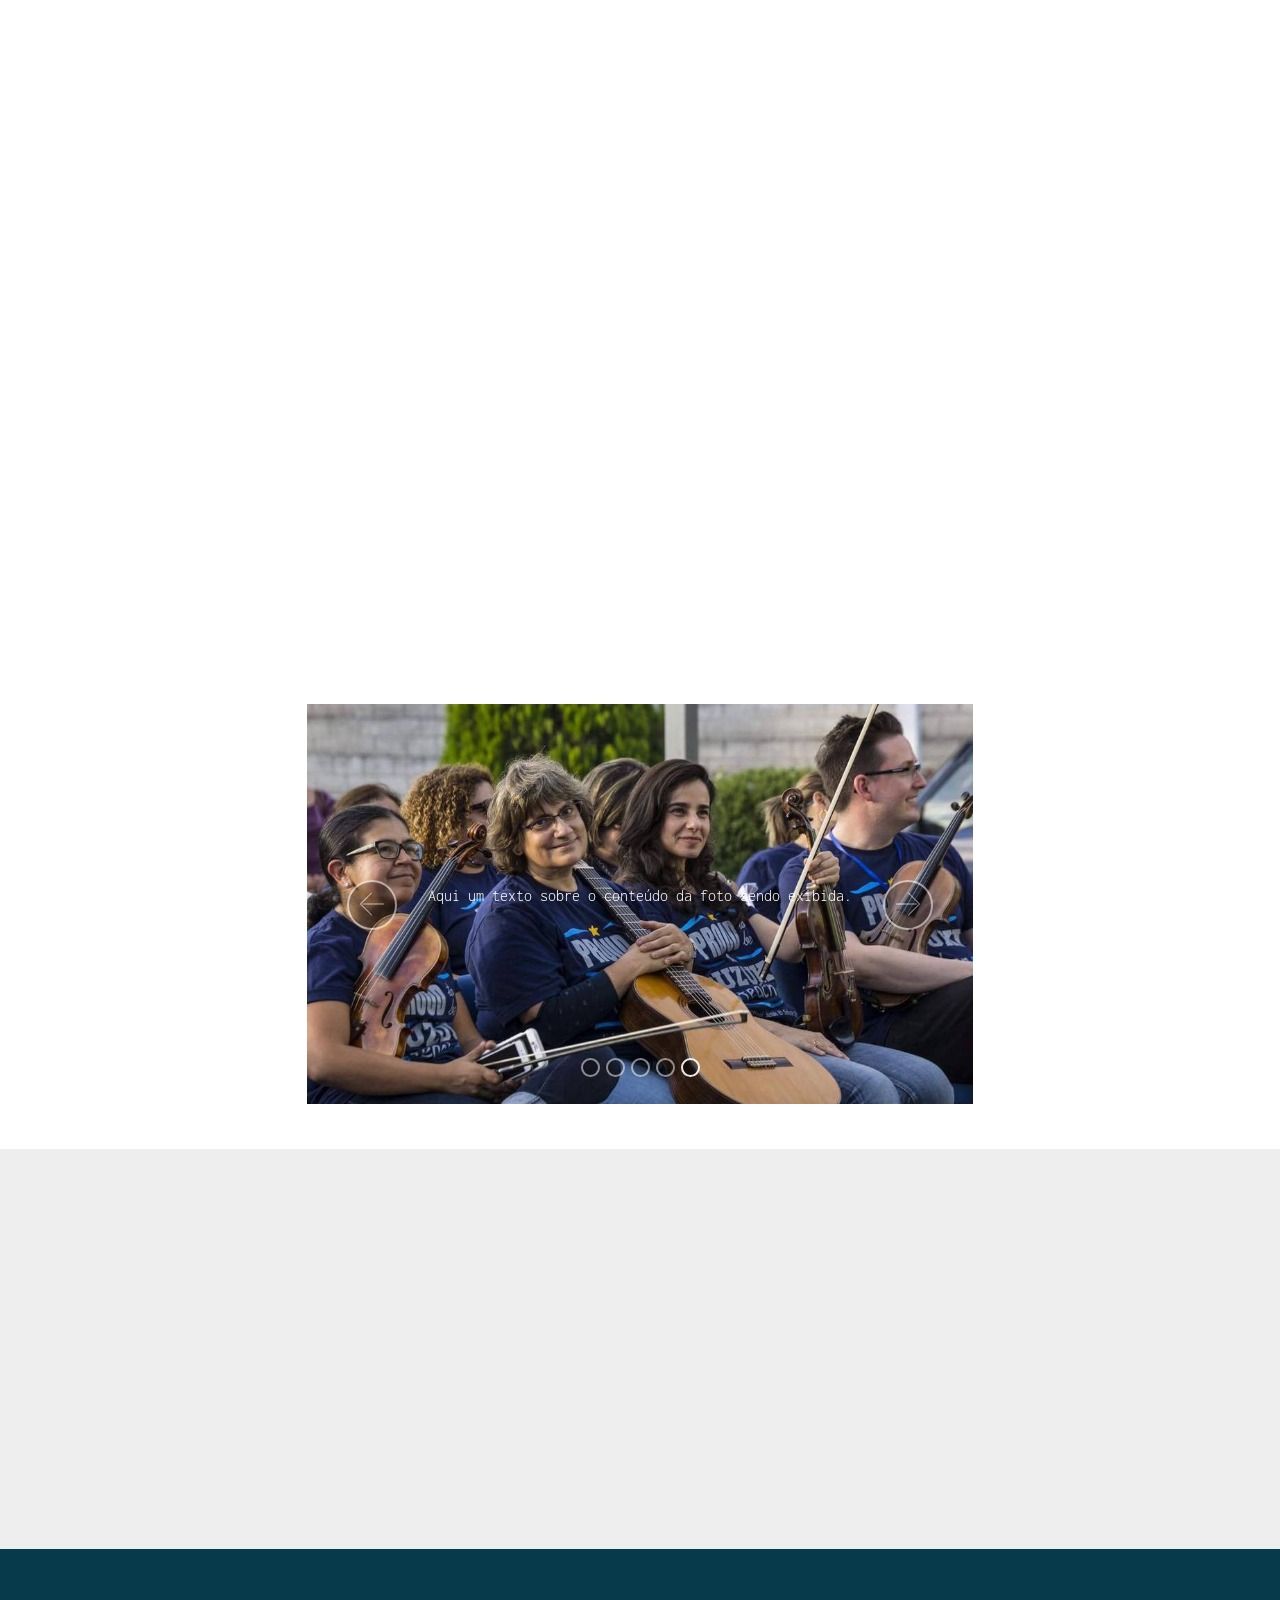
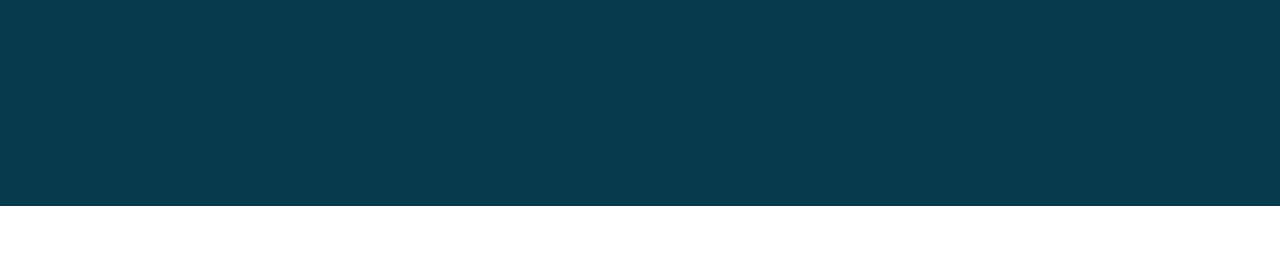
==== commit 76127c58: "create github pages" ====
--- a/index.html
+++ b/index.html
@@ -328,7 +328,7 @@
     
 
     <div>
-        <div><!-- Filter --><!-- Gallery --><div class="mbr-gallery-row"><div class="mbr-gallery-layout-default"><div><div><div class="mbr-gallery-item mbr-gallery-item--p0" data-video-url="false" data-tags="Criativo"><div href="#lb-gallery3-f" data-slide-to="0" data-toggle="modal"><img src="assets/images/img-20191203-85031-2000x1500-800x600.jpg" alt="" title=""><span class="icon-focus"></span></div></div><div class="mbr-gallery-item mbr-gallery-item--p0" data-video-url="false" data-tags="Fantástica"><div href="#lb-gallery3-f" data-slide-to="1" data-toggle="modal"><img src="assets/images/img-20191203-114503-2000x1500-800x600.jpg" alt="" title=""><span class="icon-focus"></span></div></div><div class="mbr-gallery-item mbr-gallery-item--p0" data-video-url="false" data-tags="Responsivo"><div href="#lb-gallery3-f" data-slide-to="2" data-toggle="modal"><img src="assets/images/img-20191210-120854-2000x2667-800x1067.jpg" alt="" title=""><span class="icon-focus"></span></div></div><div class="mbr-gallery-item mbr-gallery-item--p0" data-video-url="false" data-tags="Animado"><div href="#lb-gallery3-f" data-slide-to="3" data-toggle="modal"><img src="assets/images/fb-img-1553715838985-719x1280-719x1280.jpg" alt="" title=""><span class="icon-focus"></span></div></div><div class="mbr-gallery-item mbr-gallery-item--p0" data-video-url="false" data-tags="Fantástica"><div href="#lb-gallery3-f" data-slide-to="4" data-toggle="modal"><img src="assets/images/img-20191210-92108-2000x2667-800x1067.jpg" alt="" title=""><span class="icon-focus"></span></div></div><div class="mbr-gallery-item mbr-gallery-item--p0" data-video-url="false" data-tags="Fantástica"><div href="#lb-gallery3-f" data-slide-to="5" data-toggle="modal"><img src="assets/images/img-20190806-100344-2000x1500-800x600.jpg" alt="" title=""><span class="icon-focus"></span></div></div><div class="mbr-gallery-item mbr-gallery-item--p0" data-video-url="false" data-tags="Responsivo"><div href="#lb-gallery3-f" data-slide-to="6" data-toggle="modal"><img src="assets/images/img-20190805-91753-2000x2667-800x1067.jpg" alt="" title=""><span class="icon-focus"></span></div></div><div class="mbr-gallery-item mbr-gallery-item--p0" data-video-url="false" data-tags="Animado"><div href="#lb-gallery3-f" data-slide-to="7" data-toggle="modal"><img src="assets/images/img-20191203-111008-2000x2667-800x1067.jpg" alt="" title=""><span class="icon-focus"></span></div></div></div></div><div class="clearfix"></div></div></div><!-- Lightbox --><div data-app-prevent-settings="" class="mbr-slider modal fade carousel slide" tabindex="-1" data-keyboard="true" data-interval="false" id="lb-gallery3-f"><div class="modal-dialog"><div class="modal-content"><div class="modal-body"><div class="carousel-inner"><div class="carousel-item"><img src="assets/images/img-20191203-85031-2000x1500.jpg" alt="" title=""></div><div class="carousel-item"><img src="assets/images/img-20191203-114503-2000x1500.jpg" alt="" title=""></div><div class="carousel-item"><img src="assets/images/img-20191210-120854-2000x2667.jpg" alt="" title=""></div><div class="carousel-item"><img src="assets/images/fb-img-1553715838985-719x1280.jpg" alt="" title=""></div><div class="carousel-item"><img src="assets/images/img-20191210-92108-2000x2667.jpg" alt="" title=""></div><div class="carousel-item active"><img src="assets/images/img-20190806-100344-2000x1500.jpg" alt="" title=""></div><div class="carousel-item"><img src="assets/images/img-20190805-91753-2000x2667.jpg" alt="" title=""></div><div class="carousel-item"><img src="assets/images/img-20191203-111008-2000x2667.jpg" alt="" title=""></div></div><a class="carousel-control carousel-control-prev" role="button" data-slide="prev" href="#lb-gallery3-f"><span class="mbri-left mbr-iconfont" aria-hidden="true"></span><span class="sr-only">Previous</span></a><a class="carousel-control carousel-control-next" role="button" data-slide="next" href="#lb-gallery3-f"><span class="mbri-right mbr-iconfont" aria-hidden="true"></span><span class="sr-only">Next</span></a><a class="close" href="#" role="button" data-dismiss="modal"><span class="sr-only">Close</span></a></div></div></div></div></div>
+        <div><!-- Filter --><!-- Gallery --><div class="mbr-gallery-row"><div class="mbr-gallery-layout-default"><div><div><div class="mbr-gallery-item mbr-gallery-item--p0" data-video-url="false" data-tags="Criativo"><div href="#lb-gallery3-f" data-slide-to="0" data-toggle="modal"><img src="assets/images/1-2000x1494-800x598.jpg" alt="" title=""><span class="icon-focus"></span></div></div><div class="mbr-gallery-item mbr-gallery-item--p0" data-video-url="false" data-tags="Fantástica"><div href="#lb-gallery3-f" data-slide-to="1" data-toggle="modal"><img src="assets/images/img-20191203-114503-2000x1500-800x600.jpg" alt="" title=""><span class="icon-focus"></span></div></div><div class="mbr-gallery-item mbr-gallery-item--p0" data-video-url="false" data-tags="Responsivo"><div href="#lb-gallery3-f" data-slide-to="2" data-toggle="modal"><img src="assets/images/img-20191210-120854-2000x2667-800x1067.jpg" alt="" title=""><span class="icon-focus"></span></div></div><div class="mbr-gallery-item mbr-gallery-item--p0" data-video-url="false" data-tags="Animado"><div href="#lb-gallery3-f" data-slide-to="3" data-toggle="modal"><img src="assets/images/img-446-2000x1494-800x598.jpg" alt="" title=""><span class="icon-focus"></span></div></div><div class="mbr-gallery-item mbr-gallery-item--p0" data-video-url="false" data-tags="Fantástica"><div href="#lb-gallery3-f" data-slide-to="4" data-toggle="modal"><img src="assets/images/img-20191210-92108-2000x2667-800x1067.jpg" alt="" title=""><span class="icon-focus"></span></div></div><div class="mbr-gallery-item mbr-gallery-item--p0" data-video-url="false" data-tags="Fantástica"><div href="#lb-gallery3-f" data-slide-to="5" data-toggle="modal"><img src="assets/images/img-20190806-100344-2000x1500-800x600.jpg" alt="" title=""><span class="icon-focus"></span></div></div><div class="mbr-gallery-item mbr-gallery-item--p0" data-video-url="false" data-tags="Responsivo"><div href="#lb-gallery3-f" data-slide-to="6" data-toggle="modal"><img src="assets/images/img-20190805-91753-2000x2667-800x1067.jpg" alt="" title=""><span class="icon-focus"></span></div></div><div class="mbr-gallery-item mbr-gallery-item--p0" data-video-url="false" data-tags="Animado"><div href="#lb-gallery3-f" data-slide-to="7" data-toggle="modal"><img src="assets/images/img-20191203-111008-2000x2667-800x1067.jpg" alt="" title=""><span class="icon-focus"></span></div></div><div class="mbr-gallery-item mbr-gallery-item--p0" data-video-url="false" data-tags="Animado"><div href="#lb-gallery3-f" data-slide-to="8" data-toggle="modal"><img src="assets/images/img-3907-2000x1500-800x600.jpg" alt="" title=""><span class="icon-focus"></span></div></div></div></div><div class="clearfix"></div></div></div><!-- Lightbox --><div data-app-prevent-settings="" class="mbr-slider modal fade carousel slide" tabindex="-1" data-keyboard="true" data-interval="false" id="lb-gallery3-f"><div class="modal-dialog"><div class="modal-content"><div class="modal-body"><div class="carousel-inner"><div class="carousel-item"><img src="assets/images/1-2000x1494.jpg" alt="" title=""></div><div class="carousel-item"><img src="assets/images/img-20191203-114503-2000x1500.jpg" alt="" title=""></div><div class="carousel-item"><img src="assets/images/img-20191210-120854-2000x2667.jpg" alt="" title=""></div><div class="carousel-item active"><img src="assets/images/img-446-2000x1494.jpg" alt="" title=""></div><div class="carousel-item"><img src="assets/images/img-20191210-92108-2000x2667.jpg" alt="" title=""></div><div class="carousel-item"><img src="assets/images/img-20190806-100344-2000x1500.jpg" alt="" title=""></div><div class="carousel-item"><img src="assets/images/img-20190805-91753-2000x2667.jpg" alt="" title=""></div><div class="carousel-item"><img src="assets/images/img-20191203-111008-2000x2667.jpg" alt="" title=""></div><div class="carousel-item"><img src="assets/images/img-3907-2000x1500.jpg" alt="" title=""></div></div><a class="carousel-control carousel-control-prev" role="button" data-slide="prev" href="#lb-gallery3-f"><span class="mbri-left mbr-iconfont" aria-hidden="true"></span><span class="sr-only">Previous</span></a><a class="carousel-control carousel-control-next" role="button" data-slide="next" href="#lb-gallery3-f"><span class="mbri-right mbr-iconfont" aria-hidden="true"></span><span class="sr-only">Next</span></a><a class="close" href="#" role="button" data-dismiss="modal"><span class="sr-only">Close</span></a></div></div></div></div></div>
     </div>
 
 </section>
@@ -421,7 +421,7 @@
             <div class="media-container-column col-lg-8" data-form-type="formoid">
                     <div data-form-alert="" hidden="">Obrigado por entrar em contato com Universuzuki!</div>
             
-                    <form class="mbr-form" action="https://mobirise.eu/" method="post" data-form-title="Mobirise Form"><input type="hidden" name="email" data-form-email="true" value="xXVTpuKNRUHz0qmq1N9qbNbDQr2wdWfG02+HKQFAxTZnl+K0cY1ReOQNNTDNe/4tPjhyZSKgbyuSNNlyQ0eMObgzu6XpxeLQJmuy7+aK0Lc/4aiPTjlZI72cdsrarj5w">
+                    <form class="mbr-form" action="https://mobirise.eu/" method="post" data-form-title="Mobirise Form"><input type="hidden" name="email" data-form-email="true" value="YG1p8Ev0hXi7W+pFsTBrUKOknjjTA3uIOAs33PPBOzEfFr9adVPueQ7bp16qlv1CJFdhkes60oCzFg9YrhZshgm/8yt5CPNsFa4zVY15EpK+2UXbc77ZeX63lzAk93sw">
                         <div class="row row-sm-offset">
                             <div class="col-md-4 multi-horizontal" data-for="name">
                                 <div class="form-group">
@@ -454,7 +454,7 @@
     
     <div class="container content-slider">
         <div class="content-slider-wrap">
-            <div><div class="mbr-slider slide carousel" data-keyboard="false" data-ride="carousel" data-interval="4000" data-pause="true"><ol class="carousel-indicators"><li data-app-prevent-settings="" data-target="#slider2-h" data-slide-to="0"></li><li data-app-prevent-settings="" data-target="#slider2-h" data-slide-to="1"></li><li data-app-prevent-settings="" data-target="#slider2-h" class=" active" data-slide-to="2"></li></ol><div class="carousel-inner" role="listbox"><div class="carousel-item slider-fullscreen-image" data-bg-video-slide="false" style="background-image: url(assets/images/solo-violinist-619154-1920-1920x1280-800x533.jpg);"><div class="container container-slide"><div class="image_wrapper"><img src="assets/images/solo-violinist-619154-1920-1920x1280-800x533.jpg" alt="" title=""><div class="carousel-caption justify-content-center"><div class="col-10 align-center"></div></div></div></div></div><div class="carousel-item slider-fullscreen-image" data-bg-video-slide="false" style="background-image: url(assets/images/img-20190806-100344-2000x1500-800x600.jpg);"><div class="container container-slide"><div class="image_wrapper"><img src="assets/images/img-20190806-100344-2000x1500-800x600.jpg" alt="" title=""><div class="carousel-caption justify-content-center"><div class="col-10 align-center"><p class="lead mbr-text mbr-fonts-style display-7">Aqui um texto sobre o conteúdo da foto sendo exibida.</p></div></div></div></div></div><div class="carousel-item slider-fullscreen-image active" data-bg-video-slide="false" style="background-image: url(assets/images/woman-in-gray-cardigan-playing-a-violin-during-daytime-111287-2000x1163.jpg);"><div class="container container-slide"><div class="image_wrapper"><img src="assets/images/woman-in-gray-cardigan-playing-a-violin-during-daytime-111287-2000x1163.jpg" alt="" title=""><div class="carousel-caption justify-content-center"><div class="col-10 align-center"></div></div></div></div></div></div><a data-app-prevent-settings="" class="carousel-control carousel-control-prev" role="button" data-slide="prev" href="#slider2-h"><span aria-hidden="true" class="mbri-left mbr-iconfont"></span><span class="sr-only">Previous</span></a><a data-app-prevent-settings="" class="carousel-control carousel-control-next" role="button" data-slide="next" href="#slider2-h"><span aria-hidden="true" class="mbri-right mbr-iconfont"></span><span class="sr-only">Next</span></a></div></div>
+            <div><div class="mbr-slider slide carousel" data-keyboard="false" data-ride="carousel" data-interval="4000" data-pause="true"><ol class="carousel-indicators"><li data-app-prevent-settings="" data-target="#slider2-h" data-slide-to="0"></li><li data-app-prevent-settings="" data-target="#slider2-h" data-slide-to="1"></li><li data-app-prevent-settings="" data-target="#slider2-h" data-slide-to="2"></li><li data-app-prevent-settings="" data-target="#slider2-h" data-slide-to="3"></li><li data-app-prevent-settings="" data-target="#slider2-h" class=" active" data-slide-to="4"></li></ol><div class="carousel-inner" role="listbox"><div class="carousel-item slider-fullscreen-image" data-bg-video-slide="false" style="background-image: url(assets/images/fb-img-1487543935965-720x478.jpg);"><div class="container container-slide"><div class="image_wrapper"><img src="assets/images/fb-img-1487543935965-720x478.jpg" alt="" title=""><div class="carousel-caption justify-content-center"><div class="col-10 align-center"></div></div></div></div></div><div class="carousel-item slider-fullscreen-image" data-bg-video-slide="false" style="background-image: url(assets/images/img-20190806-100344-2000x1500-800x600.jpg);"><div class="container container-slide"><div class="image_wrapper"><img src="assets/images/img-20190806-100344-2000x1500-800x600.jpg" alt="" title=""><div class="carousel-caption justify-content-center"><div class="col-10 align-center"><p class="lead mbr-text mbr-fonts-style display-7">Aqui um texto sobre o conteúdo da foto sendo exibida.</p></div></div></div></div></div><div class="carousel-item slider-fullscreen-image" data-bg-video-slide="false" style="background-image: url(assets/images/fb-img-1487543946984-720x478.jpg);"><div class="container container-slide"><div class="image_wrapper"><img src="assets/images/fb-img-1487543946984-720x478.jpg" alt="" title=""><div class="carousel-caption justify-content-center"><div class="col-10 align-center"></div></div></div></div></div><div class="carousel-item slider-fullscreen-image" data-bg-video-slide="false" style="background-image: url(assets/images/fb-img-1487543928503-720x478.jpg);"><div class="container container-slide"><div class="image_wrapper"><img src="assets/images/fb-img-1487543928503-720x478.jpg" alt="" title=""><div class="carousel-caption justify-content-center"><div class="col-10 align-center"><p class="lead mbr-text mbr-fonts-style display-7">Aqui um texto sobre o conteúdo da foto sendo exibida.</p></div></div></div></div></div><div class="carousel-item slider-fullscreen-image active" data-bg-video-slide="false" style="background-image: url(assets/images/img-161-960x640.jpg);"><div class="container container-slide"><div class="image_wrapper"><img src="assets/images/img-161-960x640.jpg" alt="" title=""><div class="carousel-caption justify-content-center"><div class="col-10 align-center"><p class="lead mbr-text mbr-fonts-style display-7">Aqui um texto sobre o conteúdo da foto sendo exibida.</p></div></div></div></div></div></div><a data-app-prevent-settings="" class="carousel-control carousel-control-prev" role="button" data-slide="prev" href="#slider2-h"><span aria-hidden="true" class="mbri-left mbr-iconfont"></span><span class="sr-only">Previous</span></a><a data-app-prevent-settings="" class="carousel-control carousel-control-next" role="button" data-slide="next" href="#slider2-h"><span aria-hidden="true" class="mbri-right mbr-iconfont"></span><span class="sr-only">Next</span></a></div></div>
         </div>
     </div>
 </section>
@@ -463,7 +463,7 @@
 
      
 
-    <div class="google-map"><iframe frameborder="0" style="border:0" src="https://www.google.com/maps/embed/v1/place?key=AIzaSyDk89J4FSunMF33ruMVWJaJht_Ro0kvoXs&amp;q=Rua guilherme daunas nunes 499 cascatinha petropolis rj" allowfullscreen=""></iframe></div>
+    <div class="google-map"><iframe frameborder="0" style="border:0" src="https://www.google.com/maps/embed/v1/place?key=AIzaSyCNveGQ9bfpKFwWzQLLftrR9hNiHwdqQG8&amp;q=Rua guilherme daunas nunes 499 cascatinha petropolis rj" allowfullscreen=""></iframe></div>
 </section>
 
 <section class="cid-svl2BSN2H6" id="footer1-g">
@@ -483,17 +483,14 @@
             </div>
             <div class="col-12 col-md-3 mbr-fonts-style display-7">
                 <h5 class="pb-3">Endereço           </h5>
-                <p class="mbr-text">
-                    1234 Street Name
-                    <br>City, AA 99999
-                </p>
+                <p class="mbr-text">Rua endereço                 <br>Cidade e Estado                </p>
             </div>
             <div class="col-12 col-md-3 mbr-fonts-style display-7">
                 <h5 class="pb-3">
-                    Contat0o
+                    Contato
                 </h5>
                 <p class="mbr-text">
-                    Email: universuzuki@gmail.com          <br>Phone: +55(24)99999-9999&nbsp;<br><br></p>
+                    Email: universuzuki@gmail.com          <br>Tel: +55(24)99999-9999&nbsp;<br><br></p>
             </div>
             <div class="col-12 col-md-3 mbr-fonts-style display-7">
                 <h5 class="pb-3">
@@ -508,7 +505,7 @@
         </div>
         
     </div>
-</section><section style="background-color: #fff; font-family: -apple-system, BlinkMacSystemFont, 'Segoe UI', 'Roboto', 'Helvetica Neue', Arial, sans-serif; color:#aaa; font-size:12px; padding: 0; align-items: center; display: flex;"><a href="https://mobirise.site/r" style="flex: 1 1; height: 3rem; padding-left: 1rem;"></a><p style="flex: 0 0 auto; margin:0; padding-right:1rem;"><a href="https://mobirise.site/s" style="color:#aaa;">Site</a> was built with Mobirise web template</p></section><script src="assets/web/assets/jquery/jquery.min.js"></script>  <script src="assets/popper/popper.min.js"></script>  <script src="assets/bootstrap/js/bootstrap.min.js"></script>  <script src="assets/tether/tether.min.js"></script>  <script src="assets/smoothscroll/smooth-scroll.js"></script>  <script src="assets/viewportchecker/jquery.viewportchecker.js"></script>  <script src="assets/dropdown/js/nav-dropdown.js"></script>  <script src="assets/dropdown/js/navbar-dropdown.js"></script>  <script src="assets/touchswipe/jquery.touch-swipe.min.js"></script>  <script src="assets/parallax/jarallax.min.js"></script>  <script src="assets/masonry/masonry.pkgd.min.js"></script>  <script src="assets/imagesloaded/imagesloaded.pkgd.min.js"></script>  <script src="assets/bootstrapcarouselswipe/bootstrap-carousel-swipe.js"></script>  <script src="assets/vimeoplayer/jquery.mb.vimeo_player.js"></script>  <script src="assets/ytplayer/jquery.mb.ytplayer.min.js"></script>  <script src="assets/theme/js/script.js"></script>  <script src="assets/gallery/player.min.js"></script>  <script src="assets/gallery/script.js"></script>  <script src="assets/slidervideo/script.js"></script>  <script src="assets/formoid/formoid.min.js"></script>  
+</section><section style="background-color: #fff; font-family: -apple-system, BlinkMacSystemFont, 'Segoe UI', 'Roboto', 'Helvetica Neue', Arial, sans-serif; color:#aaa; font-size:12px; padding: 0; align-items: center; display: flex;"><a href="https://mobirise.site/o" style="flex: 1 1; height: 3rem; padding-left: 1rem;"></a><p style="flex: 0 0 auto; margin:0; padding-right:1rem;"><a href="https://mobirise.site/s" style="color:#aaa;">web page</a> was built with Mobirise site template</p></section><script src="assets/web/assets/jquery/jquery.min.js"></script>  <script src="assets/popper/popper.min.js"></script>  <script src="assets/bootstrap/js/bootstrap.min.js"></script>  <script src="assets/tether/tether.min.js"></script>  <script src="assets/smoothscroll/smooth-scroll.js"></script>  <script src="assets/viewportchecker/jquery.viewportchecker.js"></script>  <script src="assets/dropdown/js/nav-dropdown.js"></script>  <script src="assets/dropdown/js/navbar-dropdown.js"></script>  <script src="assets/touchswipe/jquery.touch-swipe.min.js"></script>  <script src="assets/parallax/jarallax.min.js"></script>  <script src="assets/masonry/masonry.pkgd.min.js"></script>  <script src="assets/imagesloaded/imagesloaded.pkgd.min.js"></script>  <script src="assets/bootstrapcarouselswipe/bootstrap-carousel-swipe.js"></script>  <script src="assets/vimeoplayer/jquery.mb.vimeo_player.js"></script>  <script src="assets/ytplayer/jquery.mb.ytplayer.min.js"></script>  <script src="assets/theme/js/script.js"></script>  <script src="assets/gallery/player.min.js"></script>  <script src="assets/gallery/script.js"></script>  <script src="assets/slidervideo/script.js"></script>  <script src="assets/formoid/formoid.min.js"></script>  
   
   
   <input name="animation" type="hidden">
